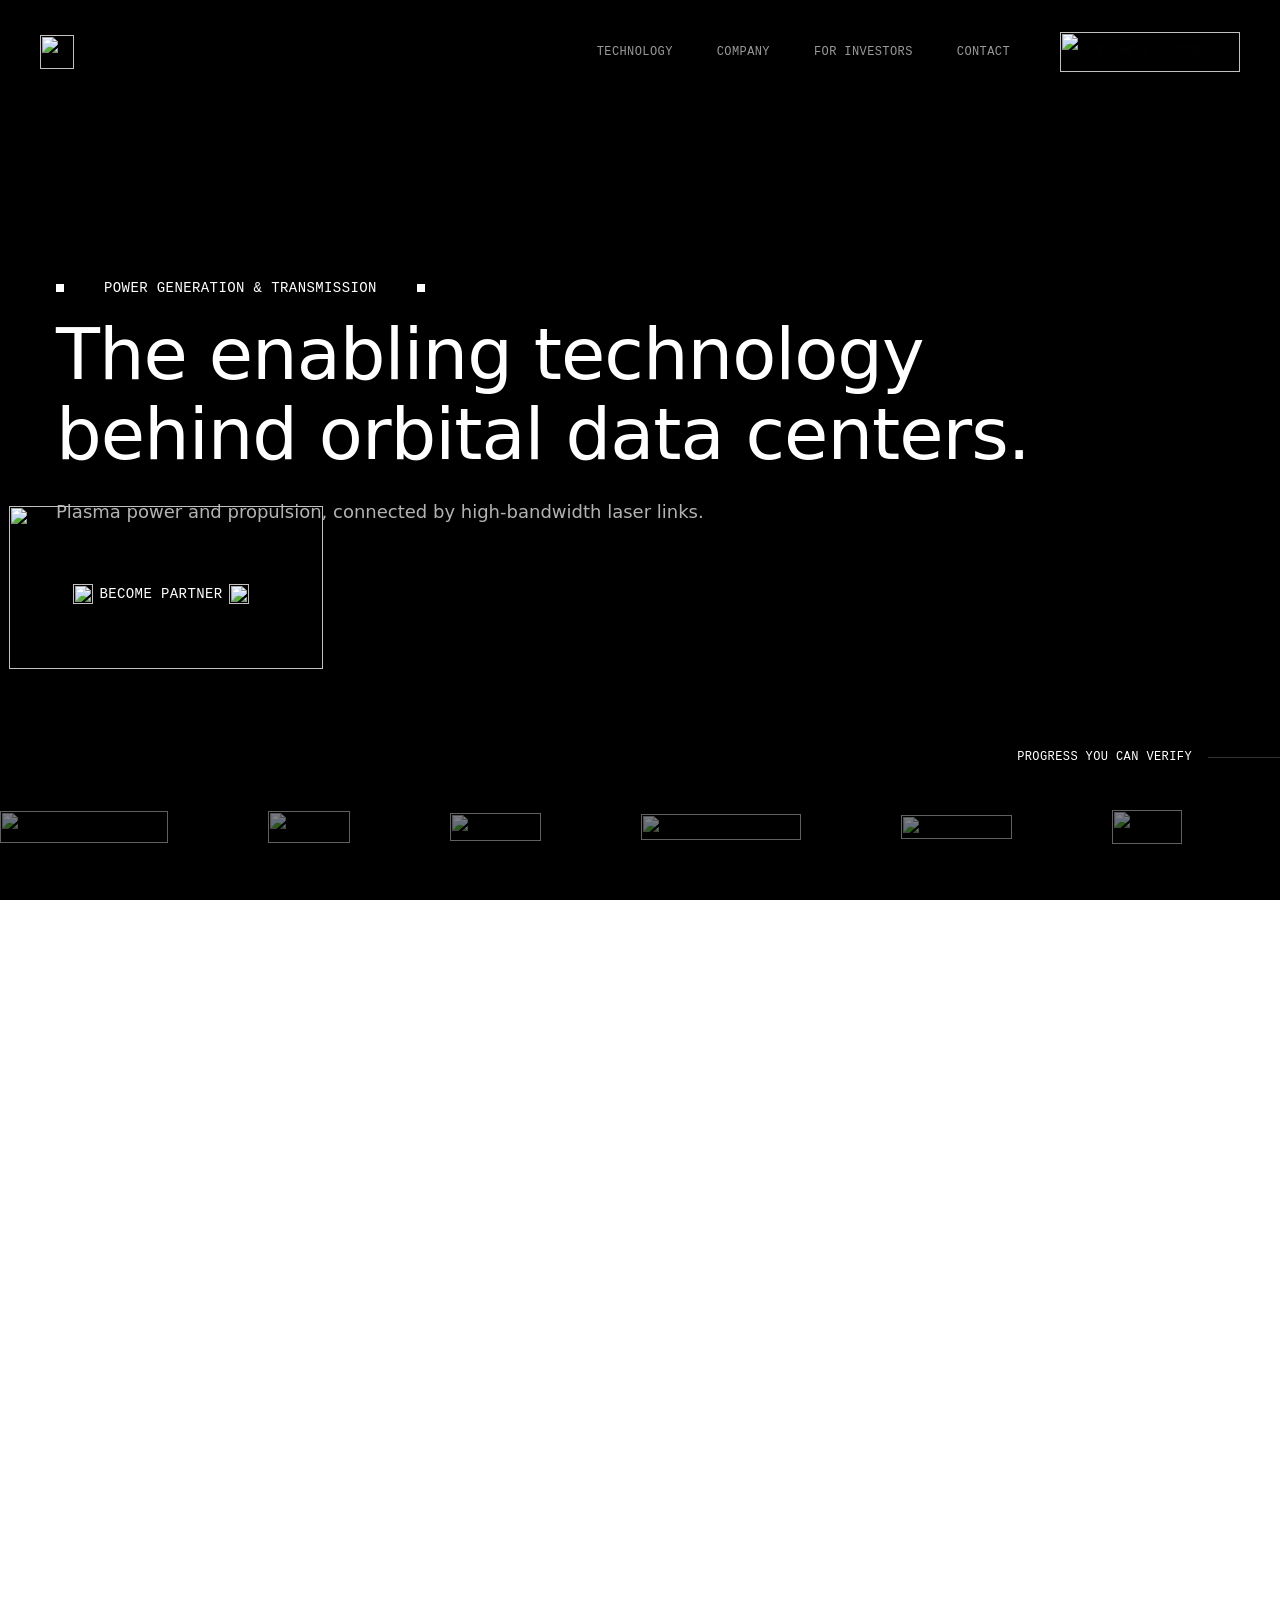
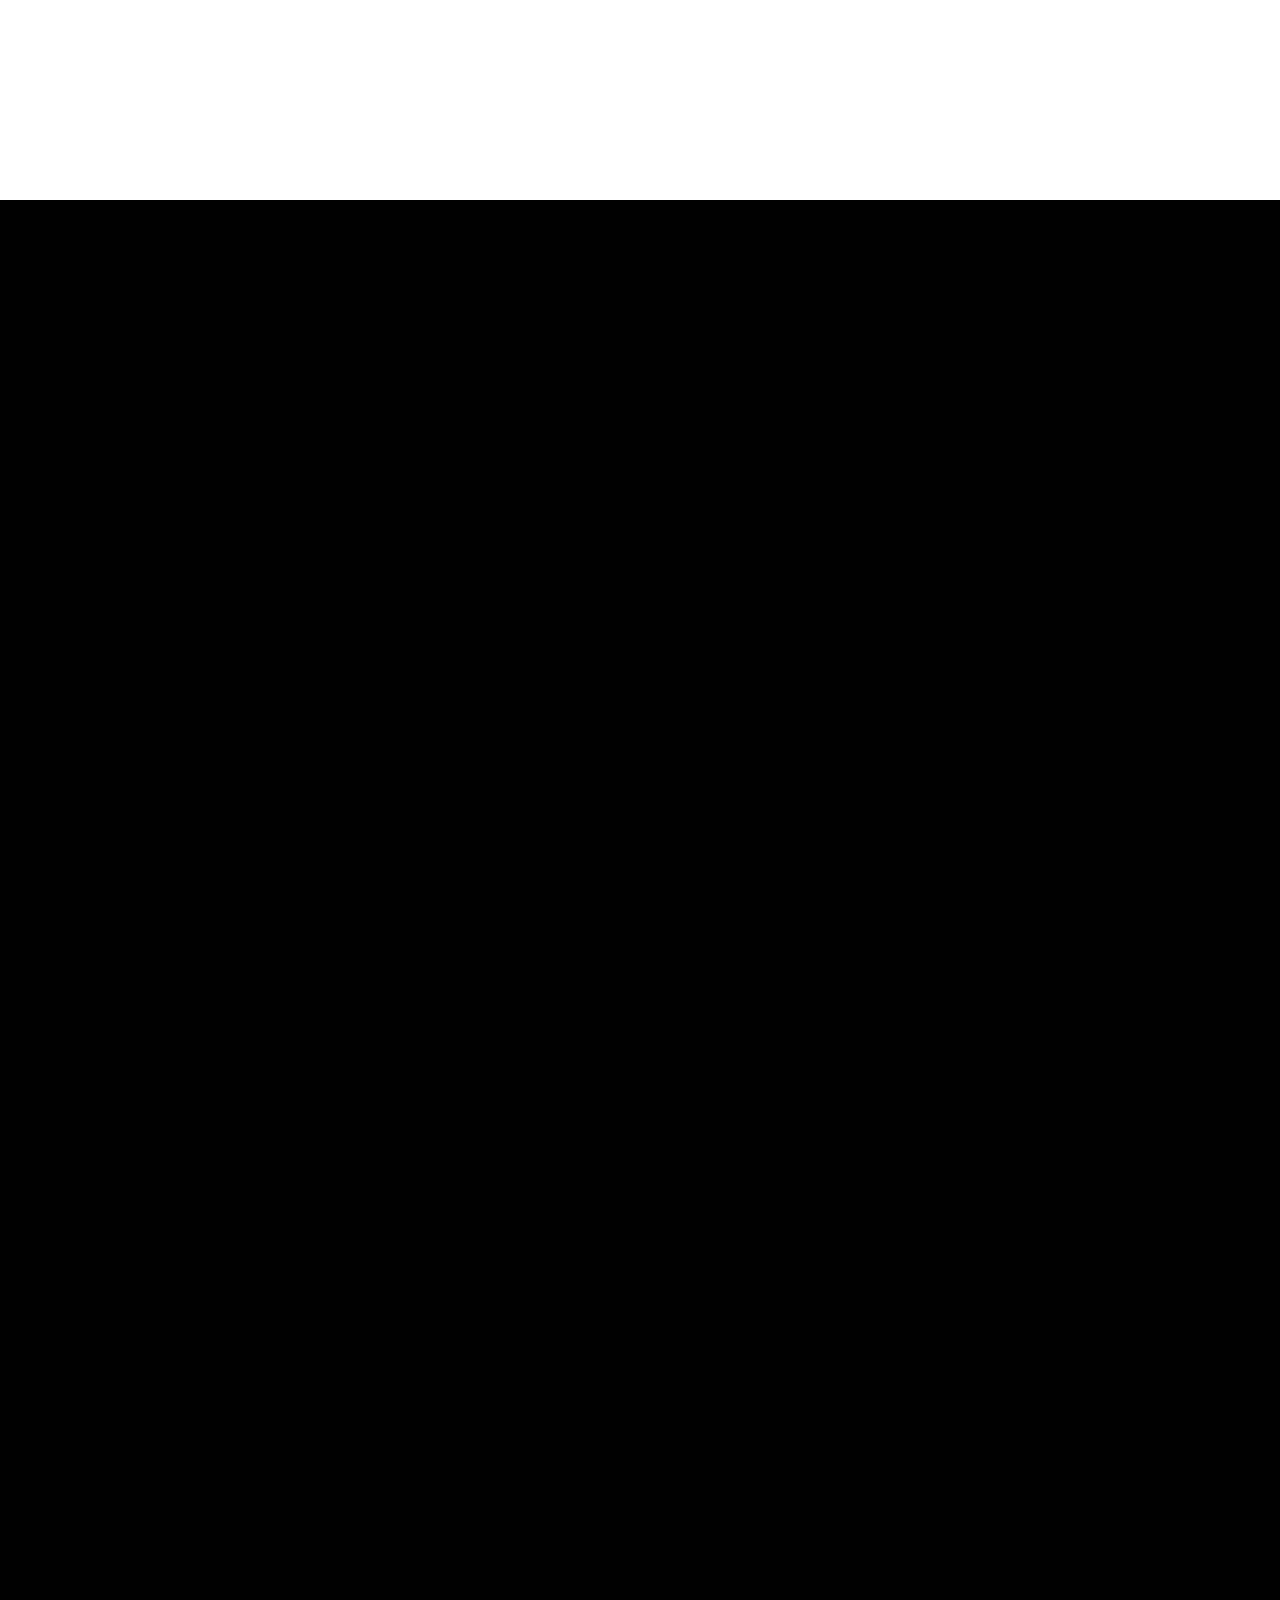
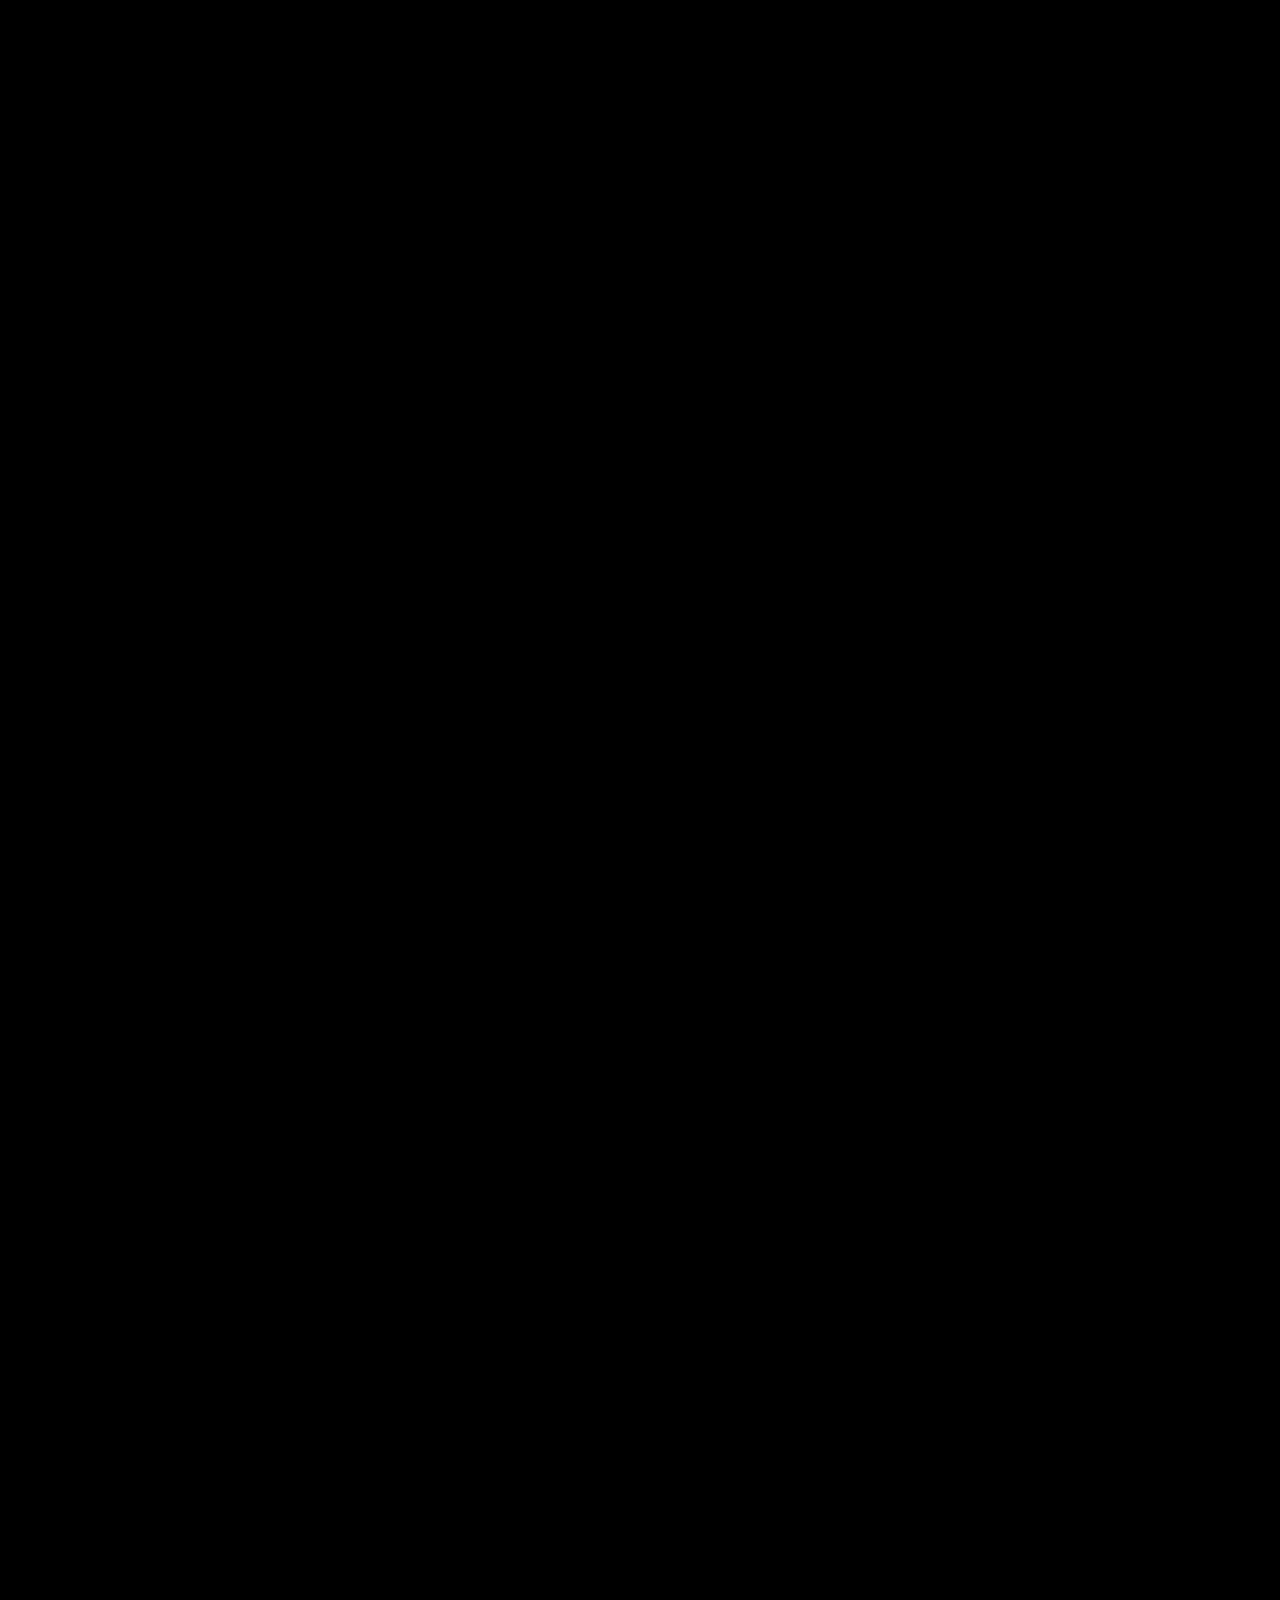
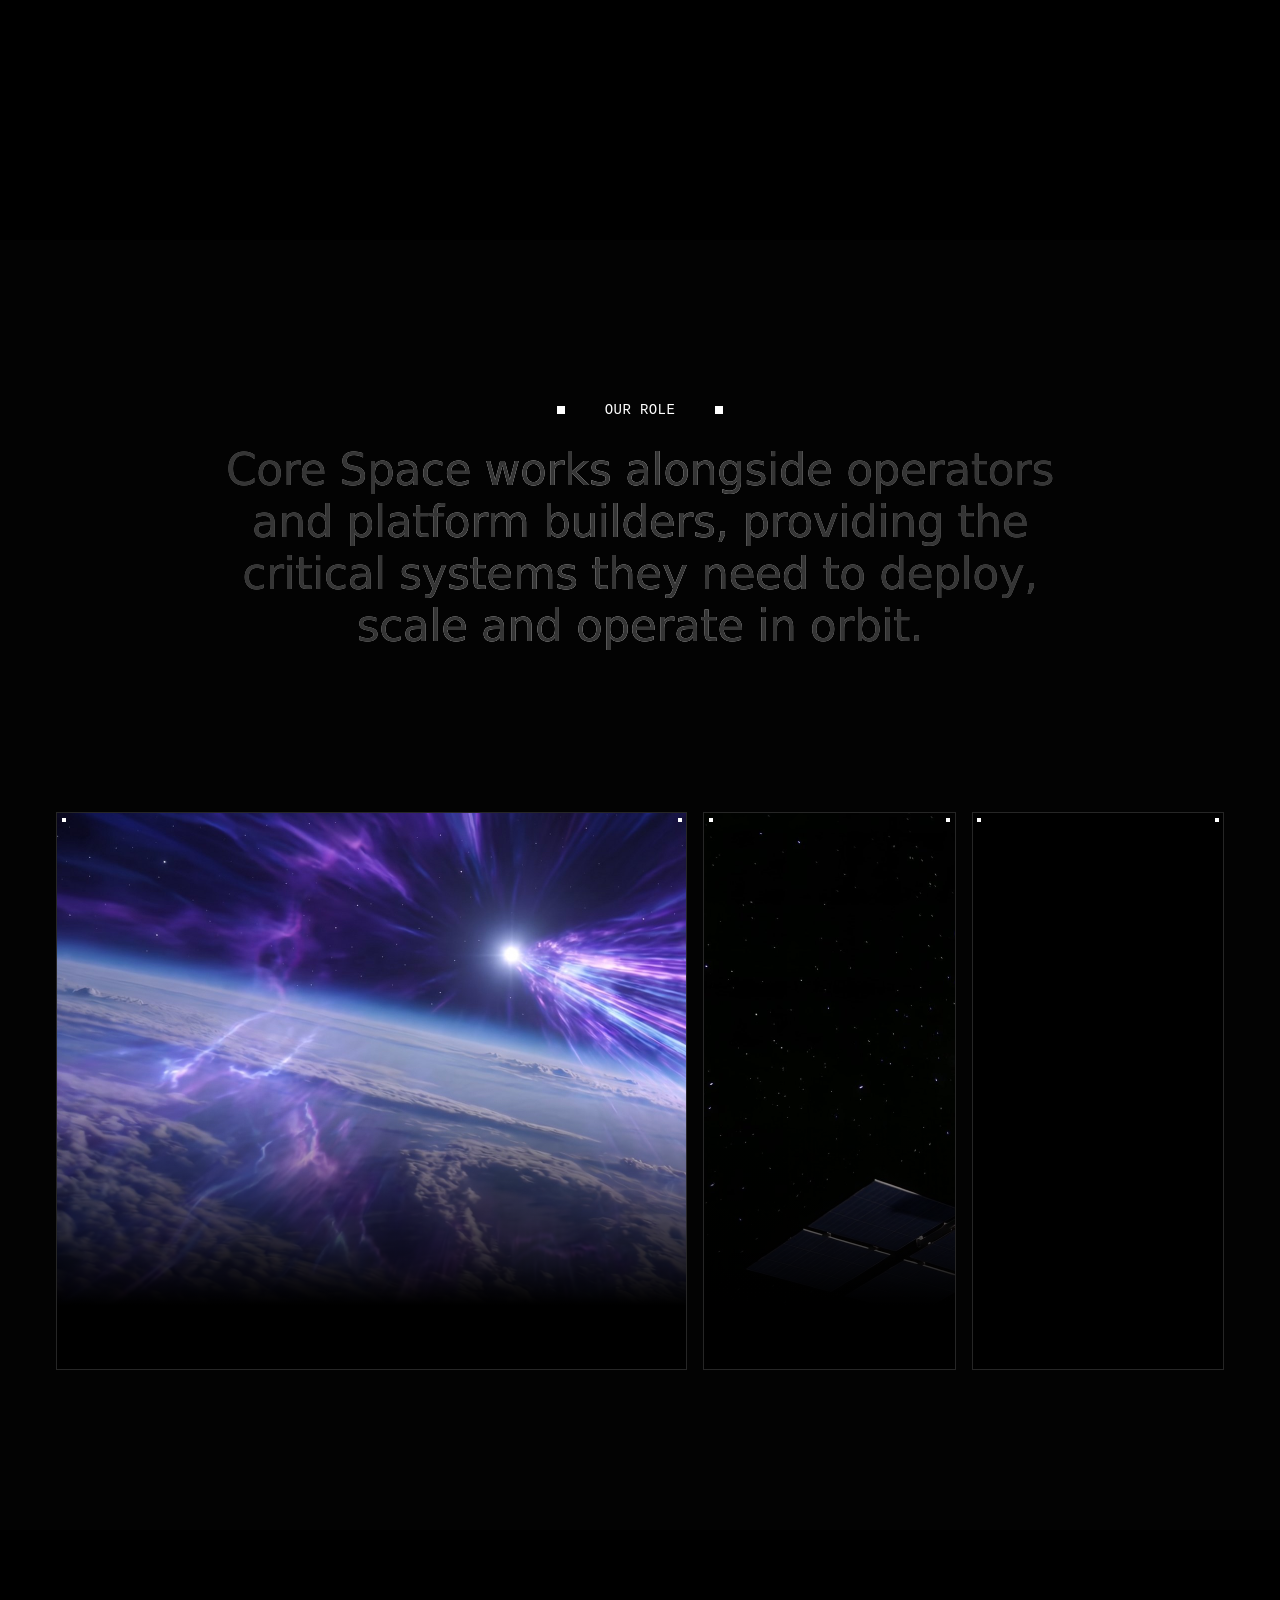
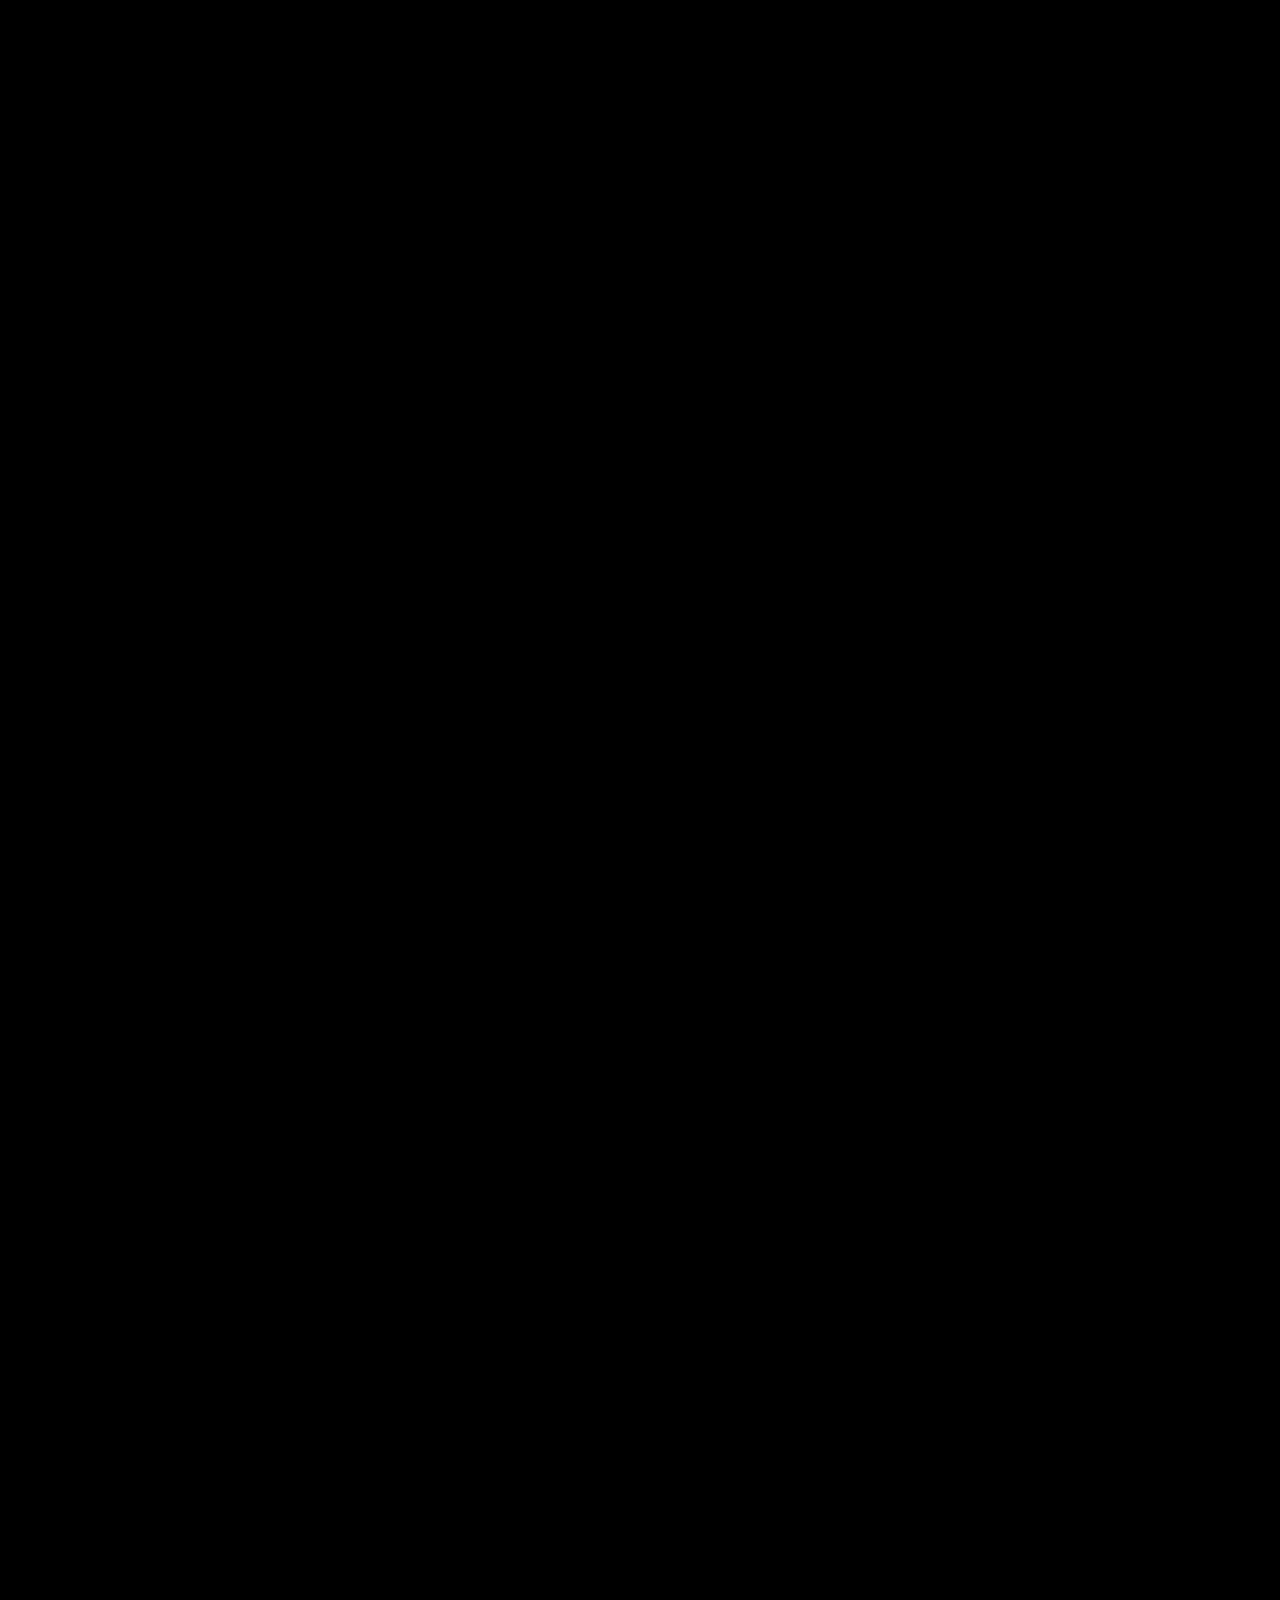
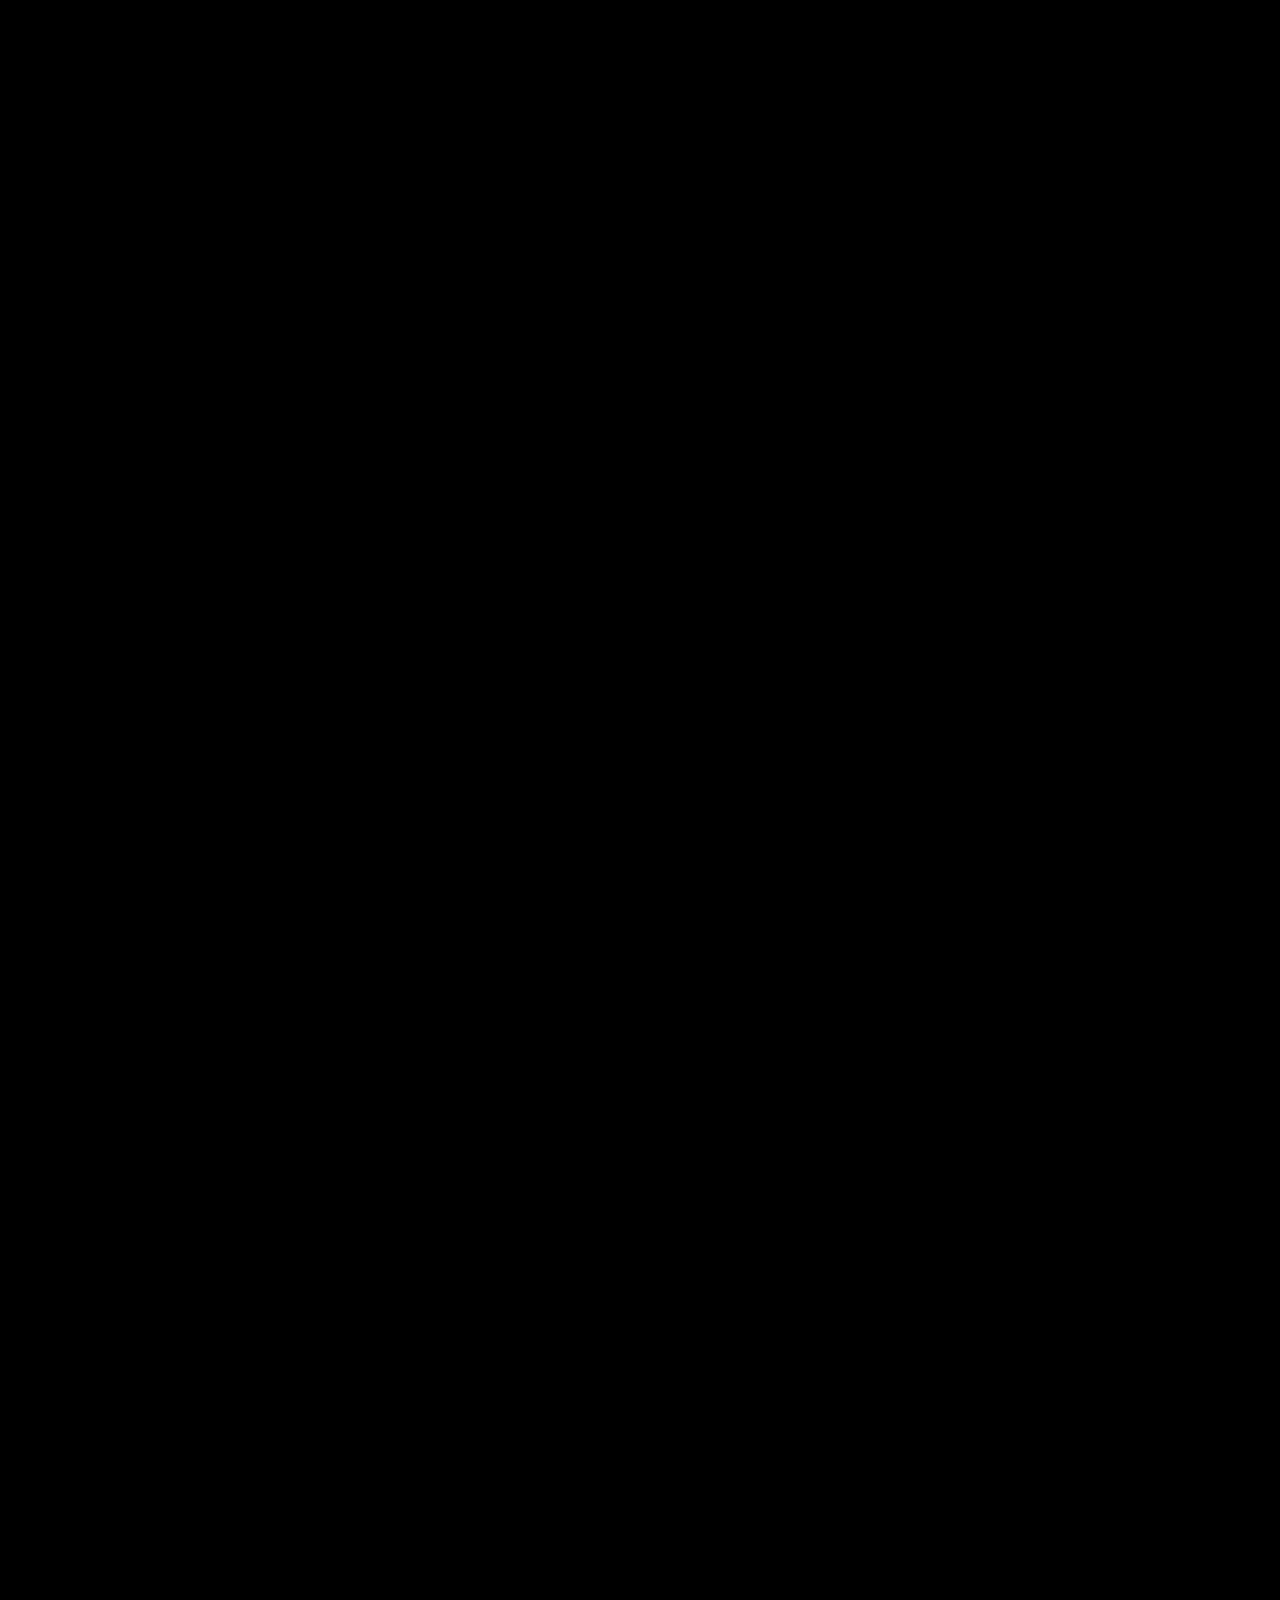
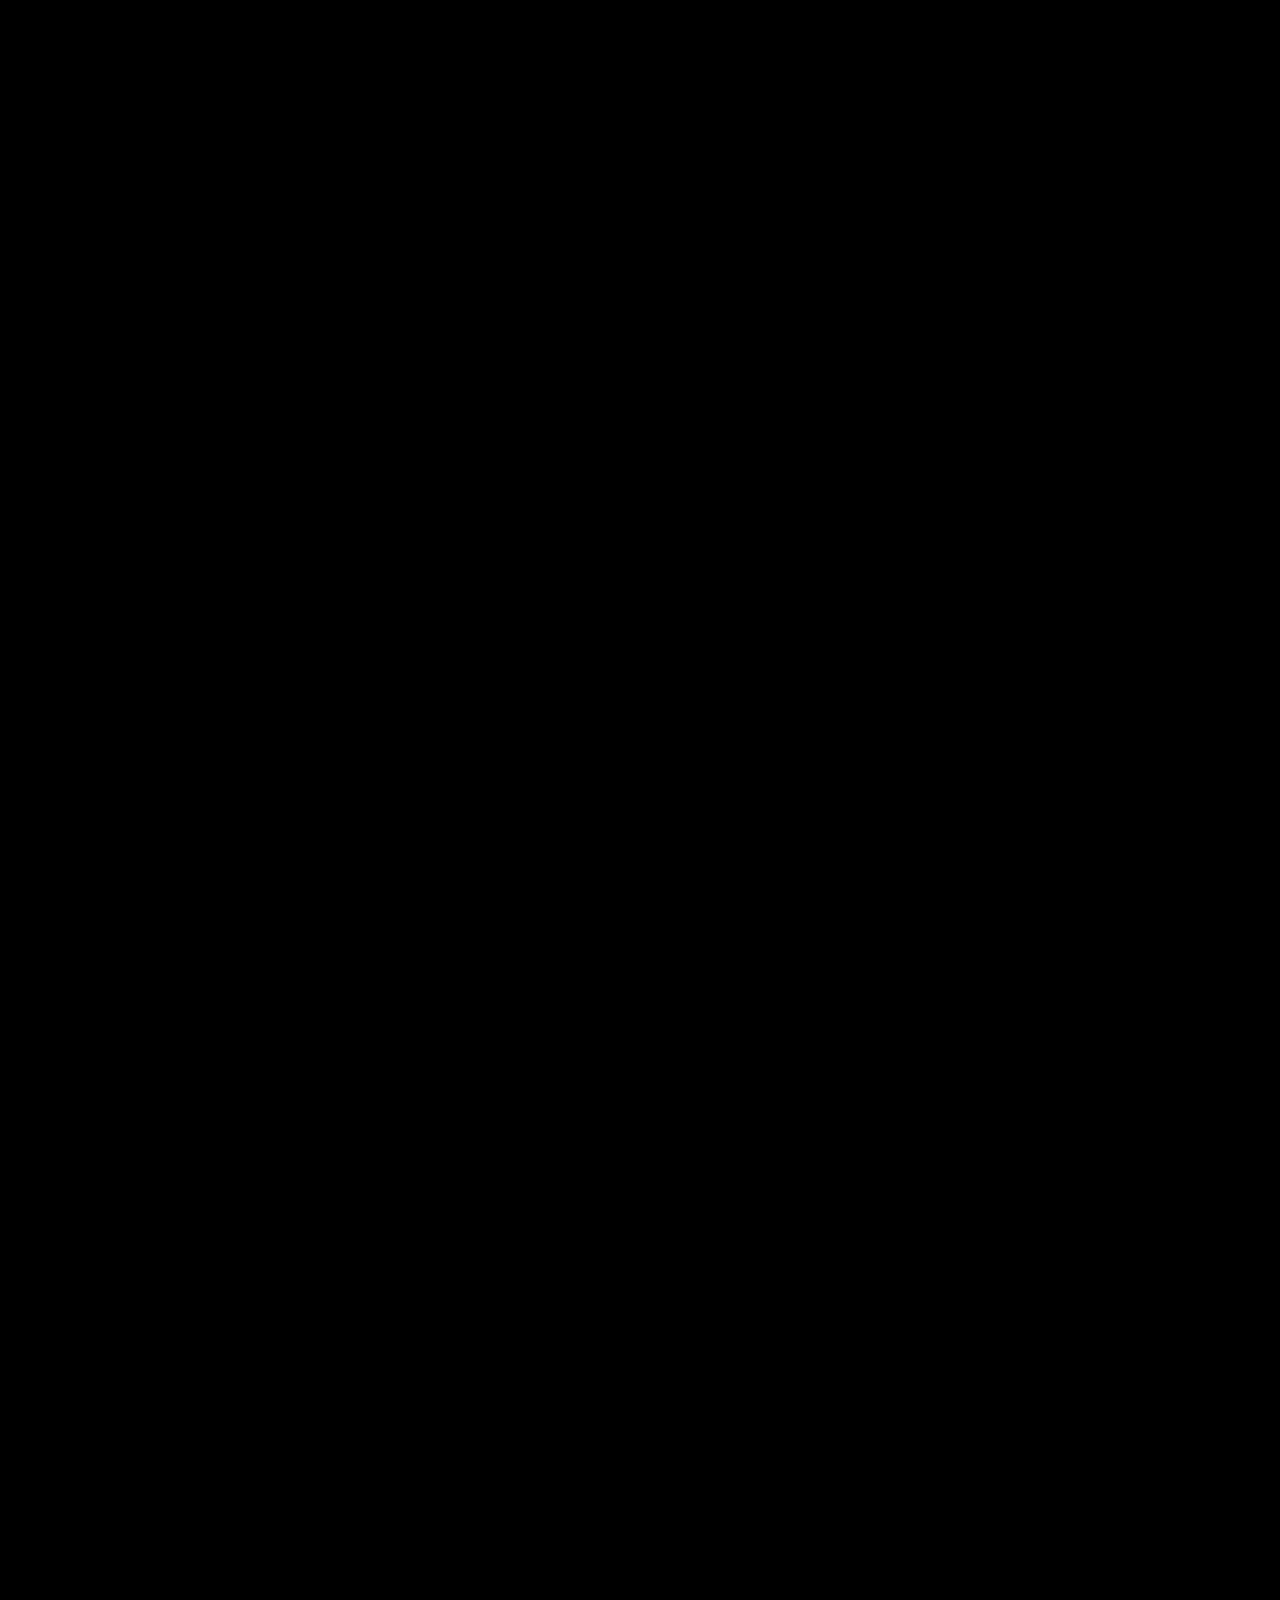
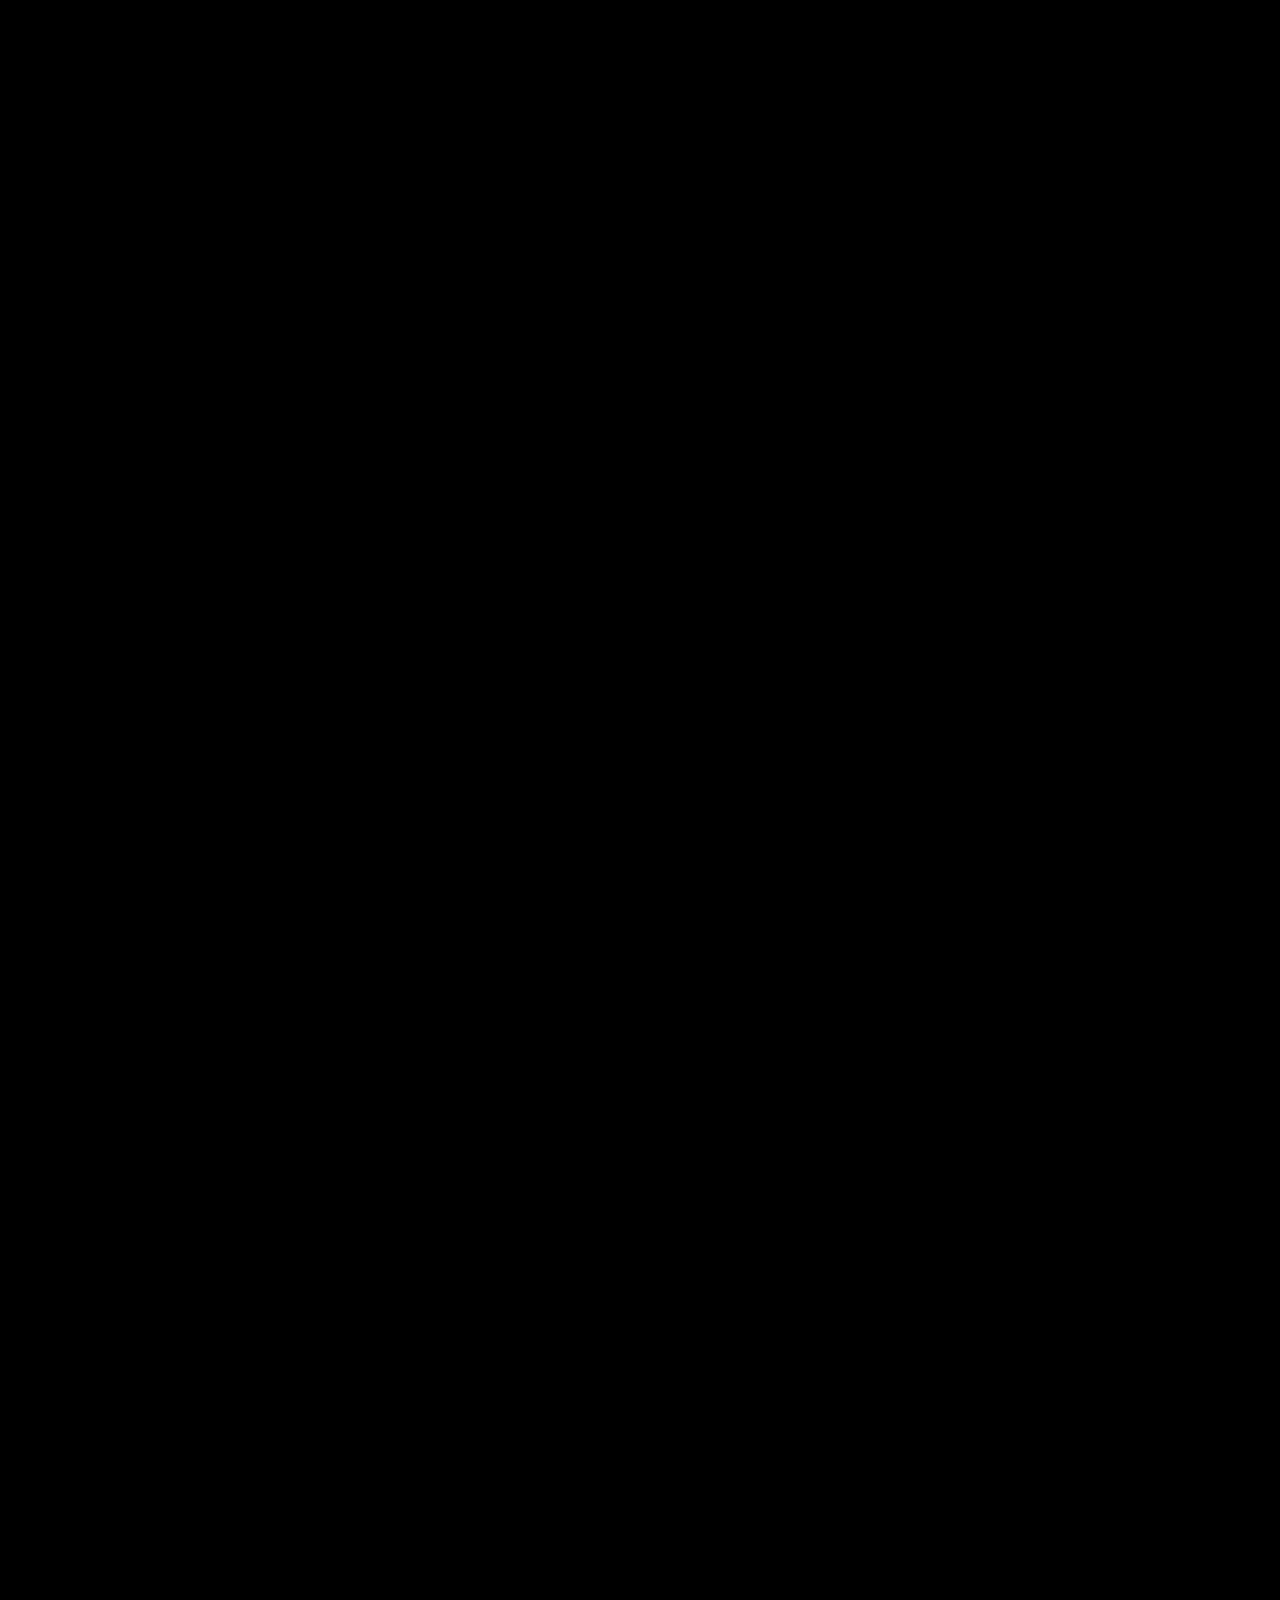
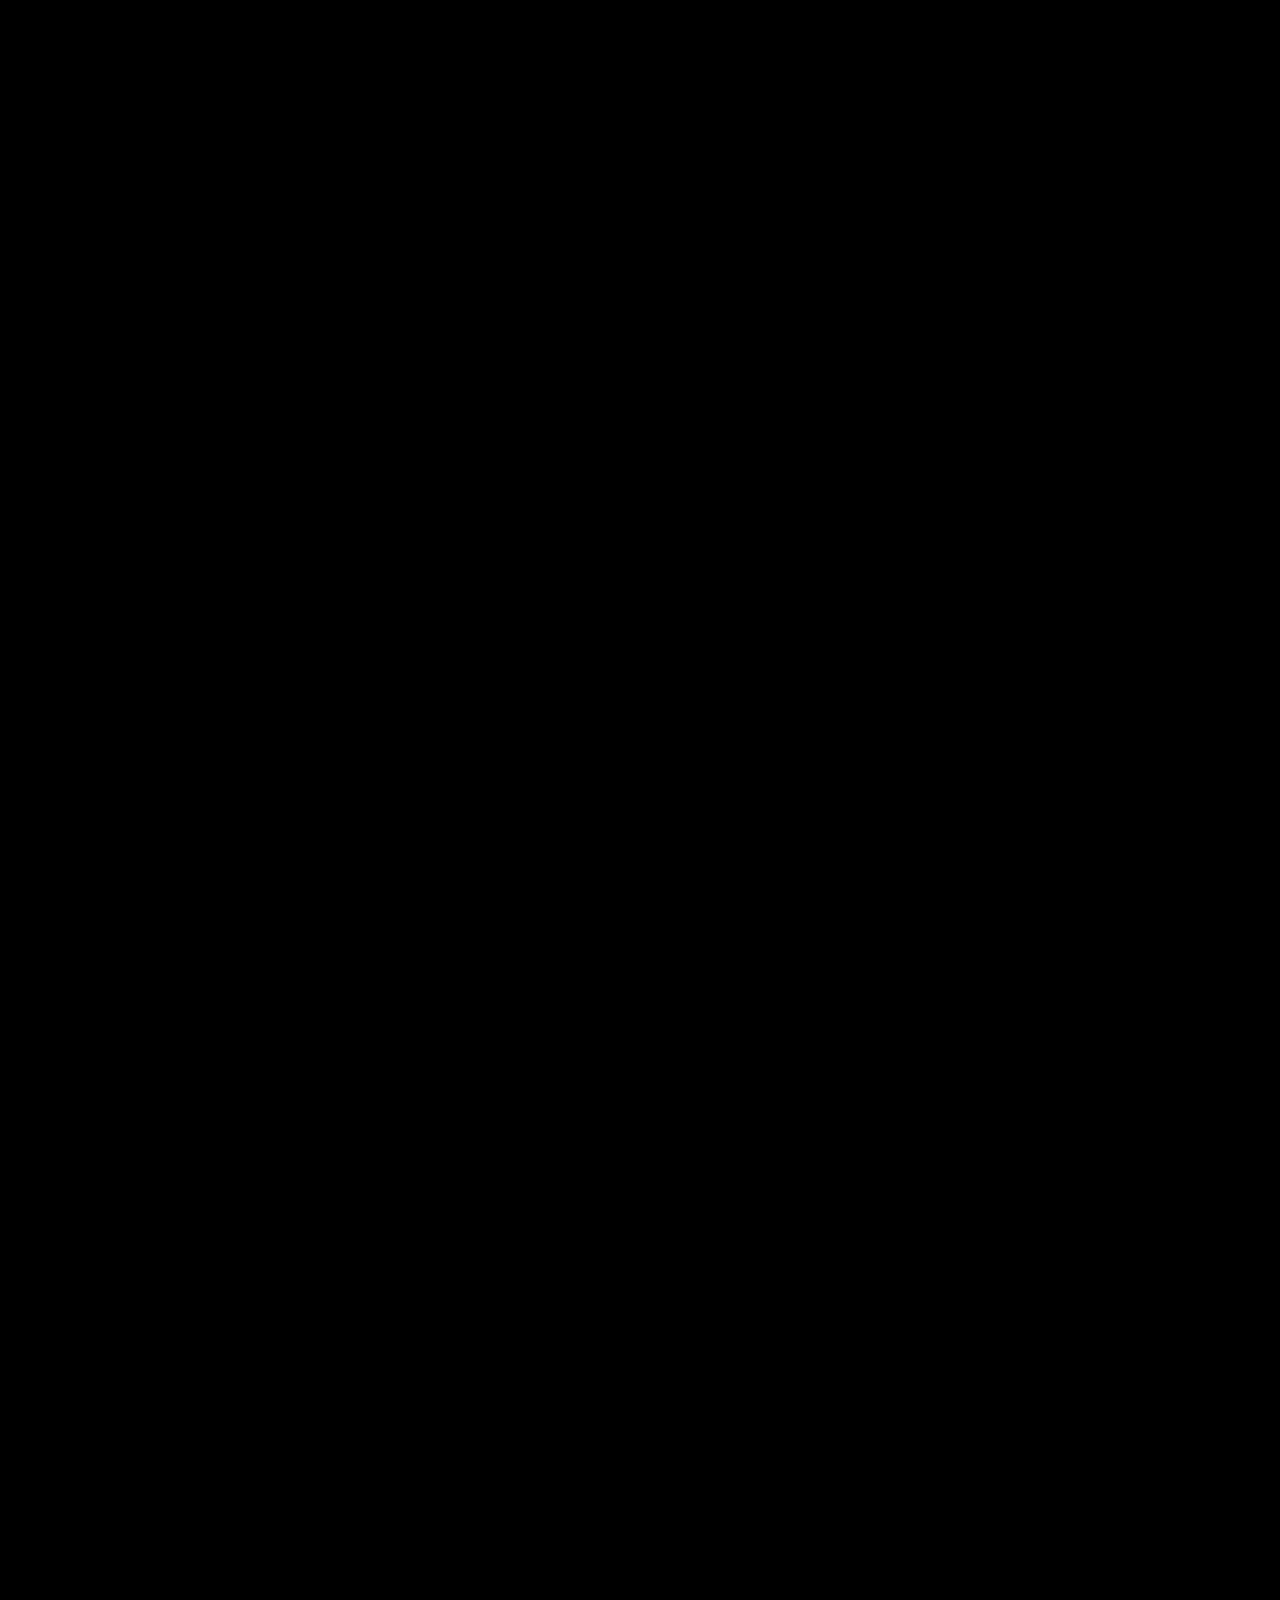
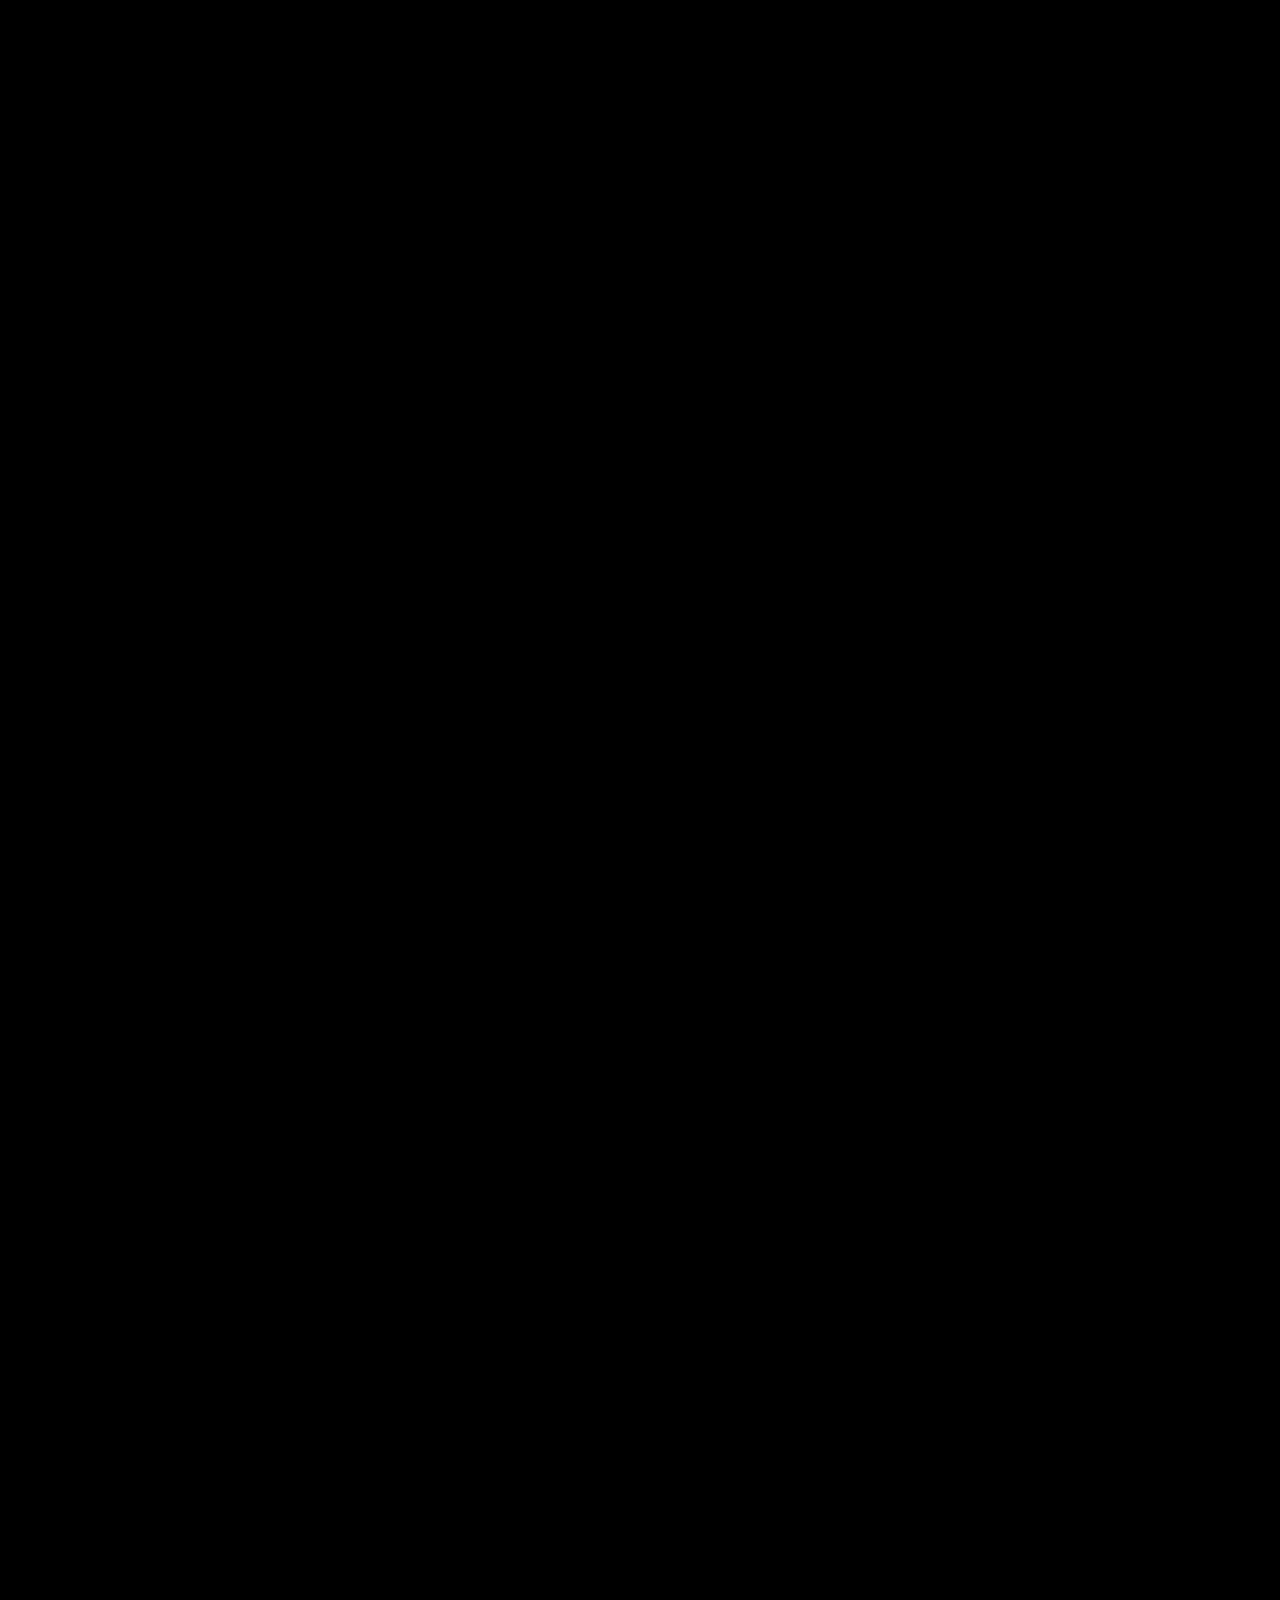
==== index.html @ d3d687f2 "Three cards, opened one after another, and the third dives into its clip The cards section is rebuil" ====
<!DOCTYPE html>
<html lang="en">
<head>
<meta charset="utf-8">
<meta name="viewport" content="width=device-width, initial-scale=1">
<title>Core Space — The Enabling Technology Behind Orbital Data Centers</title>
<meta name="description" content="Plasma power and propulsion, connected by high-bandwidth laser links.">
<link rel="icon" href="assets/logos/logo.svg">
<link rel="stylesheet" href="css/style.css">
<script>
/*
 * The design is drawn on 1440x810 frames. A frame stretches to fill the window
 * — video and nav go edge to edge, and the copy keeps its designed insets —
 * down to MIN_WIDTH. Below that there is no room left to stretch into, so the
 * whole frame is scaled down instead of re-laid out, which holds every padding
 * and margin at its designed ratio.
 *
 * Runs before first paint so nothing jumps.
 */
(function () {
  var MIN_WIDTH = 980; // must match --frame-min-width in css/style.css
  var set = function () {
    document.documentElement.style.setProperty(
      '--frame-scale',
      Math.min(1, window.innerWidth / MIN_WIDTH)
    );
  };
  set();
  addEventListener('resize', set);
})();

/*
 * Nothing that js/scene.js owns is drawn until it owns it.
 *
 * The hero's copy arrives on a wipe, and the newsroom's travelling line is
 * assembled a character at a time — until their script runs, both are plain
 * visible text. That script is at the end of the body, and the browser is
 * free to paint before it has been fetched and run. What that paint showed
 * was the hero's headline whole and, lying right across it, the newsroom's
 * line: it is a fixed overlay, so it is over the window wherever the page
 * happens to be. Two headlines on top of each other, for one frame.
 *
 * This runs before first paint, and scene.js drops it once it has the page
 * AND the fonts are in — neither piece can be built before its text can be
 * measured, so an earlier hand-over just moves the flash later.
 *
 * The timer is the floor under all of that: if the script never arrives, or
 * a font never does, the page still ends up readable rather than blank. It
 * is long enough not to fire ahead of a slow but working load, which would
 * put the flash straight back.
 */
(function () {
  var root = document.documentElement;
  root.classList.add('is-booting');
  setTimeout(function () {
    root.classList.remove('is-booting');
  }, 8000);
})();
</script>
</head>
<body>

<!-- =====================================================================
     Figma: "Hero" (356:1231) — 1440 x 810.

     The clip is the same one, cropped the way the frame crops it (356:1233:
     blown up to 2616 x 1472 and pulled 100 left, 10 up, so the window sits
     on the upper-left of the shot).

     The copy goes back to the left margin: label, 72px title, lead line and
     the primary button, all stacked on x 56 and centred on the frame. A row
     of partner logos runs along the bottom edge — the design has it static
     and overflowing, so here it is a marquee, looping.

     The section holds the window until it is clicked or scrolled: that fades
     the copy and whites the frame out — the hand-off into the section below.
     The tag line rotates through the five points on its own clock.
     See js/scene.js.
     ===================================================================== -->

<!-- =====================================================================
     Figma: 356:1237 — 1400 x 64, inset 20/20, padding 20/13. One bar for the
     whole site, fixed to the window: it fades into the hero's white-out,
     lifts back with the role's flash, and simply holds from there — never
     repeated, never rebuilt per section. js/scene.js owns its opacity.
     ===================================================================== -->
<header class="menu" data-site-menu data-node-id="356:1237">
  <div class="menu__leading" data-node-id="356:1238">
    <a class="menu__logo" href="/" aria-label="Core Space — home" data-node-id="356:1240">
      <img src="assets/logos/logo.svg" alt="" width="34" height="34">
    </a>
  </div>

  <div class="menu__trailing" data-node-id="356:1244">
    <nav class="tabs" data-node-id="356:1245">
      <a class="tab" href="#technology" data-node-id="356:1246">Technology</a>
      <a class="tab" href="#company" data-node-id="356:1248">Company</a>
      <a class="tab" href="#investors" data-node-id="356:1250">For investors</a>
      <a class="tab" href="#contact" data-node-id="356:1252">Contact</a>
    </nav>

    <!-- 356:1254 — the light button; assets/images/buttonBody.svg is the
         plate, at its own 180 x 40. -->
    <a class="button button--light" href="#partner" data-node-id="356:1254">
      <img class="button__plate" src="assets/images/buttonBody.svg"
           alt="" width="180" height="40" aria-hidden="true">
      <img class="button__icon button__icon--sm" src="assets/icons/plus.svg" alt="" width="16" height="16">
      <span class="button__label">Become a partner</span>
      <img class="button__icon button__icon--sm" src="assets/icons/plus.svg" alt="" width="16" height="16">
    </a>
  </div>
</header>

<!-- =====================================================================
     Figma: 378:2086 — the hero's cursor. The pointer is hidden while the hero
     holds the screen and this stands in for it: a 7px square, the invitation,
     and a second square, 20 apart. It follows the pointer with a little lag
     so it trails rather than sticks, and steps aside over anything clickable
     in its own right. js/scene.js owns it.
     ===================================================================== -->
<div class="cursor" data-hero-cursor aria-hidden="true" data-node-id="378:2086">
  <span class="cursor__square" data-node-id="378:2087"></span>
  <span class="cursor__label" data-node-id="378:2085">Click or scroll to explore</span>
  <span class="cursor__square" data-node-id="378:2084"></span>
</div>

<div class="scene" data-scene="hero">
  <div class="scene__stage">
    <div class="frame" data-node-id="356:1231" data-design-frame>

      <!--
        356:1233 — one continuous shot: the hero clip and the transition that
        follows it, joined into a single file. The second begins on exactly the
        frame the first ends on, so there is no cut in it anywhere.

        It idles on a loop that runs a couple of seconds into the transition,
        and the scroll then carries it forward from wherever the loop happens
        to be — never a jump to a different frame. See js/scene.js.
      -->
      <div class="frame__bg" aria-hidden="true">
        <video class="frame__video" data-hero-video muted playsinline
               preload="auto" poster="assets/videos/video-hero-poster.jpg">
          <source src="assets/videos/video-hero.mp4" type="video/mp4">
          <source src="assets/videos/video-hero.webm" type="video/webm">
        </video>
      </div>


      <!-- Everything clears out together as the scroll leaves the hero. -->
      <div data-scene-copy>

        <!-- Figma: 356:1255 — x 56, centred on the frame, 40 above the button -->
        <div class="hero__content" data-node-id="356:1255">
          <div class="hero__title" data-node-id="356:1257">
            <div class="hero__titleLabel" data-node-id="356:1258">

              <div class="hero__tag" data-node-id="356:1259">
                <span class="hero__tagSquare" data-node-id="356:1260"></span>
                <span class="hero__tagText" data-hero-tag>
                  <span class="hero__tagLine">WELCOME TO CORE SPACE</span>
                </span>
                <span class="hero__tagSquare" data-node-id="356:1263"></span>
              </div>

            <h1 class="hero__headline" data-node-id="356:1264">The enabling technology<br>behind orbital data centers.</h1>
            </div>

            <p class="hero__lead" data-node-id="356:1265">Plasma power and propulsion, connected by high-bandwidth laser links.</p>
          </div>

          <!-- 356:1266 — the primary button. Its plate is the transparent
               base: a lit ring, no fill, with its glow already on it, drawn
               inside its own canvas so it hangs off the button on every
               side. -->
          <a class="button button--dark" href="#partner" data-node-id="356:1266">
            <img class="button__plate" src="assets/images/buttonPrimary.svg"
                 alt="" width="314" height="163" aria-hidden="true">
            <img class="button__icon" src="assets/icons/plus.svg" alt="" width="20" height="20">
            <span class="button__label">Become partner</span>
            <img class="button__icon" src="assets/icons/plus.svg" alt="" width="20" height="20">
          </a>
        </div>

        <!-- Figma: 356:1234 — 80% across, y 659; the rule runs to the edge -->
        <div class="verify" data-node-id="356:1234">
          <span class="verify__text" data-node-id="356:1235">Progress you can verify</span>
          <span class="verify__rule" data-node-id="356:1236"></span>
        </div>

        <!--
          Figma: 356:1267 — the partner row, on the bottom edge at 50%. The
          frame draws it as one static line wider than the window; on request
          it runs instead. The list is repeated once and the track slides by
          exactly one copy, so the loop has no seam.
        -->
        <div class="logos" data-node-id="356:1267" aria-hidden="true">
          <div class="logos__track" data-logo-track>
            <img class="logos__item" src="assets/logos/Layer_2.png" alt="" width="168" height="32">
            <img class="logos__item" src="assets/logos/MeijerLogo-Primary-FullColor.png" alt="" width="82.4" height="32">
            <img class="logos__item" src="assets/logos/svg52656.png" alt="" width="90.4" height="28.8">
            <img class="logos__item" src="assets/logos/Frame-3.png" alt="" width="160" height="25.6">
            <img class="logos__item" src="assets/logos/Frame-2.png" alt="" width="111.2" height="24">
            <img class="logos__item" src="assets/logos/Frame-1.png" alt="" width="69.6" height="33.6">
            <img class="logos__item" src="assets/logos/Group.png" alt="" width="110.4" height="41.6">

            <img class="logos__item" src="assets/logos/Layer_2.png" alt="" width="168" height="32">
            <img class="logos__item" src="assets/logos/MeijerLogo-Primary-FullColor.png" alt="" width="82.4" height="32">
            <img class="logos__item" src="assets/logos/svg52656.png" alt="" width="90.4" height="28.8">
            <img class="logos__item" src="assets/logos/Frame-3.png" alt="" width="160" height="25.6">
            <img class="logos__item" src="assets/logos/Frame-2.png" alt="" width="111.2" height="24">
            <img class="logos__item" src="assets/logos/Frame-1.png" alt="" width="69.6" height="33.6">
            <img class="logos__item" src="assets/logos/Group.png" alt="" width="110.4" height="41.6">
          </div>
        </div>

      </div>

      <div class="hero__flash" data-hero-flash aria-hidden="true"></div>

    </div>
  </div>
</div>


<!-- =====================================================================
     Figma: "section 2" (238:2674) into "section 2.1" (242:2673) — 1440 x 810.

     Same frame twice: the statement starts mostly dimmed and fills in reading
     order as the section is scrolled, ending on the 2.1 state. Video 3 runs off
     the same scroll.
     ===================================================================== -->
<div class="scene" data-scene="role">
  <div class="scene__stage">
    <div class="frame" data-node-id="238:2674">

      <!-- The shot holds the full frame for the whole section. -->
      <div class="frame__bg" aria-hidden="true">
        <!-- 238:2673 — video 3, driven by the scroll from its first frame -->
        <video class="frame__video" data-role-video muted playsinline preload="auto"
               poster="assets/videos/video-3-poster.jpg">
          <source src="assets/videos/video-3.mp4" type="video/mp4">
          <source src="assets/videos/video-3.webm" type="video/webm">
        </video>
      </div>

      <!--
        Two passages, one after the other on the same spot. Each writes itself
        on and rubs itself out over its own stretch of the scroll, so the first
        is gone before the second starts — see js/scene.js.
      -->
      <p class="role__statement" data-role-text data-node-id="330:497">We don’t build orbital data centers. We enable the companies that do.</p>
      <p class="role__statement" data-role-text>Keep scrolling to learn more about how we revolutionize the space.</p>


      <div class="role__flash" data-role-flash aria-hidden="true"></div>

      <!-- Leaving the section: the shot goes dark under the one riding up
           over it, so the incoming edge never crosses a lit frame. -->
      <div class="role__dark" data-role-dark aria-hidden="true"></div>

    </div>
  </div>
</div>


<!-- =====================================================================
     Figma: "Cards" (339:343) for the heading, and "cards" (1486:22522) for
     the three cards under it — 1440 wide, on #030303.

     Not a pinned scene: it scrolls past normally. The heading fills in
     reading order as it comes up the window — the frame draws it half read,
     which is the state this animates through — and the cards rise into place
     behind it. Once the row has come up, the section below holds it still
     while the cards open one after another and the third dives into its
     clip. See js/scene.js.
     ===================================================================== -->
<section class="cards" data-cards data-node-id="339:343">

  <!-- 342:576 — the wash behind everything, dodged over the page -->
  <div class="cards__wash" data-node-id="342:576" aria-hidden="true"></div>


  <!-- 339:486 — label and heading, 24 apart -->
  <div class="cards__head" data-node-id="339:486">
    <div class="cards__label" data-node-id="339:481">
      <span class="cards__square" data-node-id="339:482"></span>
      <span class="cards__labelText" data-node-id="339:484">Our role</span>
      <span class="cards__square" data-node-id="339:485"></span>
    </div>

    <p class="cards__headline" data-cards-text data-node-id="339:374">Core Space works alongside operators and platform builders, providing the critical systems they need to deploy, scale and operate in orbit.</p>
  </div>

  <!-- 1486:22523 — three cards, 16 apart, 558 tall. One stands open at 631
       and the other two share what is left. The copy keeps its own width
       whatever the card's, so a folded card shows the start of every line
       rather than rewrapping them.

       The frame draws the third open, which is where the scroll leaves them:
       they arrive with the first open, hand the width along one card at a
       time, and the third then opens out into the window and into its clip.
       The track holds the row's place in the page while the row itself is
       lifted out and held still for that — see js/scene.js. -->
  <div class="cards__track" data-card-track>
    <div class="cards__row" data-card-row data-node-id="1486:22523">

      <article class="card" data-card data-node-id="1486:22551">
        <!-- 477:11525 — the picture, 900 wide whatever the card's width, so
             opening a card uncovers more of it rather than scaling it -->
        <div class="card__media" data-node-id="I1486:22551;477:11525" aria-hidden="true">
          <img class="card__picture" src="assets/images/card-power.jpg" alt="" width="2000" height="1116" decoding="async">
        </div>
        <span class="card__tick card__tick--tl" data-node-id="I1486:22551;477:11517"></span>
        <span class="card__tick card__tick--tr" data-node-id="I1486:22551;477:11519"></span>
        <span class="card__tick card__tick--br" data-node-id="I1486:22551;477:11521"></span>
        <span class="card__tick card__tick--bl" data-node-id="I1486:22551;477:11523"></span>
        <p class="card__overline" data-node-id="I1486:22551;477:11534">Power is the foundation</p>
        <div class="card__foot" data-node-id="I1486:22551;477:11535">
          <p class="card__body" data-node-id="I1486:22551;477:11536">Orbital data centers require a fundamentally different approach to energy. We are developing the technology that can provide the power needed to operate them at scale.</p>
        </div>
      </article>

      <article class="card" data-card data-node-id="1486:22525">
        <div class="card__media" data-node-id="I1486:22525;477:11525" aria-hidden="true">
          <img class="card__picture" src="assets/images/card-orbit.jpg" alt="" width="1800" height="1194" decoding="async">
        </div>
        <span class="card__tick card__tick--tl" data-node-id="I1486:22525;477:11517"></span>
        <span class="card__tick card__tick--tr" data-node-id="I1486:22525;477:11519"></span>
        <span class="card__tick card__tick--br" data-node-id="I1486:22525;477:11521"></span>
        <span class="card__tick card__tick--bl" data-node-id="I1486:22525;477:11523"></span>
        <p class="card__overline" data-node-id="I1486:22525;477:11534">Built for orbit</p>
        <div class="card__foot" data-node-id="I1486:22525;477:11535">
          <p class="card__body" data-node-id="I1486:22525;477:11536">Our systems are designed around the unique requirements of space: limited mass, extreme environments, continuous operation and the growing energy demands of orbital computing.</p>
        </div>
      </article>

      <!-- The third is the way in. Its picture is the cupola clip's first
           frame, held still and framed where the design frames that still:
           the card opens out into the window and only then does it play. -->
      <article class="card card--dive" data-card data-node-id="1486:22524">
        <!-- The same move, carried on. The cupola clip runs out partway through
             the section below and this one picks it up on the very next frame
             of the same orbit around the satellite. It sits *under* the first,
             already decoded and holding its opening frame, so the hand-over is
             a cut between two frames of one continuous shot rather than a
             change of picture. -->
        <video class="card__clip card__clip--orbit" data-flight-orbit muted playsinline preload="auto"
               poster="assets/videos/video-orbit-poster.jpg">
          <source src="assets/videos/video-orbit.mp4" type="video/mp4">
          <source src="assets/videos/video-orbit.webm" type="video/webm">
        </video>
        <video class="card__clip" data-flight-video muted playsinline preload="auto"
               poster="assets/videos/video-cupola-poster.jpg">
          <source src="assets/videos/video-cupola.mp4" type="video/mp4">
          <source src="assets/videos/video-cupola.webm" type="video/webm">
        </video>
        <span class="card__tick card__tick--tl" data-node-id="I1486:22524;477:11517"></span>
        <span class="card__tick card__tick--tr" data-node-id="I1486:22524;477:11519"></span>
        <span class="card__tick card__tick--br" data-node-id="I1486:22524;477:11521"></span>
        <span class="card__tick card__tick--bl" data-node-id="I1486:22524;477:11523"></span>
        <p class="card__overline" data-node-id="I1486:22524;477:11534">Designed to scale</p>
        <div class="card__foot" data-node-id="I1486:22524;477:11535">
          <p class="card__body" data-node-id="I1486:22524;477:11536">We are building a technology platform that can support the evolution of orbital infrastructure—from early deployments to large-scale data centers in space.</p>
        </div>
      </article>

    </div>
  </div>
</section>


<!-- =====================================================================
     Figma: "Shot 2 - Outside Spacecraft - Intro" (342:1556) into
     "Shot 3 - Outside Spacecraft - Device" (342:1597).

     This section's first stretch belongs to the cards above: it holds their
     row still while each opens in turn. Then the third card opens out until
     it fills the window — its own copy fading as it goes — and only once it
     has does the clip inside it start to run, flying out through the
     illuminator to the satellite. The intro
     copy writes itself on the way the tunnel's does; the device copy arrives
     in the bottom-left once the satellite is all that is left.

     That clip runs out partway through the section and a second one carries
     the same orbit on from its very next frame, scrubbed by the same scroll.
     Three points are read off it as it turns — Power, Connect, Sustain — so
     the whole section is one move around one satellite rather than two shots
     with a join in the middle.
     ===================================================================== -->
<div class="scene" data-scene="flight">
  <div class="scene__stage">
    <div class="frame" data-node-id="342:1557">


      <div class="flight__copy" data-flight-intro data-node-id="342:1559">
        <div class="flight__label" data-node-id="342:1560">
          <span class="flight__square" data-node-id="342:1561"></span>
          <span class="flight__labelText" data-node-id="342:1563">How it works</span>
          <span class="flight__square" data-node-id="342:1564"></span>
        </div>
        <p class="flight__headline" data-flight-text data-node-id="342:1565">One connected system, from orbit to ground.</p>
      </div>

      <!-- Three points, one after another in the same corner. The copy is
           rewritten and wiped on again as the orbit brings each one round;
           the first is the one the frame draws. -->
      <div class="flight__device" data-flight-device data-node-id="342:1600">
        <p class="flight__deviceTitle" data-flight-point-title data-node-id="342:1601">Power.</p>
        <p class="flight__deviceBody" data-flight-point-body data-node-id="342:1602">Generate and transfer power through plasma-based systems.</p>
      </div>

    </div>
  </div>
</div>


<!-- =====================================================================
     Figma: "Use Cases" (402:2207) — the page's last section.

     The line assembles itself out of scattered characters, each arriving in
     the accent and settling to white the way the tunnel's copy does. Once it
     is whole it dims right back, and the cards run: each rises from below the
     fold, stands a while on its own place across the frame — they are not
     stacked in one column — and carries on up and out as the next comes. The
     name, the paragraph and the button at the foot change with whichever card
     is standing. See js/scene.js.
     ===================================================================== -->
<div class="scene" data-scene="use">
  <div class="use__pin" data-use-pin>
    <div class="scene__stage">
      <div class="frame frame--use" data-node-id="402:2207">

        <!-- The ground the cards arrive on. The section opens on black — the
             line assembles against nothing — and this comes up under it as the
             first card is about to rise into the frame. It turns very slowly,
             which is what makes the light in it read as moving. js/scene.js
             brings it in; the turn is CSS. -->
        <div class="use__glow" data-use-glow aria-hidden="true">
          <span class="use__glowSheet">
            <!-- 406:2416 draws the stars over the gradient in colour dodge,
                 so they only light where there is already light to lift —
                 bright across the top, and gone into the black corner. -->
            <span class="use__stars"></span>
          </span>
        </div>

        <!-- 402:2215 — headline/H1 at 110/120, dead centre; 402:2208 takes it
             to a fifth once the cards have the frame -->
        <h2 class="use__headline" data-use-headline data-node-id="402:2215"><span class="use__line">Built for missions that</span><span class="use__line">demand more from orbit.</span></h2>

        <!-- 402:2333 — 550 x 354, its own centre on the frame's -->
        <div class="use__deck" data-use-deck aria-hidden="true">
          <figure class="use__card" data-use-card data-node-id="402:2333">
            <span class="use__shot" data-use-shot>
              <img src="assets/images/use-1.jpg" alt="" width="1100" height="708">
            </span>
            <!-- 407:2639..2642 — 8px marks, their outer corners 20 off the
                 picture's. They are outside what is scaled, so they hold
                 their 8 whatever size the picture is at. -->
            <span class="use__marks" data-use-marks>
              <i></i><i></i><i></i><i></i>
            </span>
          </figure>
          <figure class="use__card" data-use-card>
            <span class="use__shot" data-use-shot>
              <img src="assets/images/use-2.jpg" alt="" width="1100" height="708">
            </span>
            <!-- 407:2639..2642 — 8px marks, their outer corners 20 off the
                 picture's. They are outside what is scaled, so they hold
                 their 8 whatever size the picture is at. -->
            <span class="use__marks" data-use-marks>
              <i></i><i></i><i></i><i></i>
            </span>
          </figure>
          <figure class="use__card" data-use-card>
            <span class="use__shot" data-use-shot>
              <img src="assets/images/use-3.jpg" alt="" width="1100" height="708">
            </span>
            <!-- 407:2639..2642 — 8px marks, their outer corners 20 off the
                 picture's. They are outside what is scaled, so they hold
                 their 8 whatever size the picture is at. -->
            <span class="use__marks" data-use-marks>
              <i></i><i></i><i></i><i></i>
            </span>
          </figure>
        </div>

        <!-- 402:2327 — headline/H4, centred on 202.5 -->
        <p class="use__name" data-use-name data-node-id="402:2327">Orbital data centers</p>

        <!-- 402:2302 — paragraph/M at 60% over the button, 24 apart -->
        <div class="use__aside" data-use-aside data-node-id="402:2302">
          <p class="use__body" data-use-body data-node-id="402:2303">Support scalable computing infrastructure beyond the limits of terrestrial data centers.</p>
          <a class="button button--light button--wide" href="#technology" data-node-id="402:2304">
            <img class="button__plate" src="assets/images/newbtn.svg"
                 alt="" width="199" height="40" aria-hidden="true">
            <img class="button__icon button__icon--sm" src="assets/icons/plus.svg" alt="" width="16" height="16">
            <span class="button__label">Explore technology</span>
            <img class="button__icon button__icon--sm" src="assets/icons/plus.svg" alt="" width="16" height="16">
          </a>
        </div>

        <!-- The ground the second line is set on. The section runs on black
             the whole way through the cards, and turns over to the white the
             newsroom below is set on as that line arrives — so the two meet
             on the same paper rather than cutting from black to white. -->
        <div class="use__paper" data-use-paper aria-hidden="true"></div>

      </div>
    </div>
  </div>
</div>


<!-- The line that becomes the newsroom's head. It is kept out of the frame
     and over everything: the newsroom rises over that frame while this is
     still travelling, and inside it the line would go behind it. -->
<div class="use__over" data-use-over aria-hidden="true">
  <!-- The second line, which takes the frame once the foot has been
       rubbed out. It assembles out of scattered characters exactly as
       the first one did, and the frame turns white under it as it does
       — so it is set in the ink the newsroom below it is set in, and
       the two sections meet on the same ground. -->
  <h2 class="use__headline use__headline--two" data-use-headline2><span class="use__line">Progress, partnerships</span><span class="use__line">and perspective.</span></h2>

</div>

<!-- =====================================================================
     Figma: "Use Cases" (423:3160) — the newsroom, and the page's one light
     section.

     The line above it is not written again here: the section before this one
     shrinks its own big line down and carries it to exactly this head's
     place, and the two stand on the same white, so the head simply takes it
     over as this section reaches the top of the window.

     The cards are a two-column grid, and each opens rather than fades: the
     picture's frame grows from a band in the middle out to its full 455
     while the picture inside it holds still and settles back from a little
     over size — so it reads as a shutter opening on it. See js/scene.js.
     ===================================================================== -->
<section class="wire" data-scene-wire data-node-id="423:3160">

  <div class="wire__head" data-node-id="423:3161">
    <div class="wire__intro" data-node-id="423:3162">
      <div class="wire__label" data-wire-label data-node-id="423:3163">
        <span class="wire__square" data-node-id="423:3164"></span>
        <span class="wire__labelText" data-node-id="423:3166">Newsroom</span>
        <span class="wire__square" data-node-id="423:3167"></span>
      </div>
      <h2 class="wire__headline" data-wire-headline data-node-id="423:3168">Progress, partnerships<br>and perspective.</h2>
    </div>

    <div class="wire__aside" data-wire-aside data-node-id="423:3169">
      <p class="wire__lead" data-node-id="423:3170">Research notes, engineering updates and mission news from the team.</p>
      <a class="button button--plate button--plate-dark" href="#newsroom" data-node-id="423:3171">
        <span class="button__face" aria-hidden="true"></span>
        <img class="button__icon button__icon--sm" src="assets/icons/plus.svg" alt="" width="16" height="16">
        <span class="button__label">Read more</span>
        <img class="button__icon button__icon--sm" src="assets/icons/plus.svg" alt="" width="16" height="16">
      </a>
    </div>
  </div>

  <div class="wire__grid" data-node-id="424:3362">
      <article class="wire__card" data-wire-card data-node-id="423:3336">
        <span class="wire__shot" data-wire-shot data-node-id="423:3299">
          <img src="assets/images/wire-1.jpg" alt="" width="1310" height="910">
          <span class="wire__mark wire__mark--tr" data-node-id="426:667"></span>
          <span class="wire__mark wire__mark--bl" data-node-id="426:665"></span>
        </span>
        <p class="wire__tag">[TECHNOLOGY UPDATE]</p>
        <p class="wire__title">A New Path for Power in Orbit</p>
      </article>

      <article class="wire__card" data-wire-card data-node-id="423:3339">
        <span class="wire__shot" data-wire-shot data-node-id="423:3340">
          <img src="assets/images/wire-2.jpg" alt="" width="1310" height="910">
          <span class="wire__mark wire__mark--tr" data-node-id="426:667"></span>
          <span class="wire__mark wire__mark--bl" data-node-id="426:665"></span>
        </span>
        <p class="wire__tag">[INDUSTRY INSIGHT]</p>
        <p class="wire__title">Why VLEO Could Become the Missing Data Layer</p>
      </article>

      <article class="wire__card" data-wire-card data-node-id="424:3350">
        <span class="wire__shot" data-wire-shot data-node-id="424:3351">
          <img src="assets/images/wire-3.jpg" alt="" width="1310" height="910">
          <span class="wire__mark wire__mark--tr" data-node-id="426:667"></span>
          <span class="wire__mark wire__mark--bl" data-node-id="426:665"></span>
        </span>
        <p class="wire__tag">[ENGINEERING]</p>
        <p class="wire__title">Rethinking Cooling for Orbital Compute</p>
      </article>

      <article class="wire__card" data-wire-card data-node-id="424:3356">
        <span class="wire__shot" data-wire-shot data-node-id="424:3357">
          <img src="assets/images/wire-4.jpg" alt="" width="1310" height="910">
          <span class="wire__mark wire__mark--tr" data-node-id="426:667"></span>
          <span class="wire__mark wire__mark--bl" data-node-id="426:665"></span>
        </span>
        <p class="wire__tag">[OPERATIONS]</p>
        <p class="wire__title">Designing for Weekly Launch Cadence</p>
      </article>

      <article class="wire__card" data-wire-card data-node-id="424:3364">
        <span class="wire__shot" data-wire-shot data-node-id="424:3365">
          <img src="assets/images/wire-5.jpg" alt="" width="1310" height="910">
          <span class="wire__mark wire__mark--tr" data-node-id="426:667"></span>
          <span class="wire__mark wire__mark--bl" data-node-id="426:665"></span>
        </span>
        <p class="wire__tag">[RESEARCH]</p>
        <p class="wire__title">Station-Keeping at Very Low Altitude</p>
      </article>

      <article class="wire__card" data-wire-card data-node-id="424:3370">
        <span class="wire__shot" data-wire-shot data-node-id="424:3371">
          <img src="assets/images/wire-6.jpg" alt="" width="1310" height="910">
          <span class="wire__mark wire__mark--tr" data-node-id="426:667"></span>
          <span class="wire__mark wire__mark--bl" data-node-id="426:665"></span>
        </span>
        <p class="wire__tag">[MISSION]</p>
        <p class="wire__title">Carrying Power Beyond Low Earth Orbit</p>
      </article>
  </div>
</section>


<!-- =====================================================================
     Figma: 438:443 — the FAQ, 1440 x 810.

     One pinned scene that holds the window while six pieces of copy are
     turned past it. The first is the word FAQ, which arrives the way the
     use-cases headline does — scattered characters landing in the accent and
     settling — on the white the newsroom above leaves behind. The page then
     goes to black, and from there each question is turned away on a drum and
     the next brought up from under it: madewithgsap 102, a depth radius, the
     outgoing line arcing up and back while the incoming one rises.

     The label and the answer do not ride the drum. They are wiped on by the
     same rectangle the rest of the page uses, once their question has landed,
     and wiped off again as it starts to leave. See js/scene.js.
     ===================================================================== -->
<section class="scene" data-scene="faq">
  <div class="scene__stage">
    <div class="frame faq" data-faq data-node-id="438:655">

      <!--
        438:716 / 438:720 — the ground the questions stand on: the field,
        turning slowly, and the stars dodged over it. Both are under the
        paper, so they are uncovered as the newsroom's white lifts.
      -->
      <div class="faq__glow" aria-hidden="true">
        <video class="faq__field" data-faq-field muted playsinline loop preload="auto"
               poster="assets/videos/faq-field-poster.jpg" data-node-id="438:716">
          <source src="assets/videos/faq-field.mp4" type="video/mp4">
          <source src="assets/videos/faq-field.webm" type="video/webm">
        </video>
        <!--
          450:1036 — the clip the field hands over to, cut in on the frame it
          ends on. It is held on its own first frame until the scroll reaches
          it, so nothing of it is seen before its turn.
        -->
        <video class="faq__field faq__field--coin" data-faq-coin muted playsinline preload="auto">
          <source src="assets/videos/faq-coin.mp4" type="video/mp4">
          <source src="assets/videos/faq-coin.webm" type="video/webm">
        </video>
        <span class="faq__stars" data-node-id="438:720"></span>
      </div>

      <!--
        450:1034 — what the coin arrives at. The overlay carries the lower
        half of the clip down into the copy (450:1038), and the copy comes on
        once the clip has reached its last frame: the headline written on a
        character at a time as the tunnel's are, the label, the line under it
        and the button wiped on by the rectangle as the hero's are.
      -->
      <div class="faq__cta" data-faq-cta data-node-id="450:1041">
        <div class="faq__ctaWash" aria-hidden="true" data-node-id="450:1038"></div>

        <div class="faq__ctaLabel" data-faq-cta-label data-node-id="450:1043">
          <span class="faq__square"></span>
          <span class="faq__labelText" data-node-id="450:1046">Work with us</span>
          <span class="faq__square"></span>
        </div>

        <h2 class="faq__ctaTitle" data-faq-cta-title data-node-id="450:1050">Let’s build what’s next in orbit.</h2>

        <p class="faq__ctaLead" data-faq-cta-lead data-node-id="450:1051">Talk with our team about integrating Core Space technologies into your next platform or mission.</p>

        <a class="button button--dark faq__ctaButton" href="#partner" data-faq-cta-button data-node-id="450:1053">
          <img class="button__plate" src="assets/images/buttonPrimary.svg"
               alt="" width="314" height="163" aria-hidden="true">
          <img class="button__icon" src="assets/icons/plus.svg" alt="" width="20" height="20">
          <span class="button__label">Become partner</span>
          <img class="button__icon" src="assets/icons/plus.svg" alt="" width="20" height="20">
        </a>
      </div>

      <!-- the white the newsroom leaves, lifted as the questions begin -->
      <div class="faq__paper" data-faq-paper aria-hidden="true"></div>

      <!--
        438:656 — the label over its line, 16 apart. The pair is centred in
        what is left between the bar and the foot, so the air above it and
        the air below it are equal.
      -->
      <div class="faq__mid">

        <!-- 438:657 — one label per question, all on the same mark -->
        <div class="faq__labels" data-faq-labels>
          <div class="faq__label" data-faq-label data-node-id="438:657">
            <span class="faq__square"></span>
            <span class="faq__labelText" data-node-id="438:660">Question 1</span>
            <span class="faq__square"></span>
          </div>
          <div class="faq__label" data-faq-label>
            <span class="faq__square"></span>
            <span class="faq__labelText">Question 2</span>
            <span class="faq__square"></span>
          </div>
          <div class="faq__label" data-faq-label>
            <span class="faq__square"></span>
            <span class="faq__labelText">Question 3</span>
            <span class="faq__square"></span>
          </div>
          <div class="faq__label" data-faq-label>
            <span class="faq__square"></span>
            <span class="faq__labelText">Question 4</span>
            <span class="faq__square"></span>
          </div>
          <div class="faq__label" data-faq-label>
            <span class="faq__square"></span>
            <span class="faq__labelText">Question 5</span>
            <span class="faq__square"></span>
          </div>
        </div>

        <!-- 438:663 — the drum. Six lines on one radius; only the one at the
             front is square to the window. -->
        <div class="faq__drum" data-faq-drum data-node-id="438:662">
          <p class="faq__ghost" data-faq-ghost aria-hidden="true"></p>
          <p class="faq__title faq__title--word" data-faq-word><span class="faq__wordLine">Frequently asked</span><span class="faq__wordLine">questions.</span></p>
          <p class="faq__title" data-node-id="438:664">What does Core Space build?</p>
          <p class="faq__title">Does Core Space build orbital data centers?</p>
          <p class="faq__title">How does Core Space work with partners?</p>
          <p class="faq__title">What stage are Core Space’s technologies at?</p>
          <p class="faq__title">Where can investors find company information?</p>
        </div>
      </div>

      <!-- 438:665 — the answers and the way out under them, both carried on
           the frame's bottom margin rather than on its middle -->
      <div class="faq__foot" data-node-id="438:665">
        <div class="faq__answers" data-faq-answers>
          <p class="faq__answer" data-faq-answer data-node-id="438:666">Core Space develops enabling systems for orbital infrastructure, including distributed power, high-bandwidth laser connectivity, VLEO propulsion and advanced thermal-management concepts.</p>
          <p class="faq__answer" data-faq-answer>No. Core Space develops the critical technologies that orbital-data-center operators and platform builders can integrate into the infrastructure they own and operate.</p>
          <p class="faq__answer" data-faq-answer>Core Space works with partners to define mission requirements, identify technical interfaces and configure the relevant systems around their platform architecture and operating environment.</p>
          <p class="faq__answer" data-faq-answer>Core Space’s portfolio includes technology concepts, system architectures and performance modelling across several research areas. Specific development and validation milestones will be published as they are confirmed.</p>
          <p class="faq__answer" data-faq-answer>Verified company announcements, development updates and relevant corporate information are published through Core Space’s Newsroom and Investor Relations channels.</p>
        </div>

        <!-- 438:667 — the outlined button; assets/btn_stroke.png is its
             stroke, at its own 121 x 40. -->
        <a class="button faq__skip" href="#contact" data-faq-skip data-node-id="438:667">
          <img class="button__plate" src="assets/btn_stroke.png"
               alt="" width="121" height="40" aria-hidden="true" data-node-id="438:673">
          <img class="button__icon button__icon--sm" src="assets/icons/plus.svg" alt="" width="16" height="16">
          <span class="button__label">Skip FAQ</span>
          <img class="button__icon button__icon--sm" src="assets/icons/plus.svg" alt="" width="16" height="16">
        </a>
      </div>

    </div>
  </div>
</section>

<!-- 426:674 — what the pointer becomes over a card: the button the card is,
     said out loud. Fixed to the window and outside the section, so it is
     never clipped by anything it crosses. js/scene.js follows the pointer
     with it and drifts its two squares. -->
<div class="lens" data-wire-lens aria-hidden="true" data-node-id="426:674">
  <span class="lens__square" data-node-id="426:678"></span>
  <span class="lens__label" data-node-id="426:672"><span class="lens__line">Read article</span></span>
  <span class="lens__square" data-node-id="426:676"></span>
</div>

<script src="js/smooth.js"></script>
<script src="js/scene.js"></script>

</body>
</html>
---- css/style.css ----
/* =========================================================================
   Core Space

   Built from these Figma frames:
     - "section 5"    313:1164 — the hero
     - "section 2"    238:2674 — Our role, statement mostly dimmed
     - "section 2.1"  242:2673 — the same frame with the statement filled in
     - "btn"          314:1263 / 314:1287 — the primary and secondary buttons

   Every size, padding and gap below is read straight off those frames. The
   node id comments name where each rule came from, so any value can be checked
   against the design.
   ========================================================================= */


/* --- Fonts ---------------------------------------------------------------
   Files live in assets/fonts/, uploaded from Figma. Only the weights the
   sections use are wired up; the rest of both families are in the folder.
   ------------------------------------------------------------------------- */

@font-face {
  font-family: 'Mozilla Text';
  src: url('../assets/fonts/MozillaText-Regular.ttf') format('truetype');
  font-weight: 400;
  font-style: normal;
  font-display: swap;
}

@font-face {
  font-family: 'Mozilla Text';
  src: url('../assets/fonts/MozillaText-Medium.ttf') format('truetype');
  font-weight: 500;
  font-style: normal;
  font-display: swap;
}

@font-face {
  font-family: 'Mozilla Text';
  src: url('../assets/fonts/MozillaText-SemiBold.ttf') format('truetype');
  font-weight: 600;
  font-style: normal;
  font-display: swap;
}

@font-face {
  font-family: 'Mozilla Text';
  src: url('../assets/fonts/MozillaText-Bold.ttf') format('truetype');
  font-weight: 700;
  font-style: normal;
  font-display: swap;
}

@font-face {
  font-family: 'PP Neue Montreal';
  src: url('../assets/fonts/PPNeueMontreal-Book.otf') format('opentype');
  font-weight: 400;
  font-style: normal;
  font-display: swap;
}

@font-face {
  font-family: 'PP Neue Montreal';
  src: url('../assets/fonts/PPNeueMontreal-Medium.otf') format('opentype');
  font-weight: 500;
  font-style: normal;
  font-display: swap;
}

/*
 * Stack Sans — the three families the 356:1231 frame is set in. Pulled from
 * Google Fonts as woff2 and committed, so the page needs no network: open
 * index.html on a plane and the type is still right.
 *
 * Headline ships as a static 400; Notch and Text are variable over 200-700,
 * which is why their ranges are declared rather than a single weight.
 */
@font-face {
  font-family: 'Stack Sans Headline';
  src: url('../assets/fonts/StackSansHeadline.woff2') format('woff2');
  font-weight: 400;
  font-style: normal;
  font-display: swap;
}

@font-face {
  font-family: 'Stack Sans Text';
  src: url('../assets/fonts/StackSansText.woff2') format('woff2');
  font-weight: 200 700;
  font-style: normal;
  font-display: swap;
}

@font-face {
  font-family: 'Stack Sans Notch';
  src: url('../assets/fonts/StackSansNotch.woff2') format('woff2');
  font-weight: 200 700;
  font-style: normal;
  font-display: swap;
}

/*
 * Geist Mono — every uppercase label on the page, on request: the tag rows,
 * the tabs, the notes, the card tags and the copy inside every button. Two
 * static weights rather than the variable file, because that is all the
 * labels ask for — 500 nearly everywhere and 400 for the flight's.
 *
 * Vercel, in collaboration with basement.studio, under the SIL Open Font
 * License 1.1; the licence travels with the files as
 * assets/fonts/GeistMono-OFL.txt. Committed like the rest, so the page still
 * needs no network.
 */
@font-face {
  font-family: 'Geist Mono';
  src: url('../assets/fonts/GeistMono-Regular.woff2') format('woff2');
  font-weight: 400;
  font-style: normal;
  font-display: swap;
}

@font-face {
  font-family: 'Geist Mono';
  src: url('../assets/fonts/GeistMono-Medium.woff2') format('woff2');
  font-weight: 500;
  font-style: normal;
  font-display: swap;
}


/* --- Tokens --------------------------------------------------------------
   Figma has no published variables on these frames, so these mirror the raw
   values.
   ------------------------------------------------------------------------- */

:root {
  --color-bg: #000000;
  --color-fg: #ffffff;
  --color-fg-inverse: #000000;
  /* the colour a character arrives in before it settles to white */
  --color-accent: #5f92ff;

  --font-display: 'Mozilla Text', system-ui, sans-serif;
  --font-body: 'PP Neue Montreal', 'Mozilla Text', system-ui, sans-serif;

  /*
   * The hero frame's three roles: Headline for the title, Text for the lead,
   * and a third for every label. The frame sets that third in Stack Sans
   * Notch; on request every one of them is Geist Mono instead. There is one
   * token behind all of them and every rule that reaches for it is an
   * uppercase label, so this line is the whole change.
   */
  --font-headline: 'Stack Sans Headline', 'PP Neue Montreal', system-ui, sans-serif;
  --font-text: 'Stack Sans Text', 'PP Neue Montreal', system-ui, sans-serif;
  --font-label: 'Geist Mono', ui-monospace, 'SFMono-Regular', Menlo, monospace;

  /*
   * A frame fills its pinned stage. Dividing by the scale means it still fills
   * it once it is being scaled down, rather than leaving a strip below.
   */
  --frame-height: calc(100vh / var(--frame-scale, 1));
  --frame-height: calc(100dvh / var(--frame-scale, 1));
  /*
   * The narrowest the frame is allowed to be before it scales down instead.
   * Set by the hero's headline: it runs about 868 wide from the 56px margin,
   * and this leaves the same margin on its right.
   */
  --frame-min-width: 980px;

  /*
   * How much scroll each camera move is spread over. The hero is the
   * exception: it is clicked through rather than scrolled through, so it is
   * exactly one window tall and has no surplus to map anything onto.
   */
  --scene-length-hero: 100vh;
  /*
   * The flight is the cards opening and then two clips end to end: one
   * window of pin, 200 of scroll for the cards above to hand their width
   * along, then 420 for the cupola leg — what it has always had — and 560
   * more for the orbit that carries on from it. js/scene.js splits its
   * progress on exactly those three lengths, so they have to be changed
   * together.
   */
  --scene-length-flight: 1280vh;
  --scene-length-role: 560vh;
  /*
   * The use section runs a whole sequence rather than one move: the line, the
   * three cards, the foot being rubbed out, a second line, the strip stacking
   * itself and then the strip being browsed. js/scene.js marks out where each
   * of those falls as a fraction of this.
   */
  --scene-length-use: 870vh;
  /*
   * Six pieces of copy turned past the window: the word, then five
   * questions. Five turns and five holds, and the word's own arrival before
   * any of them, and the two clips after all of them. Long, because a turn
   * that is over in half a window's worth of scroll reads as a jump rather
   * than a turn: this gives the word 260vh to be swept through, clear of the
   * questions entirely; each of the six turns after it about 160vh, of which
   * 99 is the turn itself — six turns, because the last question is carried
   * off as the others were; then 593vh for the field's remainder and the coin
   * together, about 35vh a second of clip; and 167vh at the end for the copy
   * to be written on while the coin stands on its last frame.
   */
  --scene-length-faq: 2100vh;
}


/* --- Base ---------------------------------------------------------------- */

*,
*::before,
*::after {
  box-sizing: border-box;
}

html,
body {
  margin: 0;
  padding: 0;
}

body {
  background: var(--color-bg);
  color: var(--color-fg);
  font-family: var(--font-display);
  -webkit-font-smoothing: antialiased;
  -moz-osx-font-smoothing: grayscale;
}

a {
  color: inherit;
  text-decoration: none;
}

img {
  display: block;
  max-width: none;
}


/*
 * Held from before first paint until js/scene.js has the page — see the boot
 * script in index.html. These two are text that is meant to be assembled
 * rather than shown: the hero's copy is wiped on line by line, and the
 * newsroom's travelling line is put together a character at a time. Until
 * their script runs they are simply visible, and the travelling line is a
 * fixed overlay, so it would be drawn straight across the hero's own
 * headline. Hidden here, and handed over the moment the script is ready.
 */
html.is-booting [data-scene-copy],
html.is-booting [data-use-over] {
  visibility: hidden;
}

/*
 * The hero is not scrolled through: it holds the window until it is let go,
 * and only then does the page below it become reachable. js/scene.js takes
 * this off as the transition lands.
 */
html.is-held {
  overflow: hidden;
}


/* --- The hero's cursor ---------------------------------------------------
   Figma: 378:2086 — a 7px square, the invitation, a second square, 20 apart.
   It replaces the pointer over the hero, which is why the pointer is hidden
   there; it is centred on the pointer and trails it slightly.
   ------------------------------------------------------------------------- */

/*
 * The pointer is only hidden while the hero is actually holding the screen —
 * once it has been clicked through, the page is an ordinary one again.
 */
html.is-held [data-scene='hero'] {
  cursor: none;
}

/* ...except over the things that are clickable in their own right. */
html.is-held [data-scene='hero'] a,
html.is-held [data-scene='hero'] button {
  cursor: pointer;
}

.cursor {
  position: fixed;
  top: 0;
  left: 0;
  z-index: 70;
  display: flex;
  flex-direction: column;
  align-items: center;
  justify-content: center;
  gap: 20px;
  opacity: 0;
  pointer-events: none;
  /* the depth the line's tip-over on click is read in */
  perspective: 400px;
  transition: opacity 0.25s ease;
  will-change: transform;
}

.cursor.is-on {
  opacity: 1;
}

/*
 * 378:2087 / 378:2084 — 7 x 7. The pair are carried apart across the frame as
 * the pointer moves, the top one with it and the bottom one against, and draw
 * back level once it settles. Sideways only — they never travel up or down.
 * js/scene.js writes the offset.
 */
.cursor__square {
  flex: none;
  width: 7px;
  height: 7px;
  background: #ffffff;
  transform: translateX(var(--px, 0px));
}

/*
 * 378:2085 — label/S in caps, centred over the pointer. The height is held at
 * the line's own rather than left to follow the text: the line empties itself
 * between passes, and an empty box would collapse and let the two squares
 * jump together.
 */
.cursor__label {
  font-family: var(--font-label);
  font-weight: 500;
  font-size: 12px;
  line-height: 16px;
  height: 16px;
  letter-spacing: 0.4px;
  text-transform: uppercase;
  color: #ffffff;
  white-space: nowrap;
  transform-origin: 50% 50%;
  backface-visibility: hidden;
}

/*
 * The click is answered before the cursor goes: the line tips up and away on
 * its own axis, the same turn the hero's tag makes when it changes — see
 * .hero__tagLine.is-out — rather than spinning flat in the plane of the page.
 * The perspective is what gives that tip its depth.
 */
.cursor.is-leaving {
  animation: cursor-leave 520ms ease forwards;
}

.cursor.is-leaving .cursor__label {
  animation: cursor-turn 460ms cubic-bezier(0.22, 0.61, 0.36, 1) forwards;
}

@keyframes cursor-turn {
  to {
    transform: translateY(-115%) rotateX(75deg);
    opacity: 0;
  }
}

@keyframes cursor-leave {
  0%,
  60% {
    opacity: 1;
  }
  100% {
    opacity: 0;
  }
}

/* No pointer to follow, and nothing to click through. */
@media (prefers-reduced-motion: reduce) {
  .cursor {
    display: none;
  }
}


/* --- The block reveal ----------------------------------------------------
   js/scene.js splits a piece of copy into its lines and wipes each one on
   left to right, a solid white rectangle riding the reveal's edge — sharp
   corners, no fade. The hero's headline and lead run it on load; the flight's
   device copy every time it comes on. All geometry is driven per frame from
   the script; these are only the pieces.
   ------------------------------------------------------------------------- */

.rv-line {
  display: block;
  position: relative;
}

.rv-text {
  display: inline-block;
}

/* the rectangle: full line height, sharp edges, white */
.rv-block {
  position: absolute;
  top: 0.06em;
  bottom: 0.06em;
  left: 0;
  width: 0.45em;
  background: var(--color-fg);
  opacity: 0;
  pointer-events: none;
}


/* --- Scenes --------------------------------------------------------------
   Each section is taller than the window; the stage inside it is pinned to the
   top. That surplus height is the scroll js/scene.js maps the camera onto.

   A frame fills the window rather than sitting as a 1440px box in the middle
   of it: video runs edge to edge, the copy keeps its designed insets, and at
   exactly 1440 x 810 every measurement equals the Figma frame.

   Below --frame-min-width there is nothing left to stretch into, so the frame
   scales down as a whole instead of re-flowing, which keeps every padding and
   margin at its designed ratio. Replace that with real breakpoints once tablet
   and mobile frames exist in Figma.
   ------------------------------------------------------------------------- */

.scene {
  position: relative;
}

[data-scene='hero'] {
  height: var(--scene-length-hero);
}

[data-scene='role'] {
  height: var(--scene-length-role);
}


.scene__stage {
  position: sticky;
  top: 0;
  display: flex;
  justify-content: center;
  width: 100%;
  height: 100vh;
  height: 100dvh;
  overflow: hidden;
}

.frame {
  position: relative;
  flex: none;
  width: max(100%, var(--frame-min-width));
  height: var(--frame-height);
  background: var(--color-bg);
  transform: scale(var(--frame-scale, 1));
  transform-origin: top center;
}


/* --- Backgrounds ---------------------------------------------------------
   Videos play at full opacity, no overlay of any kind.
   ------------------------------------------------------------------------- */

.frame__bg {
  position: absolute;
  inset: 0;
  overflow: hidden;
}

.frame__video {
  width: 100%;
  height: 100%;
  object-fit: cover;
}

/*
 * The hero clip covers the frame at its own scale and no more.
 *
 * 356:1233 crops it instead — blown up to 2616 x 1472 and pulled 100 left and
 * 10 up, so the frame's window lands on the upper-left of the shot. That is
 * kept here in case it is wanted back; swapping it into the rule below is the
 * whole change.
 *
 *   left: -6.9444%; top: -1.2346%; width: 181.6667%; height: 181.7284%;
 */
[data-hero-video] {
  position: absolute;
  inset: 0;
}

/*
 * Leaving Our role, the shot goes dark in place while the section below rides
 * up over it. Both finish together, which is what stops the incoming edge
 * sweeping across a lit frame. js/scene.js drives the opacity.
 */
.role__dark {
  position: absolute;
  inset: 0;
  background: #030303;
  opacity: 0;
  pointer-events: none;
}

/*
 * The white hand-off between the sections.
 *
 * Video 2's final frames are bright but still faintly textured, so the hero's
 * sheet fades IN over the last stretch of its scroll until the frame is pure
 * white. The role section starts under its own pure-white sheet, which fades
 * OUT over its first stretch. Between the two the seam is white-on-white —
 * invisible — and the whole thing reads as one continuous shot: into the
 * flash, out of the flash, inside the tunnel.
 */
.hero__flash,
.role__flash {
  position: absolute;
  inset: 0;
  background: #ffffff;
  pointer-events: none;
}

.hero__flash {
  opacity: 0;
}

/* Reduced motion: hold a poster frame rather than pinning and scrubbing. */
@media (prefers-reduced-motion: reduce) {
  .frame__video {
    display: none;
  }

  [data-hero-video] {
    background: url('../assets/videos/video-hero-poster.jpg') center / cover no-repeat;
  }

  [data-role-video] {
    background: url('../assets/videos/video-3-poster.jpg') center / cover no-repeat;
  }
}


/* --- Menu ----------------------------------------------------------------- */

/*
 * 356:1237 — x 20, y 20, 1400 x 64, padding 20 across and 13 down. The inset
 * is the designed value; the width follows from it, so the bar spans the
 * window and the button stays pinned to the right edge. At 1440 that resolves
 * to the 1400 in the design.
 *
 * There is exactly one of it, fixed to the window rather than living in any
 * frame — js/scene.js fades it into the hero's white-out and lifts it back
 * with the role's flash, and from there it simply holds.
 *
 * Figma also puts a 50px backdrop blur on this frame. It is left off: with the
 * black background it was drawn against it was invisible, but over the video it
 * showed up as a blurred panel across the top of the shot.
 */
.menu {
  position: fixed;
  top: 20px;
  left: 20px;
  right: 20px;
  /* above the opening card (40) and the flight stage (41) */
  z-index: 60;
  display: flex;
  align-items: center;
  justify-content: space-between;
  height: 64px;
  padding: 13px 20px;
}

/* 356:1238 — the logo holds the left edge on its own now */
.menu__leading {
  display: flex;
  flex: none;
  align-items: center;
}

/* 356:1240 — 34 x 34 */
.menu__logo {
  display: flex;
  flex: none;
  align-items: center;
  width: 34px;
  height: 34px;
}

.menu__logo img {
  width: 34px;
  height: 34px;
}

/* 356:1244 — 40 between the tabs and the button */
.menu__trailing {
  display: flex;
  flex: none;
  align-items: center;
  gap: 40px;
}

/* 356:1245 — 24 between tabs */
.tabs {
  display: flex;
  flex: none;
  align-items: center;
  gap: 24px;
}

/* 356:1246 etc — label/S in caps at 60%, each in a 10 / 8 pad */
.tab {
  display: flex;
  flex: none;
  align-items: center;
  justify-content: center;
  padding: 8px 10px;
  font-family: var(--font-label);
  font-weight: 500;
  font-size: 12px;
  line-height: 16px;
  letter-spacing: 0.4px;
  text-transform: uppercase;
  color: rgba(255, 255, 255, 0.6);
  white-space: nowrap;
  transition: color 0.25s ease;
}

.tab:hover {
  color: var(--color-fg);
}


/* --- Buttons -------------------------------------------------------------
   356:1254 (light) and 356:1266 (dark). Both are a plate, a plus, a label and
   a second plus. The plates are the uploaded exports — the dark one carries
   its own glow, drawn at 47 / 60 inside a 314 x 163 canvas, so it hangs off
   the button by exactly that much and needs no clipping.
   ------------------------------------------------------------------------- */

.button {
  position: relative;
  display: inline-flex;
  flex: none;
  align-items: center;
  justify-content: center;
}

.button__plate {
  position: absolute;
  pointer-events: none;
}

/*
 * The plus, 356:1254 / 356:1266. It is exported white, which is what the dark
 * plate wants; the light plate flips it to black with a filter. A CSS mask
 * would have coloured it properly from `currentcolor`, but masks are fetches
 * and a fetch from a file:// page is blocked — the page has to keep working
 * on a double-click.
 */
.button__icon {
  position: relative;
  flex: none;
  width: 20px;
  height: 20px;
}

.button__label {
  position: relative;
  padding: 0 6px;
  font-family: var(--font-label);
  font-weight: 500;
  letter-spacing: 0.4px;
  text-transform: uppercase;
  white-space: nowrap;
}

/*
 * 356:1254 — label/S on #030303, at the plate's own 180 x 40. The padding
 * follows from that: 12 above and below leaves exactly the label's 16px line,
 * and 8 either side is what the pluses stand on. Those are 16, not 20 — at 20
 * the row wants 188 of the plate's 180 and the pluses are pushed out to 4 of
 * the edge, which is what makes the button look pinched.
 */
.button--light {
  width: 180px;
  height: 40px;
  padding: 12px 8px;
  color: #030303;
}

.button--light .button__icon {
  filter: brightness(0);
}

.button--light .button__plate {
  top: 0;
  left: 0;
  width: 180px;
  height: 40px;
}

.button--light .button__label {
  font-size: 12px;
  line-height: 16px;
}

/* 356:1266 — 210 x 56, padding 16 / 18, label/M in white */
.button--dark {
  width: 210px;
  height: 56px;
  padding: 18px 16px;
  color: var(--color-fg);
}

/*
 * buttonPrimary.svg — the solid plate, its glow drawn into the same canvas at
 * 47 / 60 inside 314 x 163, so the glow hangs off the button by exactly that
 * much and needs no clipping. Opaque, so the label always has its own ground.
 */
.button--dark .button__plate {
  top: -60px;
  left: -47px;
  width: 314px;
  height: 163px;
}

.button--dark .button__label {
  font-size: 14px;
  line-height: 20px;
}


/* --- Hero ----------------------------------------------------------------- */

/*
 * The copy clears out together, so it shares a wrapper. It spans the frame
 * rather than collapsing around its children: js/scene.js puts a transform on
 * it, and a transformed box becomes the containing block for anything absolute
 * inside it — on a collapsed wrapper that would drag every block off position.
 */
[data-scene-copy] {
  position: absolute;
  inset: 0;
  pointer-events: none;
}

[data-scene-copy] > * {
  pointer-events: auto;
}

/*
 * Everything in the hero that did not arrive on a wipe leaves on a fade. The
 * strength is written by js/scene.js as `--fade` rather than as an opacity,
 * so a piece that is meant to rest at less than full — the partner row — can
 * say so in the sheet and have the exit multiply it; see .logos.
 */
.hero__tag,
.hero__content .button,
.verify {
  opacity: var(--fade, 1);
}

/* 356:1255 — x 56, centred on the frame, 40 between the title and the button */
.hero__content {
  position: absolute;
  top: 50%;
  left: 56px;
  display: flex;
  flex-direction: column;
  align-items: flex-start;
  gap: 40px;
  transform: translateY(-50%);
}

/* 356:1257 — 24 between the title block and the lead */
.hero__title {
  display: flex;
  flex-direction: column;
  align-items: flex-start;
  justify-content: center;
  gap: 24px;
}

/* 356:1258 — 16 between the label and the headline */
.hero__titleLabel {
  display: flex;
  flex-direction: column;
  align-items: flex-start;
  gap: 16px;
}

/*
 * 356:1259 — the label: an 8px square each side, 40px of air between each
 * square and the text. The row hugs its content on the left margin, so as the
 * rotating line changes width the left square holds its ground on the 56px
 * column and the right one slides to keep its 40 — the fold/expand the design
 * asks for. js/scene.js animates the text box's width to make that glide.
 */
.hero__tag {
  display: flex;
  align-items: center;
  justify-content: center;
  gap: 40px;
}

/* 356:1260 / 356:1263 — 8 x 8 */
/* 356:1260 / 356:1263 — 8 x 8 */
.hero__tagSquare {
  flex: none;
  width: 8px;
  height: 8px;
  background: var(--color-fg);
}

.hero__tagText {
  position: relative;
  flex: none;
  height: 20px;
  overflow: hidden;
  perspective: 400px;
  transition: width 0.5s cubic-bezier(0.22, 0.61, 0.36, 1);
}

/* 356:1262 — label/M in caps, 14/20, tracking 0.4 */
.hero__tagLine {
  position: absolute;
  top: 0;
  left: 0;
  font-family: var(--font-label);
  font-weight: 500;
  font-size: 14px;
  line-height: 20px;
  letter-spacing: 0.4px;
  color: var(--color-fg);
  white-space: nowrap;
  transform-origin: 50% 50%;
  backface-visibility: hidden;
  transition: transform 0.45s cubic-bezier(0.22, 0.61, 0.36, 1), opacity 0.45s ease;
}

/* The rotation: the old line tips up and away, the new one tips in from below. */
.hero__tagLine.is-out {
  transform: translateY(-115%) rotateX(75deg);
  opacity: 0;
}

.hero__tagLine.is-in {
  transform: translateY(115%) rotateX(-75deg);
  opacity: 0;
}

/* 356:1264 — headline/Display: 72/80, tracking -1, sentence case */
.hero__headline {
  margin: 0;
  font-family: var(--font-headline);
  font-weight: 400;
  font-size: 72px;
  line-height: 80px;
  letter-spacing: -1px;
  color: var(--color-fg);
}

/* 356:1265 — paragraph/L: 18/28 on 677, at 70% */
.hero__lead {
  margin: 0;
  width: 677px;
  font-family: var(--font-text);
  font-weight: 400;
  font-size: 18px;
  line-height: 28px;
  color: rgba(255, 255, 255, 0.7);
}

/*
 * 356:1234 — x 1166 (80% + 14), y 659, the rule 9 past the text. Both of the
 * design's numbers are written here as the edge they land on:
 *
 *   - the row ends flush with the frame's right edge at 1440, so it is hung
 *     off that edge; on a narrower frame the fixed-width rule would otherwise
 *     be pushed off it
 *   - 659 plus its own 20 is 679, exactly where the partner row starts, so it
 *     rests on that row rather than at a fixed y — otherwise a short window
 *     walks the row up into it. The row hangs 1px past the bottom edge, hence
 *     131 rather than its full 132.
 */
.verify {
  position: absolute;
  /* 342:1716 — the row's top on 659 of the 810, and it is 16 tall */
  bottom: 135px;
  right: 0;
  display: flex;
  align-items: center;
  /* 342:1714 -> 342:1715, 191 - 175 */
  gap: 16px;
}

/*
 * 342:1714 — label/S in caps, one line, and it stands. 12/16: the row it
 * makes is 16 tall on the frame, which is why the height is said out loud —
 * the line empties itself between passes and an empty box would collapse.
 */
.verify__text {
  flex: none;
  height: 16px;
  font-family: var(--font-label);
  font-weight: 500;
  font-size: 12px;
  line-height: 16px;
  letter-spacing: 0.4px;
  text-transform: uppercase;
  color: var(--color-fg);
  white-space: nowrap;
}

/* 356:1236 — a 72px hairline, kept faint so the label carries the line */
.verify__rule {
  flex: none;
  width: 72px;
  height: 1px;
  background: rgba(255, 255, 255, 0.2);
}


/* --- The partner row -----------------------------------------------------
   356:1267 — 132 tall on the bottom edge, padded 40 above and 56 below, at
   50%. The frame draws one static line wider than the window; on request it
   runs instead, so the strip clips and the track slides.

   The list is repeated once and the track travels exactly one copy's width
   before resetting, which puts every logo back where its twin was — no seam.
   That width is one copy of the logos plus one gap each, so the gap lives on
   the items as a margin rather than on the flex container: a flex `gap` would
   leave one fewer gap than copies and the loop would drift.
   ------------------------------------------------------------------------- */

.logos {
  position: absolute;
  left: 0;
  right: 0;
  bottom: -1px;
  height: 132px;
  padding: 40px 0 56px;
  overflow: hidden;
  /*
   * The marks are drawn solid white; on request the row is carried at half.
   * `--fade` is what js/scene.js writes as the hero leaves — it multiplies
   * this rather than replacing it, so the row's own strength is the sheet's
   * to set and the exit only takes it the rest of the way down.
   */
  opacity: calc(0.5 * var(--fade, 1));
}

.logos__track {
  display: flex;
  align-items: center;
  width: max-content;
  height: 100%;
  animation: logos-run var(--logos-period, 40s) linear infinite;
}

.logos__item {
  flex: none;
  /* 356:1267 — the 100px gap, carried by the items so the loop closes */
  margin-right: 100px;
}

@keyframes logos-run {
  to {
    transform: translateX(-50%);
  }
}

/* Reduced motion: hold the row still rather than running it. */
@media (prefers-reduced-motion: reduce) {
  .logos__track {
    animation: none;
  }
}


/* --- Our role ------------------------------------------------------------- */

/*
 * 330:497 — centred on the frame's midline. The frame sets headline/H1 at
 * 64/72 on a 764 box, three lines of it, 84px of its top above the frame's
 * middle; on request it is set at 80/88 instead, with the box widened in the
 * same proportion (764 x 80/64 = 955) so each passage still breaks over the
 * three lines the design gives it rather than four. Tracking is carried over
 * as the ratio the frame set rather than the number — -0.8 of 64 is
 * -0.0125em, which is the -1 here.
 *
 * Three lines of 88 is 264, and holding the block where the frame centres it
 * — 24px below the frame's middle, at 429 of the 810 — puts its top 108
 * above that middle.
 */
.role__statement {
  position: absolute;
  top: calc(50% - 108px);
  left: 50%;
  margin: 0;
  width: 955px;
  transform: translateX(-50%);
  font-family: var(--font-headline);
  font-weight: 400;
  font-size: 80px;
  line-height: 88px;
  letter-spacing: -1px;
  text-align: center;
  color: var(--color-fg);
}

/*
 * Both passages sit on the same spot — the second only starts writing once the
 * first has rubbed itself out, so they never share the frame.
 */
.role__statement + .role__statement {
  top: calc(50% - 108px);
}

/*
 * The statement writes itself on as the section is scrolled: js/scene.js wraps
 * every character in its own span and moves two edges through them, and what
 * one character does on its turn is all here.
 *
 * A character rests unwritten — no opacity, and already holding the accent.
 * `is-in` brings it up over 140ms, so it lands in the accent colour, and only
 * then does the delayed colour transition carry it to white: the arriving
 * edge reads as a coloured leading character trailing off into the settled
 * white behind it. `is-out` takes it away again, from white, so the accent
 * never shows on the way out.
 */
.role__statement span {
  opacity: 0;
  color: var(--color-accent);
  transition: opacity 140ms linear, color 260ms ease 130ms;
}

.role__statement span.is-in {
  opacity: 1;
  color: var(--color-fg);
}

.role__statement span.is-out {
  opacity: 0;
  color: var(--color-fg);
  transition: opacity 300ms linear;
}

/* Reduced motion: the sentence simply stands there. */
@media (prefers-reduced-motion: reduce) {
  .role__statement span {
    opacity: 1;
    color: var(--color-fg);
    transition: none;
  }
}


/* --- Cards ---------------------------------------------------------------
   Figma 339:343. Not a pinned scene — it scrolls past normally, and what the
   scroll drives is the heading's fill and the cards rising into place.
   ------------------------------------------------------------------------- */

/*
 * 339:343 — 160 down each end, 56 in from each side. 160 between the heading
 * and the cards: the new homepage (1484:6361) gives the heading a block of its
 * own with 80 under it, and the cards (1486:22522) 80 over them.
 *
 * The section is pulled a window up into the one above it, so the last stretch
 * of that section's scroll rides this one up over its pinned stage rather than
 * pushing it along. That is the whole cover: no script, just the overlap and a
 * stacking order. The shot underneath goes dark over the same stretch.
 */
.cards {
  position: relative;
  z-index: 1;
  margin-top: -100vh;
  margin-top: -100dvh;
  display: flex;
  flex-direction: column;
  align-items: center;
  gap: 160px;
  padding: 160px 56px;
  background: #030303;
  overflow: hidden;
}

/*
 * 342:576 — a 1456 x 1555 wash hung 309 above the section and dodged over it,
 * which is what lifts the black without greying it.
 */
.cards__wash {
  position: absolute;
  top: -309px;
  left: calc(50% + 9px);
  width: 1456px;
  height: 1555px;
  transform: translateX(-50%);
  background: url('../assets/images/cards-wash.png') center / cover no-repeat;
  mix-blend-mode: color-dodge;
  pointer-events: none;
}

/* 339:486 — 24 between the label and the heading */
.cards__head {
  position: relative;
  display: flex;
  flex-direction: column;
  align-items: center;
  gap: 24px;
}

/* 339:481 — the same 8px squares and 40px air as the hero's label */
.cards__label {
  display: flex;
  align-items: center;
  justify-content: center;
  gap: 40px;
}

.cards__square {
  flex: none;
  width: 8px;
  height: 8px;
  background: var(--color-fg);
}

/* 339:484 — label/M in caps */
.cards__labelText {
  font-family: var(--font-label);
  font-weight: 500;
  font-size: 14px;
  line-height: 20px;
  letter-spacing: 0.4px;
  text-transform: uppercase;
  color: var(--color-fg);
  white-space: nowrap;
}

/*
 * 339:374 — headline/H3 at 44/52, tracking -0.5, on 843.
 *
 * The frame draws this half read: the part that has been read carries a
 * gradient that fades away at both ends of the line, and the rest sits at 20%.
 * The gradient belongs to the paragraph rather than to any character, so it is
 * painted here and clipped to the text; a character that has been read goes
 * transparent and lets it through, and one that has not paints its own 20%
 * over the top. js/scene.js decides which is which.
 */
.cards__headline {
  position: relative;
  margin: 0;
  width: 843px;
  font-family: var(--font-headline);
  font-weight: 400;
  font-size: 44px;
  line-height: 52px;
  letter-spacing: -0.5px;
  text-align: center;
  background-image: linear-gradient(
    270deg,
    rgba(255, 255, 255, 0.4) 0%,
    #ffffff 44.748%,
    #ffffff 68.858%,
    rgba(255, 255, 255, 0.4) 100%
  );
  -webkit-background-clip: text;
  background-clip: text;
  color: rgba(255, 255, 255, 0.2);
}

/*
 * The unread colour has to be opaque, and this is the whole reason the fill
 * could not be seen.
 *
 * The gradient above is painted on the paragraph and clipped to its text, so it
 * sits *behind* every character. A translucent unread colour — the frame writes
 * it as rgba(255,255,255,0.2) — lets four fifths of that gradient straight
 * through, which left read and unread all but identical. Flattened against the
 * section's #030303 it is the same grey the frame intends, and now it actually
 * covers what is behind it.
 */
.cards__headline span {
  color: rgb(53, 53, 53);
  transition: color 320ms ease;
}

.cards__headline span.is-read {
  color: transparent;
}

/*
 * The row's place in the page. The row itself is lifted out and held still
 * while the cards open — js/scene.js fixes it to the window — and this keeps
 * the section the height it was, so nothing below moves when it goes.
 */
.cards__track {
  position: relative;
  width: 100%;
  height: 558px;
}

/* 1486:22523 — 558 tall, 16 apart, on the section's full width */
.cards__row {
  position: relative;
  display: flex;
  gap: 16px;
  width: 100%;
  height: 100%;
}

/* Held: js/scene.js gives it the place the track has in the window. */
.cards__row.is-held {
  position: fixed;
  height: 558px;
}

/*
 * 1486:22551 / 22525 / 22524 — black inside a #262626 hairline, 24 of air
 * all round. The hairline is drawn in an ::after rather than as a border so
 * that everything inside is placed against the card's own edge, and each
 * offset below can be the design's number verbatim — a border would move the
 * containing block in by a pixel and put every one of them out.
 *
 * The widths are the frame's: the open card 631, the other two sharing what
 * is left. js/scene.js takes them over to hand the open one along; this is
 * where they rest, and what stands with no script or with motion reduced.
 */
.card {
  position: relative;
  flex: 1 0 0;
  min-width: 0;
  height: 100%;
  overflow: hidden;
  background: var(--color-bg);
  /* the rise; js/scene.js releases them one after the other */
  opacity: 0;
  transform: translateY(40px);
  transition: opacity 700ms ease, transform 700ms cubic-bezier(0.22, 0.61, 0.36, 1);
}

.card.is-in {
  opacity: 1;
  transform: none;
}

.card--dive {
  flex: none;
  width: 631px;
}

/*
 * The hairline paints over the content, so it frames the picture rather than
 * sitting under it — the picture runs to the card's edge.
 */
.card::after {
  content: '';
  position: absolute;
  inset: 0;
  box-shadow: inset 0 0 0 1px #262626;
  pointer-events: none;
}

/*
 * 477:11525 — 900 x 558, half a pixel out past the left edge and on the
 * middle line. Its width is its own, not the card's: a folded card shows the
 * left of the picture and opening it uncovers the rest.
 */
.card__media {
  position: absolute;
  top: 50%;
  left: -0.5px;
  width: 900px;
  height: 558px;
  transform: translateY(-50%);
}

.card__picture {
  display: block;
  width: 100%;
  height: 100%;
  object-fit: cover;
}

/*
 * The third card's picture is the cupola clip, framed the way the design
 * frames the still it opens on: 142.44 x 152.9 of the 900 x 558, set 21.22
 * left and 11.46 up of it — which, on the card, is this rectangle. While the
 * card opens out into the window js/scene.js carries it from here to covering
 * whatever size the card has reached.
 */
.card__clip {
  position: absolute;
  top: -63.95px;
  left: -191.48px;
  width: 1281.96px;
  height: 853.18px;
  object-fit: cover;
}

/*
 * The second clip, held under the first. It carries no poster fill of its
 * own — the frame it opens on is the frame the one above closes on, and
 * black is what shows through anywhere the two do not quite meet.
 */
.card__clip--orbit {
  background: #000;
  /*
   * js/scene.js scales this to take the clip's own pull-back back out of it,
   * and scales it about where the satellite sits rather than about the middle
   * of the window, so the satellite holds its place while it does.
   */
  transform-origin: 62% 53%;
}

/* 477:11517 etc — a 4px tick 5.5 in from each corner */
.card__tick {
  position: absolute;
  width: 4px;
  height: 4px;
  background: var(--color-fg);
}

.card__tick--tl {
  top: 5.5px;
  left: 5.5px;
}

.card__tick--tr {
  top: 5.5px;
  right: 5.5px;
}

.card__tick--bl {
  bottom: 5.5px;
  left: 5.5px;
}

.card__tick--br {
  bottom: 5.5px;
  right: 5.5px;
}

/*
 * Everything that makes the third card a card goes as it opens out into the
 * window, leaving only the picture — js/scene.js sets the value.
 */
.card--dive .card__overline,
.card--dive .card__foot,
.card--dive .card__tick,
.card--dive::after {
  opacity: var(--card-copy, 1);
}

/*
 * 477:11534 — headline/Overline: Geist Mono 16/20, tracking 0.4, in caps, at
 * 70%. 852 wide, which no card is: it stands on one line and the card cuts it.
 */
.card__overline {
  position: absolute;
  top: 24px;
  left: 24px;
  margin: 0;
  width: 852px;
  font-family: var(--font-label);
  font-weight: 400;
  font-size: 16px;
  line-height: 20px;
  letter-spacing: 0.4px;
  text-transform: uppercase;
  color: rgba(255, 255, 255, 0.7);
}

/*
 * 477:11535 — the copy is read out of the card's own black rising behind it,
 * so the picture it sits over never fights it: 140 of gradient above it, 24
 * below, 24 in from the left.
 */
.card__foot {
  position: absolute;
  right: -0.5px;
  bottom: -0.5px;
  left: -0.5px;
  display: flex;
  align-items: center;
  padding: 140px 320px 24px 24px;
  background: linear-gradient(to bottom, rgba(3, 3, 3, 0) 0%, var(--color-bg) 76.155%);
}

/*
 * 477:11536 — headline/H7: Stack Sans Headline 22/28, on 556 whatever the
 * card's width, so a folded card cuts its lines rather than rewrapping them.
 */
.card__body {
  margin: 0;
  /*
   * None, or the foot's flexbox squeezes this inside a folded card — and the
   * block reveal, which measures the real wrap when the card first comes on,
   * would split it into the squeezed lines rather than these.
   */
  flex: none;
  width: 556px;
  font-family: var(--font-headline);
  font-weight: 400;
  font-size: 22px;
  line-height: 28px;
  color: var(--color-fg);
}

/* Reduced motion: everything simply stands where it belongs. */
@media (prefers-reduced-motion: reduce) {
  .card {
    opacity: 1;
    transform: none;
    transition: none;
  }

  .cards__headline span {
    color: transparent;
    transition: none;
  }
}


/* --- Outside the spacecraft ----------------------------------------------
   Figma 342:1556 into 342:1597. The wide card above opens out until it fills
   the window, and the clip inside it only starts once it has. js/scene.js
   drives the box, the clip and both blocks of copy.
   ------------------------------------------------------------------------- */

/*
 * Pulled a window up into the cards section, for the same reason that section
 * is pulled up into the one above it: the card has to still be on screen when
 * its growth starts. Without the overlap this scene pins only once the cards
 * have scrolled away, the card's rect is somewhere above the window, and the
 * clip grows out of nothing.
 */
[data-scene='flight'] {
  height: var(--scene-length-flight);
  margin-top: -100vh;
  margin-top: -100dvh;
}

/*
 * The clip is lifted out of the card and fixed to the window, which puts it
 * above the page — so this stage has to sit above it again for the copy to
 * read, and the frame gives up its black so the clip shows through.
 */
[data-scene='flight'] .scene__stage {
  z-index: 41;
}

[data-scene='flight'] .frame {
  background: transparent;
}

/*
 * The whole card opens out, not just what is in it — so the card itself leaves
 * the row and is driven against the window. Everything inside goes on filling
 * it: the clip covers, the copy stays where the card puts it and fades.
 */
.card.is-opening {
  position: fixed;
  z-index: 40;
  height: auto;
}

/* 342:1559 — 764 wide on the frame's middle, 21 between label and headline */
.flight__copy {
  position: absolute;
  top: calc(50% + 0.5px);
  left: 50%;
  display: flex;
  flex-direction: column;
  align-items: center;
  /* 342:1559 — its label row's 20 and then 36, so 16 between them */
  gap: 16px;
  /* 764 on the frame, widened with the headline it holds — see below */
  width: 955px;
  transform: translate(-50%, -50%);
}

/* 342:1560 — the same label as everywhere else */
.flight__label {
  display: flex;
  align-items: center;
  justify-content: center;
  gap: 40px;
}

.flight__square {
  flex: none;
  width: 8px;
  height: 8px;
  background: var(--color-fg);
}

/* 342:1563 — label/M, and the 20 it stands in makes the row's own height */
.flight__labelText {
  font-family: var(--font-label);
  font-weight: 500;
  font-size: 14px;
  line-height: 20px;
  letter-spacing: 0.4px;
  text-transform: uppercase;
  color: var(--color-fg);
  white-space: nowrap;
}

/*
 * 342:1565 — the frame sets headline/H1 at 64/72, tracking -0.8. Set at
 * 80/88 on request, the same as the tunnel's passages, and its container
 * widened in the same proportion so the line still breaks in two; the
 * tracking is the frame's ratio at the new size, -0.0125em.
 */
.flight__headline {
  margin: 0;
  width: 100%;
  font-family: var(--font-headline);
  font-weight: 400;
  font-size: 80px;
  line-height: 88px;
  letter-spacing: -1px;
  text-align: center;
  color: var(--color-fg);
}

/*
 * The same writing-on as the tunnel's passages: a window of characters slides
 * through the sentence, each arriving in the accent and settling to white.
 */
.flight__headline span {
  opacity: 0;
  color: var(--color-accent);
  transition: opacity 140ms linear, color 260ms ease 130ms;
}

.flight__headline span.is-in {
  opacity: 1;
  color: var(--color-fg);
}

.flight__headline span.is-out {
  opacity: 0;
  color: var(--color-fg);
  transition: opacity 300ms linear;
}

/*
 * 342:1600 — bottom left, x 56, 420 wide, 16 between the two. The frame writes
 * y 638, which on its 810 leaves exactly 56 under the block; anchoring to the
 * bottom edge instead keeps that 56 on any window height.
 */
.flight__device {
  position: absolute;
  bottom: 56px;
  left: 56px;
  display: flex;
  flex-direction: column;
  align-items: flex-start;
  gap: 16px;
  width: 420px;
  /* its entrance is the block reveal, run by js/scene.js */
  opacity: 0;
}

.flight__device.is-in {
  opacity: 1;
}

/* 342:1601 — headline/H3 at 44/52, tracking -0.5 */
.flight__deviceTitle {
  margin: 0;
  width: 100%;
  font-family: var(--font-headline);
  font-weight: 400;
  font-size: 44px;
  line-height: 52px;
  letter-spacing: -0.5px;
  color: var(--color-fg);
}

/* 342:1602 — paragraph/M at 16/24, at 60% */
.flight__deviceBody {
  margin: 0;
  width: 100%;
  font-family: var(--font-text);
  font-weight: 400;
  font-size: 16px;
  line-height: 24px;
  opacity: 0.6;
  color: var(--color-fg);
}

@media (prefers-reduced-motion: reduce) {
  .flight__headline span {
    opacity: 1;
    color: var(--color-fg);
    transition: none;
  }

  .flight__device {
    opacity: 1;
    transform: none;
    transition: none;
  }
}


/* --- Use cases -----------------------------------------------------------
   Figma "Use Cases" (402:2207) — the page's last section, pinned. The line
   assembles itself out of scattered characters and then dims right back, and
   the cards run up through the frame over it. See js/scene.js.
   ------------------------------------------------------------------------- */

/*
 * The section is pulled up over the one above it and rides in on top of it,
 * the way the cards ride over the tunnel — so the clip below is covered
 * rather than cut away, and goes on running while it is being covered.
 *
 * It has to clear the flight's own two: the clip is fixed to the window at 40
 * and that section's stage is lifted to 41 to read over it. Anything less and
 * the edge would sweep across the clip while leaving the copy standing on top
 * of it.
 */
[data-scene='use'] {
  position: relative;
  z-index: 42;
  margin-top: -100vh;
  margin-top: -100dvh;
}

.use__pin {
  position: relative;
  height: var(--scene-length-use);
}

/*
 * 402:2215 — headline/H1 at 110/120, tracking -0.8, dead centre. The size is
 * held against the frame's own 1440 rather than set flat, so the two lines
 * stay two lines at any width: at 1440 this is exactly the design's 110.
 */
.use__headline {
  position: absolute;
  top: 50%;
  left: 50%;
  margin: 0;
  font-family: var(--font-headline);
  font-weight: 400;
  font-size: min(110px, 7.6389vw);
  line-height: 1.0909;
  letter-spacing: -0.8px;
  text-align: center;
  transform: translate(-50%, -50%);
}

/*
 * Each line is its own block and keeps its row whether or not anything has
 * landed on it — the zero-width strut is what holds the row open. Without it
 * a line still empty would collapse, and the block would grow under the text
 * the moment its first character arrived, shunting the line above.
 */
.use__line {
  display: block;
  white-space: nowrap;
}

.use__line::before {
  content: '';
  display: inline-block;
  width: 0;
}

/*
 * A character that has not landed yet takes up no room at all — display, not
 * opacity. That is the whole effect: every line holds the centre and grows
 * outward out of nothing as the characters arrive, rather than filling in
 * across a gap that was already the width of the finished line.
 *
 * One that has landed arrives in the accent and settles to white a beat
 * later, the way the tunnel's copy does.
 */
.use__ch {
  display: inline;
  color: var(--color-accent);
  transition: color 320ms ease 120ms;
}

.use__ch.is-set {
  color: var(--color-fg);
}

.use__ch.is-away {
  display: none;
}

/*
 * The blue ground under the cards — 406:2416.
 *
 * The frame's own is a bloom off the top left that carries across the whole
 * of the top and down the right, and falls away to plain black in the bottom
 * left corner. It is rebuilt here out of radial gradients rather than carried
 * as a file: the layer has to fill the frame at every angle of its turn, and
 * a drawn gradient has no size to run out of.
 */
.use__glow {
  position: absolute;
  inset: 0;
  overflow: hidden;
  opacity: 0;
  pointer-events: none;
}

/*
 * Square, and wider than the frame's own diagonal, so that whatever angle it
 * has turned to there is still gradient under every corner. 150vmax clears
 * the diagonal of any window shape — the worst case is a square one, whose
 * diagonal is 1.42 of its side.
 */
.use__glowSheet {
  position: absolute;
  top: 50%;
  left: 50%;
  display: block;
  width: 150vmax;
  height: 150vmax;
  background:
    radial-gradient(46% 44% at 30% 4%, rgba(24, 132, 240, 1) 0%, rgba(14, 92, 200, 0.82) 30%, rgba(8, 52, 130, 0.42) 58%, rgba(0, 0, 0, 0) 82%),
    radial-gradient(52% 56% at 88% 12%, rgba(15, 86, 186, 0.85) 0%, rgba(8, 44, 116, 0.45) 46%, rgba(0, 0, 0, 0) 80%),
    radial-gradient(78% 62% at 60% 8%, rgba(10, 58, 140, 0.7) 0%, rgba(4, 24, 66, 0.3) 52%, rgba(0, 0, 0, 0) 80%),
    radial-gradient(64% 58% at 84% 52%, rgba(8, 38, 100, 0.6) 0%, rgba(0, 0, 0, 0) 74%),
    #000000;
  transform: translate(-50%, -50%);
  will-change: transform;
  animation: use-glow-turn 100s linear infinite;
}

/*
 * 406:2416 — the stars, in colour dodge over the gradient. The mode is what
 * makes them belong to it: they light where it is already lit and go out
 * where it is black, instead of being an even dusting over the whole frame.
 * They turn with it, being the same sky.
 */
.use__stars {
  position: absolute;
  inset: 0;
  /*
   * Tiled well under its own size rather than covering: the sheet is half as
   * wide again as the frame, so at full size the stars come out several times
   * the dots the frame draws. A field of dots has no edge to give a seam away.
   */
  background: url('../assets/images/strs.png') 0 0 / 38% auto repeat;
  mix-blend-mode: color-dodge;
  /* dodge over a blue this strong runs the channel out to cyan; held back */
  opacity: 0.5;
}

/*
 * Slow enough that it is never read as a rotation — only as the light in it
 * drifting. The translate has to be carried through the keyframes, or the
 * animation would drop it and the sheet would sit off-centre.
 */
@keyframes use-glow-turn {
  from {
    transform: translate(-50%, -50%) rotate(0deg);
  }
  to {
    transform: translate(-50%, -50%) rotate(360deg);
  }
}

/* Reduced motion: the ground simply stands, lit and still. */
@media (prefers-reduced-motion: reduce) {
  .use__glow {
    opacity: 1;
  }

  .use__glowSheet {
    animation: none;
  }
}

/*
 * The white the section ends on. It sits over the ground and under the copy,
 * so the second line is the one thing standing on it. js/scene.js brings it.
 */
.use__paper {
  position: absolute;
  inset: 0;
  background: #ffffff;
  opacity: 0;
  pointer-events: none;
}

/*
 * The line that becomes the newsroom's head is kept out of the frame and over
 * everything else: the newsroom rises over that frame while the line is still
 * travelling, and inside it the line would go behind it. Fixed, so its own
 * coordinates are the window's — which is what the head's are measured in too.
 */
.use__over {
  position: fixed;
  inset: 0;
  z-index: 46;
  pointer-events: none;
}

/*
 * Its lines are boxed to their own text and centred by their margins rather
 * than by `text-align`. Centred text cannot be walked over to flush left —
 * the two lines are different lengths, so one transform on the block can
 * only ever land one of them — and this gives each line an edge of its own
 * for js/scene.js to carry across as the line becomes the newsroom's head.
 */
.use__headline--two .use__line {
  width: fit-content;
  margin-left: auto;
  margin-right: auto;
  will-change: transform;
}

/*
 * ...and that line is set in ink rather than in white, because by the time it
 * has arrived the frame under it is paper. The colour has to be put on the
 * characters and not on the line: each of them carries its own — the accent
 * it lands in, settling to white — and a colour on the line alone would be
 * overridden by that and leave it white on white.
 */
.use__headline--two .use__ch.is-set {
  color: #030303;
}

/*
 * 402:2215, again — the copy of the line the card's mark is drawn on. It sits
 * exactly under the real one and is invisible until a card strikes it, when a
 * ring of the accent is opened out across it. It carries its own opacity, so
 * the accent arrives at full strength over a line that is by then down to a
 * tenth of its own. js/scene.js clones it and drives the ring.
 */
.use__ghost {
  position: absolute;
  top: 50%;
  left: 50%;
  margin: 0;
  font-family: var(--font-headline);
  font-weight: 400;
  font-size: min(110px, 7.6389vw);
  line-height: 1.0909;
  letter-spacing: -0.8px;
  text-align: center;
  white-space: nowrap;
  color: var(--color-accent);
  opacity: 0;
  pointer-events: none;
  transform: translate(-50%, -50%);
  will-change: opacity;
}

/* --- the cards ----------------------------------------------------------- */

.use__deck {
  position: absolute;
  inset: 0;
  pointer-events: none;
  /* the depth the pointer's lean is read in */
  perspective: 1400px;
}

/*
 * 402:2333 — 550 x 354, its own centre on the frame's. Each card is given its
 * own place across the frame by js/scene.js, so they rise on their own lines
 * rather than stacked in one column.
 *
 * The card itself is only carried and leant; the growing is done by the
 * picture inside it, so the marks — which are not in that layer — keep their
 * own size whatever the picture is at.
 */
.use__card {
  position: absolute;
  top: 50%;
  left: 50%;
  width: 550px;
  height: 354px;
  margin: 0;
  will-change: transform;
}

.use__shot {
  position: absolute;
  inset: 0;
  overflow: hidden;
  background: #030303;
  will-change: transform;
}

/*
 * The picture inside the card carries a scale of its own, on top of the
 * card's: js/scene.js pushes into it a little across the whole of the card's
 * pass, so the shot is still moving even while the card is standing still.
 */
.use__shot img {
  width: 100%;
  height: 100%;
  object-fit: cover;
  will-change: transform;
}

/*
 * 407:2639..2642 — the four 8px marks. Their box is held out past the
 * picture's edges by js/scene.js, which is what keeps their outer corners the
 * design's 20 off it as it grows; they only show while the picture is
 * actually over the line.
 */
.use__marks {
  position: absolute;
  inset: 0;
  opacity: 0;
}

.use__marks i {
  position: absolute;
  width: 8px;
  height: 8px;
  background: var(--color-fg);
}

.use__marks i:nth-child(1) { top: 0; left: 0; }
.use__marks i:nth-child(2) { top: 0; right: 0; }
.use__marks i:nth-child(3) { bottom: 0; left: 0; }
.use__marks i:nth-child(4) { bottom: 0; right: 0; }

/* --- the foot ------------------------------------------------------------ */

/*
 * 402:2327 — headline/H4 at 32/44, centred on 202.5. Held off the frame's
 * foot rather than its head: the frame is as tall as the window, so a top
 * offset would leave this stranded in the middle of a tall one. 810 - 676 -
 * 44 is the 90 the design leaves under it.
 */
.use__name {
  position: absolute;
  bottom: 90px;
  left: 56px;
  margin: 0;
  font-family: var(--font-headline);
  font-weight: 400;
  font-size: 32px;
  line-height: 44px;
  text-align: left;
  color: var(--color-fg);
  white-space: nowrap;
}

/*
 * 402:2302 — 24 between the paragraph and the button, 56 off the foot. Hung
 * off the frame's right margin rather than a fixed offset from its left: the
 * frame is as wide as the window, so a left offset held its distance from the
 * left and let the gap on the right grow with every pixel of extra width.
 * 1440 - 56 - 343 is the design's own 1041.
 */
.use__aside {
  position: absolute;
  bottom: 56px;
  right: 56px;
  display: flex;
  flex-direction: column;
  align-items: flex-start;
  gap: 24px;
}

/*
 * 402:2303 — paragraph/M at 60%, on the frame's own 343. That is exactly what
 * this copy's longest line measures here, with no room at all, so the other
 * two states' lines are written to the same measure — a longer one takes a
 * third line and lifts its own top as the card changes.
 */
.use__body {
  margin: 0;
  width: 343px;
  font-family: var(--font-text);
  font-weight: 400;
  font-size: 16px;
  line-height: 24px;
  color: var(--color-fg);
  opacity: 0.6;
}

/*
 * 402:2304 — newbtn.svg is this label's own plate: the same notched shape as
 * the rest, drawn at 199 x 40 rather than stretched from the 180 one. The
 * plate has to be told that width too — .button--light pins its own to 180,
 * and left at that the right-hand plus stands off the white.
 */
.button--wide {
  width: 199px;
}

.button--wide .button__plate {
  width: 199px;
}

/* Reduced motion: the line simply stands, already whole. */
@media (prefers-reduced-motion: reduce) {
  .use__ch {
    display: inline;
    color: var(--color-fg);
  }
}


/* 394:382 — the card's button carries the plate at 16px icons, not 20 */
.button__icon--sm {
  width: 16px;
  height: 16px;
  -webkit-mask-size: 16px 16px;
  mask-size: 16px 16px;
}


/*
 * The bar over a light section. It is one bar for the whole site and it is
 * drawn for dark ground — white type, a white logo, a white plate under black
 * type. All of that disappears against the newsroom's white, so while that
 * section is behind it the bar is turned over: js/scene.js puts the class on.
 */
.menu.is-inverted .tab {
  color: #030303;
}

.menu.is-inverted .menu__logo img {
  filter: brightness(0);
}

.menu.is-inverted .button--light {
  color: var(--color-fg);
}

.menu.is-inverted .button--light .button__plate {
  filter: invert(1);
}

.menu.is-inverted .button--light .button__icon {
  filter: none;
}


/*
 * The plate, drawn rather than fetched. Every button on the page is the same
 * notched shape — 8 off each end, 7 off each corner — and the exported plates
 * are one file per width. This section asks for two more widths, so the shape
 * is cut out of a solid instead: a clip-path is geometry, not a fetch, so it
 * still works from a file:// page, and it takes any width and any colour.
 */
.button--plate {
  height: 40px;
  padding: 12px 8px;
}

.button__face {
  position: absolute;
  inset: 0;
  clip-path: polygon(
    8px 0,
    calc(100% - 8px) 0,
    100% 7px,
    100% calc(100% - 7px),
    calc(100% - 8px) 100%,
    8px 100%,
    0 calc(100% - 7px),
    0 7px
  );
}

.button--plate .button__label {
  font-size: 12px;
  line-height: 16px;
}

/* 396:1187 — 130 x 40, the dark one */
.button--plate-dark {
  width: 130px;
  color: var(--color-fg);
}

.button--plate-dark .button__face {
  background: #030303;
}

/* 396:1046 etc — 145 x 40 on the picture, the light one */
.button--plate-light {
  width: 145px;
  color: #030303;
}

.button--plate-light .button__face {
  background: #ffffff;
}

/* the plus is exported white; the light plate wants it black */
.button--plate-light .button__icon {
  filter: brightness(0);
}

/* --- Newsroom ------------------------------------------------------------
   Figma "Use Cases" (423:3160) — the page's one light section, and the only
   one not pinned. The head is the same 1328 the rest of the page uses; the
   cards are a two-column grid under it. See js/scene.js for the reveals.
   ------------------------------------------------------------------------- */

.wire {
  position: relative;
  z-index: 43; /* clear of the opening card and the flight stage below it */
  /*
   * Pulled up into the last of the section above, so its first row of cards
   * is already rising into the window while the line up there is still on
   * its way down — the line comes to rest above them rather than at the
   * bottom of an empty frame, and its head is on screen to be handed to.
   */
  margin-top: -40vh;
  padding: 80px 56px 120px;
  background: #ffffff;
  color: #030303;
}

/* 423:3161 — the two blocks sit on the same baseline, not the same top */
.wire__head {
  display: flex;
  align-items: flex-end;
  justify-content: space-between;
}

/* 423:3162 — 707 wide, its label 16 above the line */
.wire__intro {
  display: flex;
  flex-direction: column;
  gap: 16px;
  width: 707px;
}

/* 423:3163 — a square, 40 of air, the word, 40, a square */
.wire__label {
  display: flex;
  align-self: flex-start;
  align-items: center;
  gap: 40px;
  height: 20px;
}

/* the squares and the button have no lines to wipe on; they simply arrive */
.wire__square,
.wire__aside .button {
  opacity: 0;
}

.wire__square {
  flex: none;
  width: 8px;
  height: 8px;
  background: #030303;
}

/* 423:3166 — label/M */
.wire__labelText {
  font-family: var(--font-label);
  font-weight: 500;
  font-size: 14px;
  line-height: 20px;
  letter-spacing: 0.4px;
  text-transform: uppercase;
}

/*
 * 423:3168 — headline/H2, two lines on its 707. It is the line the section
 * above shrinks down and carries here, so the two have to be set identically
 * — same family, size, leading, tracking and break — or the hand-over shows.
 */
.wire__headline {
  margin: 0;
  width: 100%;
  font-family: var(--font-headline);
  font-weight: 400;
  font-size: 56px;
  line-height: 64px;
  letter-spacing: -0.5px;
}

/* 423:3169 — the note over its button, 24 apart, 372 wide */
.wire__aside {
  display: flex;
  flex-direction: column;
  align-items: flex-start;
  gap: 24px;
  width: 372px;
}

/* 423:3170 — paragraph/L at 65% */
.wire__lead {
  margin: 0;
  width: 100%;
  font-family: var(--font-text);
  font-weight: 400;
  font-size: 18px;
  line-height: 28px;
  color: rgba(3, 3, 3, 0.65);
}

/* 424:3362 — two columns 24 apart, rows 56 apart, 56 under the head */
/*
 * 424:3362 — two columns 24 apart, rows 56 apart, 56 under the head. The
 * columns are shares of the row rather than the frame's own 655, so the grid
 * holds both margins on any window instead of standing 1328 wide in the
 * middle of a wider one.
 */
.wire__grid {
  display: grid;
  grid-template-columns: repeat(2, minmax(0, 1fr));
  column-gap: 24px;
  row-gap: 56px;
  margin-top: 56px;
}

.wire__card {
  margin: 0;
}

/*
 * 423:3299 — the picture's own frame. It is what opens: js/scene.js grows it
 * from a band across the middle out to the full 455 as the card comes up,
 * with the picture inside held at that full height throughout, so the frame
 * reads as a shutter drawing back off a still picture rather than as the
 * picture itself being stretched into place.
 */
.wire__shot {
  position: relative;
  display: block;
  /*
   * 655 x 455 on the frame — kept as a ratio so it follows its column. The
   * width has to be said out loud: js/scene.js writes a height onto this to
   * open it, and against a ratio alone a given height would set the width
   * rather than the other way round.
   */
  width: 100%;
  aspect-ratio: 655 / 455;
  overflow: hidden;
  background: #030303;
  /*
   * At rest the card is a plain rectangle — but written as a six-cornered
   * polygon with the cut folded flat, not as `clip-path: none`. The hover
   * state below is the same six corners with the cut opened out, and a
   * polygon only animates into another polygon of the same length: against
   * `none` there is nothing to interpolate and the shape would snap.
   *
   * The clip itself costs nothing along the straight edges — the same card
   * with it and without gave identical pixels down every one of them.
   */
  clip-path: polygon(0 0, 100% 0, 100% 100%, 100% 100%, 0 100%, 0 0);
  transition: clip-path 520ms cubic-bezier(0.22, 0.61, 0.36, 1);
}

/* --- The card under the pointer ------------------------------------------
   Figma: 425:3537. The picture takes the cut corners, two marks strike its
   other two, the view pushes in a little, and the pointer itself becomes the
   button that says what the card is for — see .lens.
   ------------------------------------------------------------------------- */

/*
 * Only where there is a pointer to hover with. On a touch screen `:hover`
 * latches on tap and the card would be left holding the opened state.
 */
@media (hover: hover) {
  /*
   * The picture, not the card. The frame draws all of this inside the
   * picture's own box — the cut, the marks and the pointer — and the tag and
   * title below it are the caption, not part of the thing being pointed at.
   */
  .wire__shot {
    /* the pointer is stood in for by .lens the whole time it is in here */
    cursor: none;
  }

  /*
   * 425:3539 — assets/images/base shape.png, a rectangle with the top left
   * and bottom right corners taken off. Its own cut is 88 of 1965 across by
   * 112 of 1365 down; as shares of the box the same cut holds at any card
   * size, and cut rather than masked it needs no fetch to draw.
   */
  .wire__shot:hover {
    clip-path: polygon(4.48% 0, 100% 0, 100% 91.8%, 95.52% 100%, 0 100%, 0 8.2%);
  }

  .wire__shot:hover img {
    scale: 1.05;
  }

  .wire__shot:hover .wire__mark {
    opacity: 1;
  }
}

/*
 * 426:665 / 426:667 — 8 x 8, held 6 in from the two corners the cut leaves
 * square. They sit inside the frame, so the clip takes them with it.
 */
.wire__mark {
  position: absolute;
  width: 8px;
  height: 8px;
  background: #ffffff;
  opacity: 0;
  transition: opacity 300ms ease;
}

.wire__mark--tr {
  top: 6px;
  right: 6px;
}

.wire__mark--bl {
  bottom: 6px;
  left: 6px;
}

/*
 * A pixel proud of the box on every side. The card's height comes from its
 * width through a ratio and lands on a fraction — 652 across gives 452.89
 * down — so the last row of device pixels is only half covered and blends
 * with the page behind it: a hairline, lighter than the picture, along the
 * bottom edge. The overhang gives that row picture to be drawn from, and it
 * costs nothing, being clipped away with the corners.
 */
.wire__shot img {
  position: absolute;
  top: -1px;
  left: -1px;
  width: calc(100% + 2px);
  height: calc(100% + 2px);
  object-fit: cover;
  /*
   * No `will-change` here, and it must not come back. It put the picture on
   * a compositing layer of its own, and a layer is rasterised apart from what
   * is under it and pasted back, which left a hairline along the card's edges
   * in the browser — confirmed by eye, and invisible to every screenshot
   * taken headless, because headless composites differently. The transform on
   * it is written once a frame at most and does not need the promotion.
   */
  /*
   * The push-in under the pointer is written as `scale`, the property, and
   * not as part of a transform. js/scene.js owns `transform` here — it is
   * rewritten every frame the card is being scrolled open — and the two are
   * separate slots that multiply together, so the hover can hold its own
   * zoom without the painter and the sheet overwriting each other.
   */
  transition: scale 520ms cubic-bezier(0.22, 0.61, 0.36, 1);
}

/* 424:3346 — label/M. The frame leaves 24 under the picture; 16 on request. */
.wire__tag {
  margin: 16px 0 0;
  font-family: var(--font-label);
  font-weight: 500;
  font-size: 14px;
  line-height: 20px;
  letter-spacing: 0.4px;
  text-transform: uppercase;
  color: rgba(3, 3, 3, 0.65);
}

/* 423:3337 — headline/H5 at 24/32, 8 under the tag, over its own hairline */
.wire__title {
  margin: 8px 0 0;
  padding-bottom: 16px;
  border-bottom: 1px solid rgba(3, 3, 3, 0.12);
  font-family: var(--font-headline);
  font-weight: 400;
  font-size: 24px;
  line-height: 32px;
}

/* the wipe's rectangle is white; on this ground it takes the ink */
.wire .rv-block {
  background: #030303;
}


/* --- FAQ ------------------------------------------------------------------
   Figma: 438:443 — 1440 x 810. A pinned scene holding six pieces of copy that
   are turned past the window on a drum: the word FAQ, then the five
   questions. Its label sits 16 above the line and its answer down on 642,
   and neither of those rides the drum — they are wiped on and off by the
   rectangle the rest of the page uses. js/scene.js drives all of it.
   ------------------------------------------------------------------------- */

[data-scene='faq'] {
  height: var(--scene-length-faq);
  /* clear of the newsroom above, which is pulled up into the section before */
  z-index: 44;
}

[data-scene='faq'] .scene__stage {
  z-index: 44;
}

.faq {
  /*
   * The ink the landed characters settle to, and the colour every line on the
   * drum is drawn in. js/scene.js carries it from the newsroom's near-black to
   * white across the same band the paper lifts over, so the copy turns with
   * the ground under it rather than after it.
   */
  --faq-ink: #030303;
  color: var(--faq-ink);
}

/* --- the ground ---
   438:716 — the field, and 438:720 the stars over it. The frame crops the
   field to 2564 x 1710 centred on its 1440 x 810; here both are large
   centred squares instead, because they turn.

   Neither of them is carried across the frame. A tile that is moved takes
   its own box with it, and the edge of that box comes into the window from
   the side it is moving away from — which is the seam that was showing in
   the lower left. Turned about the middle instead, a centred square has no
   edge to bring in, and a tiled field has none of its own at all.

   Their rims are faded out even so. Whether a square covers a turning frame
   depends on the frame's proportions, and under --frame-scale the frame can
   be a good deal taller than the window it is drawn in; a rim that fades has
   nothing to show whatever the shape, where a cut one has to be proved.
   ------------------------------------------------------------------------- */

.faq__glow {
  position: absolute;
  inset: 0;
  z-index: 0;
  overflow: hidden;
  /* the field's own deep tone, so a faded rim lands on it rather than on black */
  background: #020d16;
  pointer-events: none;
}

/*
 * The field. It fills the frame exactly and is never moved or turned, so it
 * has no edge that can come into the window — the movement in it is the
 * clip's own. js/scene.js runs it: looping behind the questions, and then
 * scrubbed forward by the scroll once the last of them has gone.
 */
.faq__field {
  position: absolute;
  inset: 0;
  width: 100%;
  height: 100%;
  object-fit: cover;
}

/*
 * 450:1036 — the clip the field hands over to. It lies over the field and is
 * not drawn until the scroll reaches it, so the two are never both on screen;
 * the cut between them is on the frame each of them shares — the field's last
 * against this one's first, which measure 3.54 apart where two adjacent
 * frames inside either clip measure 2.12.
 */
.faq__field--coin {
  z-index: 1;
  visibility: hidden;
}

/* --- the CTA ---
   450:1041. It arrives once the coin has run to its last frame, over an
   overlay that carries the lower half of the clip down into the copy.
   ------------------------------------------------------------------------- */

.faq__cta {
  position: absolute;
  inset: 0;
  z-index: 4;
  pointer-events: none;
}

.faq__cta > * {
  pointer-events: auto;
}

/*
 * 450:1038 — 1440 x 531 from 279 down, which is the frame's lower two thirds.
 * Two rectangles on the frame; one gradient here, black at the foot and gone
 * by the top of it, which is what they add up to.
 */
.faq__ctaWash {
  position: absolute;
  left: 0;
  right: 0;
  bottom: 0;
  height: 65.56%;
  background: linear-gradient(
    to bottom,
    rgba(2, 6, 12, 0) 0%,
    rgba(2, 6, 12, 0.55) 38%,
    rgba(2, 6, 12, 0.86) 68%,
    rgba(2, 6, 12, 0.96) 100%
  );
}

/* 450:1043 — the label row, 20 tall, its top on 478 of the 810 */
.faq__ctaLabel {
  position: absolute;
  top: 59.01%;
  left: 50%;
  display: flex;
  align-items: center;
  justify-content: center;
  gap: 40px;
  height: 20px;
  transform: translateX(-50%);
}

/* 450:1050 — headline/H1 at 80/88, one line on its 1048, 16 under the label */
.faq__ctaTitle {
  position: absolute;
  top: 63.46%;
  left: 50%;
  margin: 0;
  width: 1048px;
  font-family: var(--font-headline);
  font-weight: 400;
  font-size: 80px;
  line-height: 88px;
  letter-spacing: -0.8px;
  text-align: center;
  color: var(--color-fg);
  transform: translateX(-50%);
}

/* 450:1051 — paragraph/M on its 838, 16 under the headline */
.faq__ctaLead {
  position: absolute;
  top: 76.30%;
  left: 50%;
  margin: 0;
  width: 838px;
  font-family: var(--font-text);
  font-weight: 400;
  font-size: 16px;
  line-height: 24px;
  text-align: center;
  color: rgba(255, 255, 255, 0.7);
  transform: translateX(-50%);
}

/* 450:1053 — the hero's own primary button, 32 under the line */
.faq__ctaButton {
  position: absolute;
  top: 83.21%;
  left: 50%;
  transform: translateX(-50%);
}

/* the wipe's rectangle over the clip is white, as everywhere else dark */
.faq__cta .rv-block {
  background: var(--color-fg);
}

/*
 * The headline is written on a character at a time, the way the tunnel's
 * passages are — see .faq__wordLine. Only the head runs here: it arrives and
 * stays.
 */
.faq__ctaTitle span {
  opacity: 0;
  color: var(--color-accent);
  transition: opacity 140ms linear, color 260ms ease 130ms;
}

.faq__ctaTitle span.is-in {
  opacity: 1;
  color: var(--color-fg);
}

.faq__stars {
  position: absolute;
  inset: 0;
  /*
   * Tiled well under its own size rather than covering, as the use-cases
   * section's are: at full size the stars come out several times the dots
   * the frame draws.
   */
  /*
   * The dodge is baked into this sheet's alpha rather than asked for here.
   * Everywhere else the stars lie over a gradient and a blend mode costs
   * nothing; over a clip it costs half the frame, because a blending
   * descendant pulls the video into the group and it can no longer be handed
   * to the compositor as its own layer — measured at 30fps against 60 with
   * either the blend or the clip taken away. White at alpha = dodge(sky, dot)
   * puts the same light in the same places over the sky this clip actually
   * has; what it gives up is the dots brightening further over the lit part
   * of the frame, which is the one place the two part company. The 0.5 the
   * mode was held back by is in the alpha too, so this is drawn at full.
   */
  background: url('../assets/images/strs-lit.png') 0 0 / 38vmax auto repeat;
  animation: faq-stars-drift 150s linear infinite;
}

/* one tile across and one down — 4320 x 2430 at 38 of vmax is 38 x 21.375 */
@keyframes faq-stars-drift {
  from {
    background-position: 0 0;
  }
  to {
    background-position: -38vmax -21.375vmax;
  }
}

/*
 * The white the newsroom leaves behind. The frame under it is already the
 * page's black, so this is lifted rather than something else being laid down.
 */
.faq__paper {
  position: absolute;
  inset: 0;
  z-index: 1;
  background: #ffffff;
}

/* --- the drum ---
   438:444 — the line's own row: 965 wide, 72 tall, its top on 387 of the 810,
   which is 18 above the frame's middle.

   Every line stands on the same radius and is swung to its own angle, so what
   is on screen is one line square to the window and its neighbours arcing
   away above and below it. The pull-back is written into each line's own
   transform — translateZ(-R) rotateX() translateZ(R) — rather than onto a
   wrapper, so the line at the front comes to rest at z 0 and is drawn at its
   true size, with only the ones turning away receding.
*/
/*
 * The label and the line it belongs to, as one block. The frame puts its top
 * on 351 of the 810; on request it is centred instead in what is left between
 * the bar's lower edge and the top of the foot, so the air above the pair and
 * the air below it are the same. On the 810 that is 213 either side.
 *
 * Both ends of that span are fixed numbers rather than measured, which is
 * what keeps the two gaps equal at any window height: the bar is 20 in and
 * 64 tall, and the foot is its own 56 + 40 + 24 + 48. The 48 is two lines of
 * answer, which is what four of the five take — the fifth takes three and
 * reaches 24 higher, and it is better for that one to close up a little than
 * for the whole block to sit low on the other four.
 */
.faq__mid {
  position: absolute;
  top: 84px;
  bottom: calc(56px + 40px + 24px + 48px);
  left: 0;
  right: 0;
  z-index: 2;
  display: flex;
  flex-direction: column;
  align-items: center;
  justify-content: center;
  /* 438:656 */
  gap: 16px;
}

/*
 * 438:663 — the line's own row: 965 wide, 72 tall, which is one line of it.
 *
 * Every line stands on the same radius and is swung to its own angle, so what
 * is on screen is one line square to the window and its neighbours arcing
 * away above and below it. The pull-back is written into each line's own
 * transform — translateZ(-R) rotateX() translateZ(R) — rather than onto a
 * wrapper, so the line at the front comes to rest at z 0 and is drawn at its
 * true size, with only the ones turning away receding.
 */
.faq__drum {
  position: relative;
  flex: none;
  /*
   * The frame's row is 965 x 72, which is one line of its 64. On request the
   * questions are set at the tunnel's 80/88 instead, and the row is the
   * frame's own content width and two lines tall — at 80 the longest of them
   * runs to 1721 on a single line, so four of the five take two, and a row
   * that only held one had them reaching up over the label.
   */
  width: 1328px;
  height: 176px;
  perspective: 900px;
}

/*
 * 438:451 — headline/H1 at 64/72, tracking -0.8, centred on its 965.
 *
 * A line is centred on the row rather than laid into it, so a second line
 * takes its room evenly above and below the first: the row's height never
 * changes with the copy, the label above it never moves, and every question
 * — one line or two — swings about the same axis, the middle of the row.
 */
.faq__title {
  position: absolute;
  inset: 0;
  display: flex;
  align-items: center;
  justify-content: center;
  margin: 0;
  font-family: var(--font-headline);
  font-weight: 400;
  font-size: 80px;
  line-height: 88px;
  /* the frame's -0.8 of 64 carried across as its ratio, -0.0125em */
  letter-spacing: -1px;
  text-align: center;
  color: var(--faq-ink);
  /* the far side of a turning line is never wanted */
  backface-visibility: hidden;
  will-change: transform, opacity;
}

/*
 * The word FAQ is the only line that does not arrive on the drum: it is built
 * out of scattered characters the way the use-cases headline is, each landing
 * in the accent and settling to the ink. Once it is whole it rides the drum
 * out like any other line.
 */
/*
 * ...except the word, which is set at the use-cases headline's size rather
 * than the questions' — it opens the section rather than being one of them.
 * Its two lines are its own, not the browser's: at this size the phrase runs
 * to 1387 on one, past the frame's 1328 of content width.
 */
.faq__title--word {
  display: block;
  align-self: center;
  font-size: min(110px, 7.6389vw);
  line-height: 1.0909;
  text-align: center;
}

.faq__wordLine {
  display: block;
  white-space: nowrap;
}

/*
 * The word writes itself on the way the tunnel's passages do: js/scene.js
 * runs a head through the characters and lights everything behind it. A
 * character rests unwritten — no opacity, and already holding the accent —
 * and `is-in` brings it up over 140ms so it lands in the accent, and only
 * then does the delayed colour transition carry it to the ink. The arriving
 * edge reads as a coloured leading character trailing off into the settled
 * ink behind it. Room is held from the start, so the phrase does not move
 * as it is written.
 */
/*
 * The characters, and only them: a line is a span too, and the two of them
 * caught by a descendant selector took the opacity meant for the characters
 * inside them — which hides everything in a line however lit its own
 * characters are. Their direct children are the characters and nothing else.
 */
.faq__wordLine > span {
  opacity: 0;
  color: var(--color-accent);
  transition: opacity 140ms linear, color 260ms ease 130ms;
}

.faq__wordLine > span.is-in {
  opacity: 1;
  color: var(--faq-ink);
}

/*
 * ...and taken away again from the ink rather than back through the accent,
 * so the colour is only ever seen on the edge that is arriving.
 */
.faq__wordLine > span.is-out {
  opacity: 0;
  color: var(--faq-ink);
  transition: opacity 300ms linear;
}

/*
 * The touch, as the use-cases headline has it: a ring of the accent runs out
 * from the middle of a question as it lands and off its ends, once. It is a
 * second copy of the line rather than a colour laid over the first, because
 * the ring has to carry its own strength — see .use__ghost, which does the
 * same for the same reason. js/scene.js sets its copy and runs the ring.
 */
.faq__ghost {
  position: absolute;
  inset: 0;
  z-index: 1;
  display: flex;
  align-items: center;
  justify-content: center;
  margin: 0;
  font-family: var(--font-headline);
  font-weight: 400;
  font-size: 80px;
  line-height: 88px;
  letter-spacing: -1px;
  text-align: center;
  color: var(--color-accent);
  opacity: 0;
  pointer-events: none;
  will-change: opacity;
}

/* --- the label ---
   438:562 — 20 tall with its two 8px marks 40 out either side, 16 above the
   line, so its top is on 351 of the 810: 54 above the frame's middle. All
   five stand on the same mark and only the one whose question is up is shown.
*/
.faq__labels {
  position: relative;
  flex: none;
  width: 100%;
  height: 20px;
}

.faq__label {
  position: absolute;
  top: 0;
  left: 50%;
  display: flex;
  align-items: center;
  justify-content: center;
  gap: 40px;
  height: 20px;
  transform: translateX(-50%);
}

.faq__square {
  flex: none;
  width: 8px;
  height: 8px;
  background: var(--faq-ink);
  opacity: 0;
  transition: opacity 300ms ease;
}

/* 438:565 — label/M */
.faq__labelText {
  font-family: var(--font-label);
  font-weight: 500;
  font-size: 14px;
  line-height: 20px;
  letter-spacing: 0.4px;
  text-transform: uppercase;
  white-space: nowrap;
}

/* --- the answer and the way out ---
   438:536 — the answer's top on 642 of the 810, 237 below the frame's middle,
   and the button 24 under it.
*/
/*
 * 438:665. The frame stands this on 642 of the 810, which is 56 clear of the
 * bottom edge — so it is hung from that edge rather than from the middle, and
 * the 56 holds at any window height instead of only at the design's.
 */
.faq__foot {
  position: absolute;
  bottom: 56px;
  left: 50%;
  z-index: 3;
  width: 838px;
  margin-left: -419px;
}

/*
 * The five answers stand on the same mark, and they are hung from its foot
 * rather than its head: it is the gap down to the button that has to stay
 * the frame's 24, not the one up to the question. The row keeps the frame's
 * own two lines, so nothing above it moves as the questions change and the
 * one answer that runs to three simply reaches 24 higher.
 */
.faq__answers {
  position: relative;
  width: 100%;
  height: 48px;
}

/* 438:666 — paragraph/M at 16/24, centred on its 838 */
.faq__answer {
  position: absolute;
  bottom: 0;
  left: 0;
  right: 0;
  margin: 0;
  font-family: var(--font-text);
  font-weight: 400;
  font-size: 16px;
  line-height: 24px;
  text-align: center;
}

/*
 * 438:667 — 24 under the answer, and centred on it. `display: flex` rather
 * than the button's own inline-flex: an inline box does not take a margin of
 * auto, and this is centred by one.
 */
.faq__skip {
  display: flex;
  width: 121px;
  height: 40px;
  margin: 24px auto 0;
  color: var(--color-fg);
}

/*
 * 438:671 — label/S. Said here because this button wears no plate class of
 * its own: without it the label fell back to the page's 16 and ran 92 wide,
 * which put the whole row at 124 inside a 121 outline.
 */
.faq__skip .button__label {
  font-size: 12px;
  line-height: 16px;
}

/* 438:673 — assets/btn_stroke.png, the outline, at its own 121 x 40 */
.faq__skip .button__plate {
  top: 0;
  left: 0;
  width: 121px;
  height: 40px;
}

/* the wipe's rectangle is white, and for as long as the ground is it, ink */
.faq .rv-block {
  background: var(--faq-ink);
}

/* Reduced motion: the word stands, the first question with it. */
@media (prefers-reduced-motion: reduce) {
  .faq__wordLine > span {
    opacity: 1;
    color: var(--faq-ink);
    transition: none;
  }

  .faq__title {
    will-change: auto;
  }

  .faq__stars {
    animation: none;
  }

  .faq__ctaTitle span {
    opacity: 1;
    color: var(--color-fg);
    transition: none;
  }
}

/* --- The pointer over a card ---------------------------------------------
   Figma: 426:674 — a 123 disc carrying the label between two 7px squares,
   which is what the pointer becomes over a card. It is the hero's cursor
   again, wearing a face: same follow, same trailing ease, and the same two
   squares carried apart across the frame by however the pointer is moving.
   js/scene.js writes both.
   ------------------------------------------------------------------------- */

.lens {
  position: fixed;
  top: 0;
  left: 0;
  /*
   * Centred on its own origin by margin, so the follow can be a plain
   * `translate` and the grow-in a plain `scale`, with nothing in the
   * `transform` slot at all.
   *
   * The obvious way — translate(-50%,-50%) in the transform — is wrong here.
   * The individual properties are applied after `transform`, so the scale
   * lands on the already-moved disc and takes it back toward the origin with
   * it: at 0.4 of size it was drawn 40% of the way from the pointer to the
   * window's top left corner, and grew into place along that line. Measured
   * at 402/126 with the pointer at 792/200. Centred this way the disc sits
   * exactly on the pointer at every scale.
   */
  margin: -61.5px 0 0 -61.5px;
  z-index: 71;
  display: flex;
  flex-direction: column;
  align-items: center;
  justify-content: center;
  /*
   * 7 + 36 + 20 + 36 + 7 = 106, centred on the 123: the frame stands the top
   * square at 9 and the line at 52, and this puts them at 8.5 and 51.5.
   */
  gap: 36px;
  width: 123px;
  height: 123px;
  border-radius: 50%;
  background: #ffffff;
  color: #030303;
  opacity: 0;
  /*
   * It grows into place rather than appearing at size. `scale` is used here
   * rather than a transform for the same reason as the picture's zoom: the
   * transform slot is written every frame by the follow, and the two
   * properties multiply instead of overwriting one another.
   *
   * It only grows on the way in. Leaving, it simply fades where it stands —
   * so the scale is not animated back but reset in no time at all, held off
   * until the fade has finished and there is nothing left to see it happen
   * to. A shrink on the way out reads as the thing being taken away; a fade
   * reads as it being done with.
   */
  scale: 0.4;
  pointer-events: none;
  transition: opacity 240ms ease, scale 0s linear 240ms;
  will-change: translate;
}

.lens.is-on {
  opacity: 1;
  scale: 1;
  transition: opacity 200ms ease, scale 420ms cubic-bezier(0.22, 0.61, 0.36, 1);
}

/* 426:676 / 426:678 — 7 x 7, and the drift the hero's pair take. */
.lens__square {
  flex: none;
  width: 7px;
  height: 7px;
  background: #030303;
  transform: translateX(var(--px, 0px));
}

/*
 * 426:672 — the frame sets this at label/M's 14; it is 12 on request. Only
 * the type shrinks: the line keeps the 20 the frame gives it, and the height
 * is held at that rather than left to follow the text, so the two squares
 * stay on the marks the frame puts them on and the disc is unchanged.
 */
.lens__label {
  font-family: var(--font-label);
  font-weight: 500;
  font-size: 12px;
  line-height: 20px;
  height: 20px;
  letter-spacing: 0.4px;
  text-transform: uppercase;
  white-space: nowrap;
}

/*
 * The line the decode is written into. js/scene.js runs it: the copy arrives
 * scrambled and locks a character at a time, left to right, once, as the
 * pointer enters a picture.
 *
 * Nothing is needed here to hold the box still while that happens, which is
 * the whole reason the effect suits this label — the face is monospace, so
 * whatever a scrambled character happens to be it is exactly as wide as the
 * one it stands in for, and the line neither twitches nor moves the disc's
 * two squares off their marks.
 */
.lens__line {
  display: block;
}

/* Reduced motion: everything simply stands where it lands. */
@media (prefers-reduced-motion: reduce) {
  .wire__square,
  .wire__aside .button {
    opacity: 1;
  }

  /* no pointer to stand in for, and nothing that has to move to be read */
  .lens {
    display: none;
  }

  .wire__shot {
    cursor: auto;
  }

  .wire__shot,
  .wire__shot img {
    transition: none;
  }
}
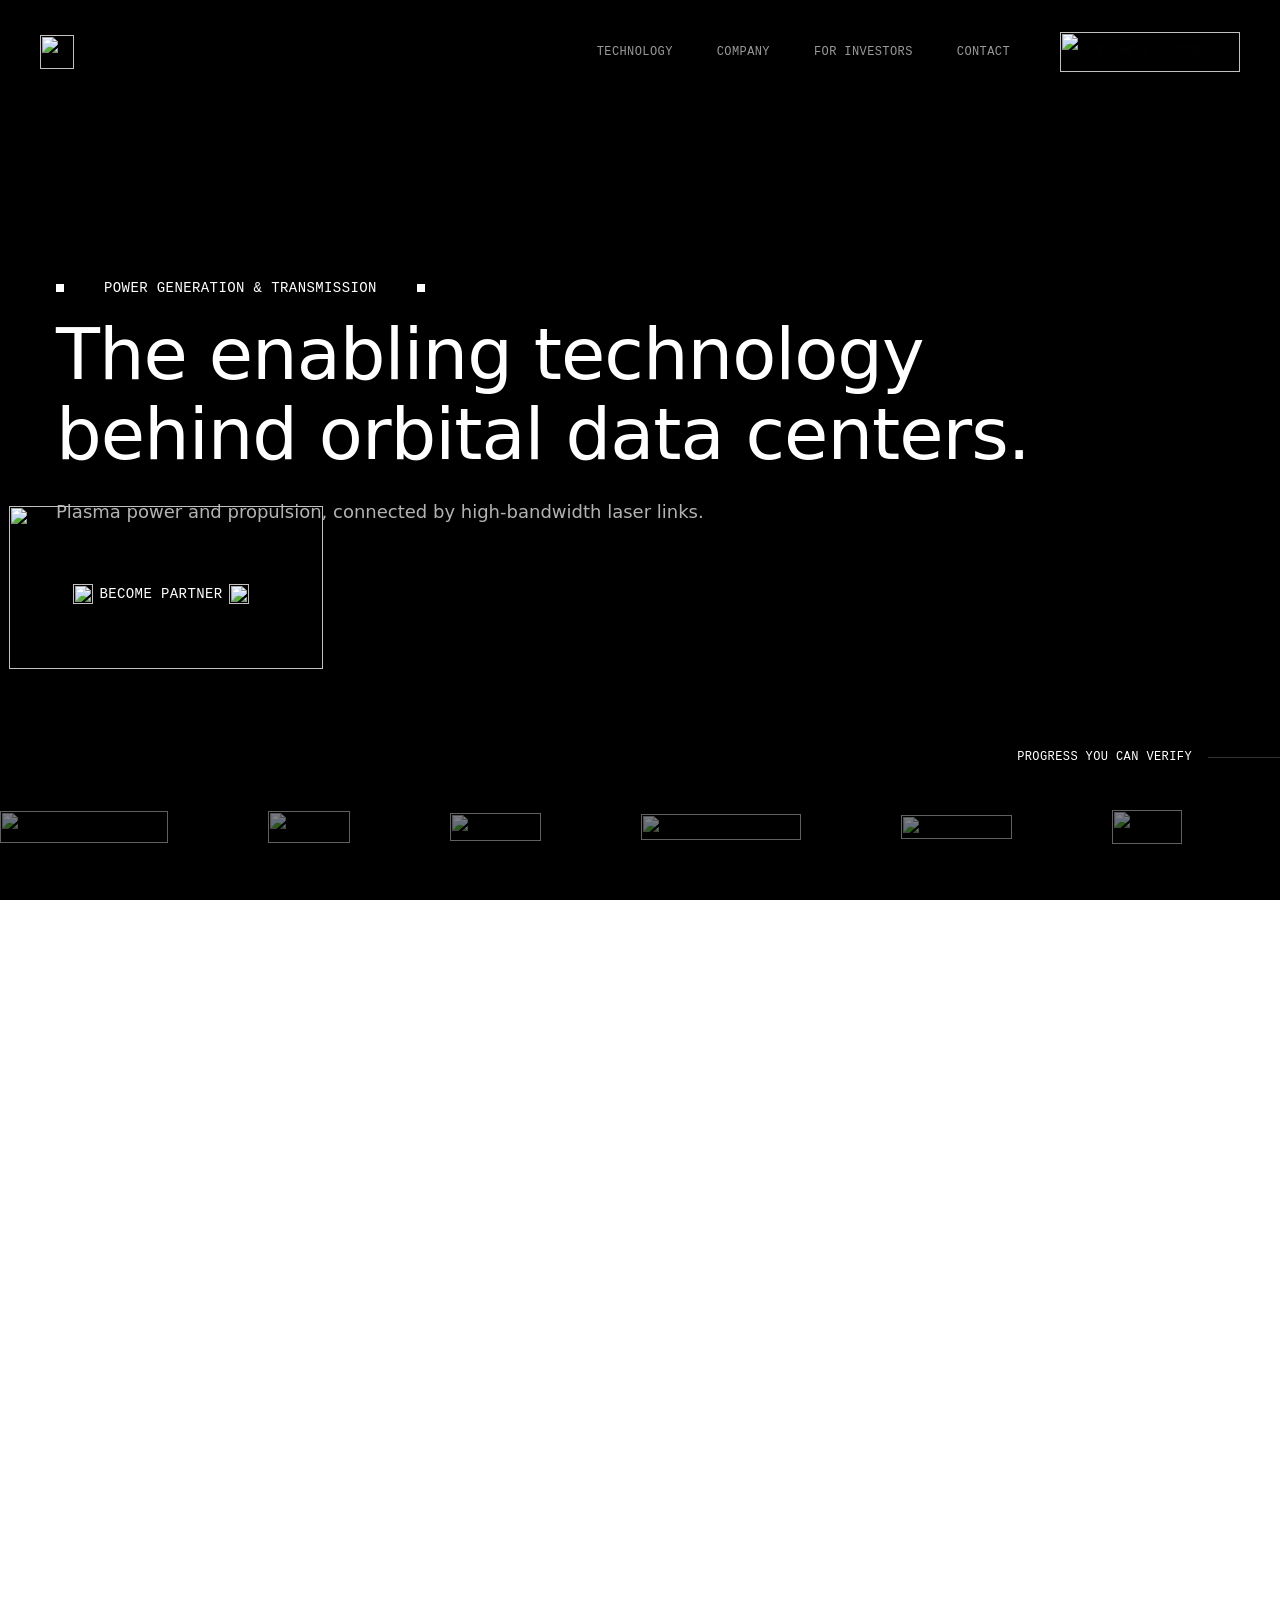
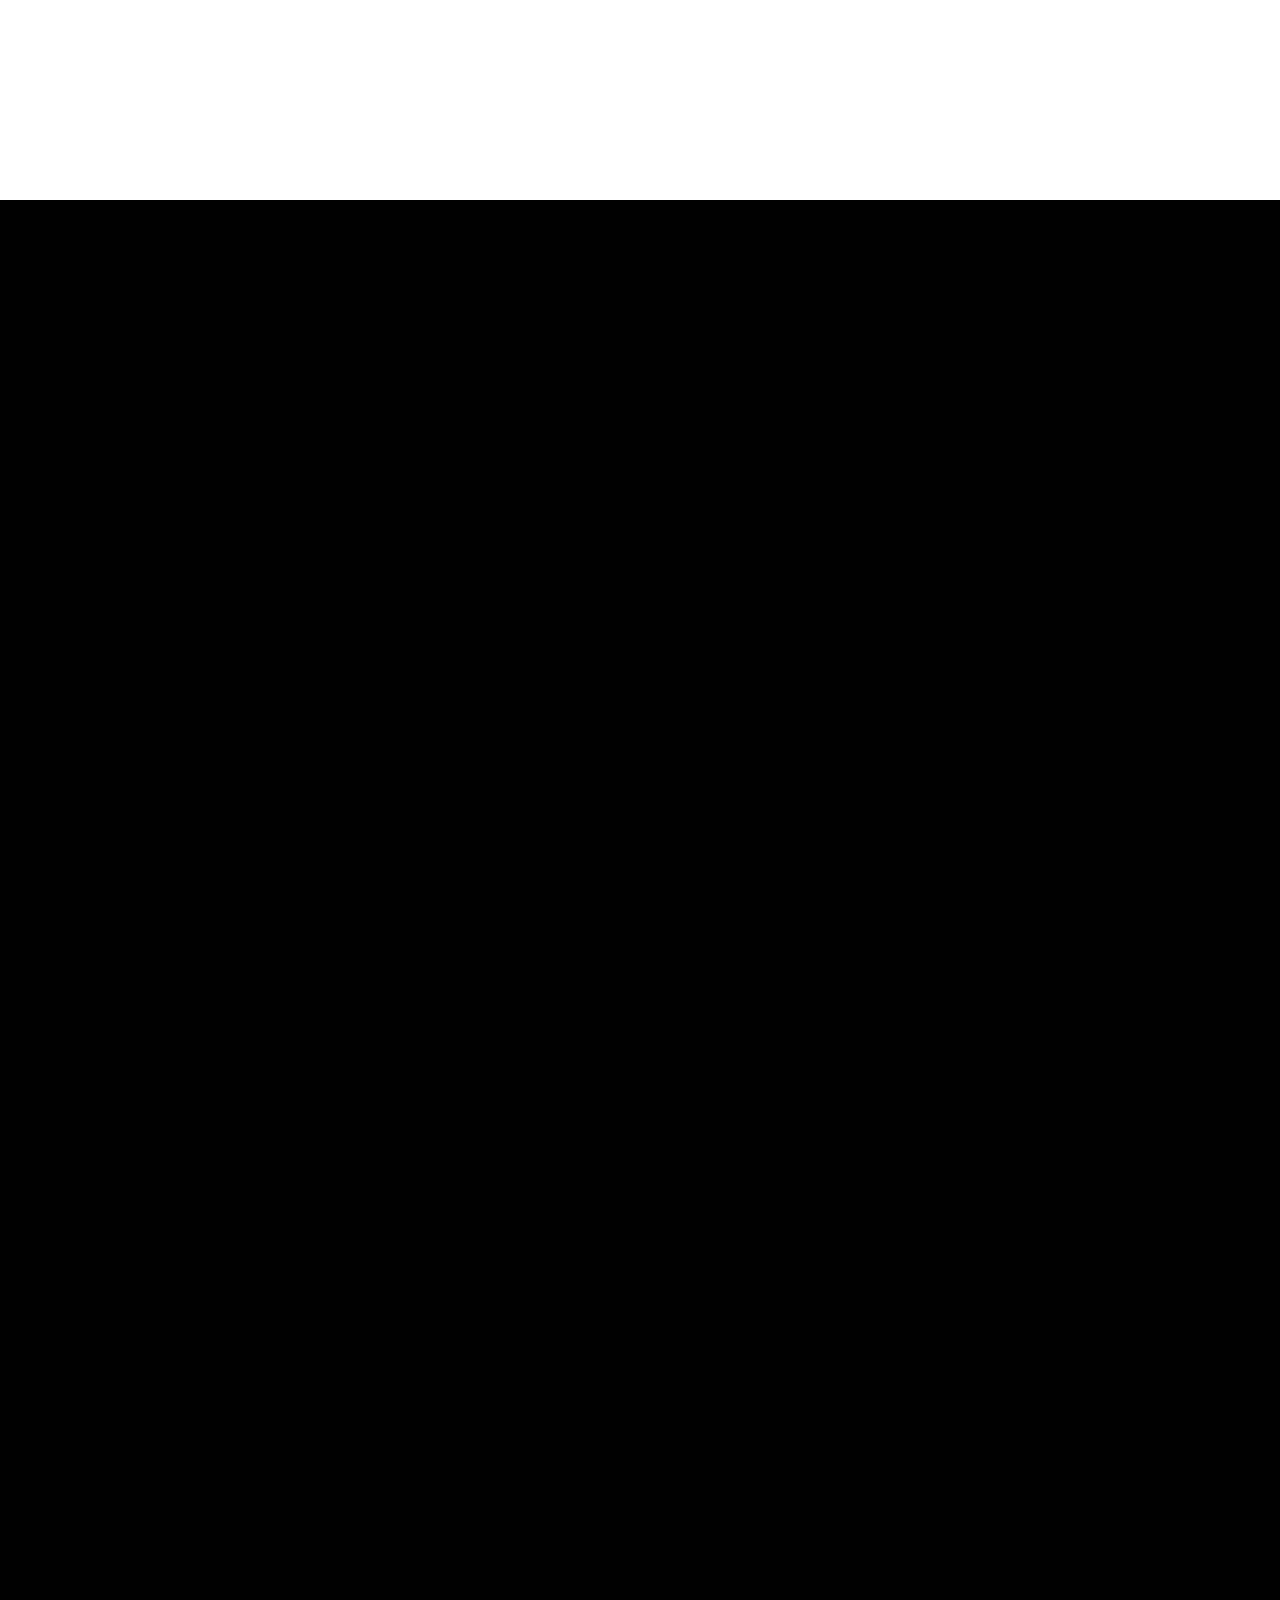
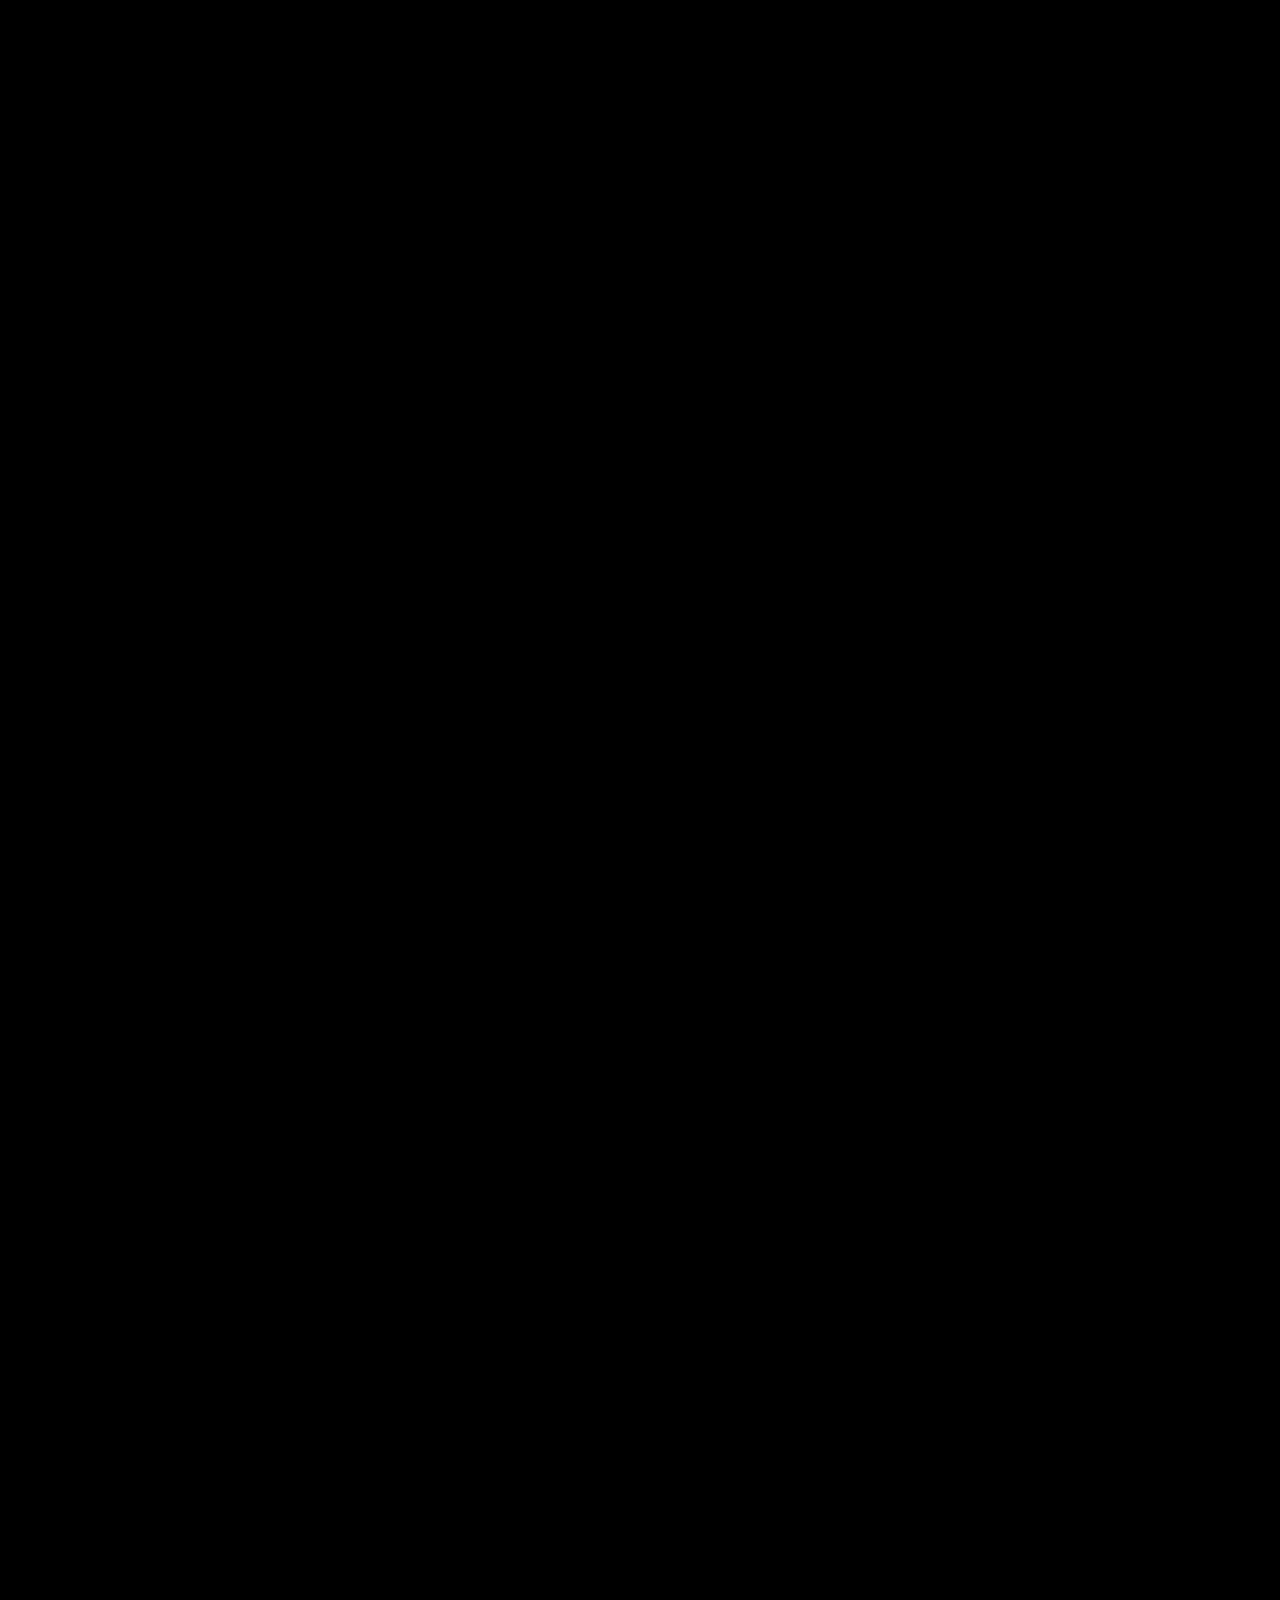
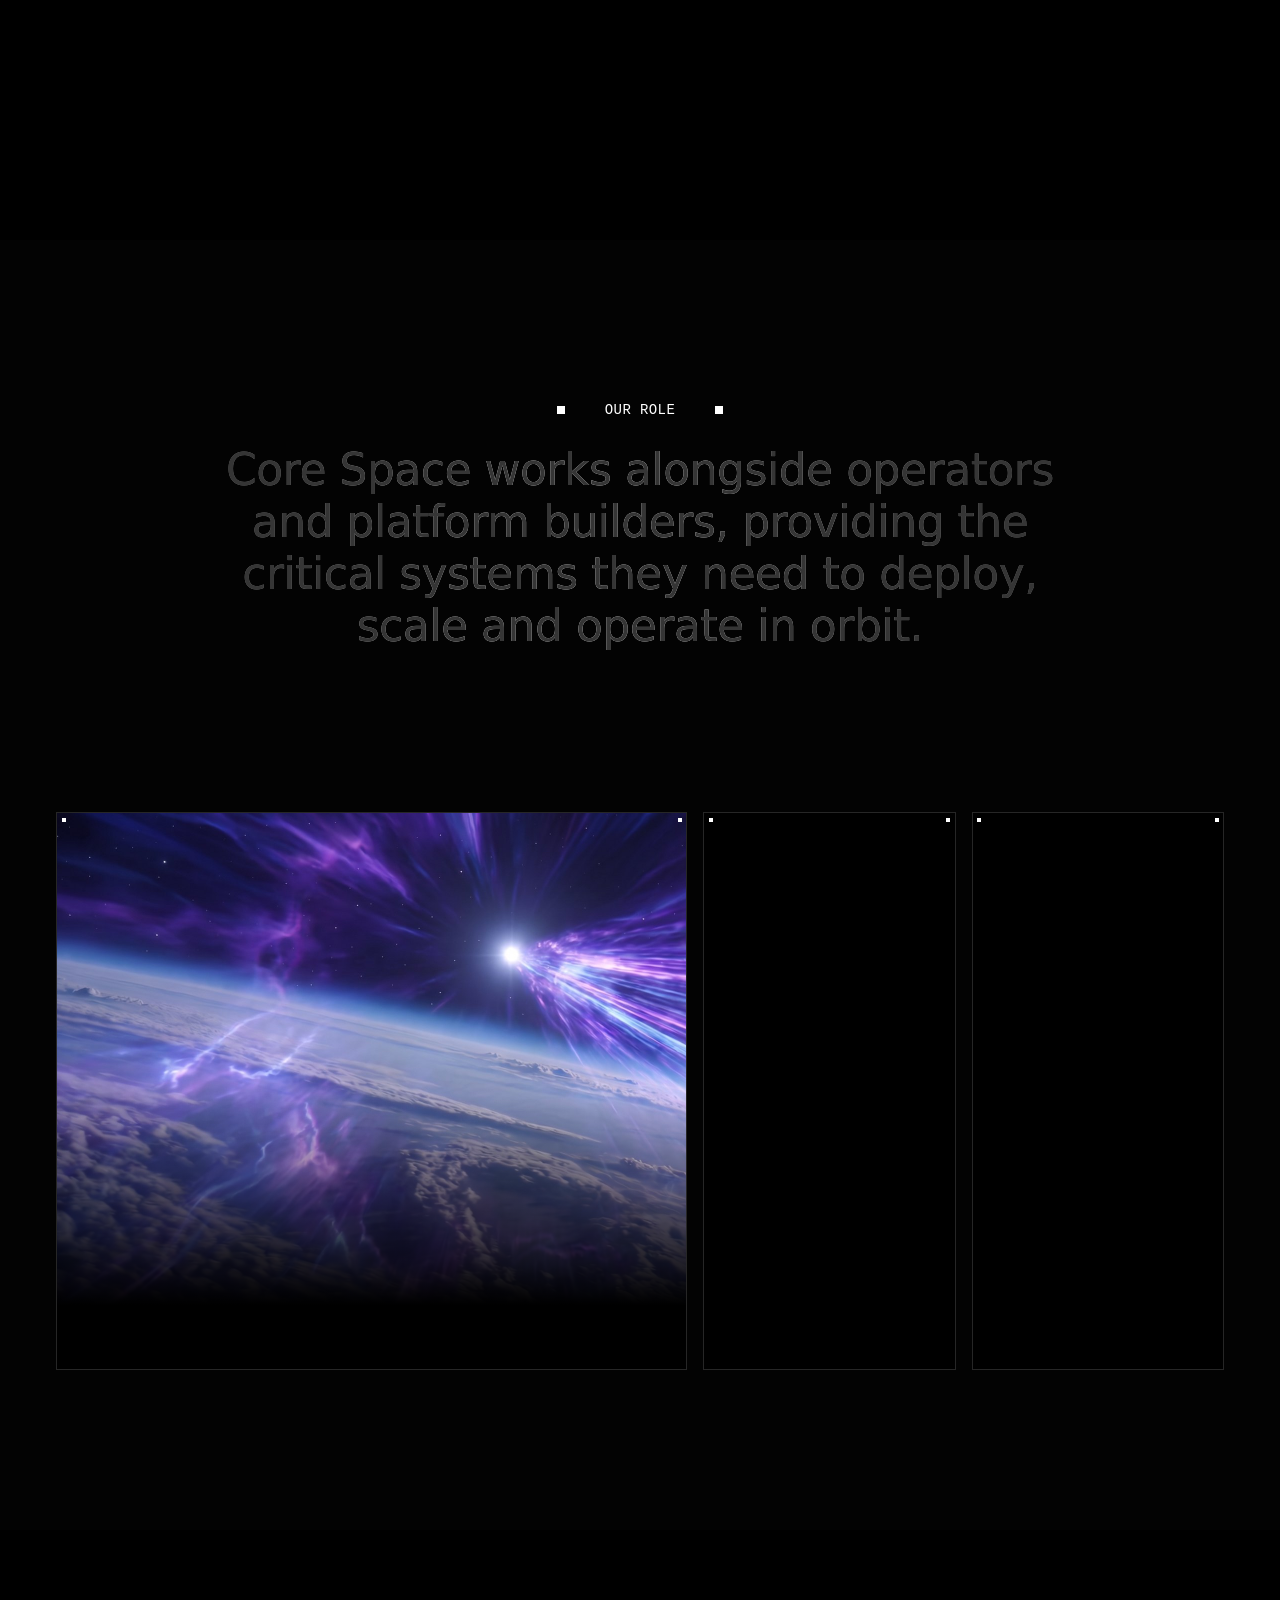
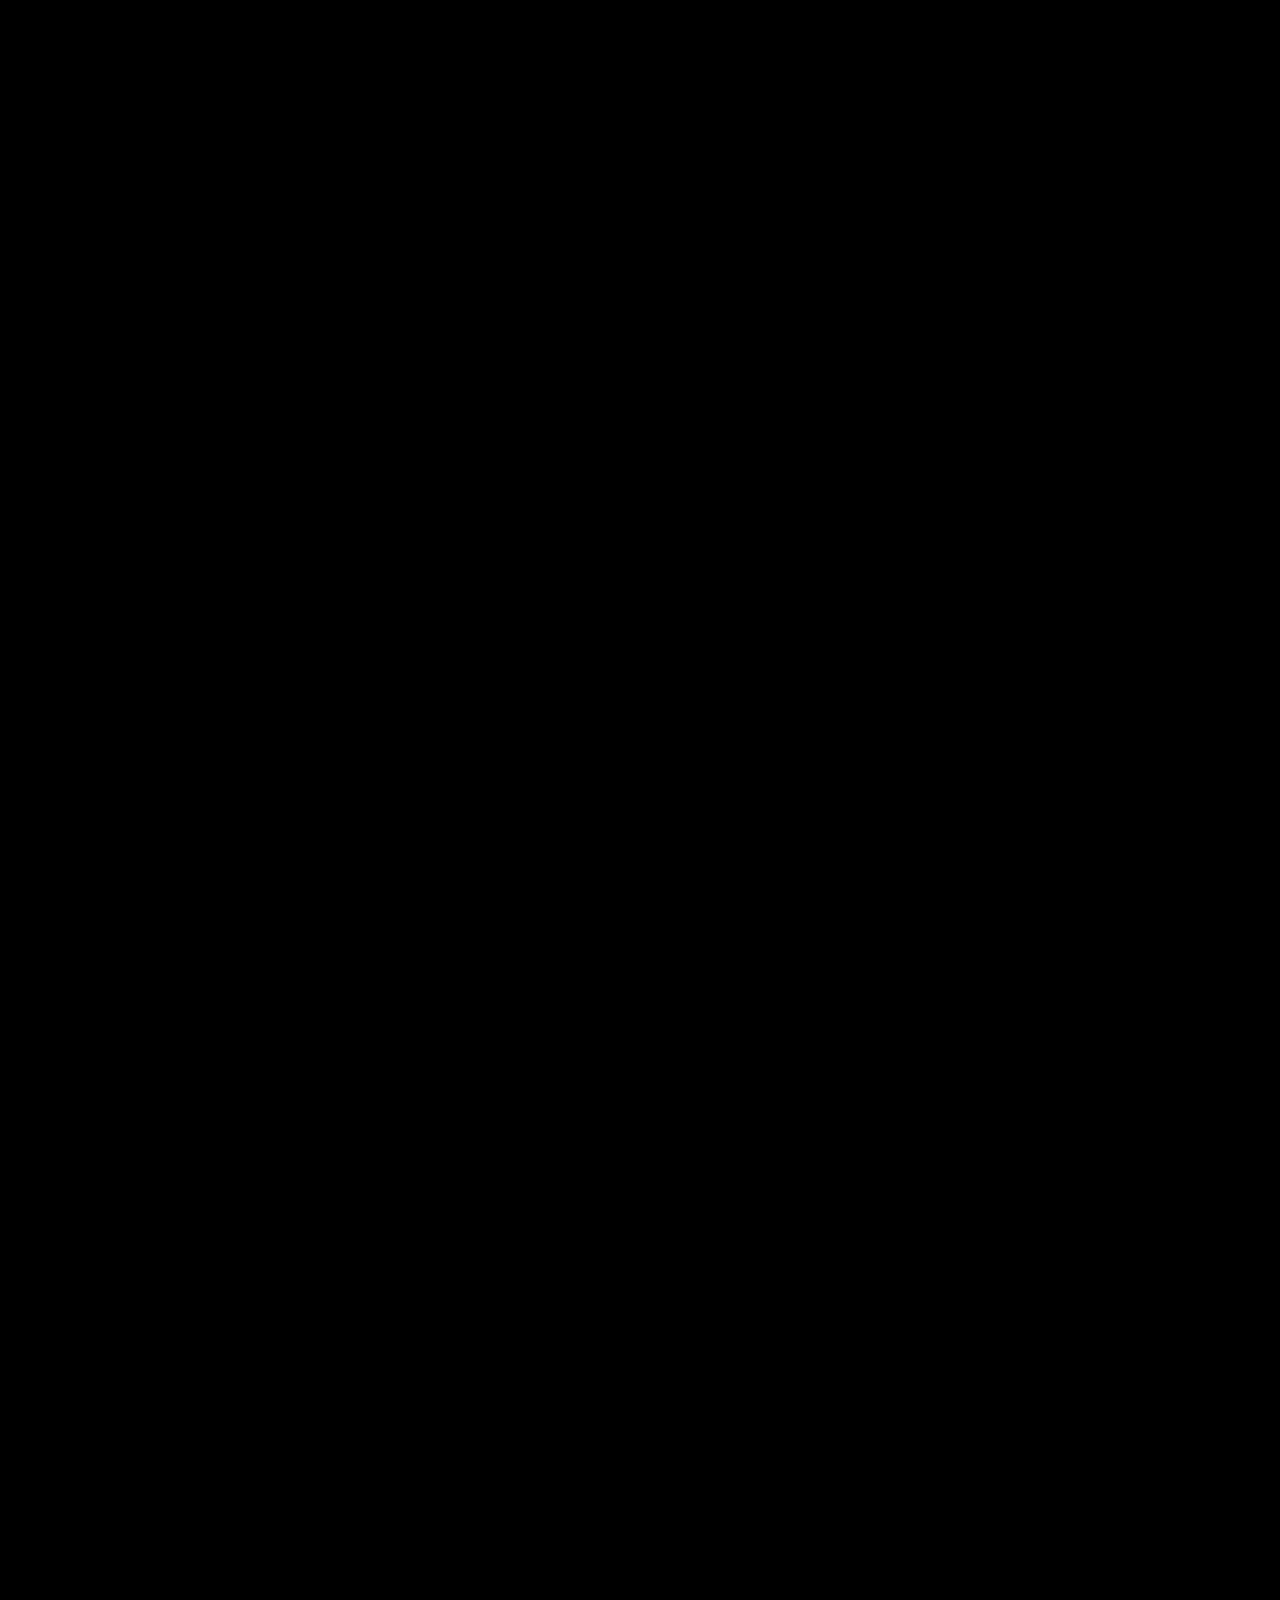
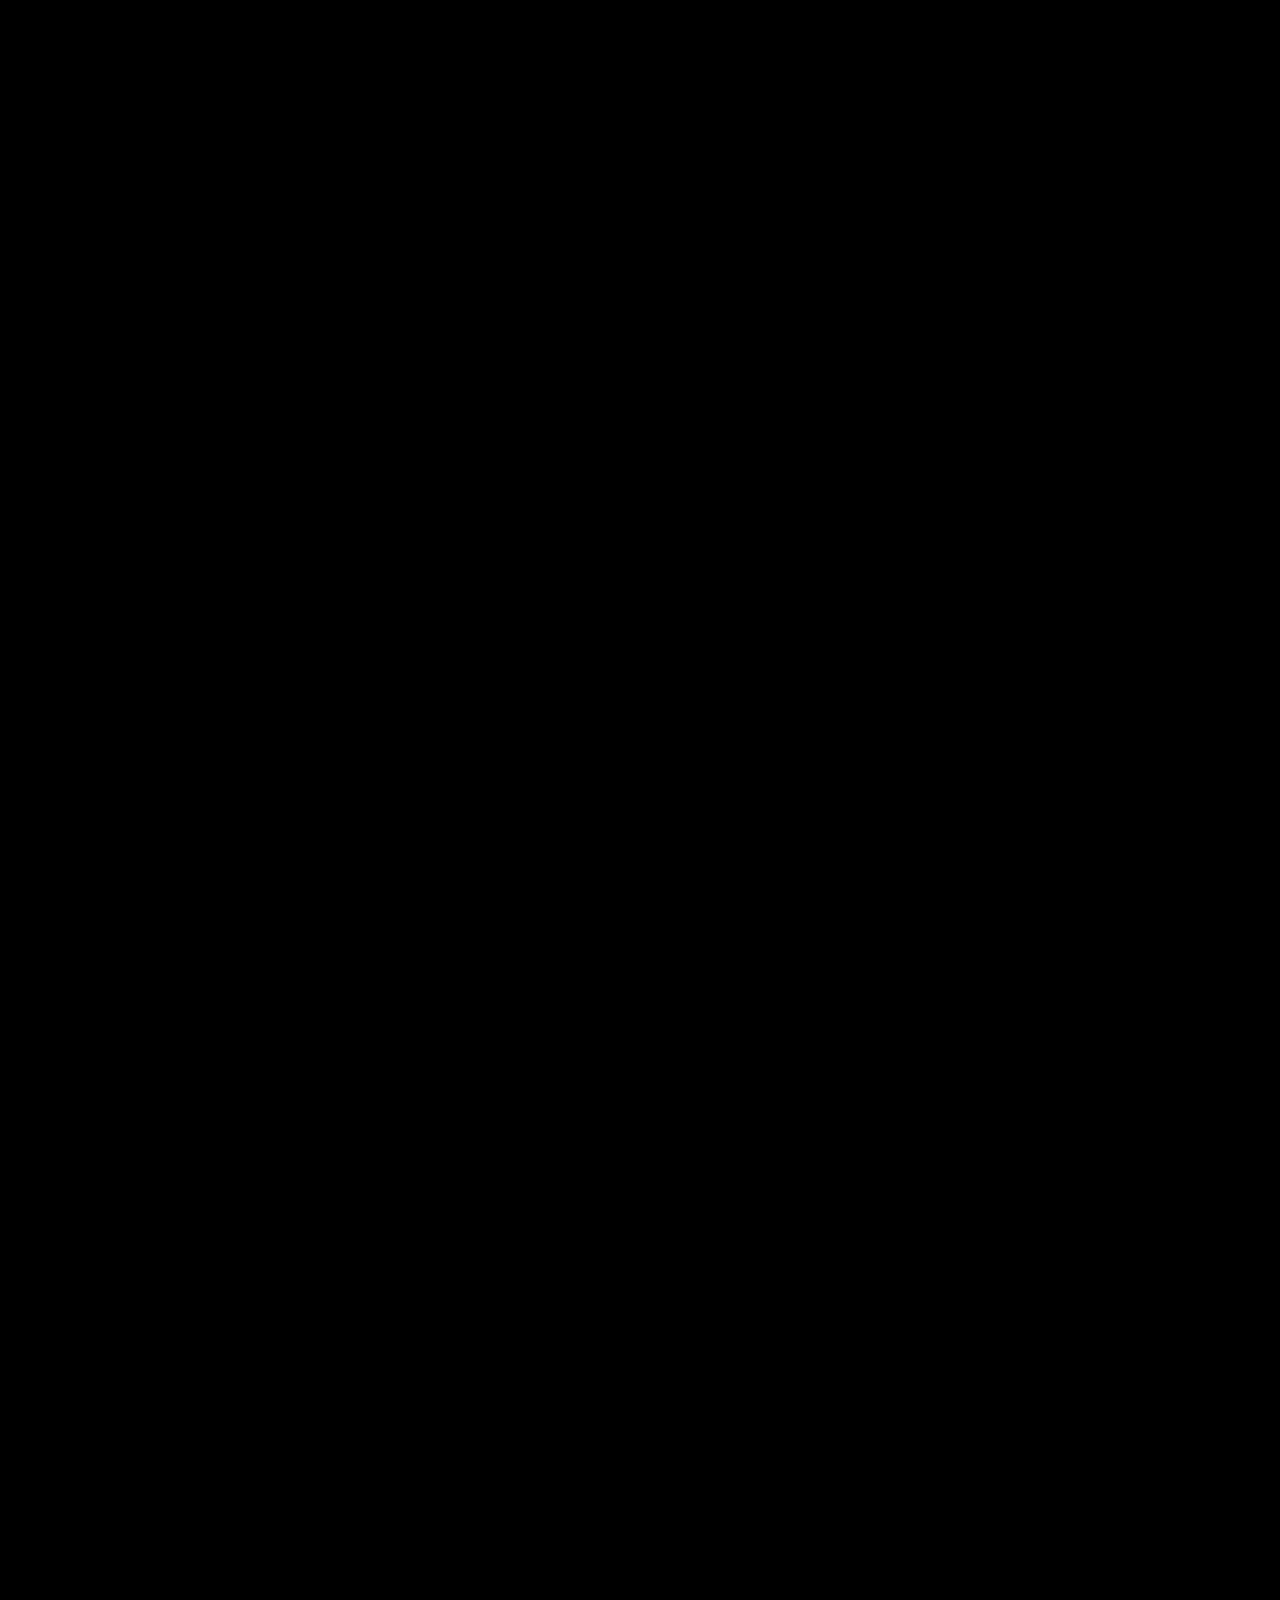
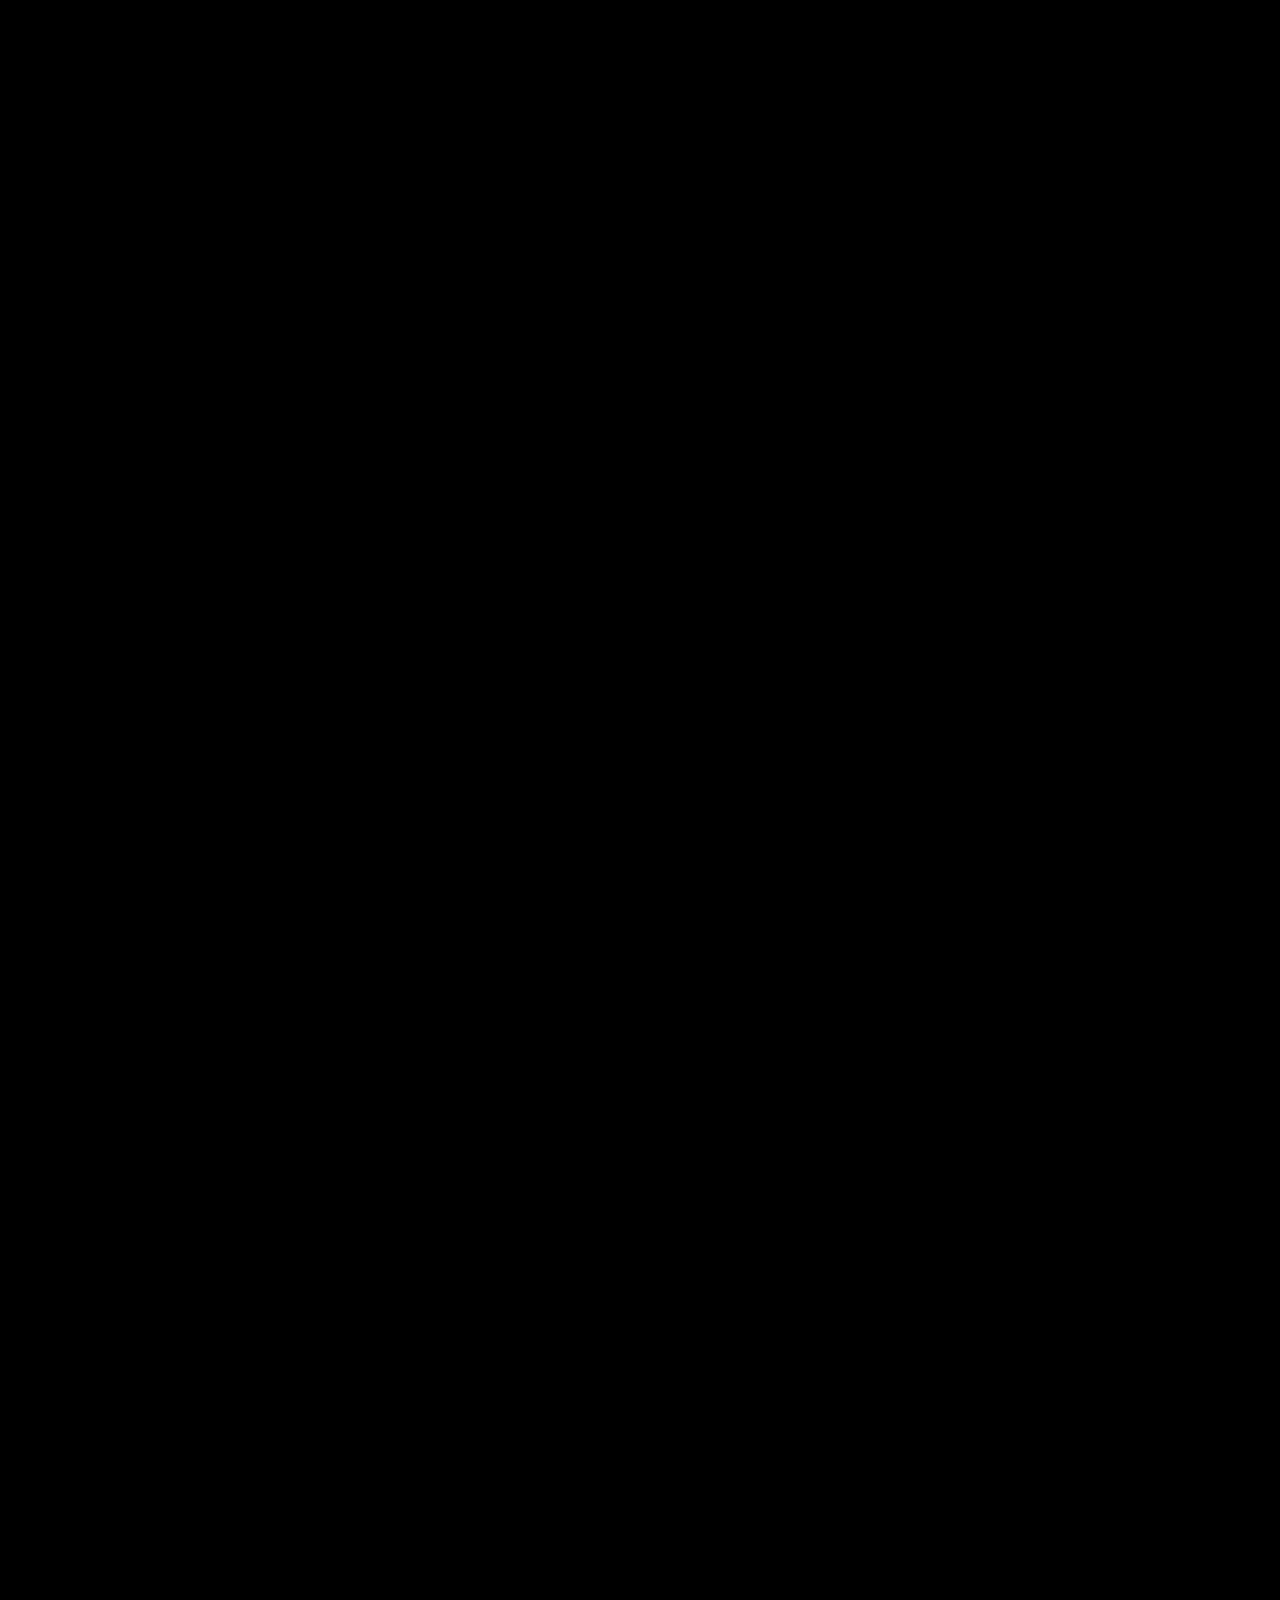
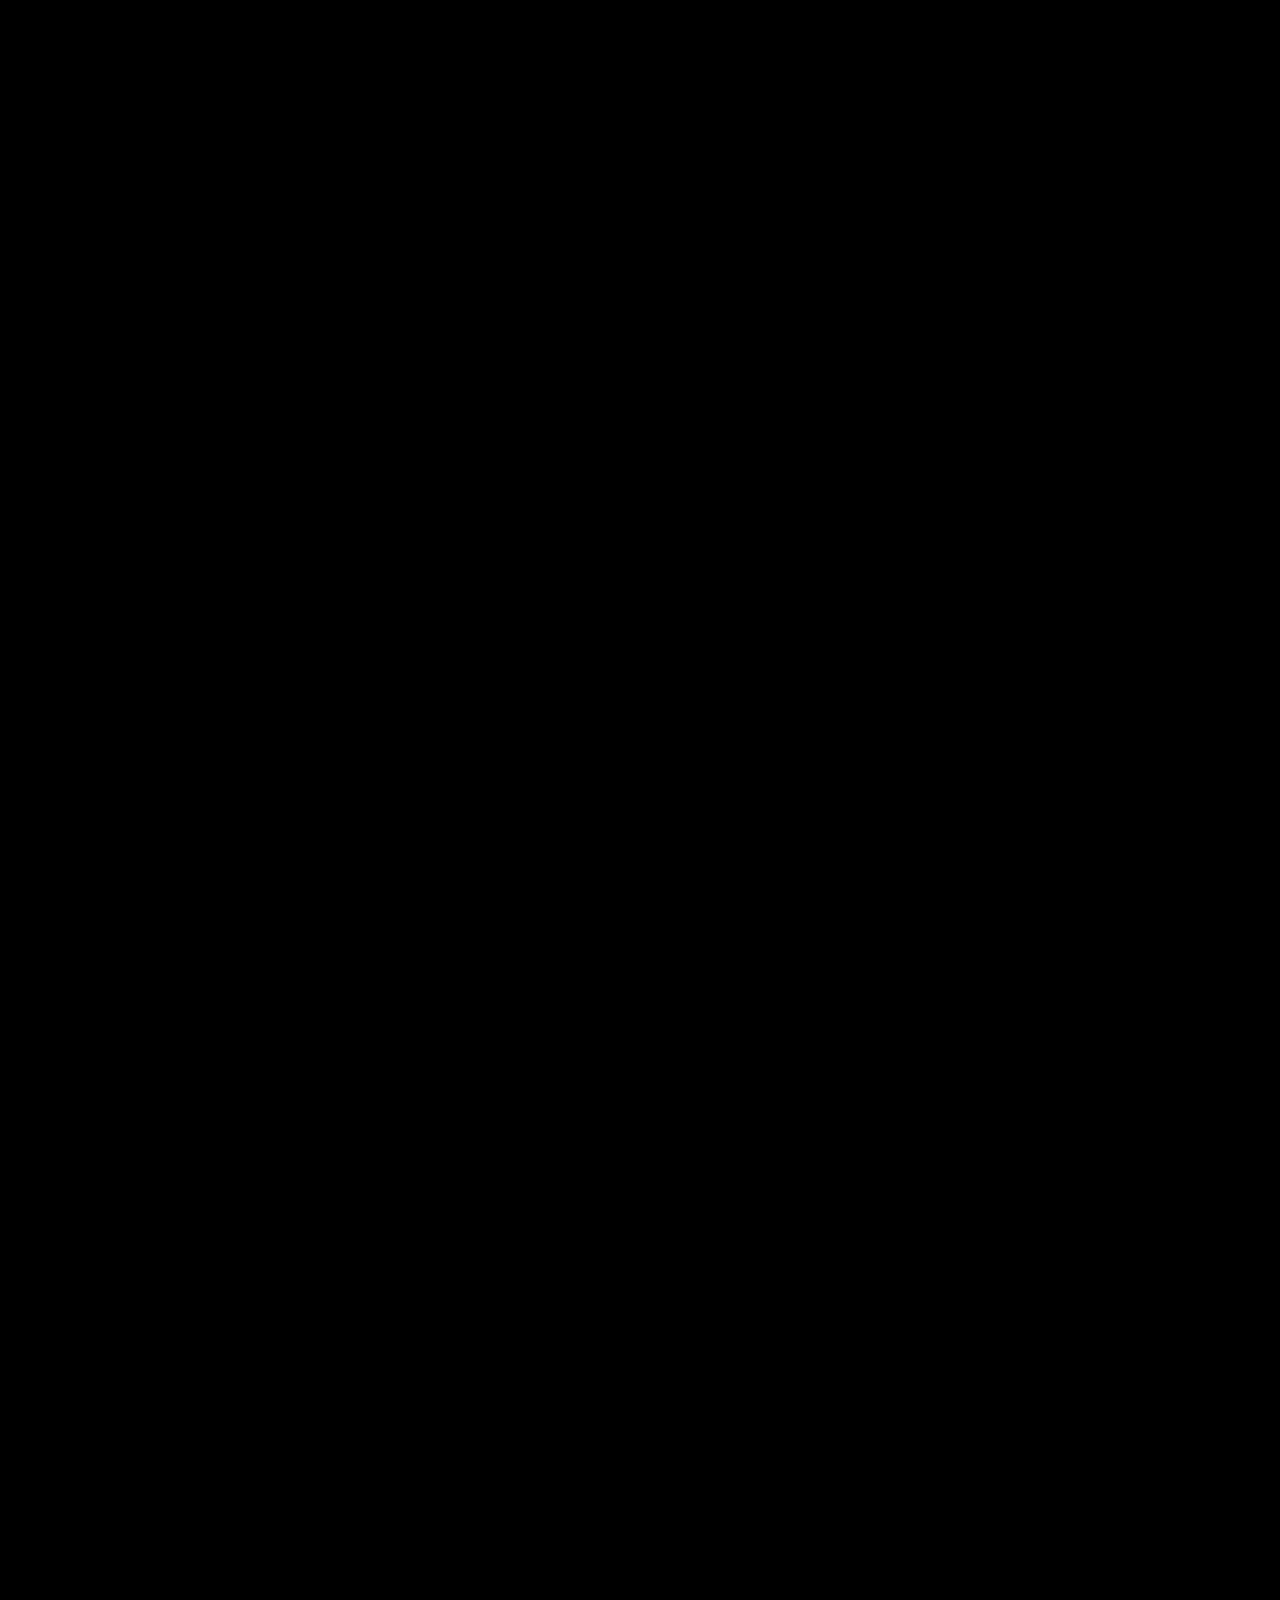
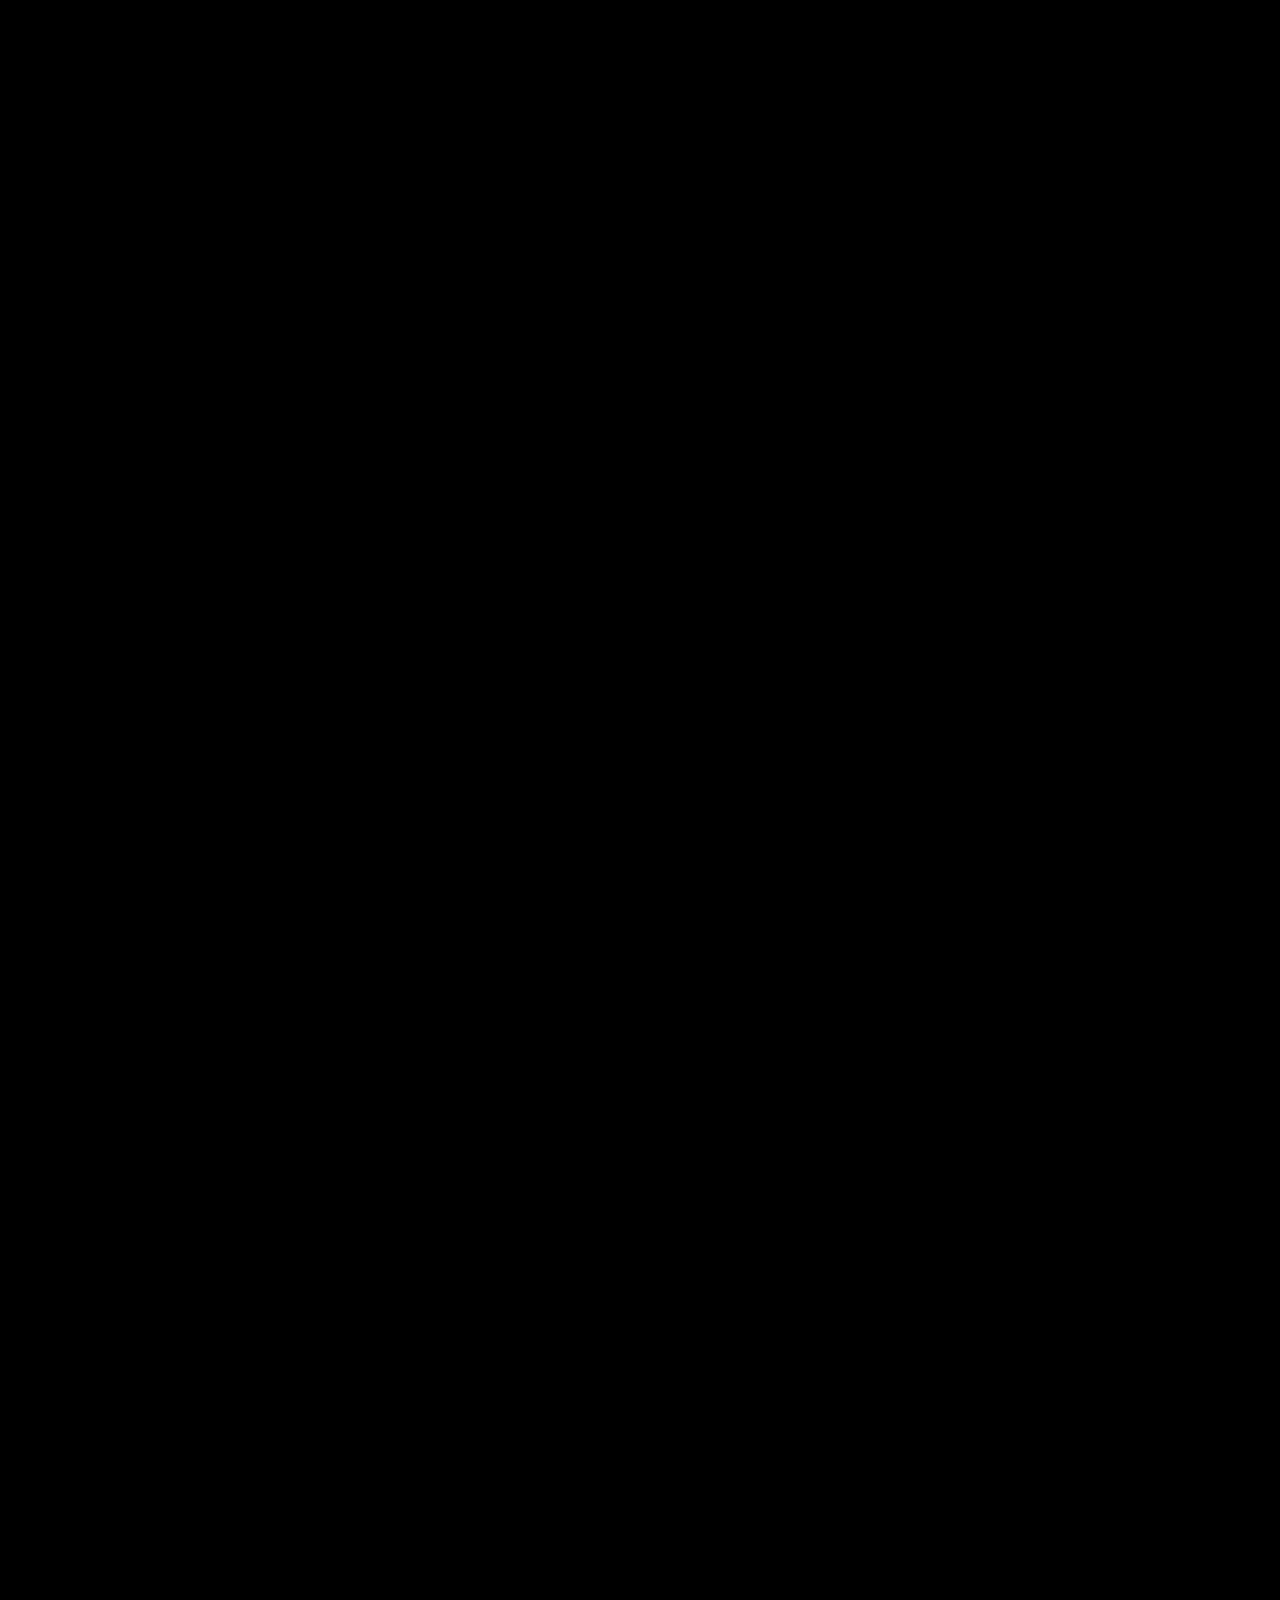
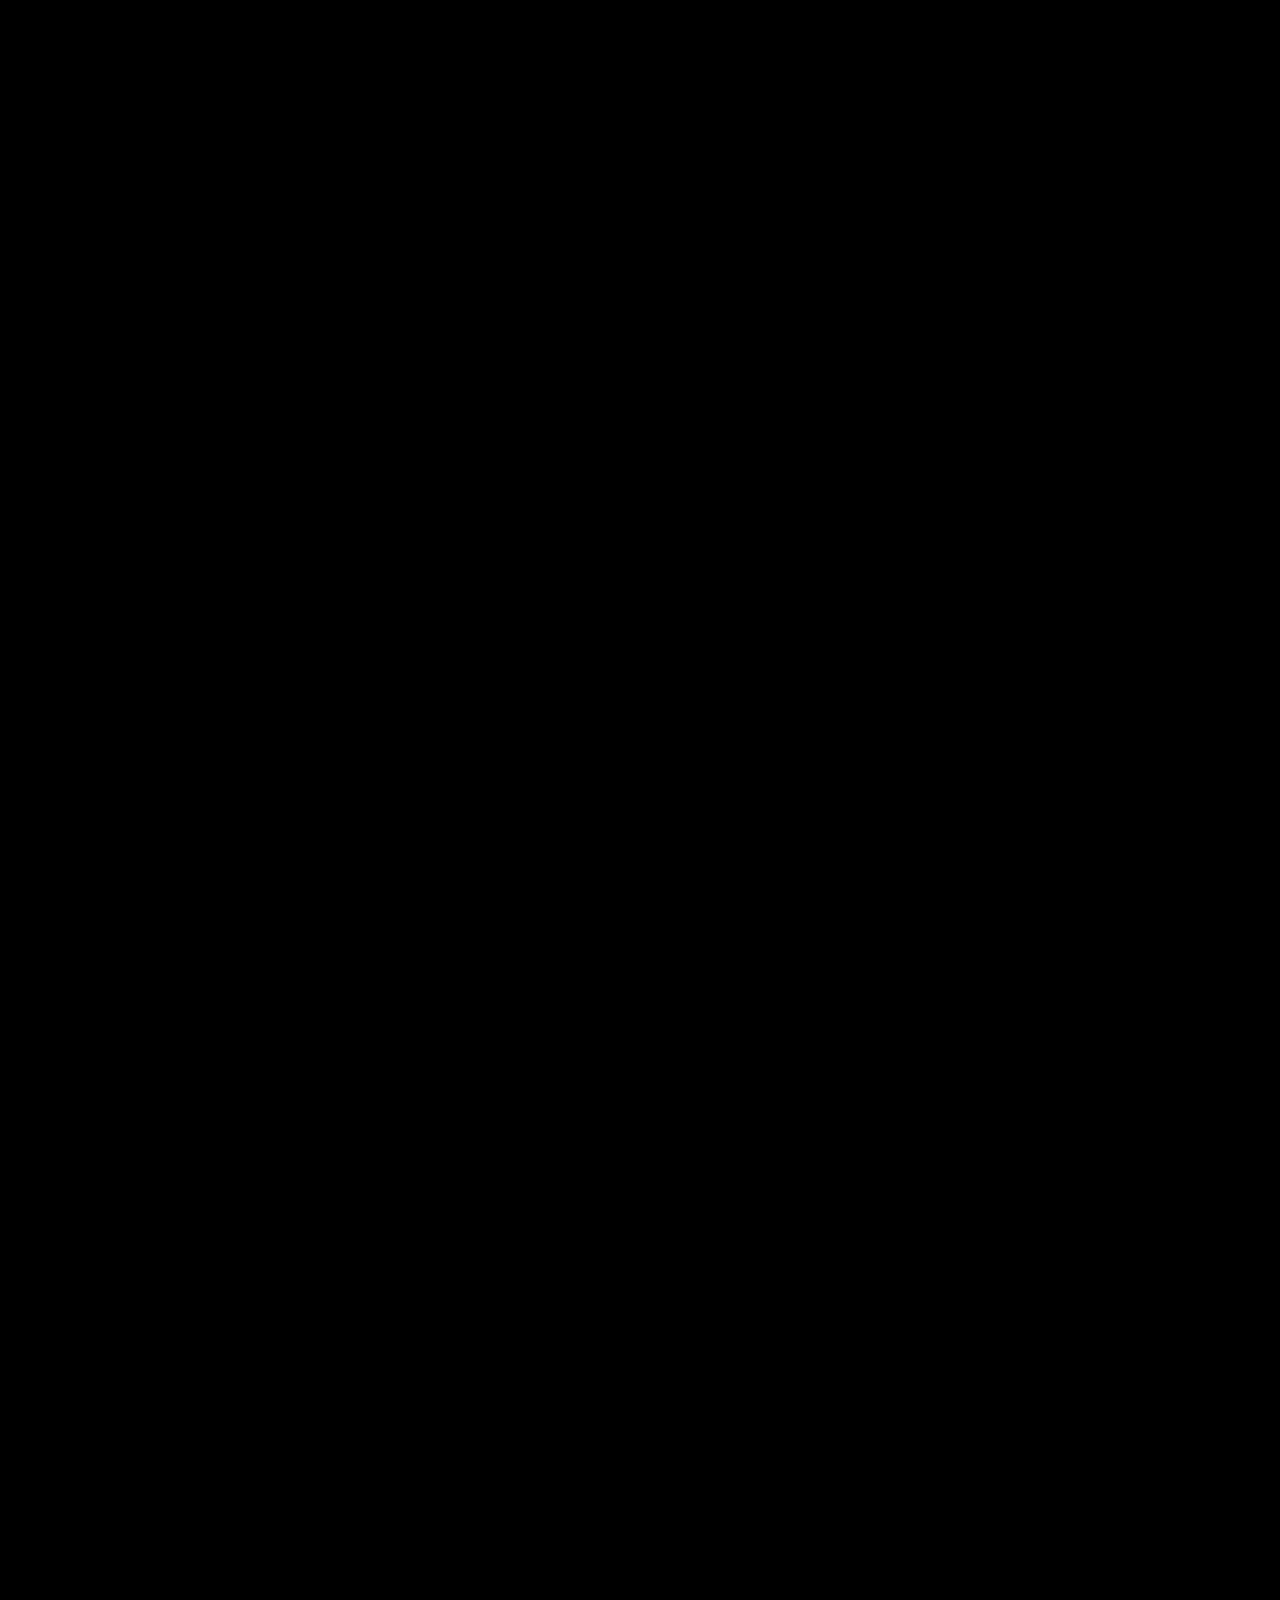
==== commit 85bc8bb9: "The cards open on the move, as the row comes up the window They were opened with the row held still " ====
--- a/index.html
+++ b/index.html
@@ -270,9 +270,9 @@
      Not a pinned scene: it scrolls past normally. The heading fills in
      reading order as it comes up the window — the frame draws it half read,
      which is the state this animates through — and the cards rise into place
-     behind it. Once the row has come up, the section below holds it still
-     while the cards open one after another and the third dives into its
-     clip. See js/scene.js.
+     behind it. The cards open one after another as the row comes up the
+     window, the third last, and as the row comes to rest the section below
+     takes the third into its clip. See js/scene.js.
      ===================================================================== -->
 <section class="cards" data-cards data-node-id="339:343">
 
@@ -297,10 +297,11 @@
        rather than rewrapping them.
 
        The frame draws the third open, which is where the scroll leaves them:
-       they arrive with the first open, hand the width along one card at a
-       time, and the third then opens out into the window and into its clip.
-       The track holds the row's place in the page while the row itself is
-       lifted out and held still for that — see js/scene.js. -->
+       they arrive with the first open and hand the width along one card at a
+       time as they come up the window, and the third then opens out into the
+       window and into its clip. For that last move the row is lifted out of
+       the page and held where it stood; the track keeps its place — see
+       js/scene.js. -->
   <div class="cards__track" data-card-track>
     <div class="cards__row" data-card-row data-node-id="1486:22523">
 
@@ -373,9 +374,9 @@
      Figma: "Shot 2 - Outside Spacecraft - Intro" (342:1556) into
      "Shot 3 - Outside Spacecraft - Device" (342:1597).
 
-     This section's first stretch belongs to the cards above: it holds their
-     row still while each opens in turn. Then the third card opens out until
-     it fills the window — its own copy fading as it goes — and only once it
+     The cards above have opened one after another on their way up the
+     window, the third last. As the row comes to rest here, the third card
+     opens out until it fills the window — its own copy fading as it goes — and only once it
      has does the clip inside it start to run, flying out through the
      illuminator to the satellite. The intro
      copy writes itself on the way the tunnel's does; the device copy arrives
--- a/css/style.css
+++ b/css/style.css
@@ -172,14 +172,12 @@
    */
   --scene-length-hero: 100vh;
   /*
-   * The flight is the cards opening and then two clips end to end: one
-   * window of pin, 200 of scroll for the cards above to hand their width
-   * along, then 420 for the cupola leg — what it has always had — and 560
-   * more for the orbit that carries on from it. js/scene.js splits its
-   * progress on exactly those three lengths, so they have to be changed
-   * together.
+   * The flight is two clips end to end: one window of pin, then 420 of
+   * scroll for the cupola leg — what it has always had — and 560 more for
+   * the orbit that carries on from it. js/scene.js splits its progress on
+   * exactly those two lengths, so they have to be changed together.
    */
-  --scene-length-flight: 1280vh;
+  --scene-length-flight: 1080vh;
   --scene-length-role: 560vh;
   /*
    * The use section runs a whole sequence rather than one move: the line, the
@@ -1187,9 +1185,10 @@
 }
 
 /*
- * The row's place in the page. The row itself is lifted out and held still
- * while the cards open — js/scene.js fixes it to the window — and this keeps
- * the section the height it was, so nothing below moves when it goes.
+ * The row's place in the page. The row itself is lifted out and held where
+ * it stood while the third card opens out into the window — js/scene.js
+ * fixes it there — and this keeps the section the height it was, so nothing
+ * below moves when it goes.
  */
 .cards__track {
   position: relative;
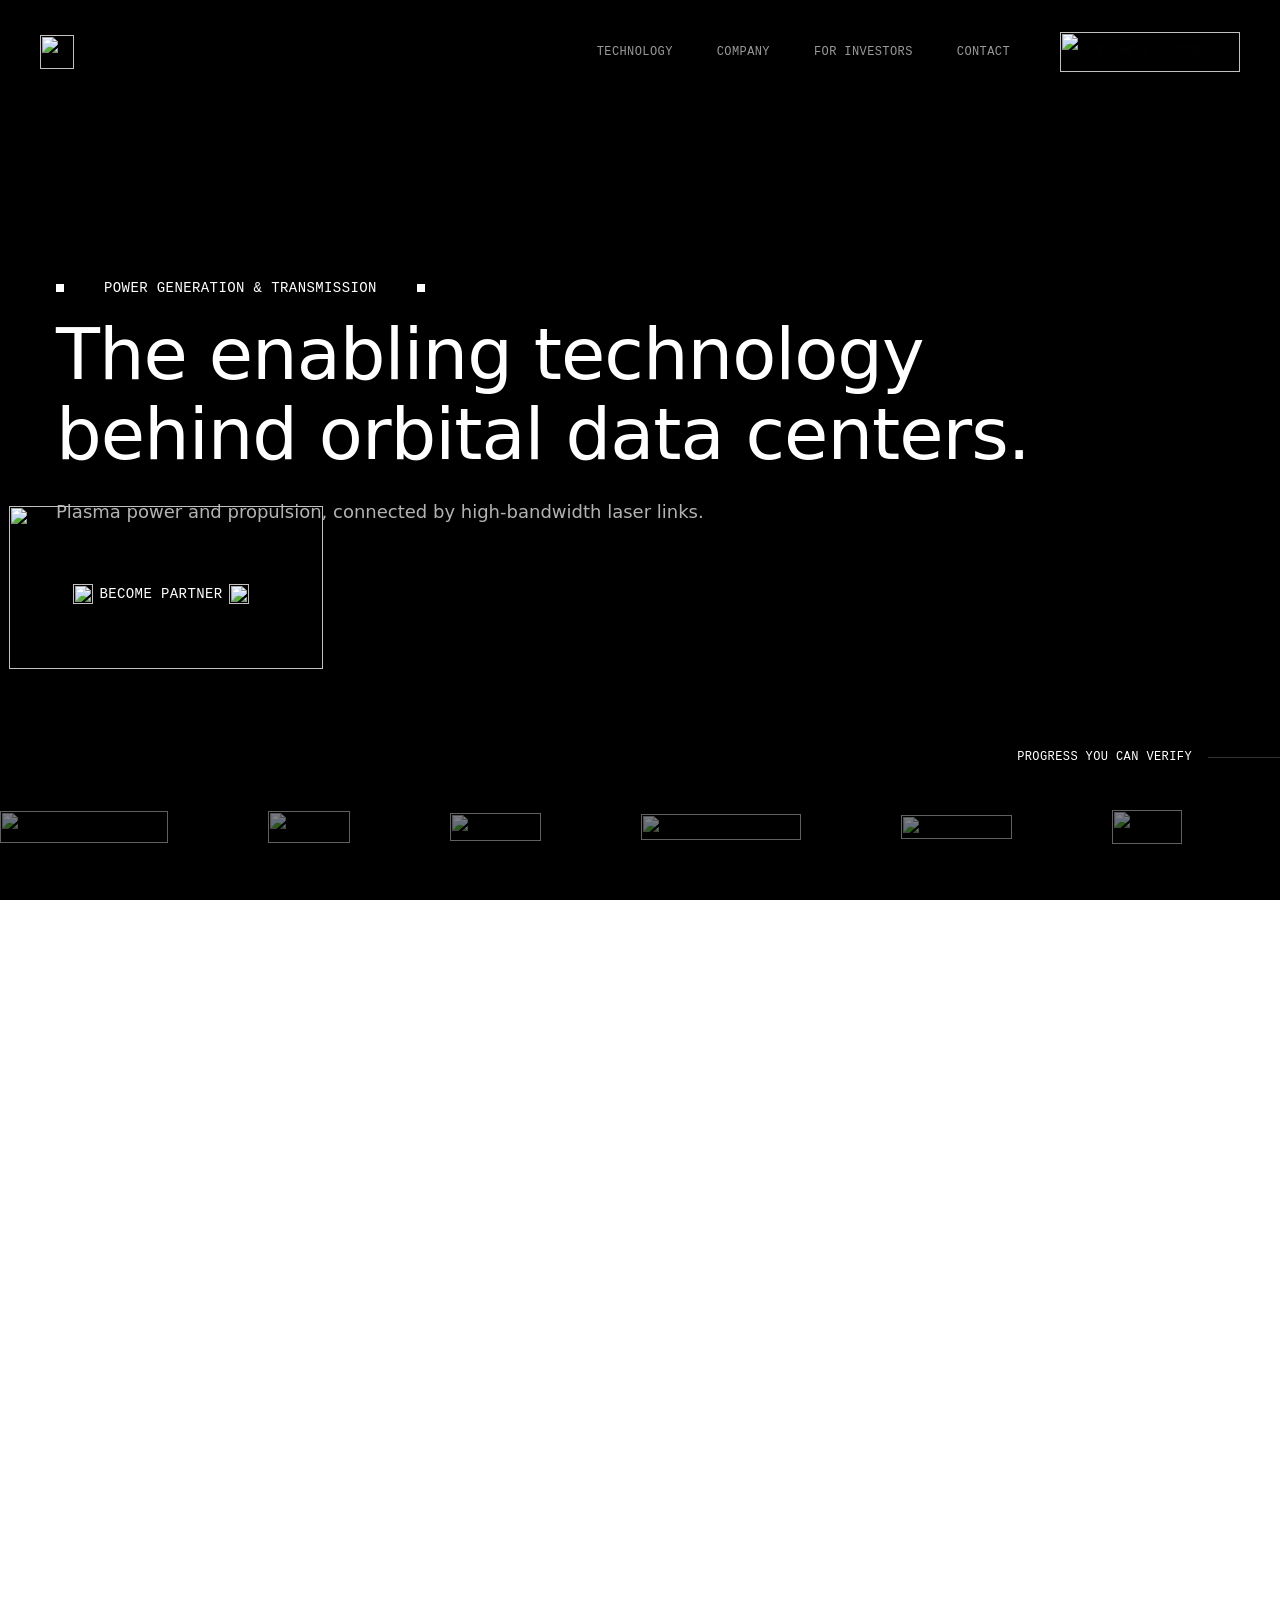
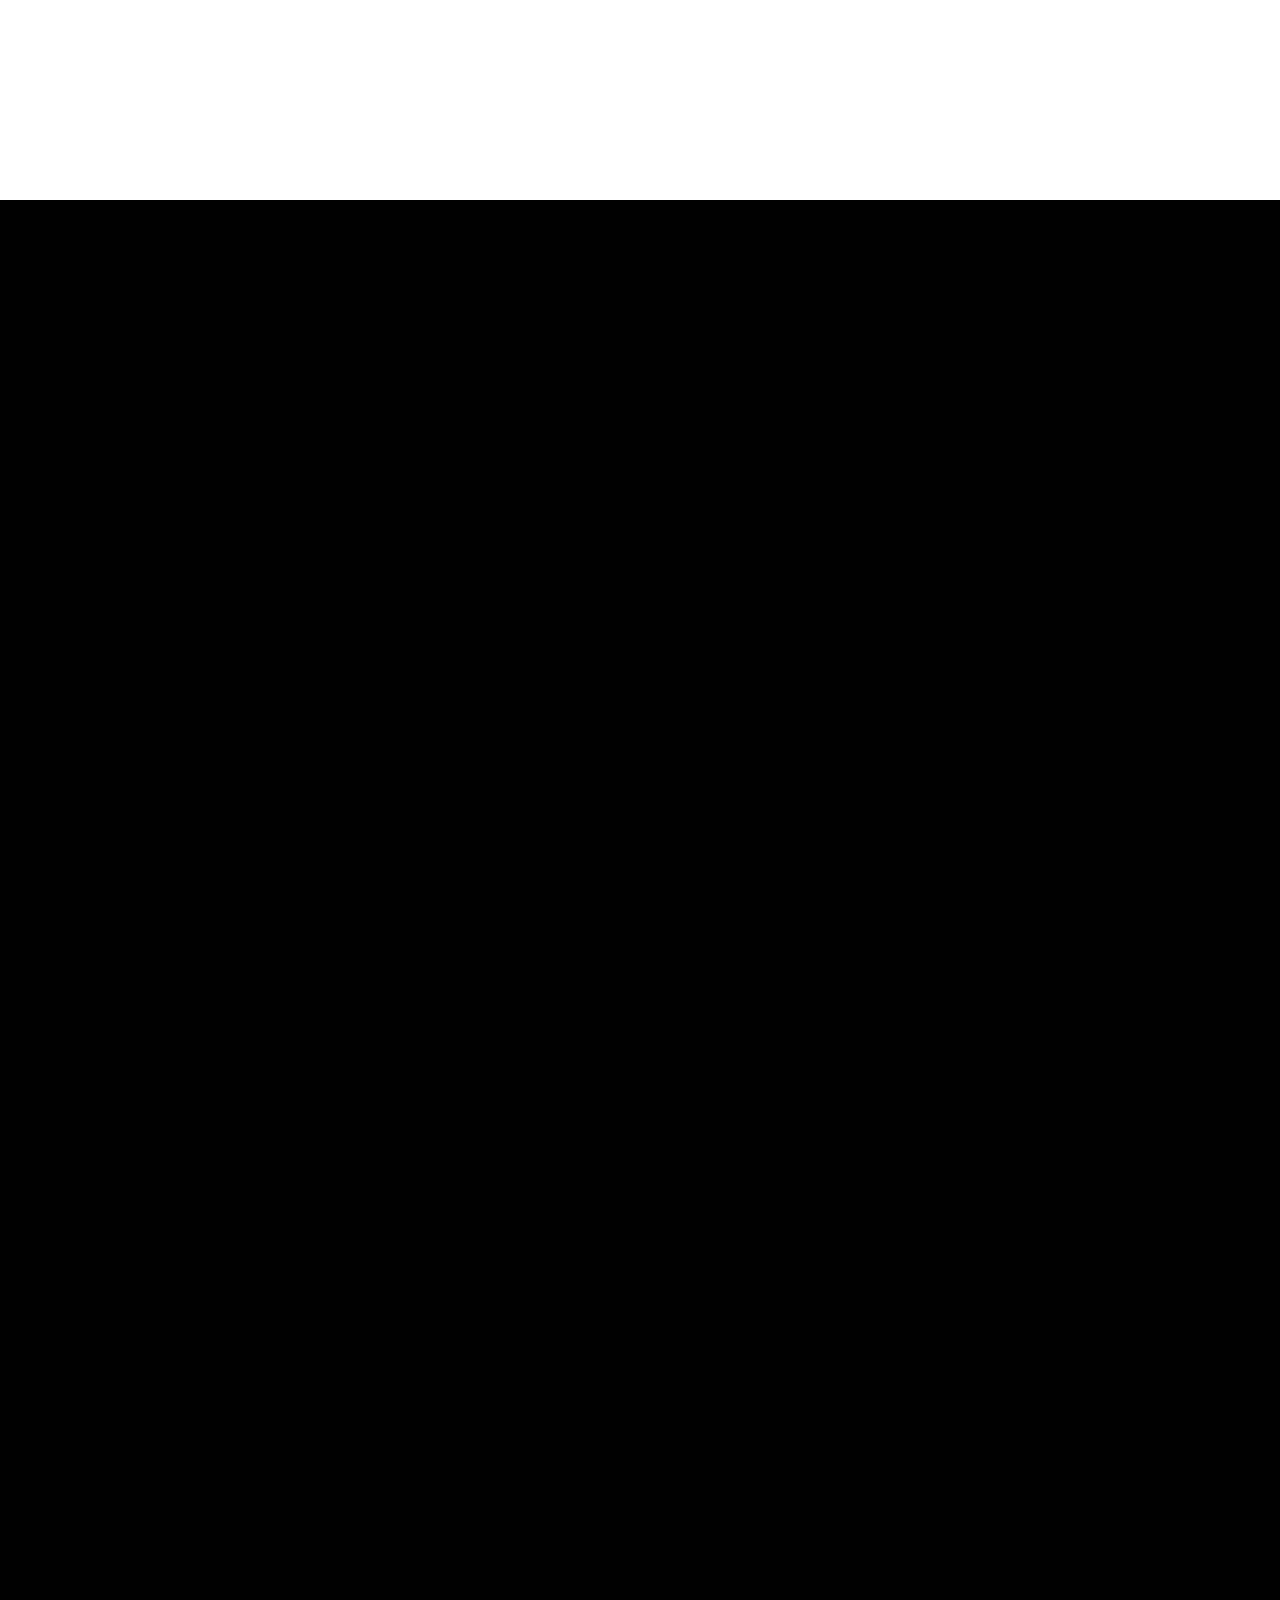
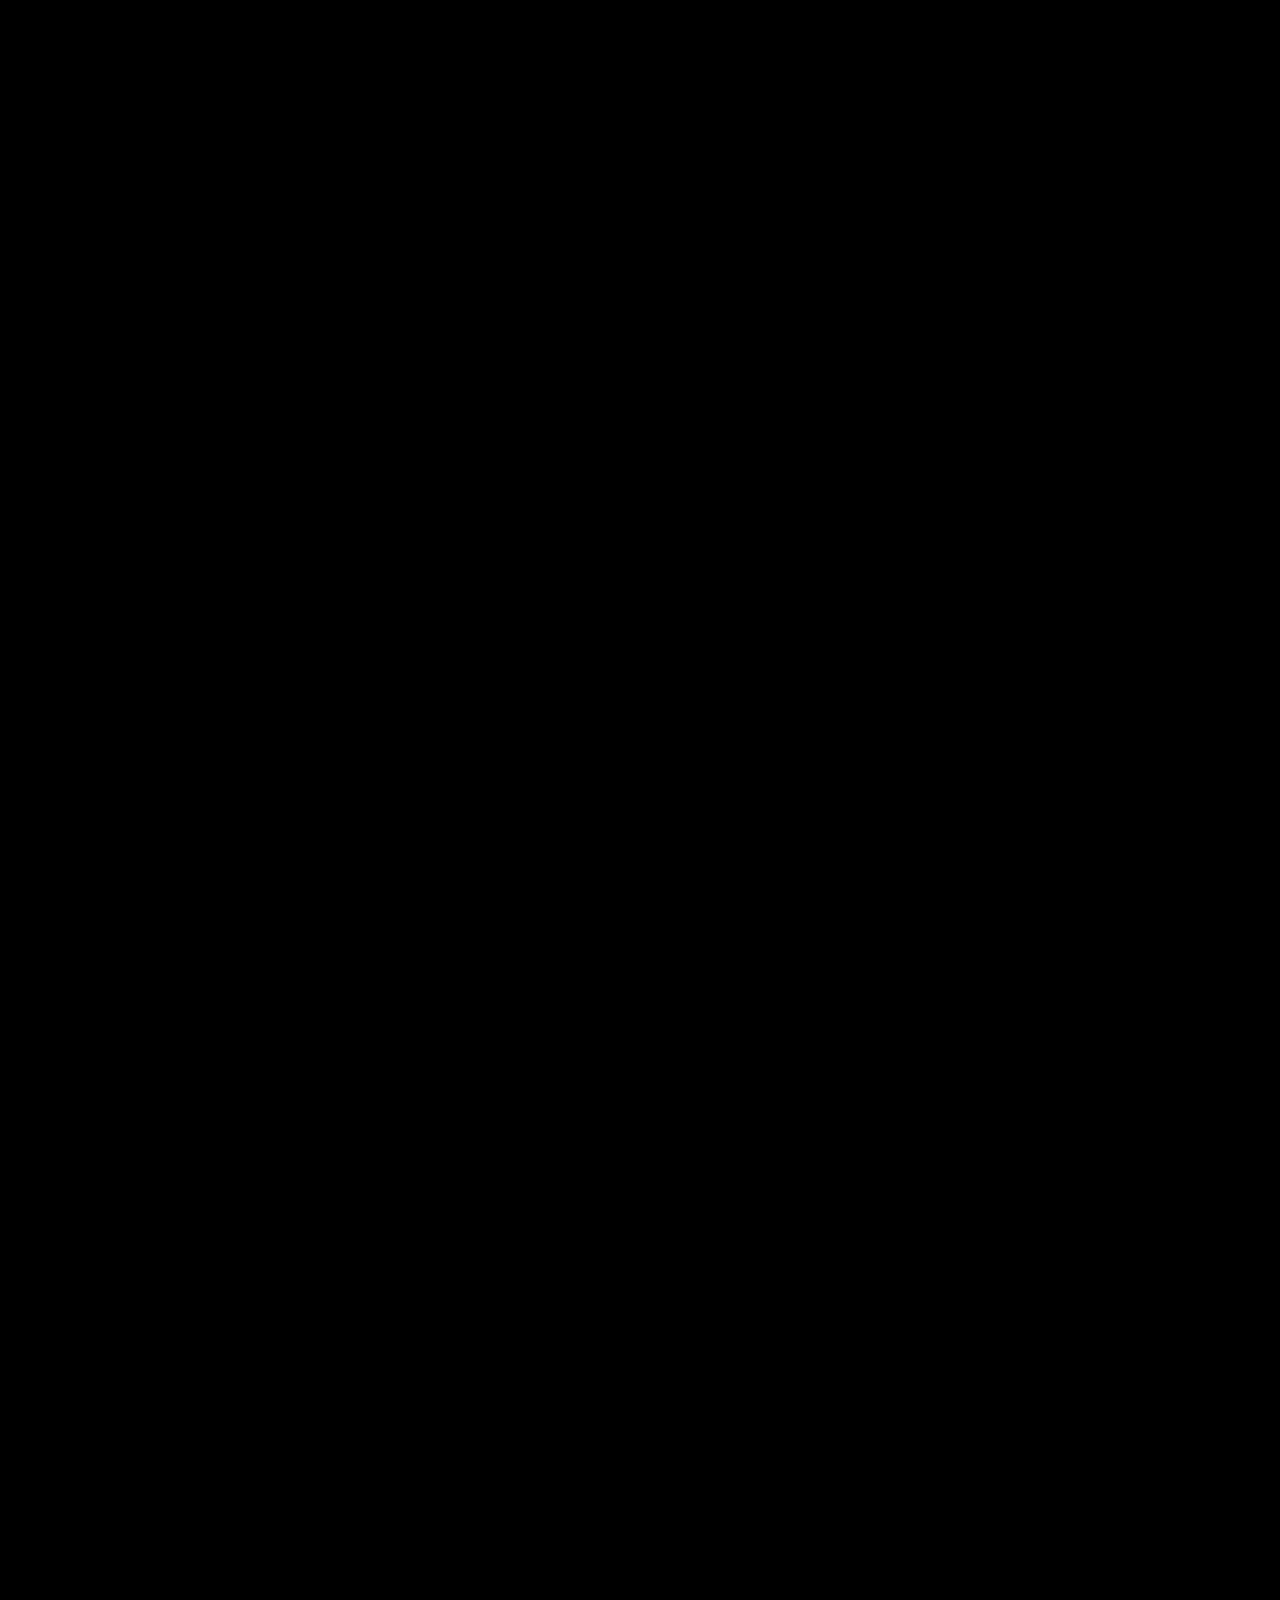
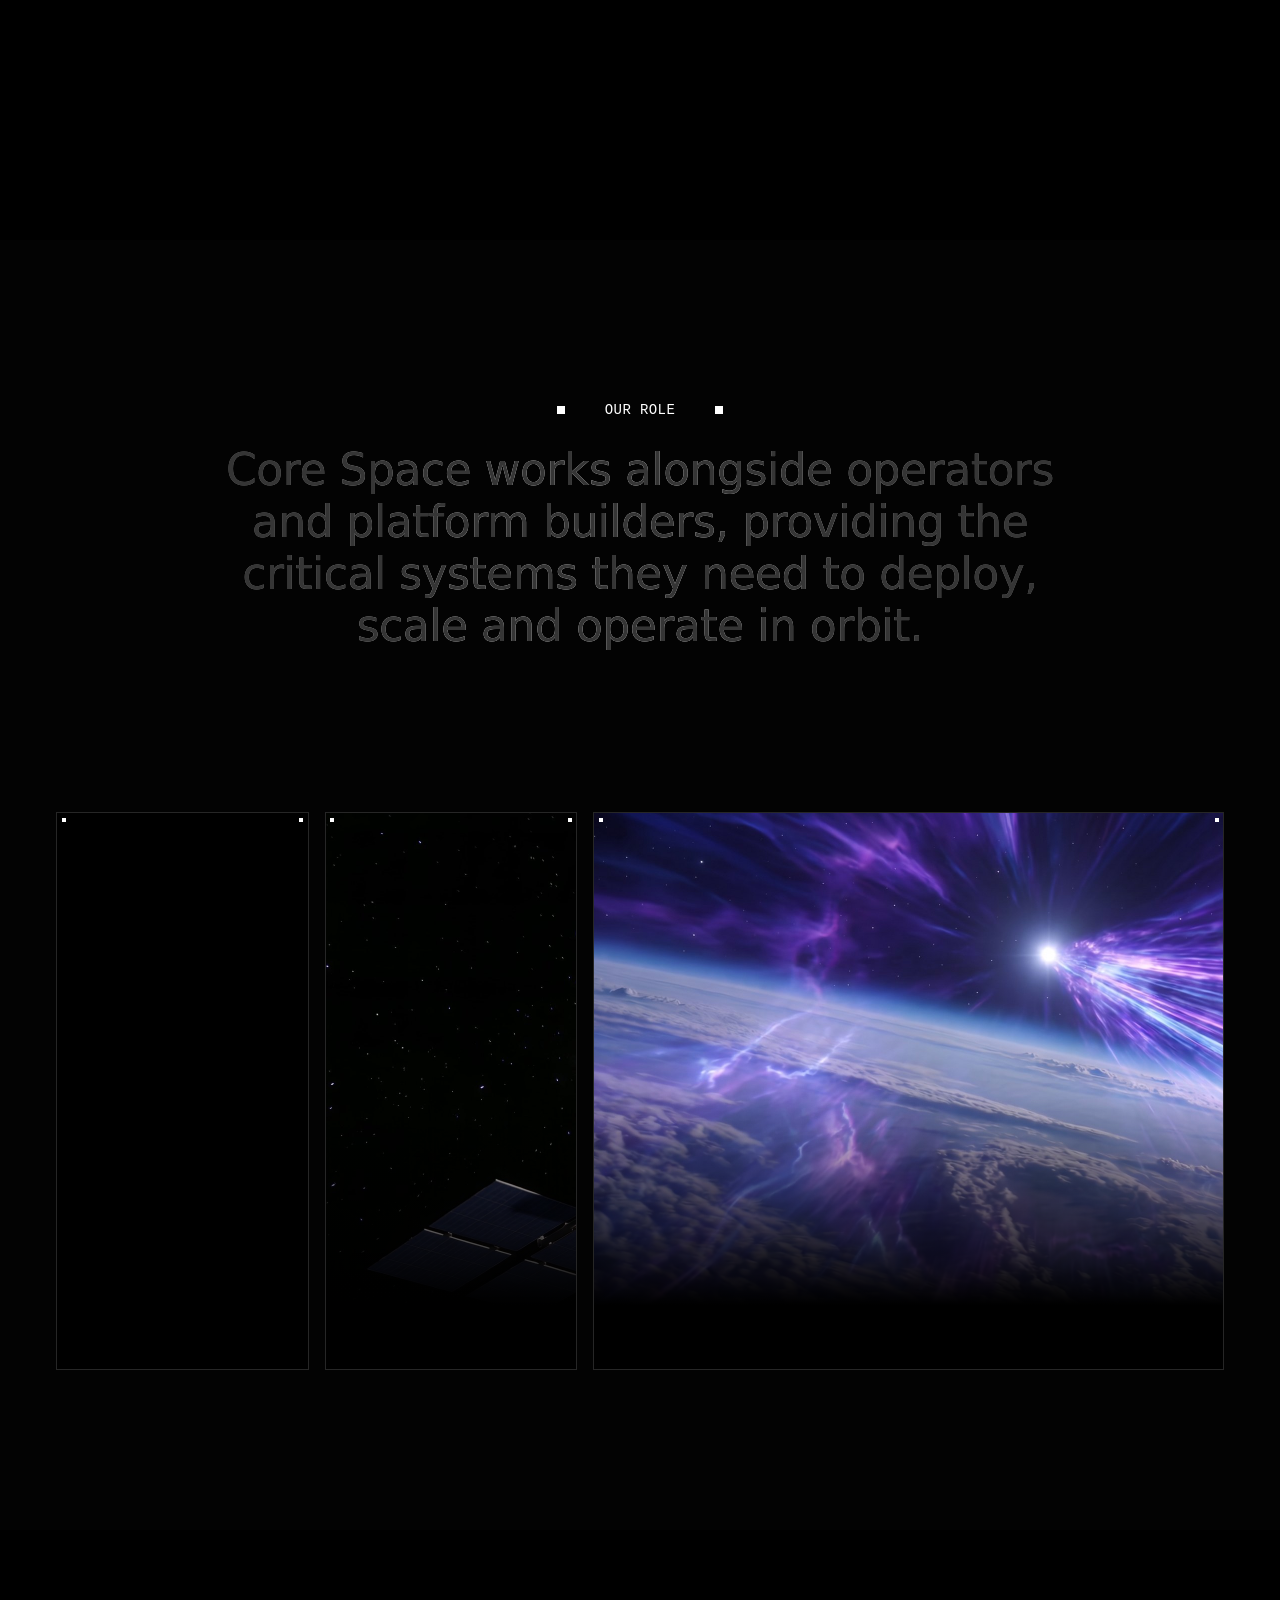
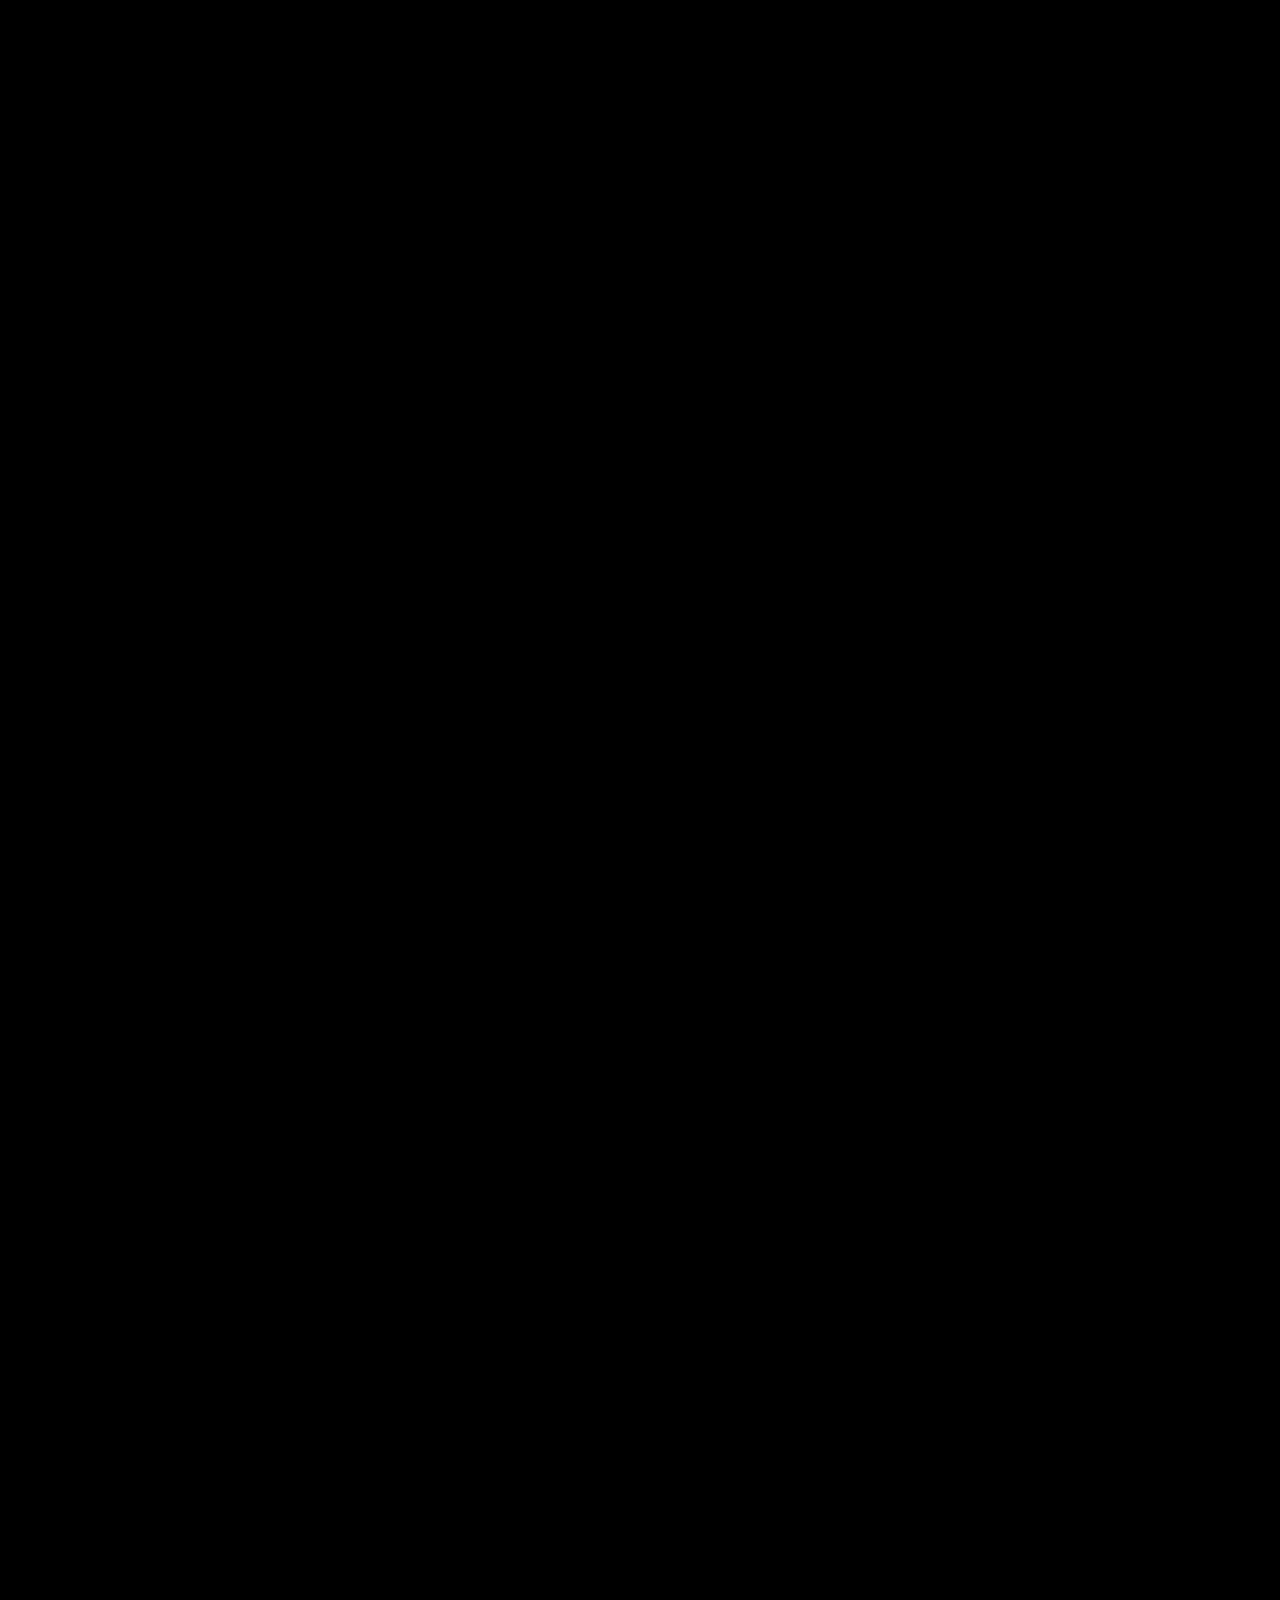
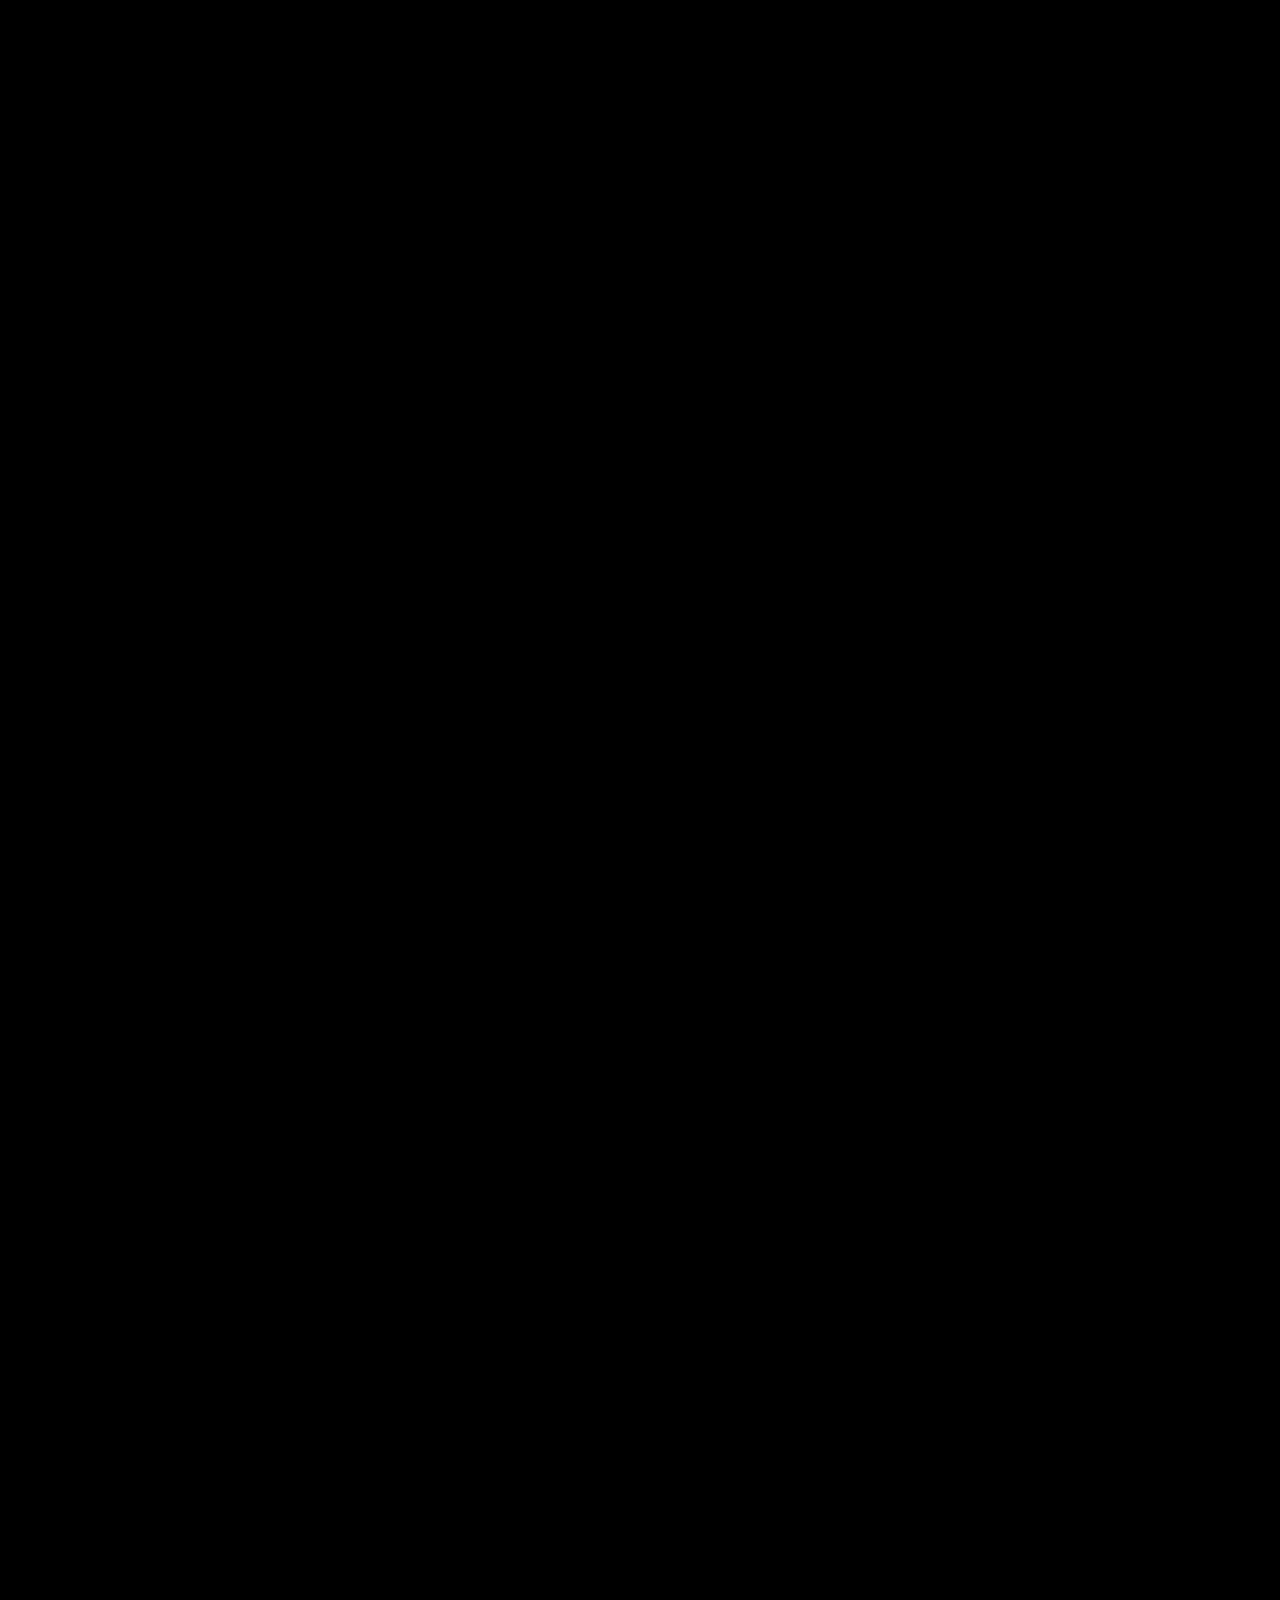
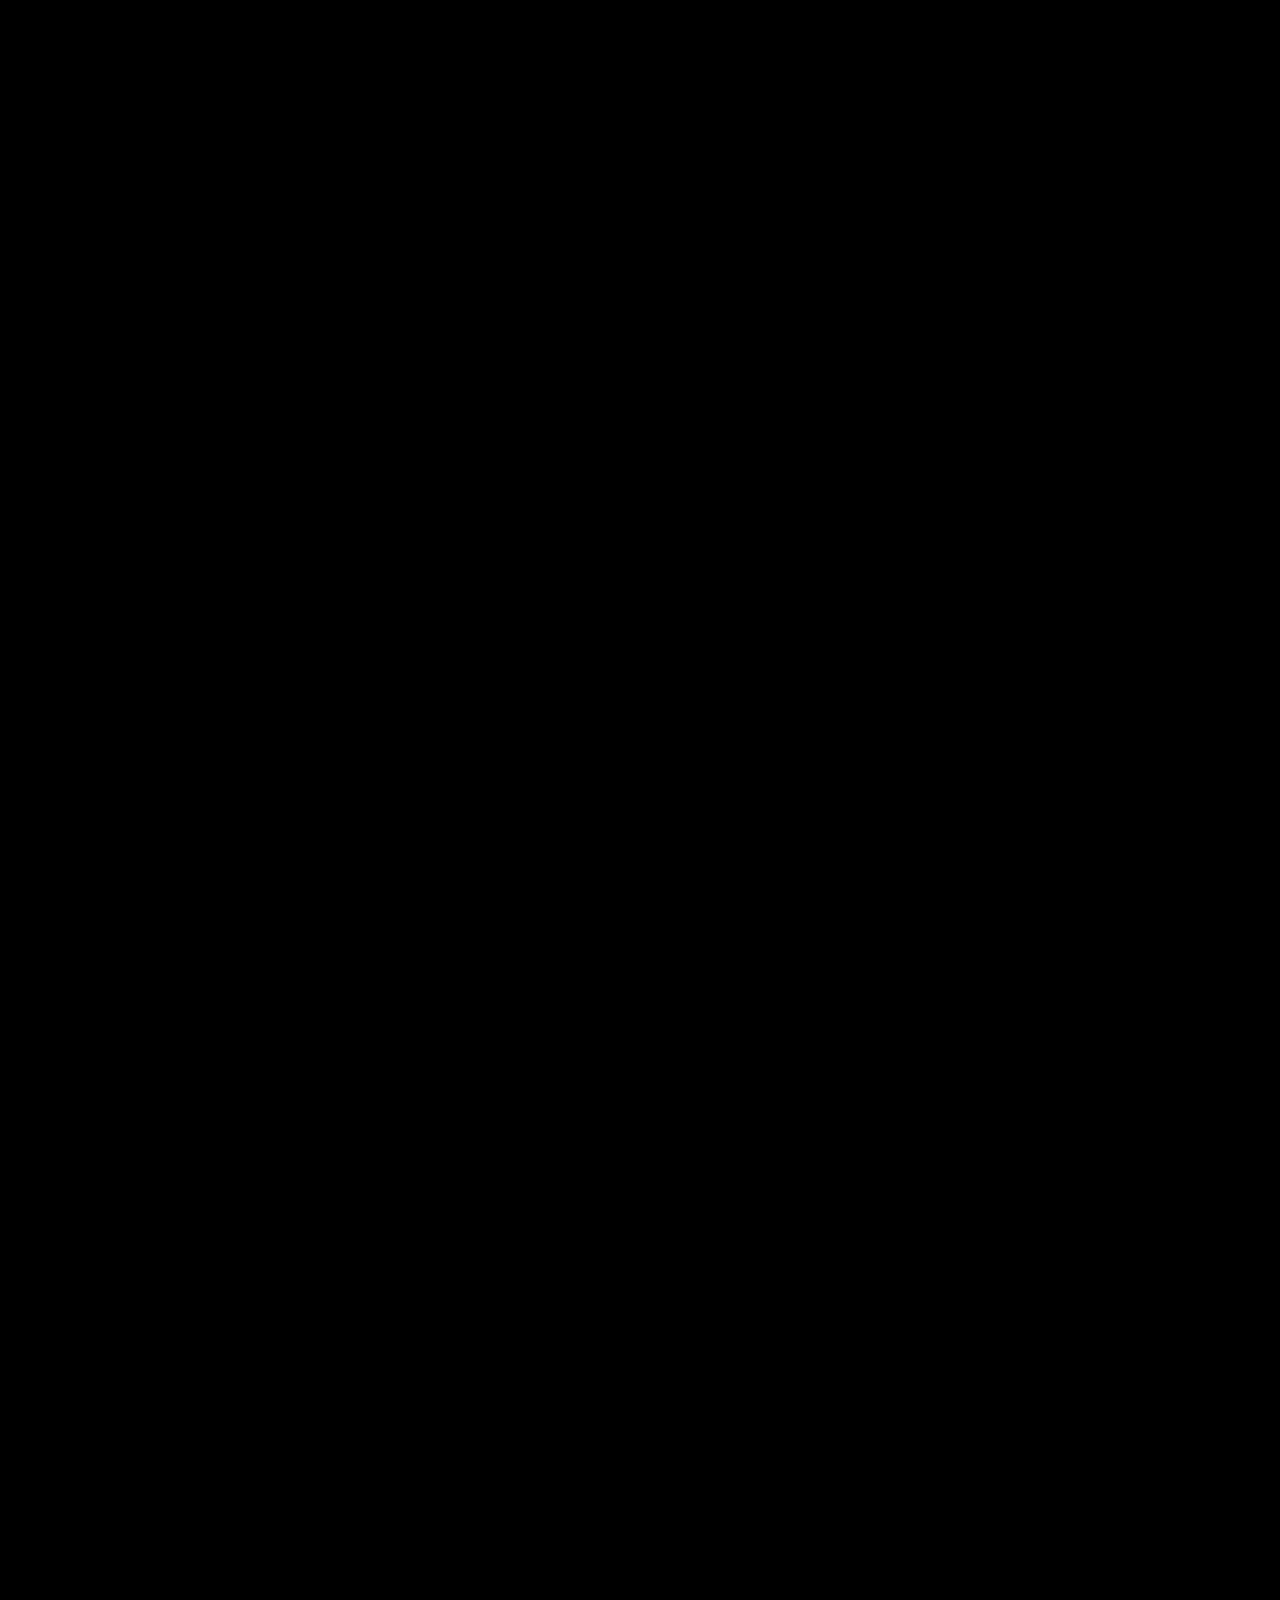
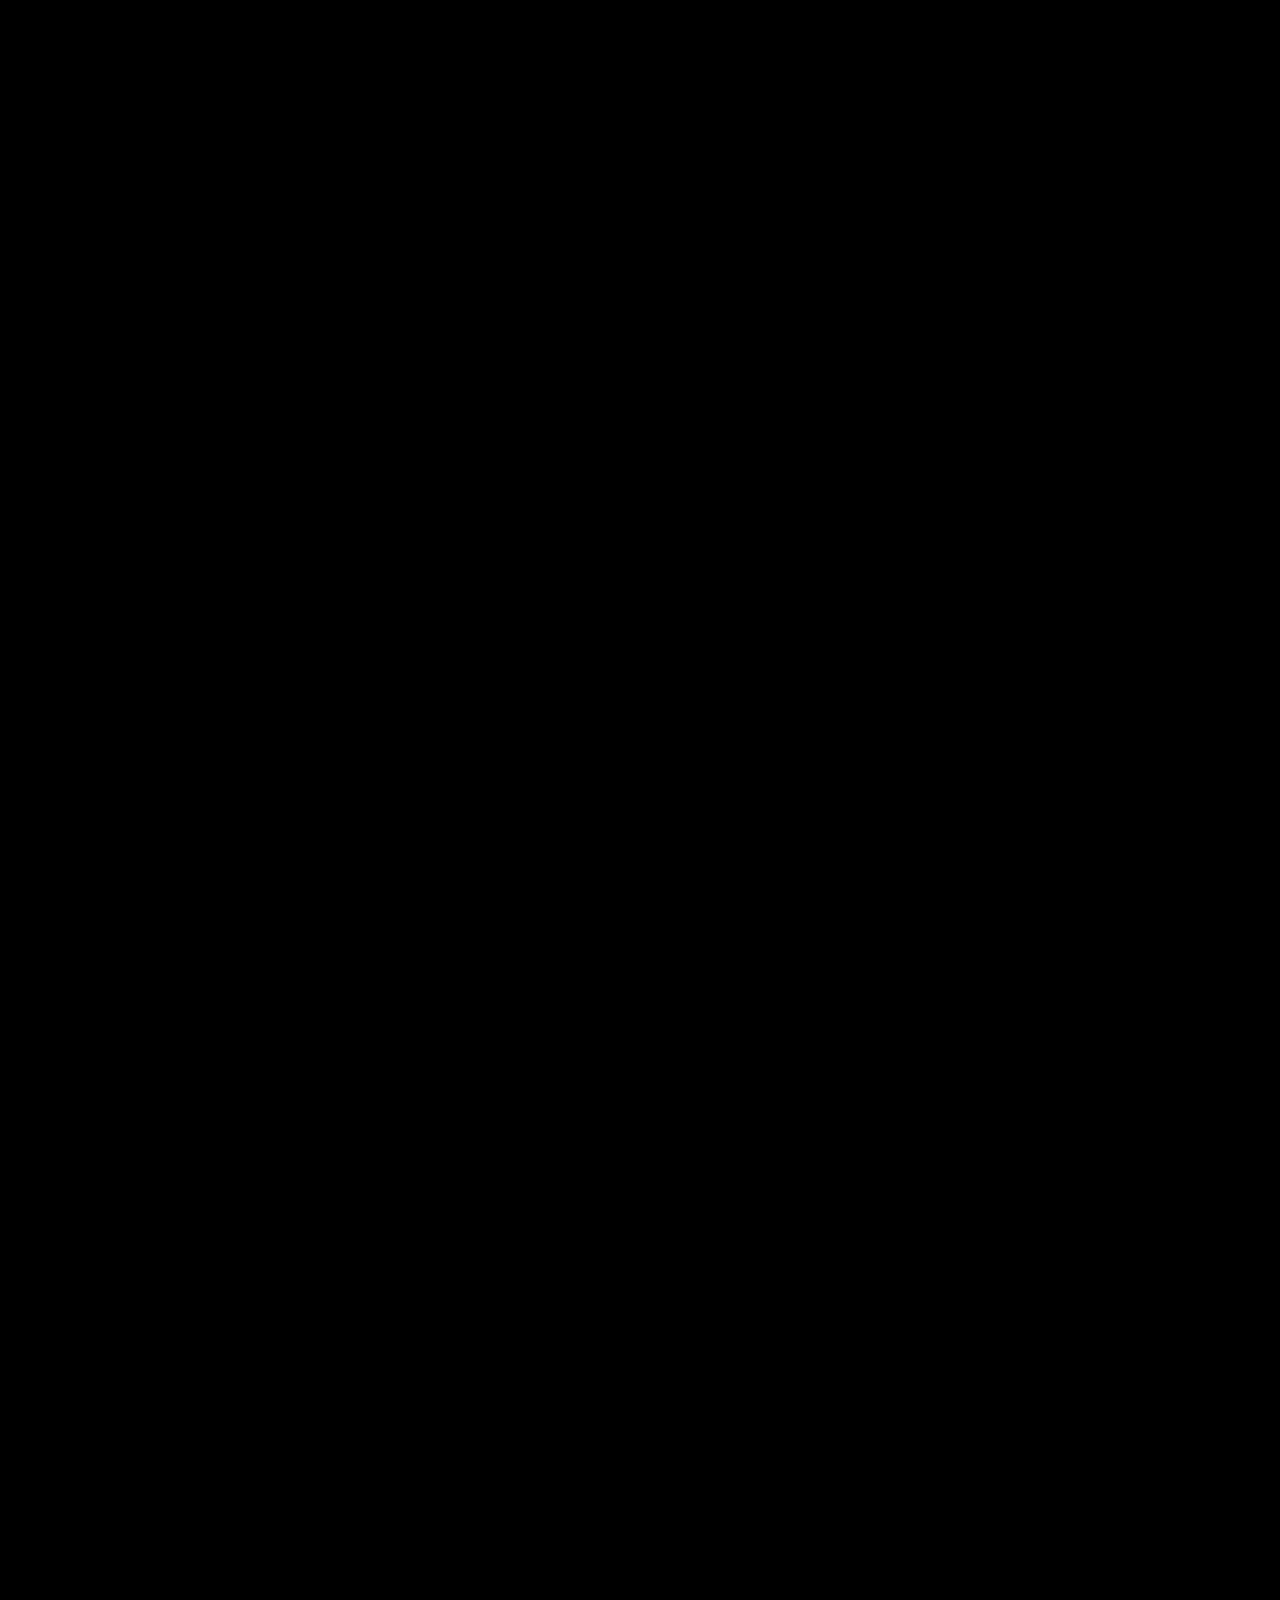
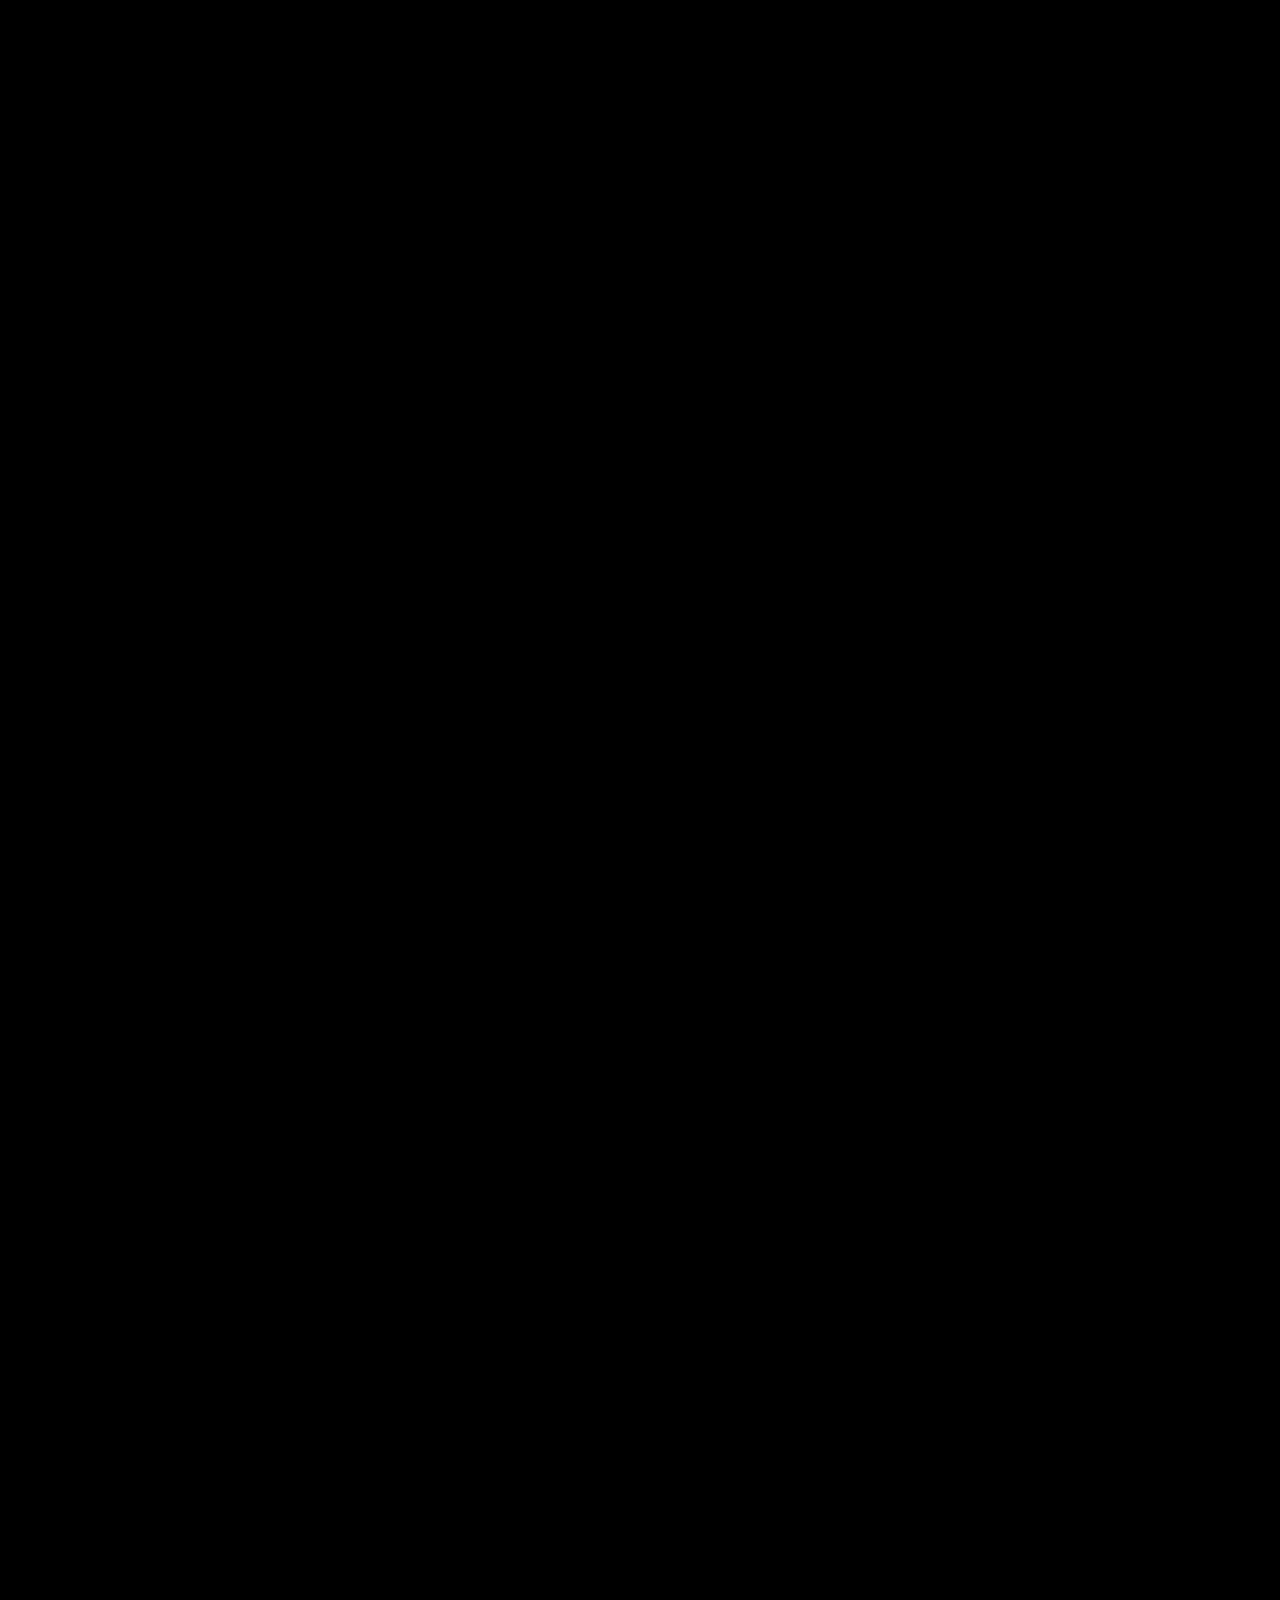
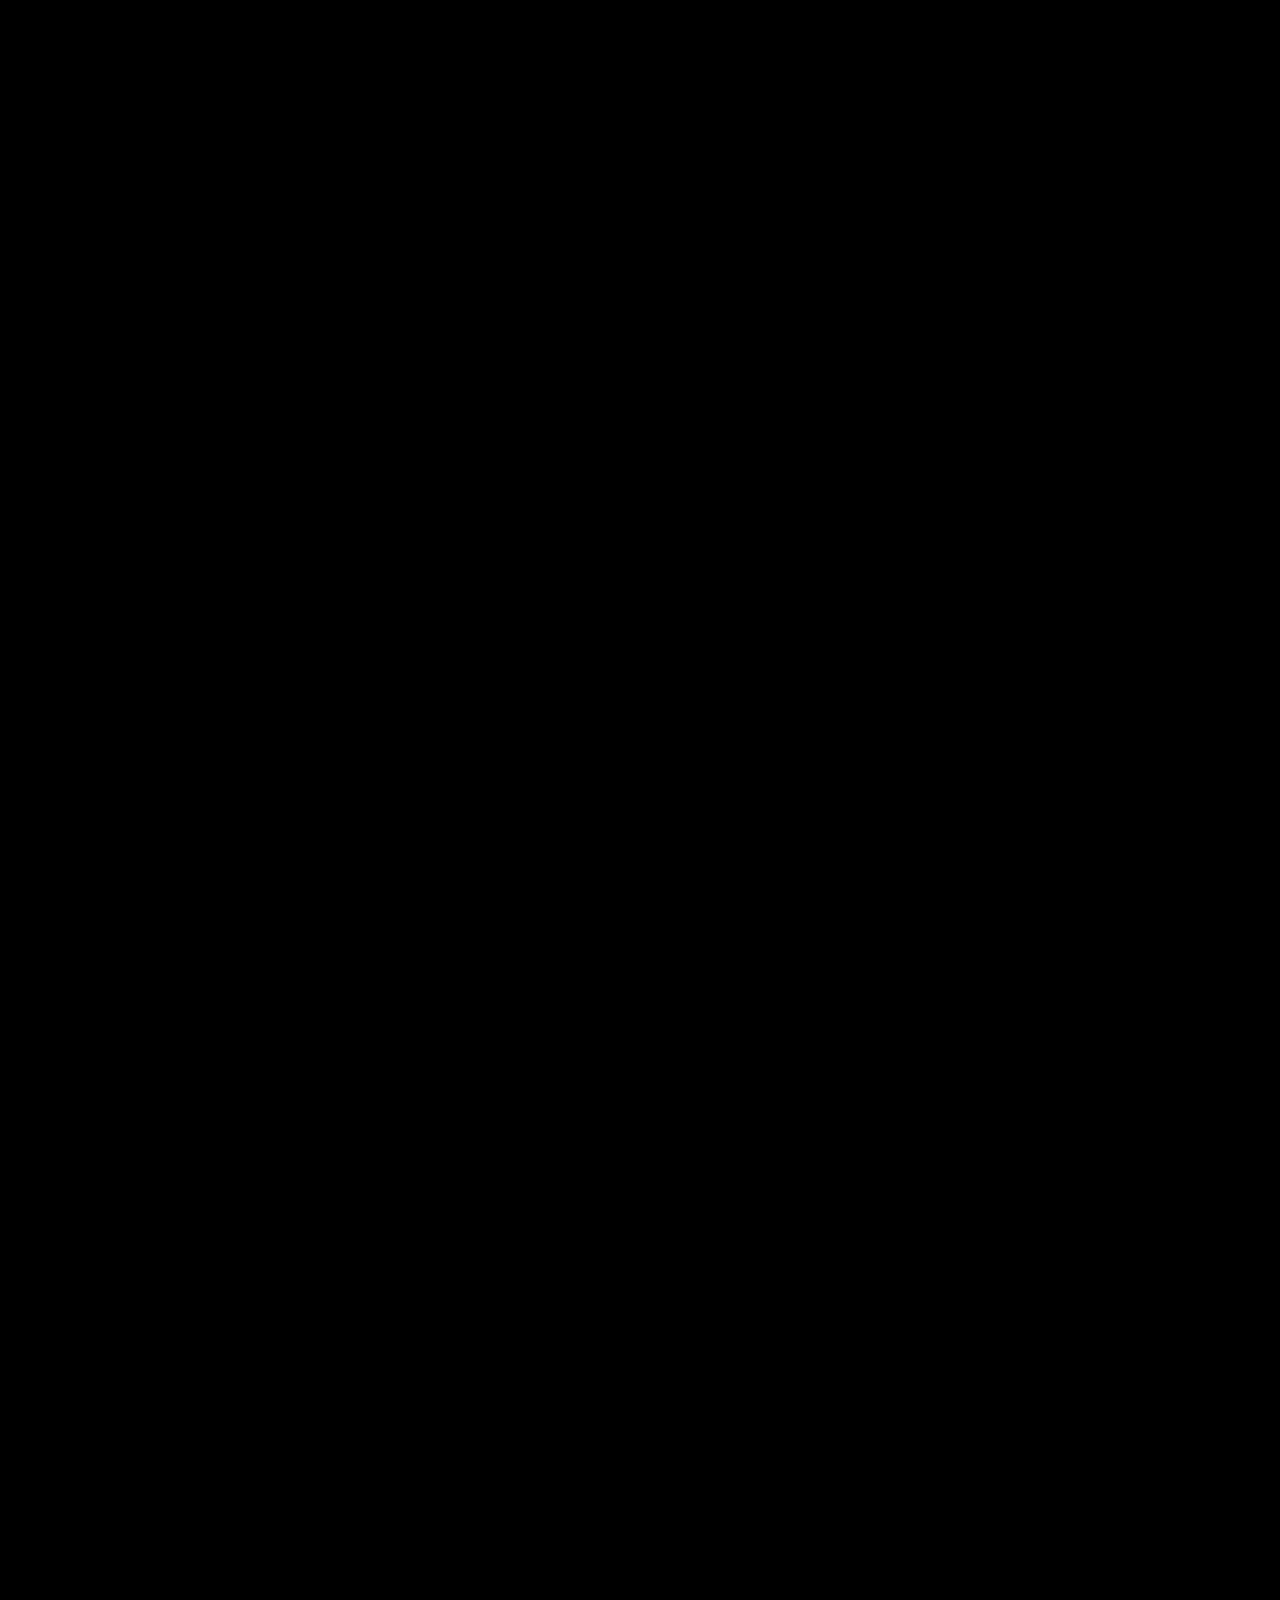
==== commit 256d62e6: "The cards open right to left, each one read, and the left one dives As the original pair did — the w" ====
--- a/index.html
+++ b/index.html
@@ -270,9 +270,9 @@
      Not a pinned scene: it scrolls past normally. The heading fills in
      reading order as it comes up the window — the frame draws it half read,
      which is the state this animates through — and the cards rise into place
-     behind it. The cards open one after another as the row comes up the
-     window, the third last, and as the row comes to rest the section below
-     takes the third into its clip. See js/scene.js.
+     behind it. The row comes to rest with the right-hand card open, and the
+     section below holds it in view while the width is handed leftwards card
+     by card; then the left card dives into its clip. See js/scene.js.
      ===================================================================== -->
 <section class="cards" data-cards data-node-id="339:343">
 
@@ -296,48 +296,21 @@
        whatever the card's, so a folded card shows the start of every line
        rather than rewrapping them.
 
-       The frame draws the third open, which is where the scroll leaves them:
-       they arrive with the first open and hand the width along one card at a
-       time as they come up the window, and the third then opens out into the
-       window and into its clip. For that last move the row is lifted out of
-       the page and held where it stood; the track keeps its place — see
-       js/scene.js. -->
+       The width opens right to left, so the frame's order is turned round:
+       the cupola card, which opens last and dives, stands on the left. The
+       row comes up the window with the right-hand card open and comes to
+       rest, and the section below holds it in view while the open width is
+       handed leftwards one card at a time, each standing open long enough to
+       be read. Then the left card opens out into the window and into its
+       clip. The track keeps the row's place in the page while it is held —
+       see js/scene.js. -->
   <div class="cards__track" data-card-track>
     <div class="cards__row" data-card-row data-node-id="1486:22523">
 
-      <article class="card" data-card data-node-id="1486:22551">
-        <!-- 477:11525 — the picture, 900 wide whatever the card's width, so
-             opening a card uncovers more of it rather than scaling it -->
-        <div class="card__media" data-node-id="I1486:22551;477:11525" aria-hidden="true">
-          <img class="card__picture" src="assets/images/card-power.jpg" alt="" width="2000" height="1116" decoding="async">
-        </div>
-        <span class="card__tick card__tick--tl" data-node-id="I1486:22551;477:11517"></span>
-        <span class="card__tick card__tick--tr" data-node-id="I1486:22551;477:11519"></span>
-        <span class="card__tick card__tick--br" data-node-id="I1486:22551;477:11521"></span>
-        <span class="card__tick card__tick--bl" data-node-id="I1486:22551;477:11523"></span>
-        <p class="card__overline" data-node-id="I1486:22551;477:11534">Power is the foundation</p>
-        <div class="card__foot" data-node-id="I1486:22551;477:11535">
-          <p class="card__body" data-node-id="I1486:22551;477:11536">Orbital data centers require a fundamentally different approach to energy. We are developing the technology that can provide the power needed to operate them at scale.</p>
-        </div>
-      </article>
-
-      <article class="card" data-card data-node-id="1486:22525">
-        <div class="card__media" data-node-id="I1486:22525;477:11525" aria-hidden="true">
-          <img class="card__picture" src="assets/images/card-orbit.jpg" alt="" width="1800" height="1194" decoding="async">
-        </div>
-        <span class="card__tick card__tick--tl" data-node-id="I1486:22525;477:11517"></span>
-        <span class="card__tick card__tick--tr" data-node-id="I1486:22525;477:11519"></span>
-        <span class="card__tick card__tick--br" data-node-id="I1486:22525;477:11521"></span>
-        <span class="card__tick card__tick--bl" data-node-id="I1486:22525;477:11523"></span>
-        <p class="card__overline" data-node-id="I1486:22525;477:11534">Built for orbit</p>
-        <div class="card__foot" data-node-id="I1486:22525;477:11535">
-          <p class="card__body" data-node-id="I1486:22525;477:11536">Our systems are designed around the unique requirements of space: limited mass, extreme environments, continuous operation and the growing energy demands of orbital computing.</p>
-        </div>
-      </article>
-
-      <!-- The third is the way in. Its picture is the cupola clip's first
-           frame, held still and framed where the design frames that still:
-           the card opens out into the window and only then does it play. -->
+      <!-- The way in, on the left: it is the last to open and the one that
+           dives. Its picture is the cupola clip's first frame, held still and
+           framed where the design frames that still: the card opens out into
+           the window and only then does it play. -->
       <article class="card card--dive" data-card data-node-id="1486:22524">
         <!-- The same move, carried on. The cupola clip runs out partway through
              the section below and this one picks it up on the very next frame
@@ -365,6 +338,36 @@
         </div>
       </article>
 
+      <article class="card" data-card data-node-id="1486:22525">
+        <!-- 477:11525 — the picture, 900 wide whatever the card's width, so
+             opening a card uncovers more of it rather than scaling it -->
+        <div class="card__media" data-node-id="I1486:22525;477:11525" aria-hidden="true">
+          <img class="card__picture" src="assets/images/card-orbit.jpg" alt="" width="1800" height="1194" decoding="async">
+        </div>
+        <span class="card__tick card__tick--tl" data-node-id="I1486:22525;477:11517"></span>
+        <span class="card__tick card__tick--tr" data-node-id="I1486:22525;477:11519"></span>
+        <span class="card__tick card__tick--br" data-node-id="I1486:22525;477:11521"></span>
+        <span class="card__tick card__tick--bl" data-node-id="I1486:22525;477:11523"></span>
+        <p class="card__overline" data-node-id="I1486:22525;477:11534">Built for orbit</p>
+        <div class="card__foot" data-node-id="I1486:22525;477:11535">
+          <p class="card__body" data-node-id="I1486:22525;477:11536">Our systems are designed around the unique requirements of space: limited mass, extreme environments, continuous operation and the growing energy demands of orbital computing.</p>
+        </div>
+      </article>
+
+      <article class="card" data-card data-node-id="1486:22551">
+        <div class="card__media" data-node-id="I1486:22551;477:11525" aria-hidden="true">
+          <img class="card__picture" src="assets/images/card-power.jpg" alt="" width="2000" height="1116" decoding="async">
+        </div>
+        <span class="card__tick card__tick--tl" data-node-id="I1486:22551;477:11517"></span>
+        <span class="card__tick card__tick--tr" data-node-id="I1486:22551;477:11519"></span>
+        <span class="card__tick card__tick--br" data-node-id="I1486:22551;477:11521"></span>
+        <span class="card__tick card__tick--bl" data-node-id="I1486:22551;477:11523"></span>
+        <p class="card__overline" data-node-id="I1486:22551;477:11534">Power is the foundation</p>
+        <div class="card__foot" data-node-id="I1486:22551;477:11535">
+          <p class="card__body" data-node-id="I1486:22551;477:11536">Orbital data centers require a fundamentally different approach to energy. We are developing the technology that can provide the power needed to operate them at scale.</p>
+        </div>
+      </article>
+
     </div>
   </div>
 </section>
@@ -374,13 +377,14 @@
      Figma: "Shot 2 - Outside Spacecraft - Intro" (342:1556) into
      "Shot 3 - Outside Spacecraft - Device" (342:1597).
 
-     The cards above have opened one after another on their way up the
-     window, the third last. As the row comes to rest here, the third card
-     opens out until it fills the window — its own copy fading as it goes — and only once it
-     has does the clip inside it start to run, flying out through the
-     illuminator to the satellite. The intro
-     copy writes itself on the way the tunnel's does; the device copy arrives
-     in the bottom-left once the satellite is all that is left.
+     This section's first stretch belongs to the cards above: it holds their
+     row in view while the open width is handed from right to left, each
+     card standing open long enough to be read. Then the left card opens out
+     until it fills the window — its own copy fading as it goes — and only
+     once it has does the clip inside it start to run, flying out through the
+     illuminator to the satellite. The intro copy writes itself on the way
+     the tunnel's does; the device copy arrives in the bottom-left once the
+     satellite is all that is left.
 
      That clip runs out partway through the section and a second one carries
      the same orbit on from its very next frame, scrubbed by the same scroll.
--- a/css/style.css
+++ b/css/style.css
@@ -172,12 +172,14 @@
    */
   --scene-length-hero: 100vh;
   /*
-   * The flight is two clips end to end: one window of pin, then 420 of
-   * scroll for the cupola leg — what it has always had — and 560 more for
-   * the orbit that carries on from it. js/scene.js splits its progress on
-   * exactly those two lengths, so they have to be changed together.
+   * The flight is the cards opening and then two clips end to end: one
+   * window of pin, 160 of scroll for the cards above to hand their width
+   * leftwards with each of them read, then 420 for the cupola leg — what it
+   * has always had — and 560 more for the orbit that carries on from it.
+   * js/scene.js splits its progress on exactly those three lengths, so they
+   * have to be changed together.
    */
-  --scene-length-flight: 1080vh;
+  --scene-length-flight: 1240vh;
   --scene-length-role: 560vh;
   /*
    * The use section runs a whole sequence rather than one move: the line, the
@@ -1185,10 +1187,10 @@
 }
 
 /*
- * The row's place in the page. The row itself is lifted out and held where
- * it stood while the third card opens out into the window — js/scene.js
- * fixes it there — and this keeps the section the height it was, so nothing
- * below moves when it goes.
+ * The row's place in the page. The row itself is lifted out and held in
+ * view where it came to rest while the cards open and the left one dives —
+ * js/scene.js fixes it there — and this keeps the section the height it was,
+ * so nothing below moves when it goes.
  */
 .cards__track {
   position: relative;
@@ -1219,8 +1221,9 @@
  * containing block in by a pixel and put every one of them out.
  *
  * The widths are the frame's: the open card 631, the other two sharing what
- * is left. js/scene.js takes them over to hand the open one along; this is
- * where they rest, and what stands with no script or with motion reduced.
+ * is left. js/scene.js takes them over to hand the open one along; this —
+ * the left card open, the last state before it dives — is where they rest,
+ * and what stands with no script or with motion reduced.
  */
 .card {
   position: relative;
@@ -1279,7 +1282,7 @@
 }
 
 /*
- * The third card's picture is the cupola clip, framed the way the design
+ * The left card's picture is the cupola clip, framed the way the design
  * frames the still it opens on: 142.44 x 152.9 of the 900 x 558, set 21.22
  * left and 11.46 up of it — which, on the card, is this rectangle. While the
  * card opens out into the window js/scene.js carries it from here to covering
@@ -1338,7 +1341,7 @@
 }
 
 /*
- * Everything that makes the third card a card goes as it opens out into the
+ * Everything that makes the left card a card goes as it opens out into the
  * window, leaving only the picture — js/scene.js sets the value.
  */
 .card--dive .card__overline,
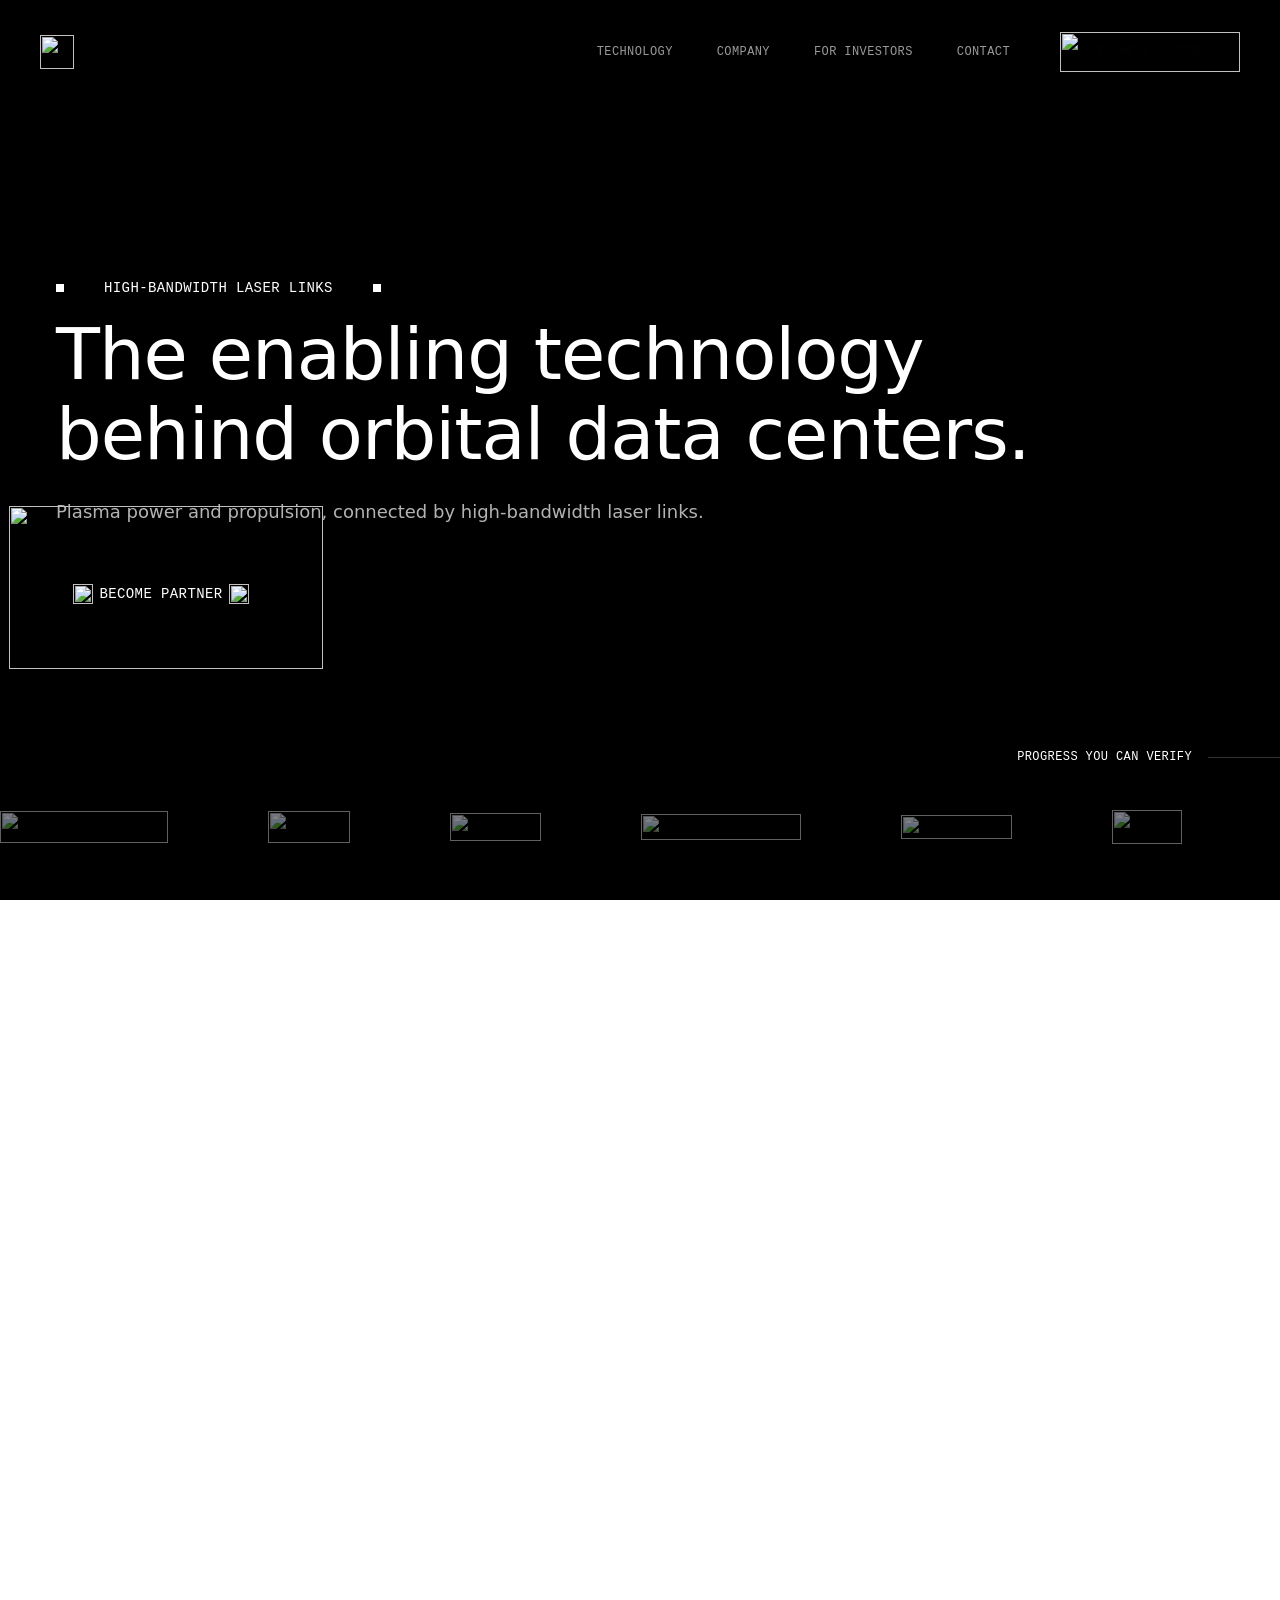
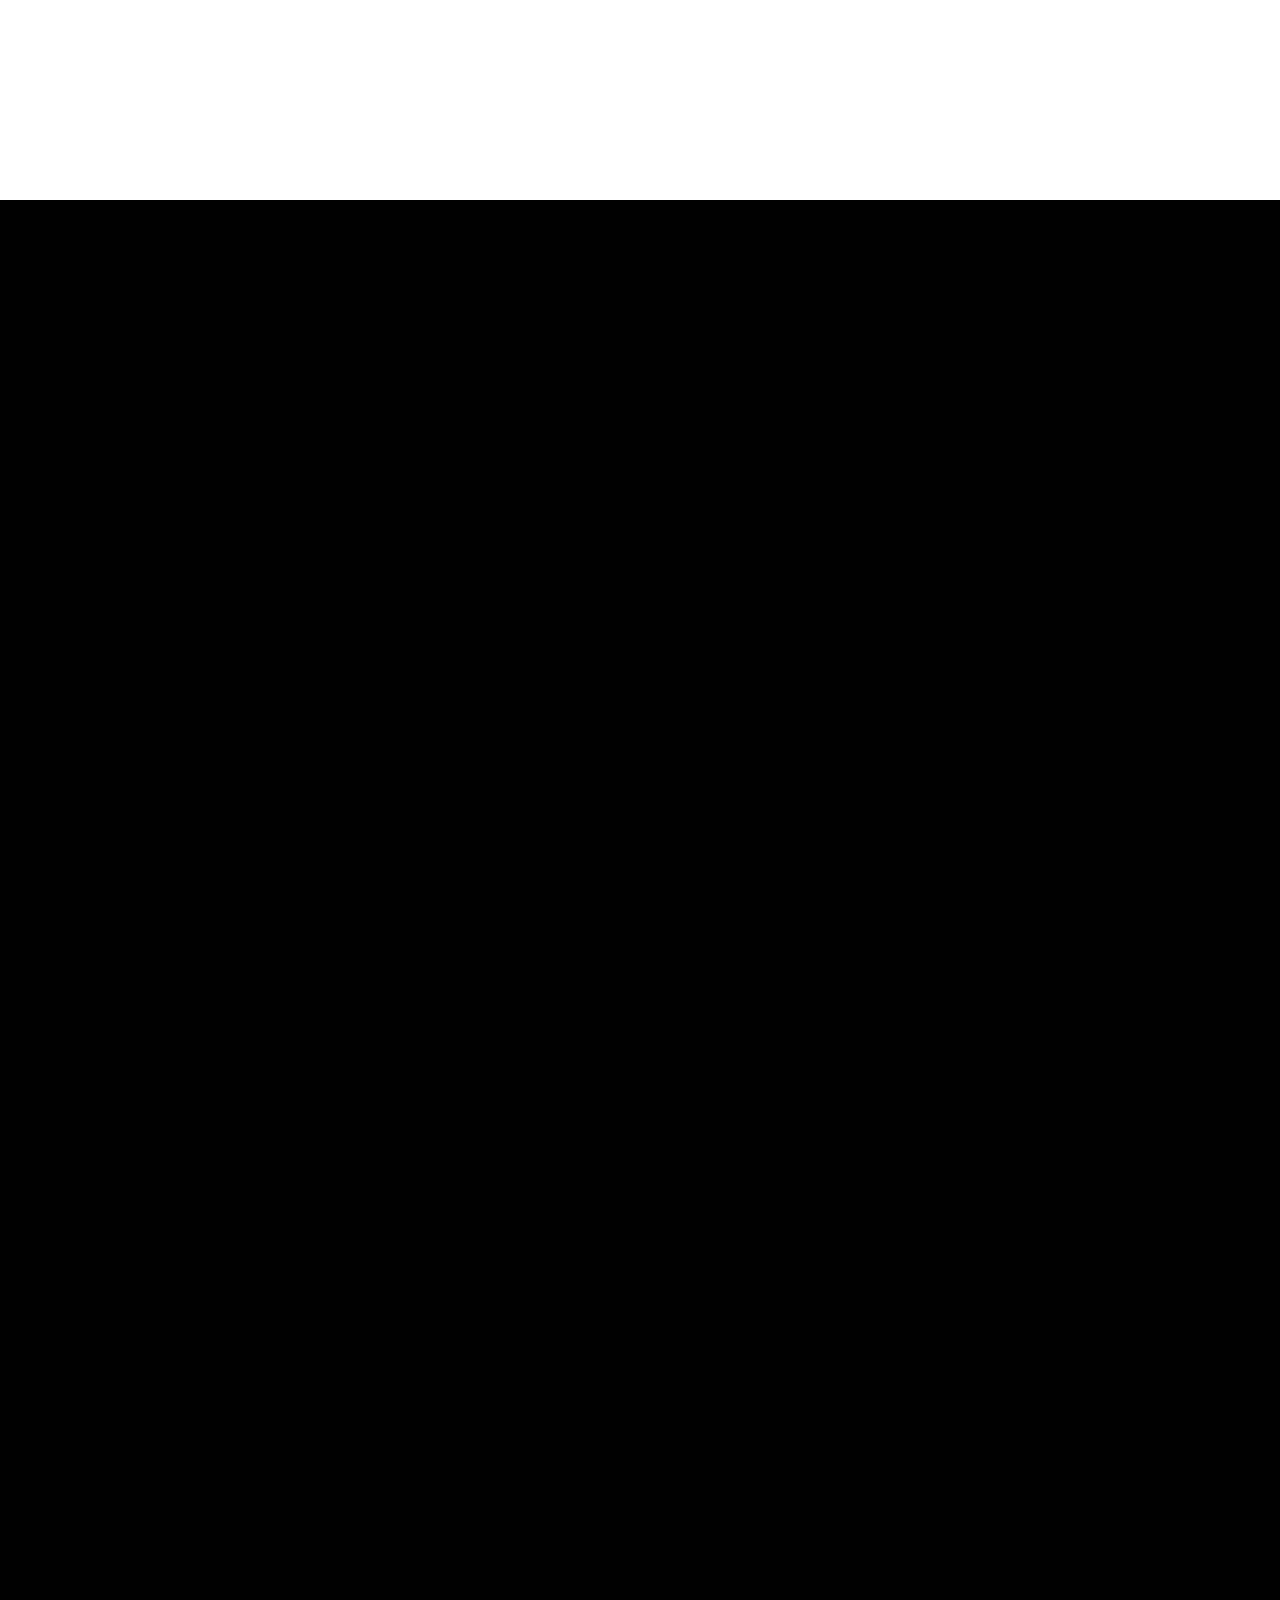
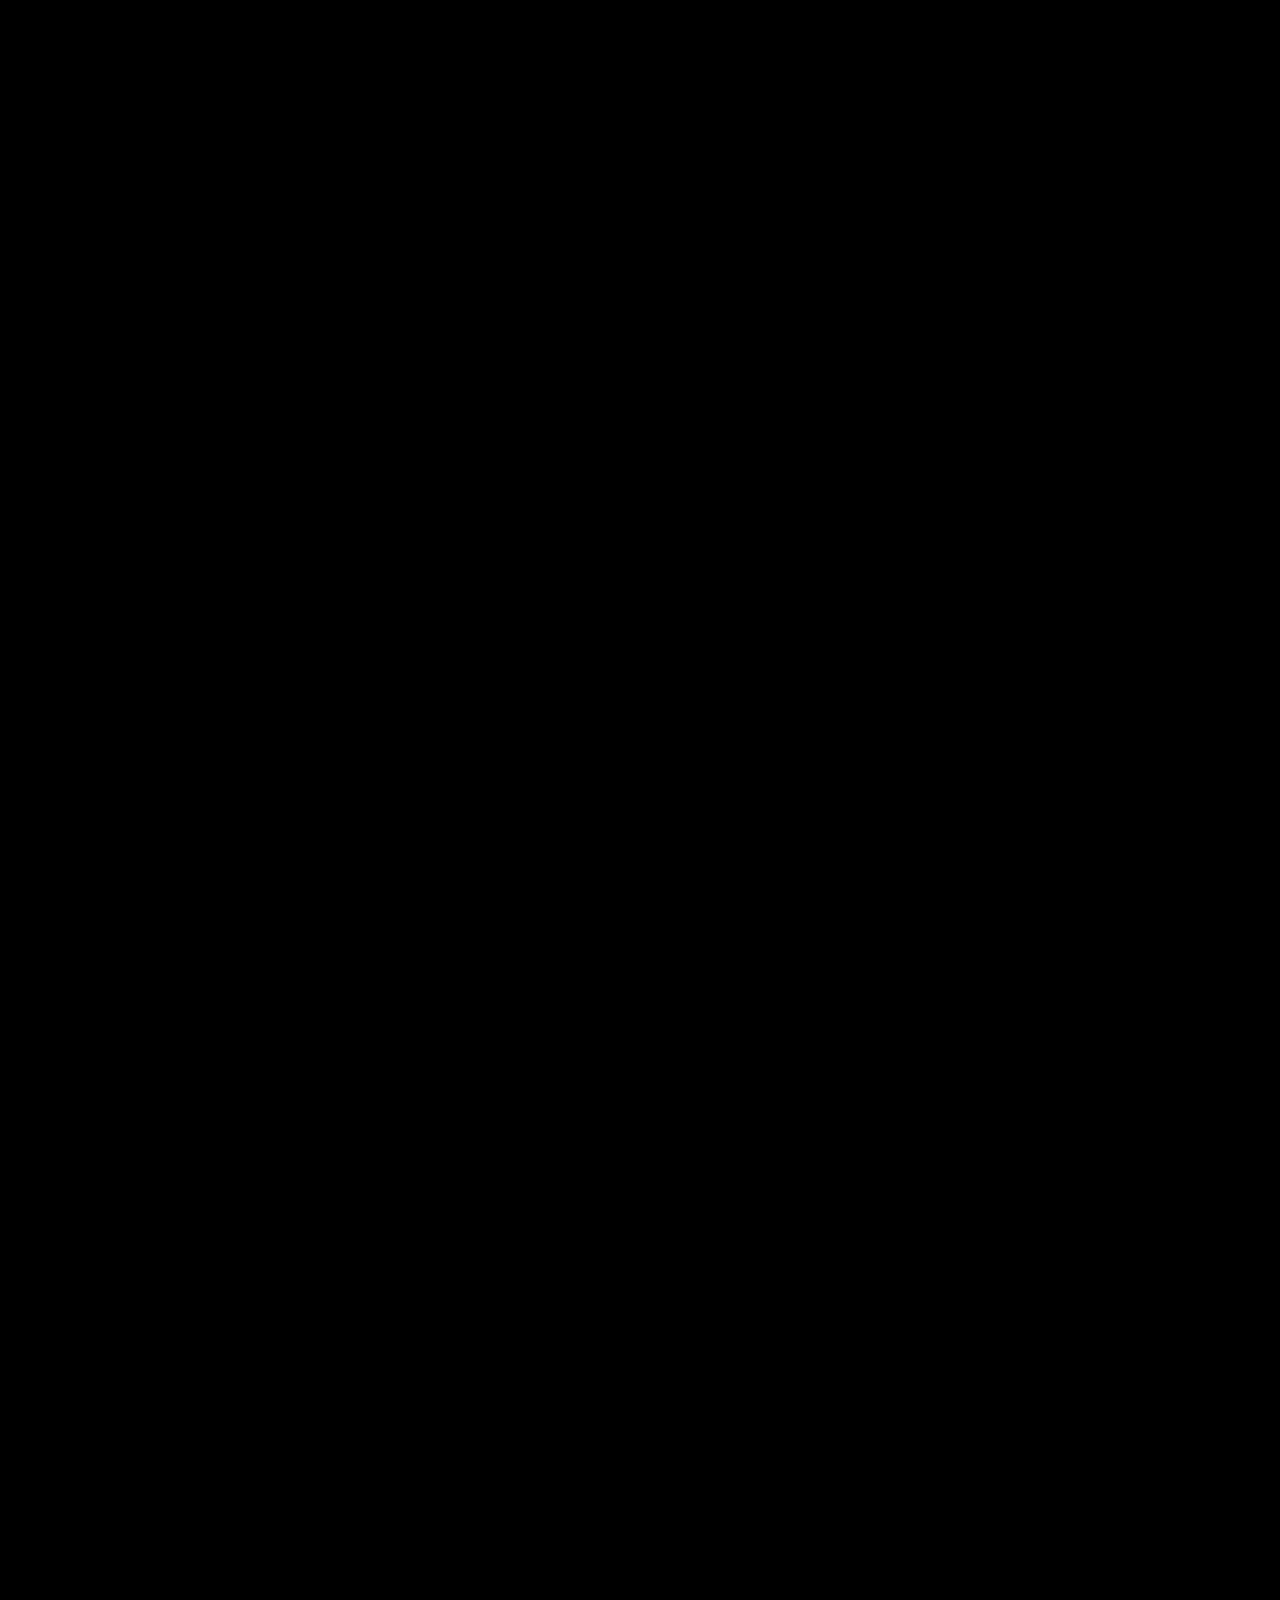
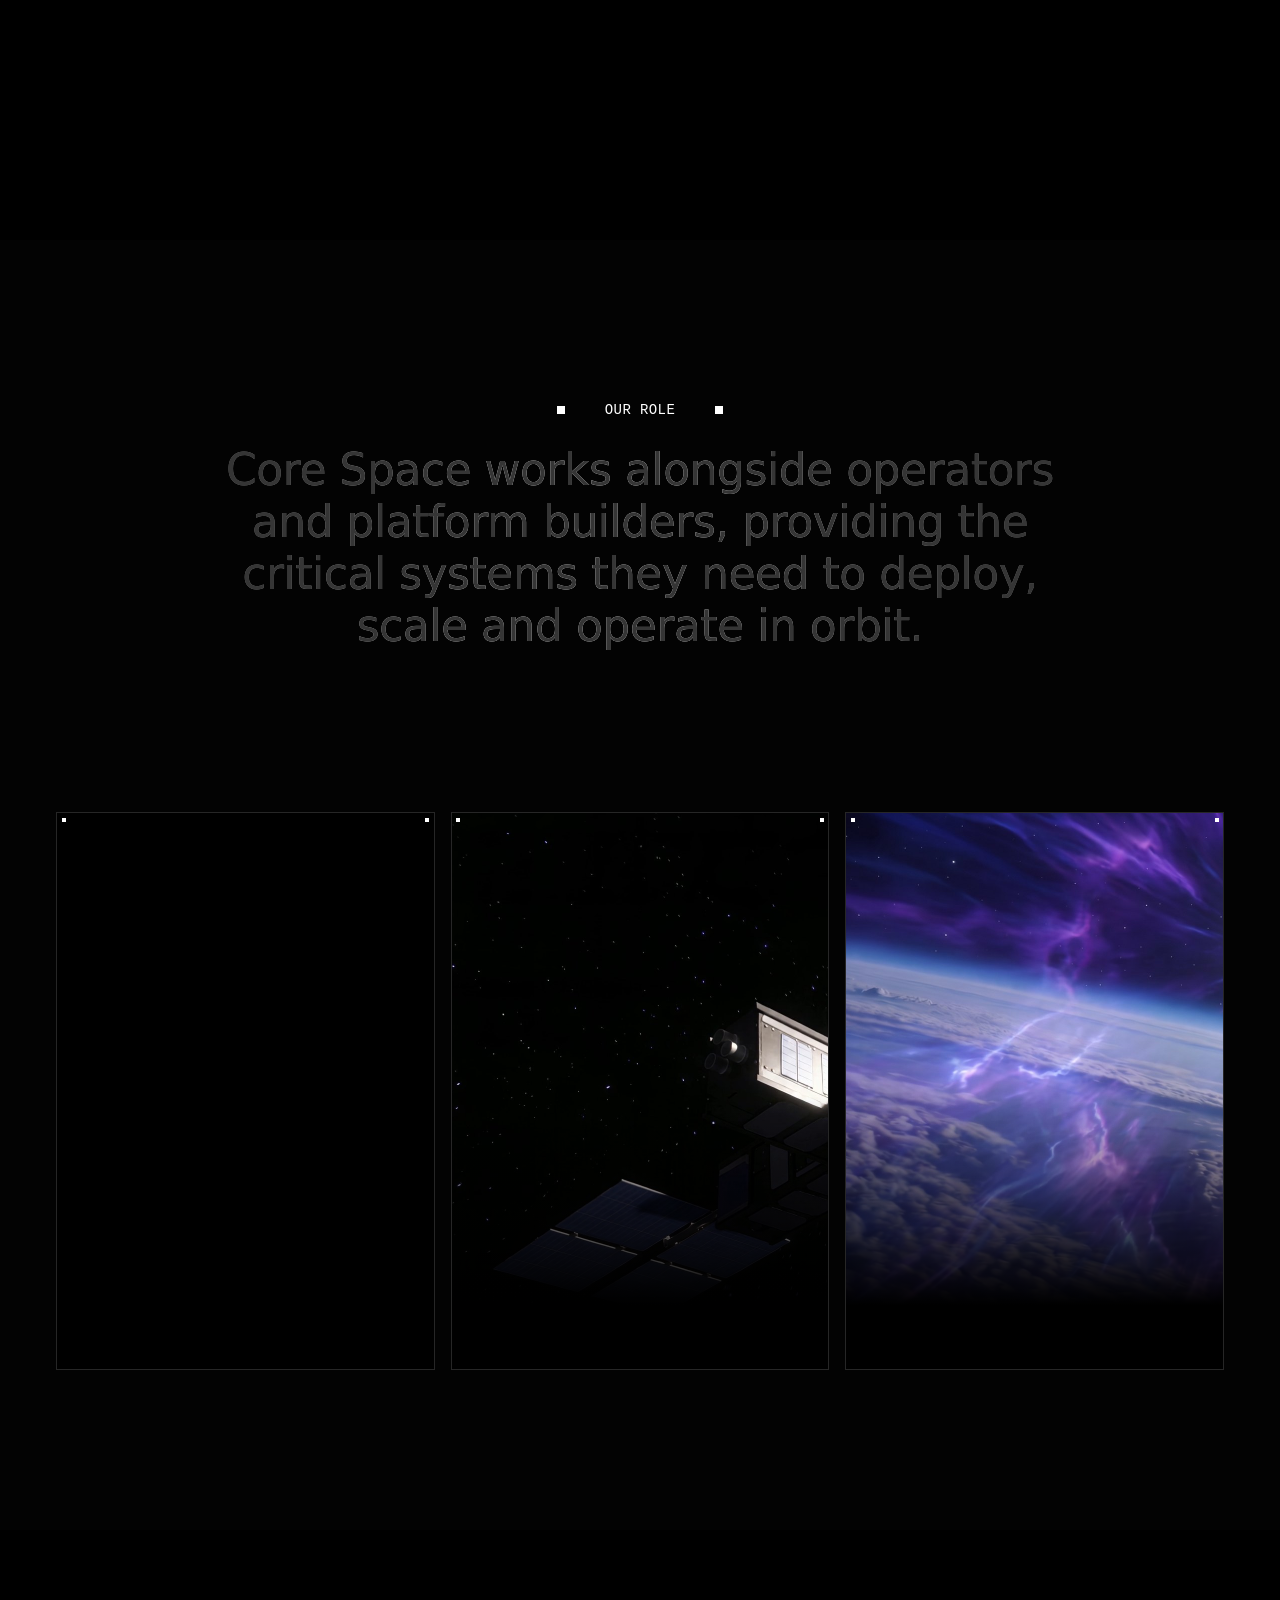
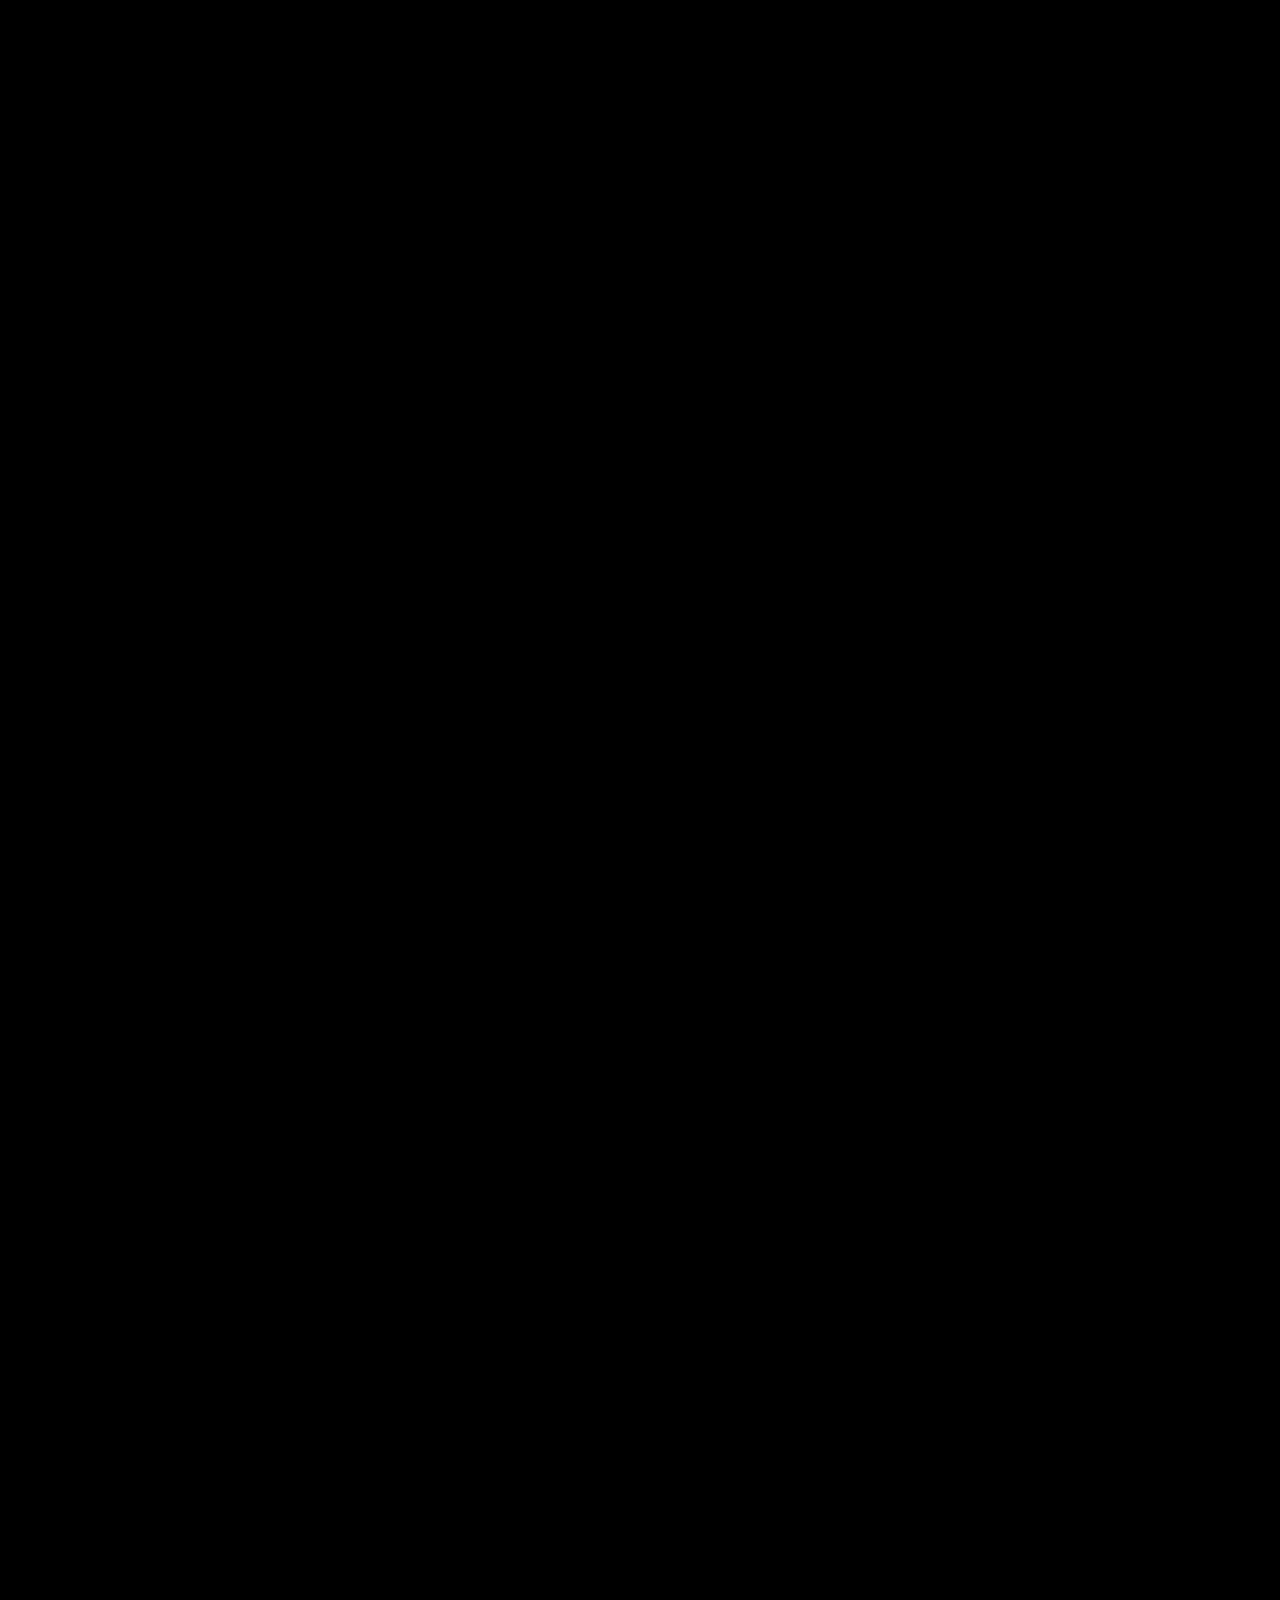
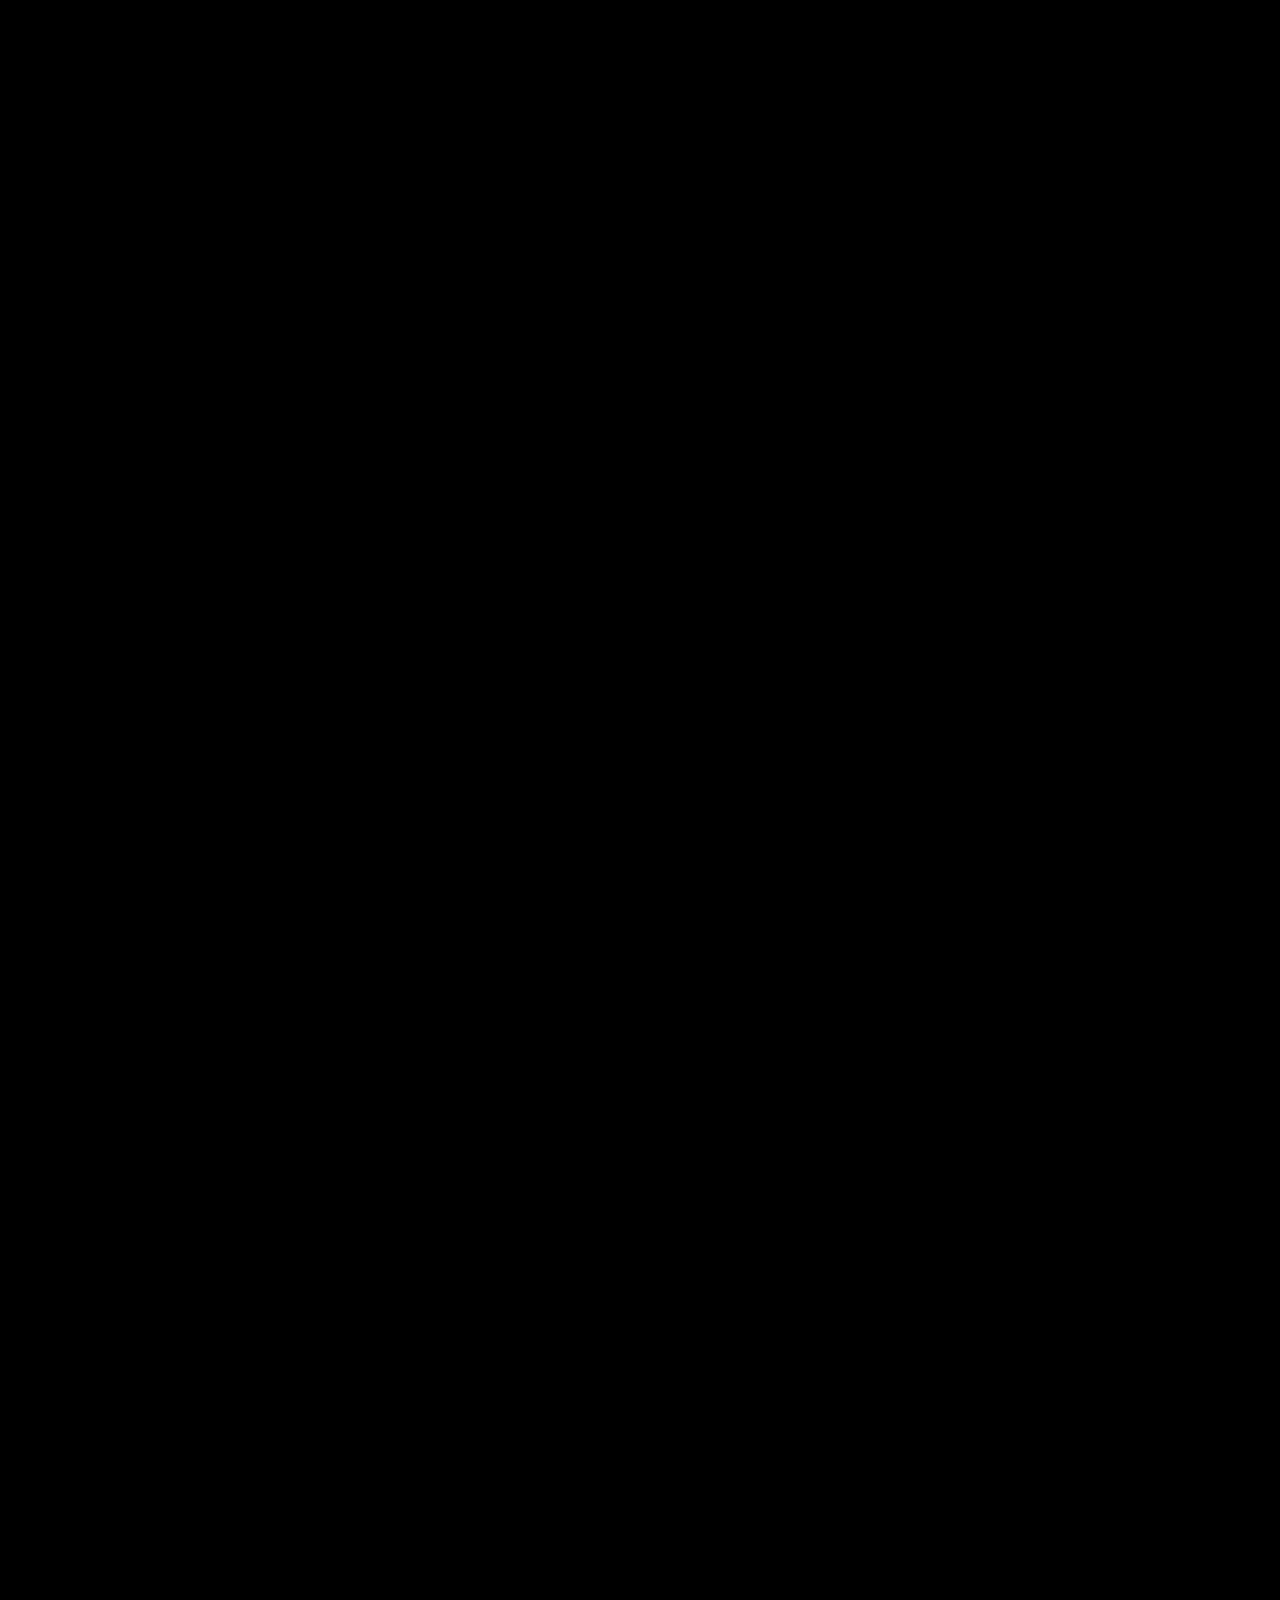
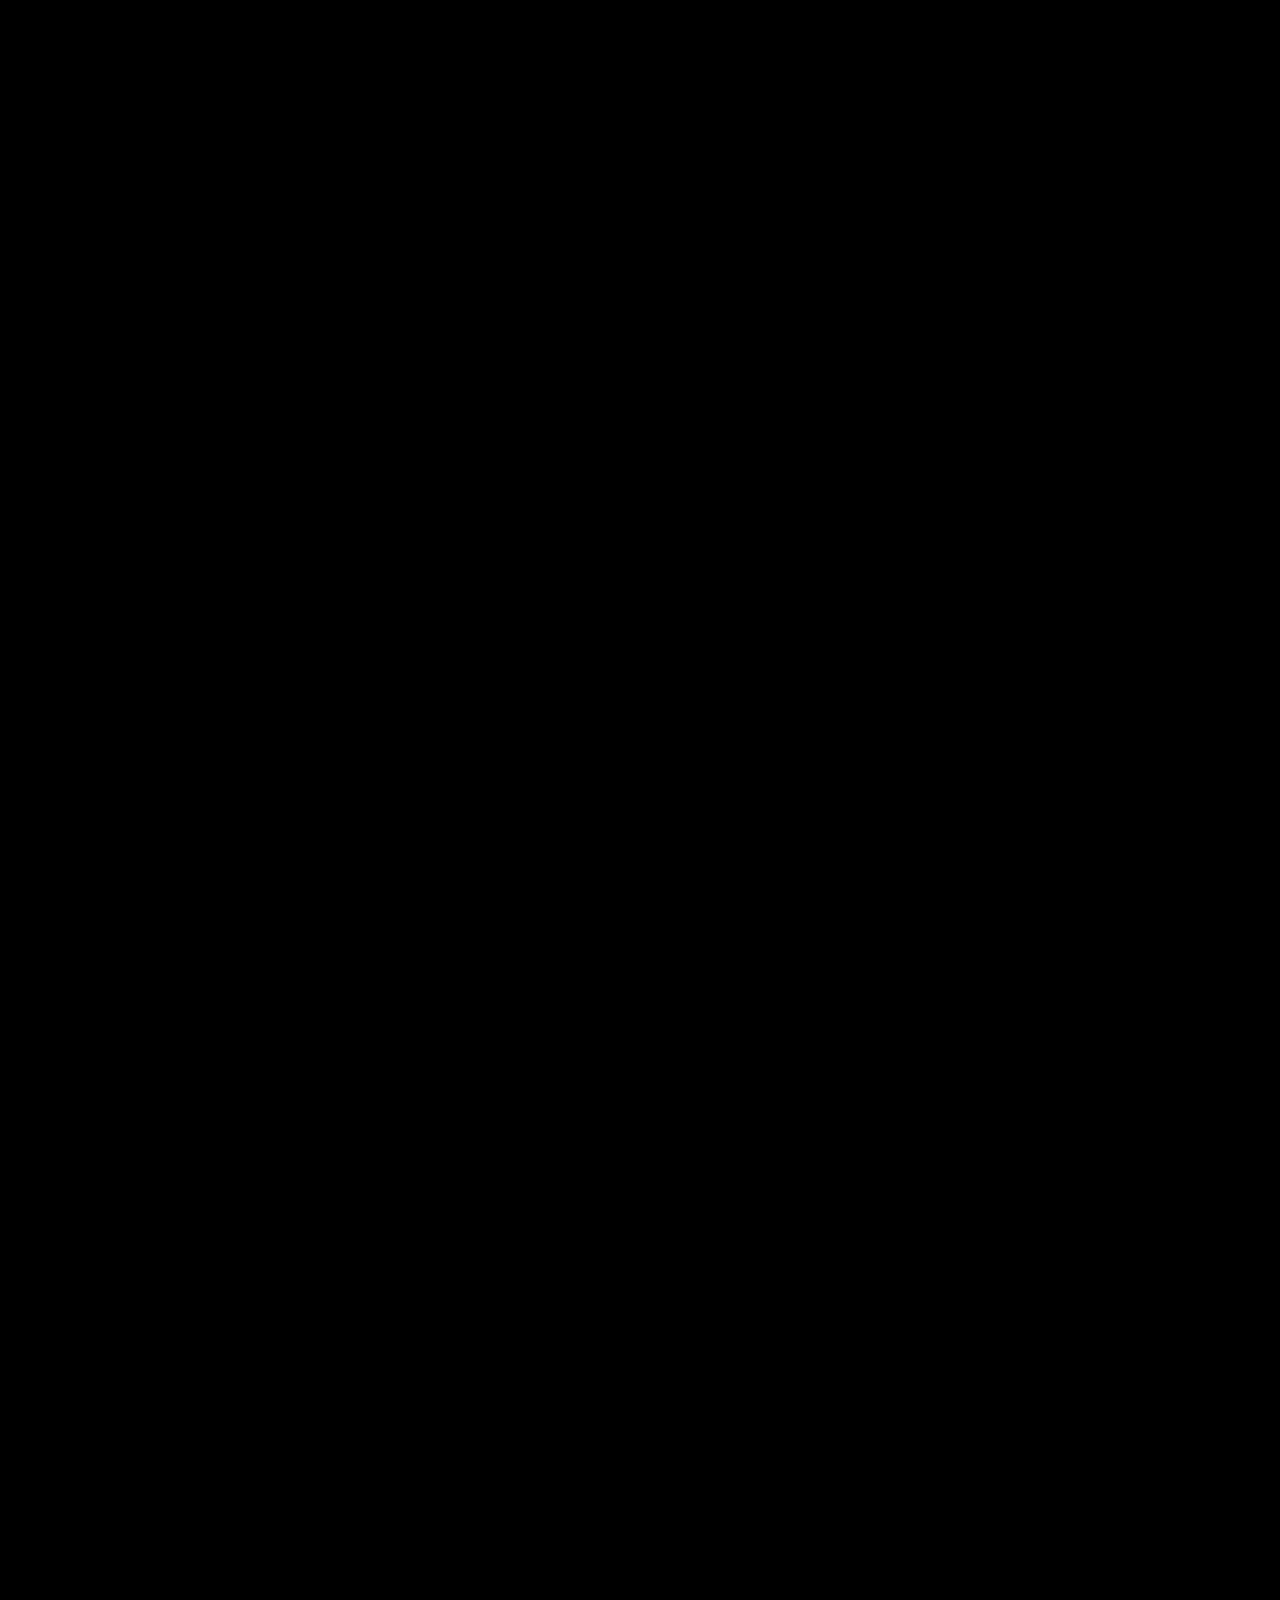
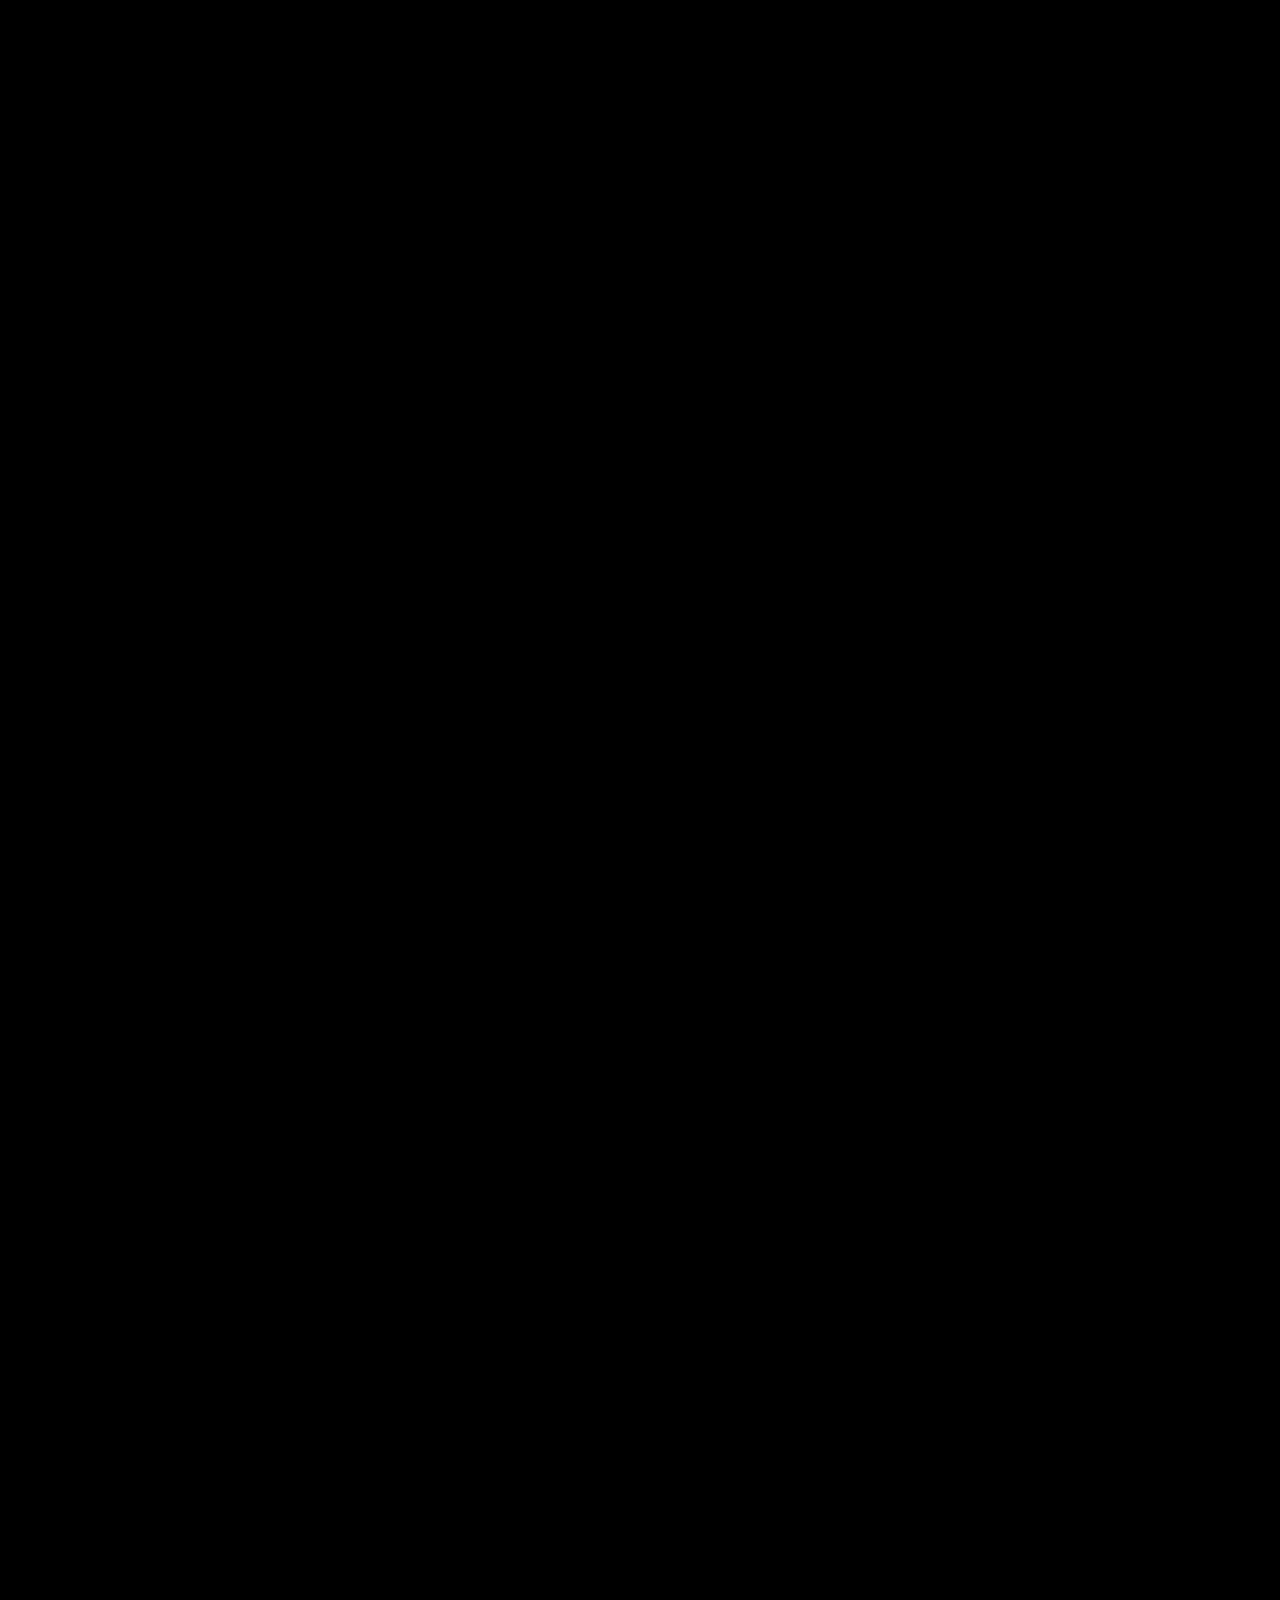
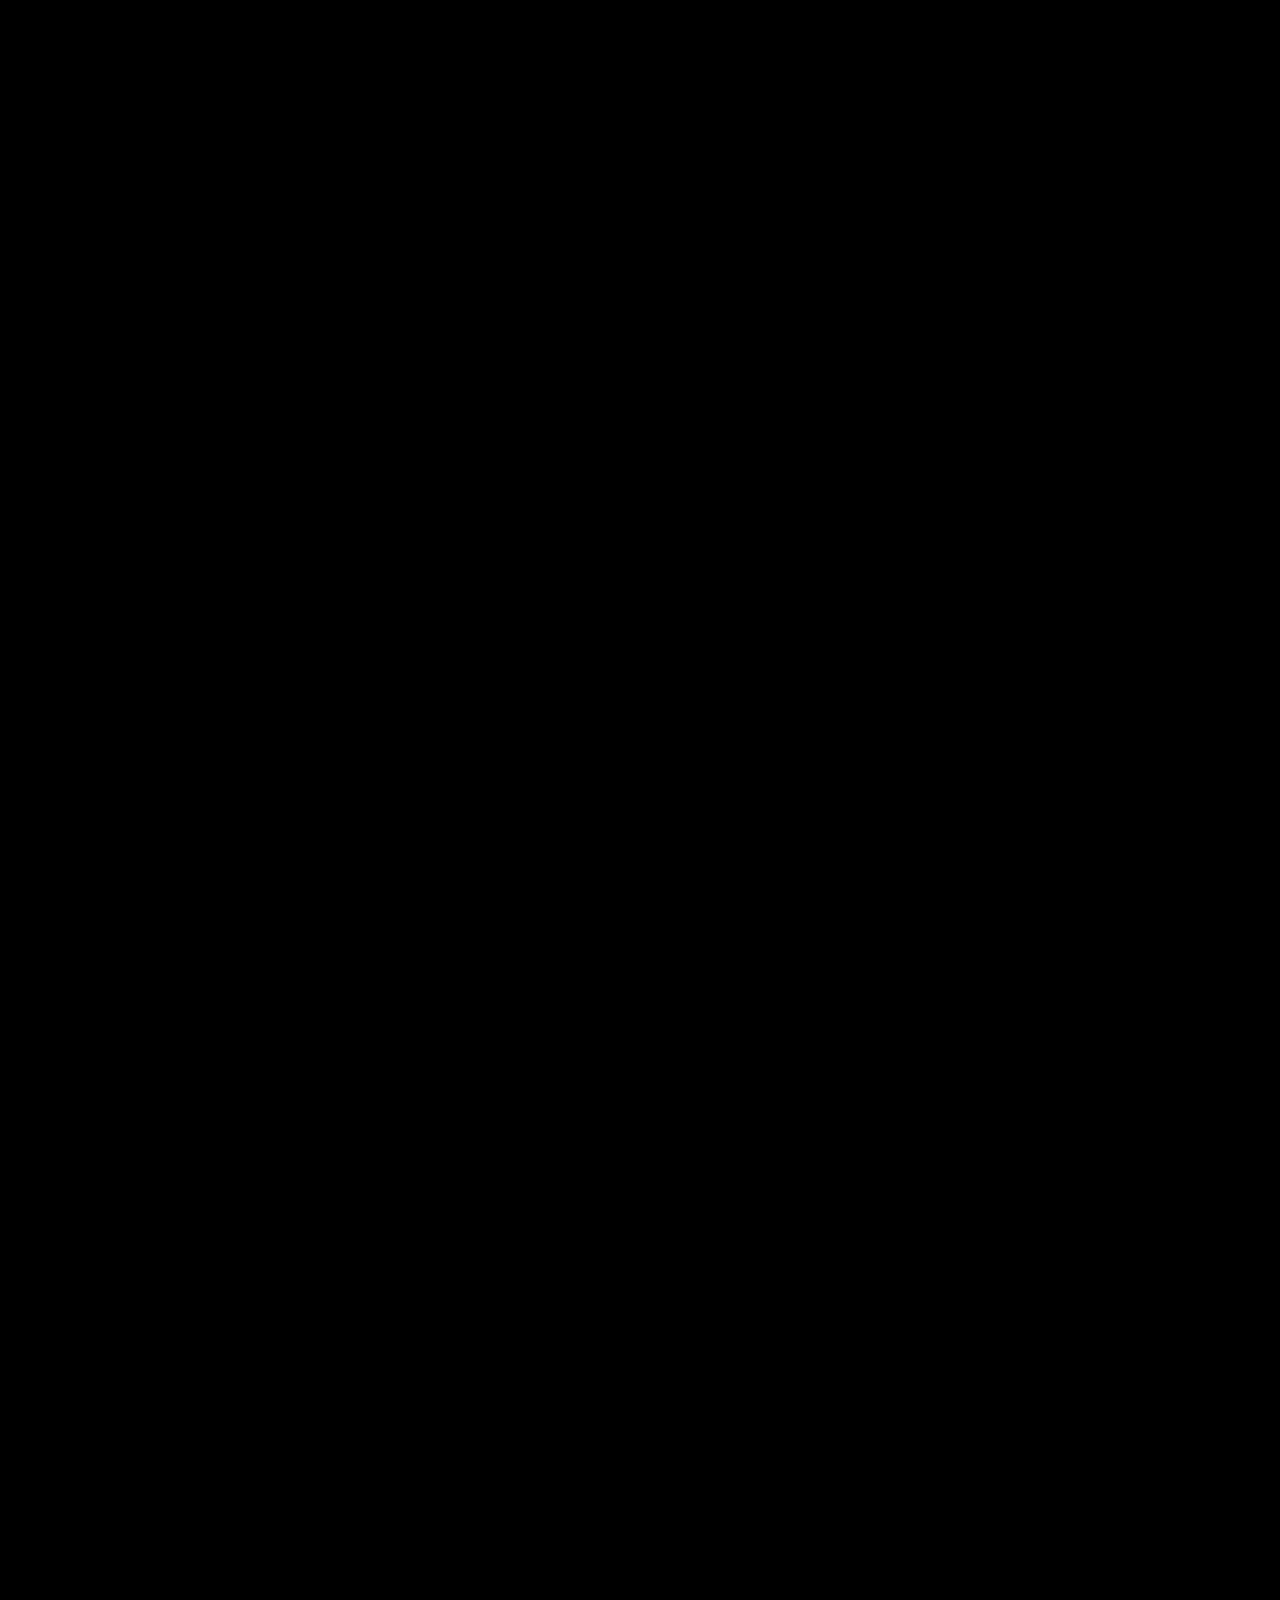
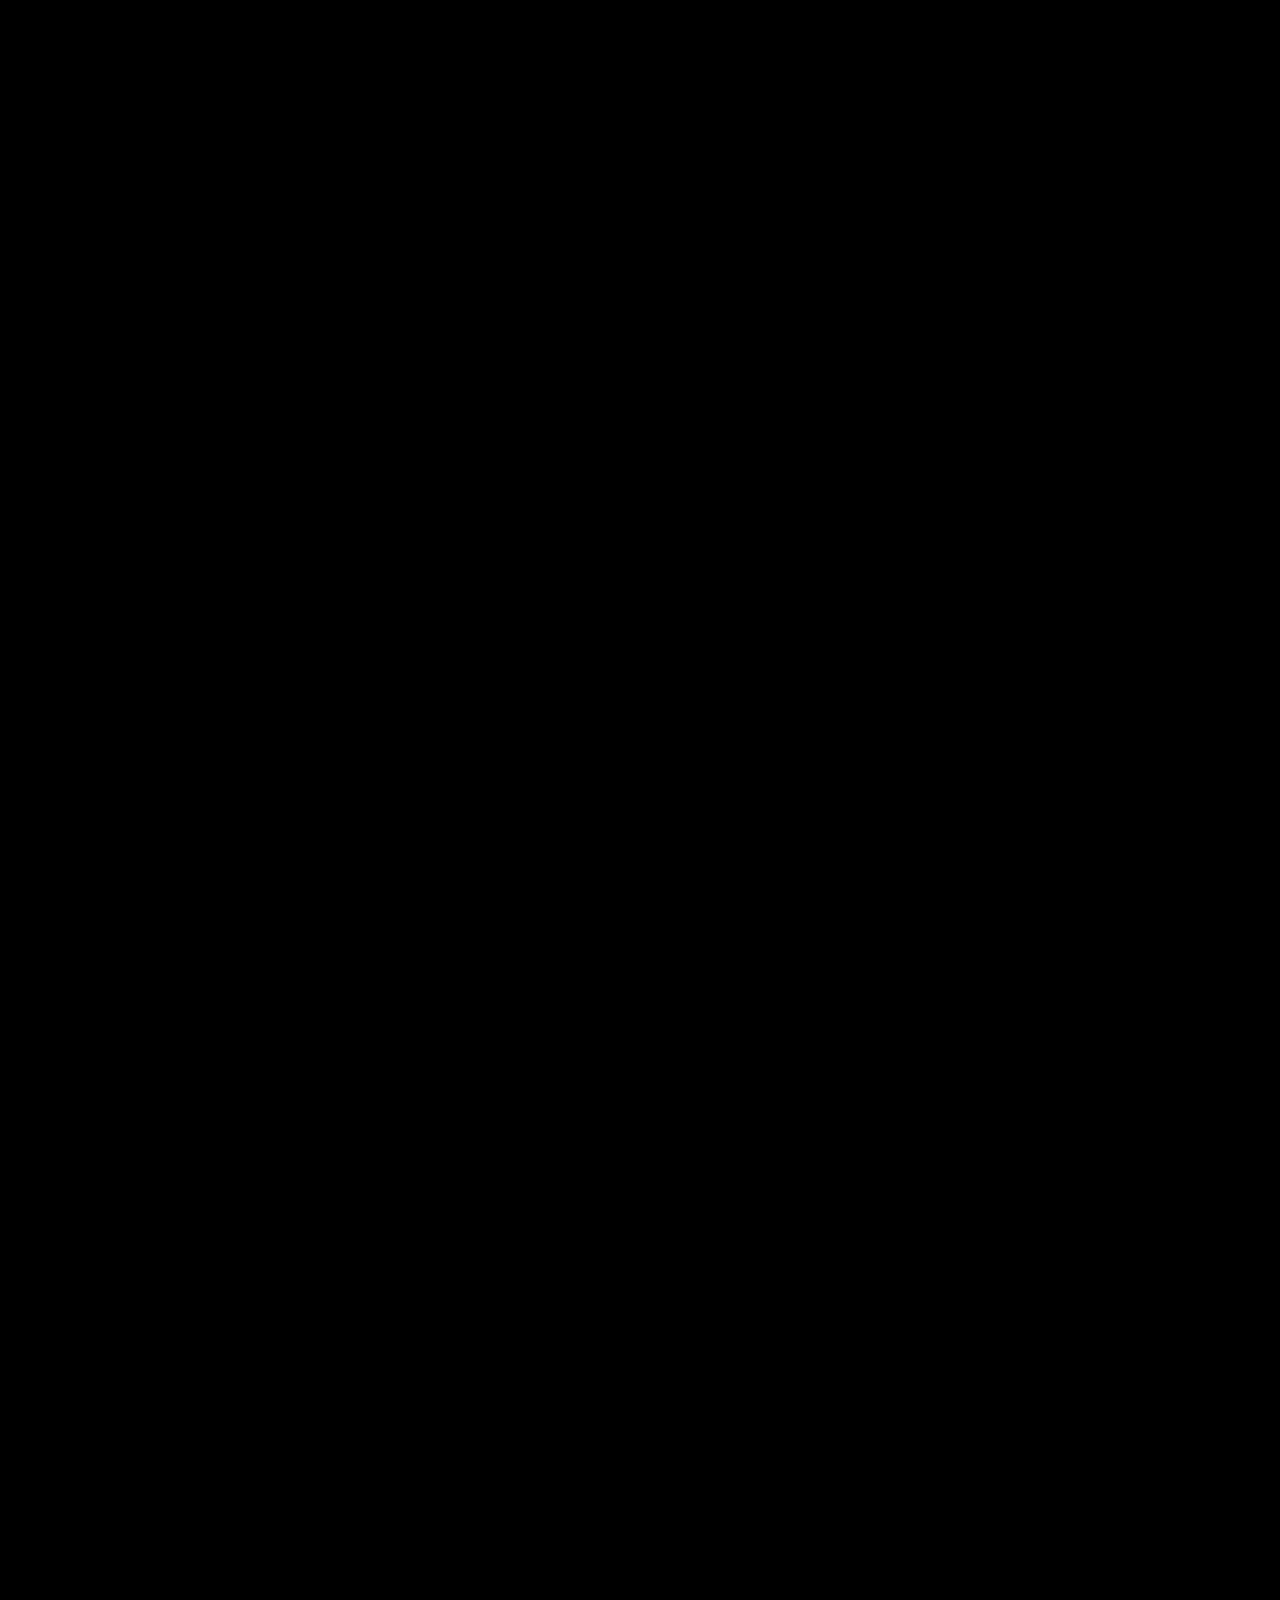
==== commit 26ed618f: "The cards keep moving from their first pixel, at the original's pace They came up standing and then " ====
--- a/index.html
+++ b/index.html
@@ -270,9 +270,9 @@
      Not a pinned scene: it scrolls past normally. The heading fills in
      reading order as it comes up the window — the frame draws it half read,
      which is the state this animates through — and the cards rise into place
-     behind it. The row comes to rest with the right-hand card open, and the
-     section below holds it in view while the width is handed leftwards card
-     by card; then the left card dives into its clip. See js/scene.js.
+     behind it. The right-hand card opens as the row rises; the section
+     below holds the row in view while the open width flows on leftwards,
+     and then the left card dives into its clip. See js/scene.js.
      ===================================================================== -->
 <section class="cards" data-cards data-node-id="339:343">
 
@@ -298,12 +298,12 @@
 
        The width opens right to left, so the frame's order is turned round:
        the cupola card, which opens last and dives, stands on the left. The
-       row comes up the window with the right-hand card open and comes to
-       rest, and the section below holds it in view while the open width is
-       handed leftwards one card at a time, each standing open long enough to
-       be read. Then the left card opens out into the window and into its
-       clip. The track keeps the row's place in the page while it is held —
-       see js/scene.js. -->
+       cards come up the window equal and the right-hand one opens as they
+       rise; once the row is at rest the section below holds it in view and
+       the open width flows on leftwards without stopping, slowing as each
+       card comes fully open so it can be read. Then the left card opens out
+       into the window and into its clip. The track keeps the row's place in
+       the page while it is held — see js/scene.js. -->
   <div class="cards__track" data-card-track>
     <div class="cards__row" data-card-row data-node-id="1486:22523">
 
@@ -378,8 +378,9 @@
      "Shot 3 - Outside Spacecraft - Device" (342:1597).
 
      This section's first stretch belongs to the cards above: it holds their
-     row in view while the open width is handed from right to left, each
-     card standing open long enough to be read. Then the left card opens out
+     row in view while the open width flows on from right to left, slowing
+     as each card comes fully open so it can be read. Then the left card
+     opens out
      until it fills the window — its own copy fading as it goes — and only
      once it has does the clip inside it start to run, flying out through the
      illuminator to the satellite. The intro copy writes itself on the way
--- a/css/style.css
+++ b/css/style.css
@@ -173,7 +173,7 @@
   --scene-length-hero: 100vh;
   /*
    * The flight is the cards opening and then two clips end to end: one
-   * window of pin, 160 of scroll for the cards above to hand their width
+   * window of pin, 160 of scroll for the cards above to pass their width
    * leftwards with each of them read, then 420 for the cupola leg — what it
    * has always had — and 560 more for the orbit that carries on from it.
    * js/scene.js splits its progress on exactly those three lengths, so they
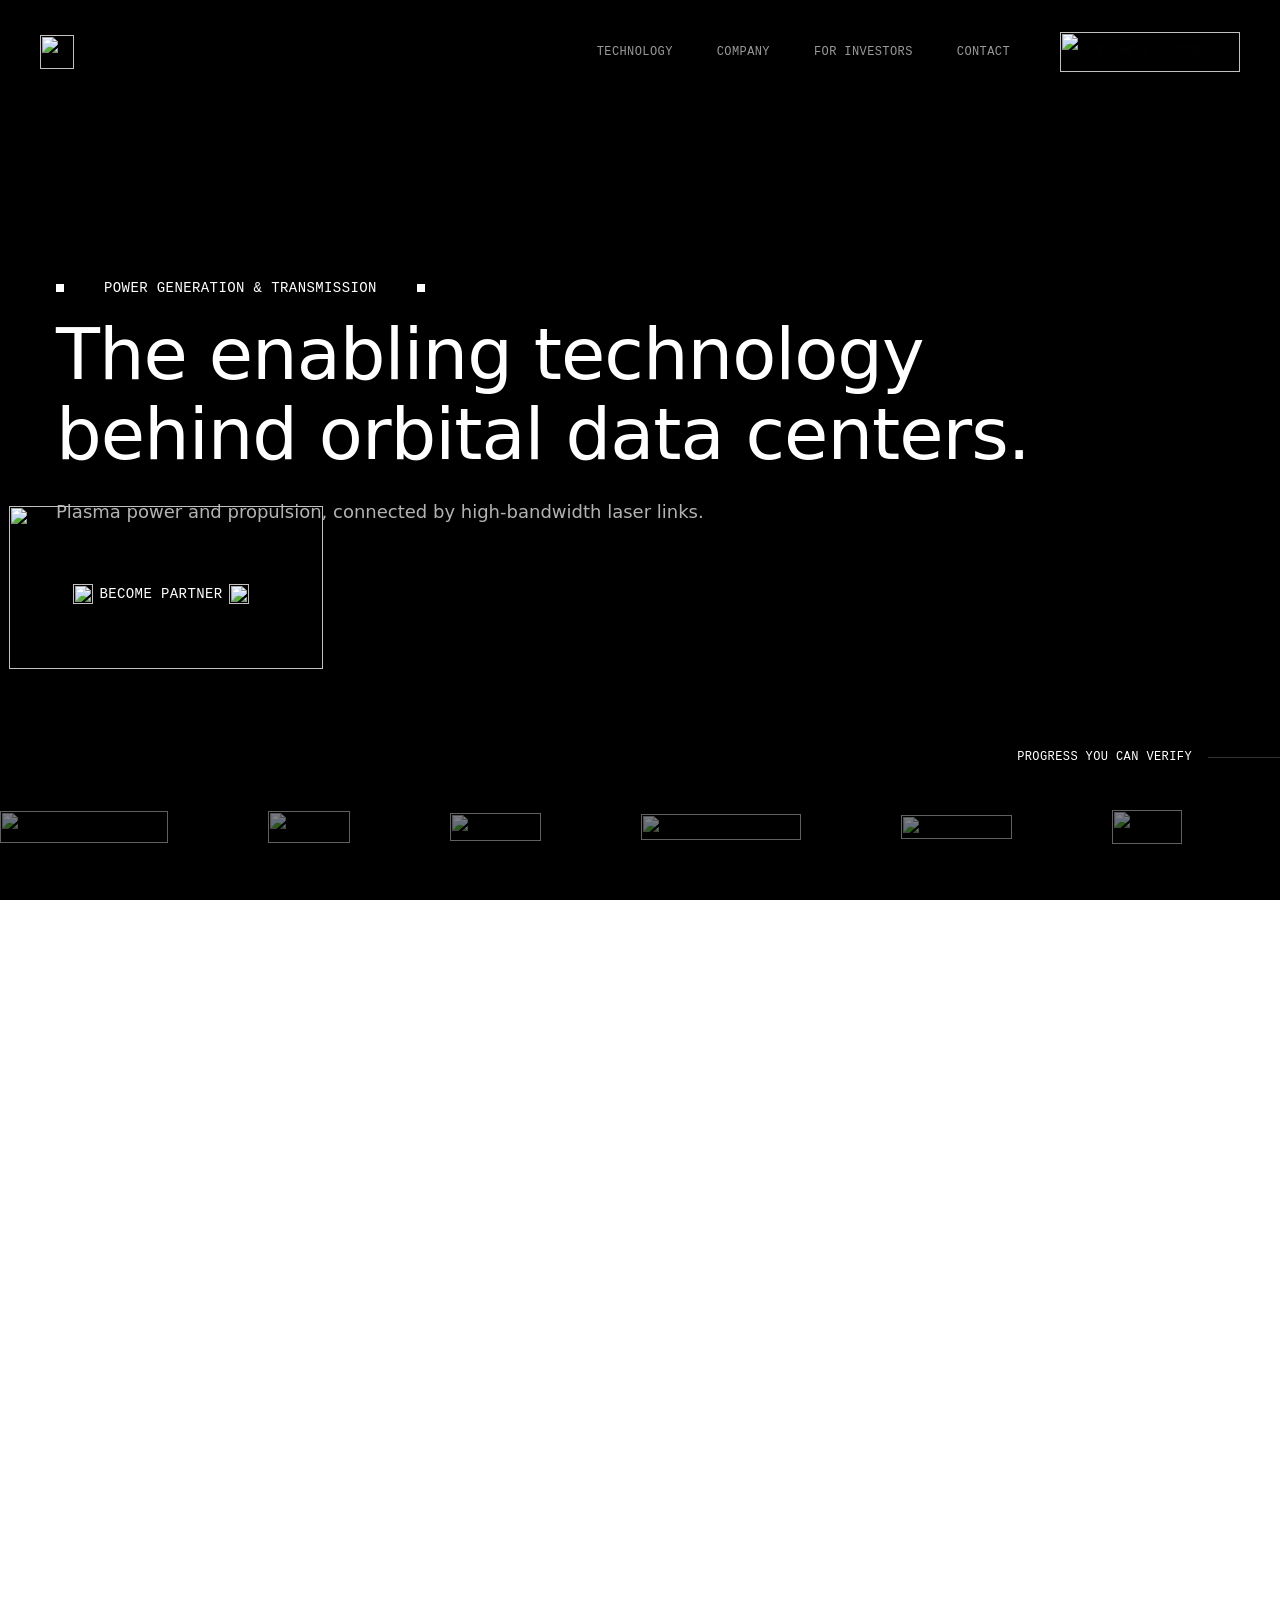
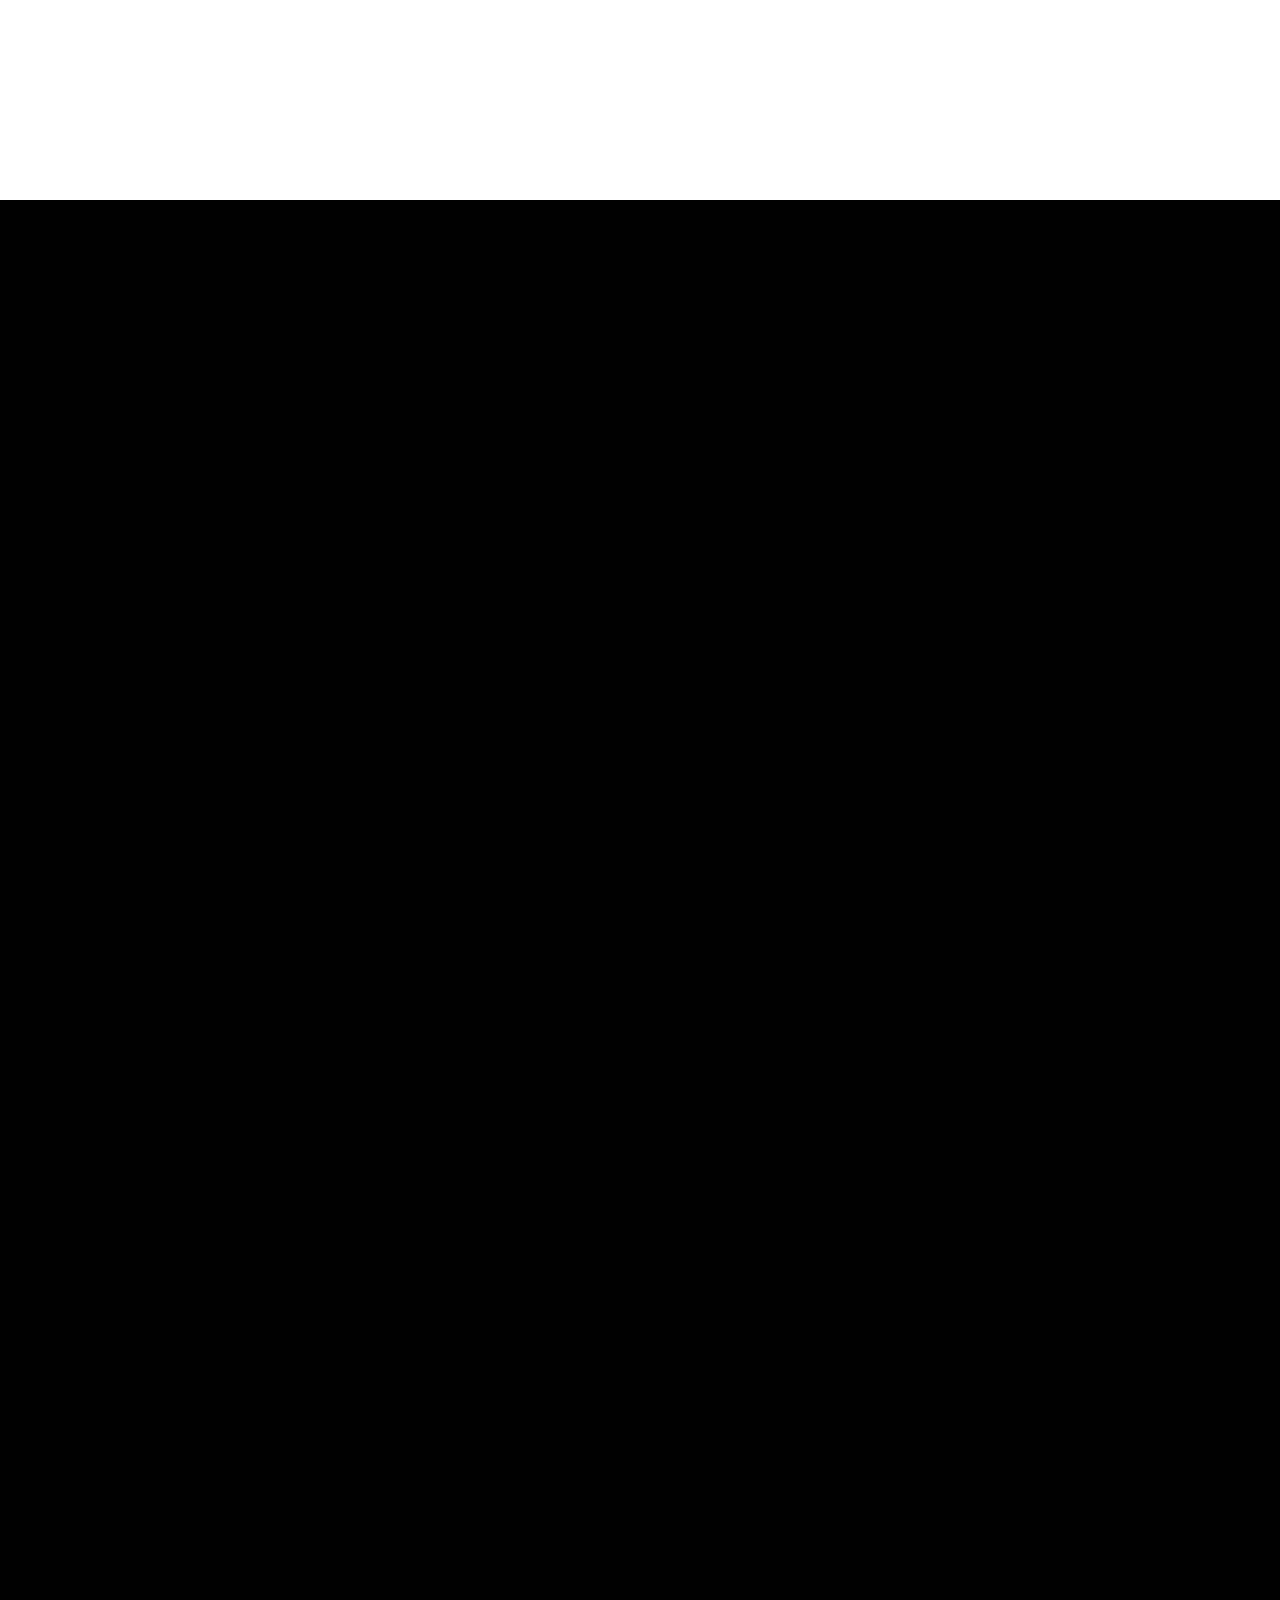
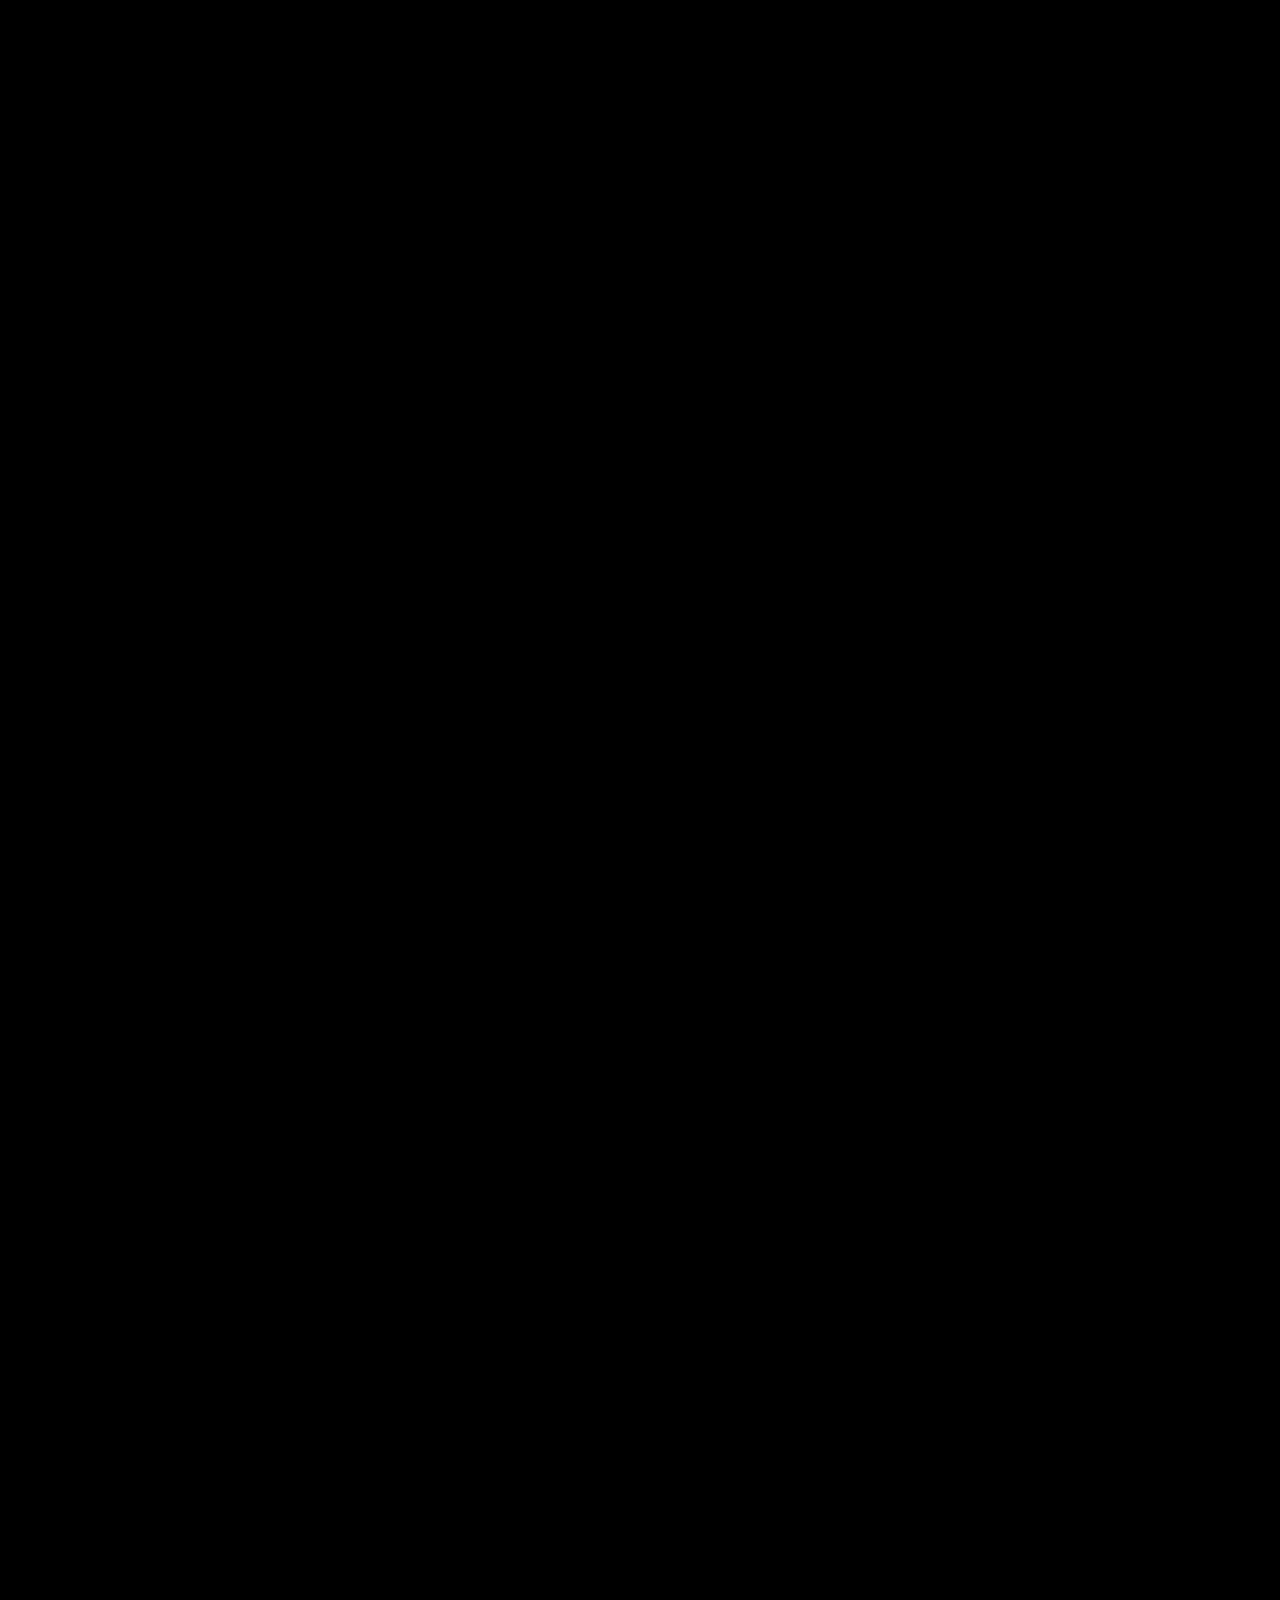
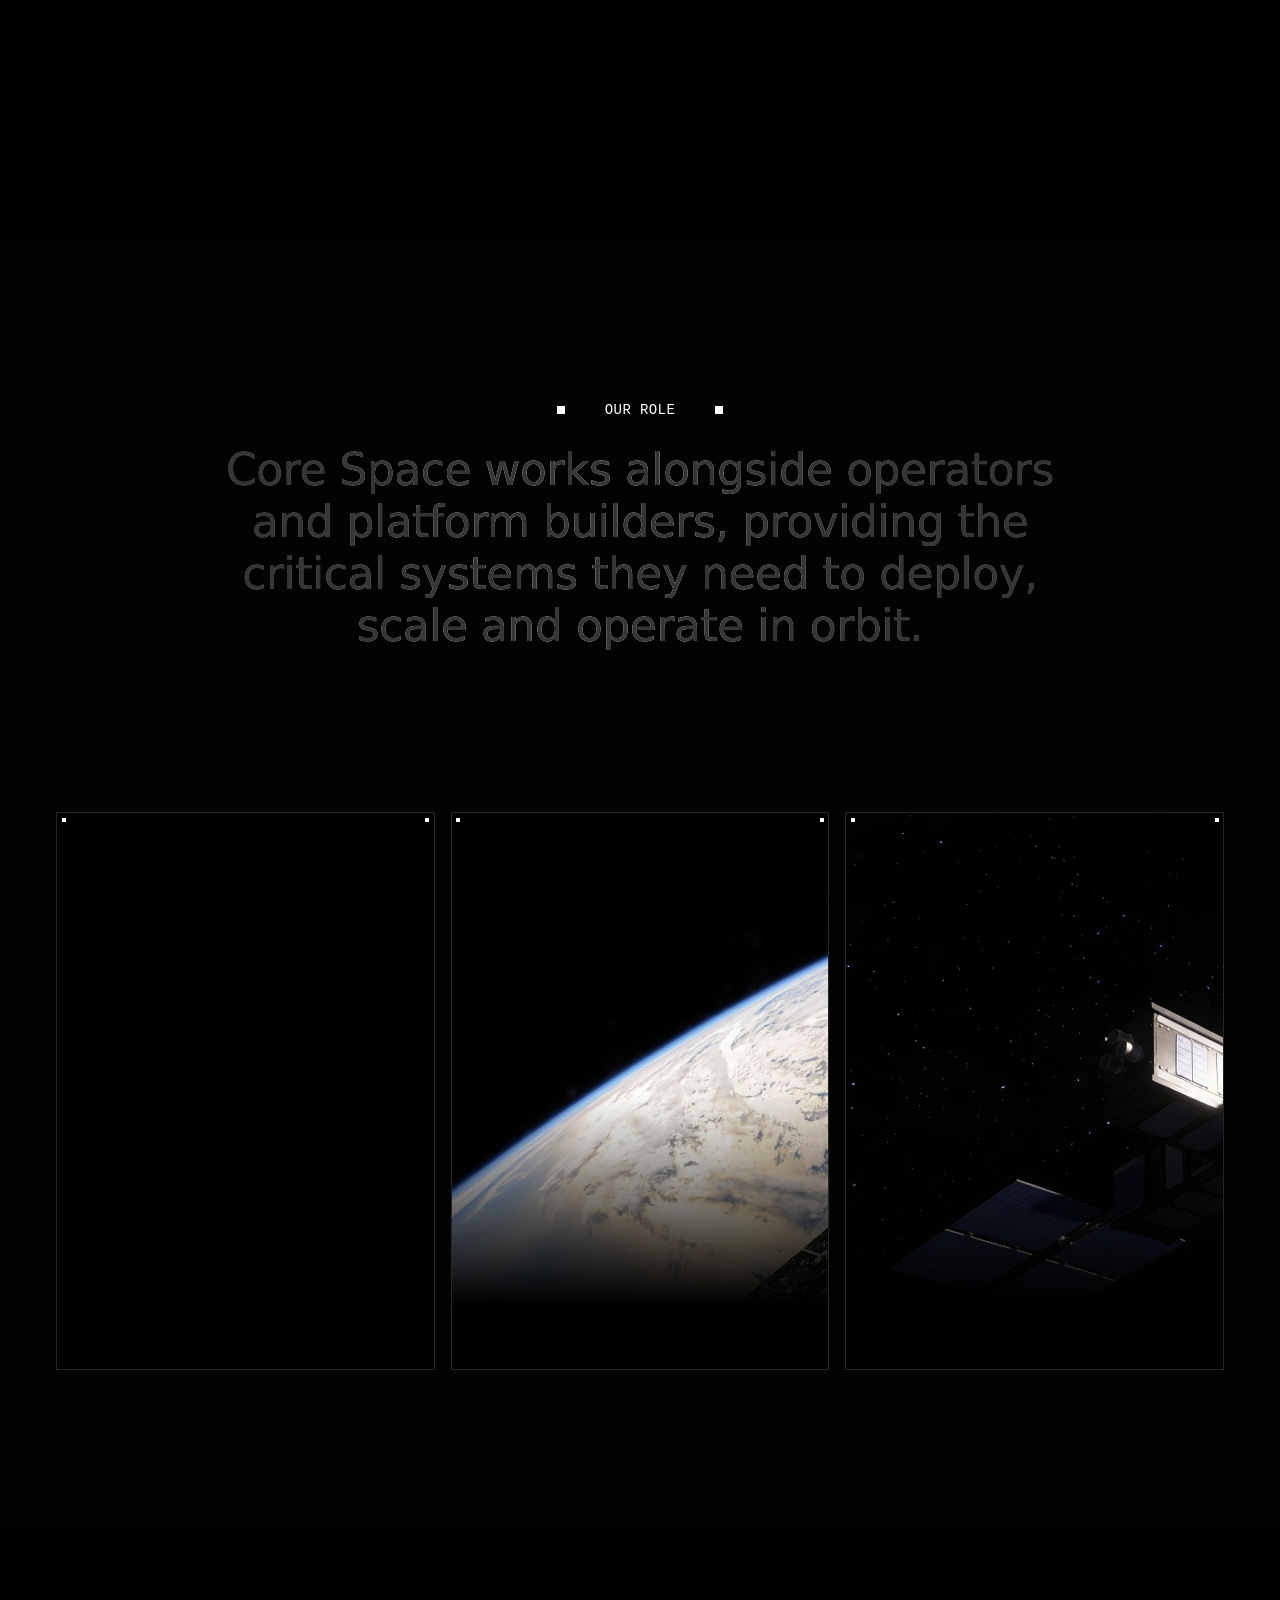
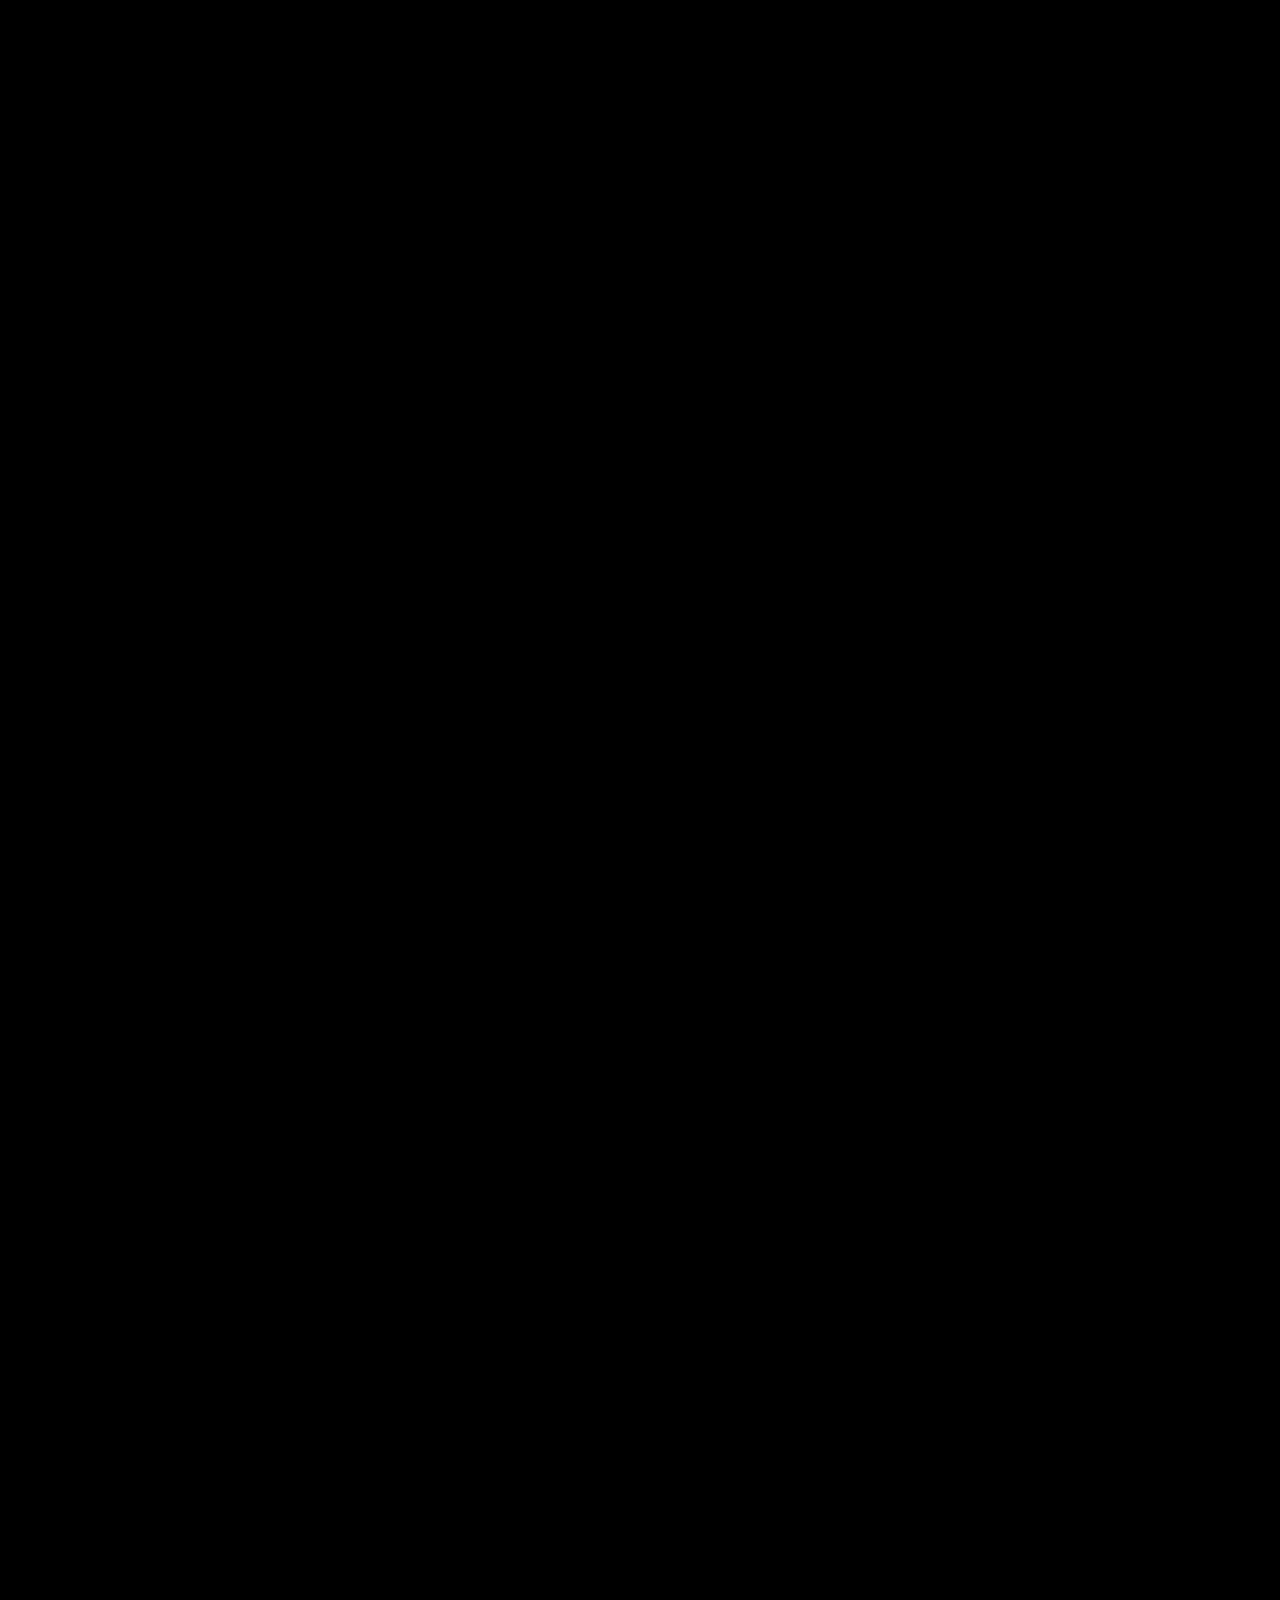
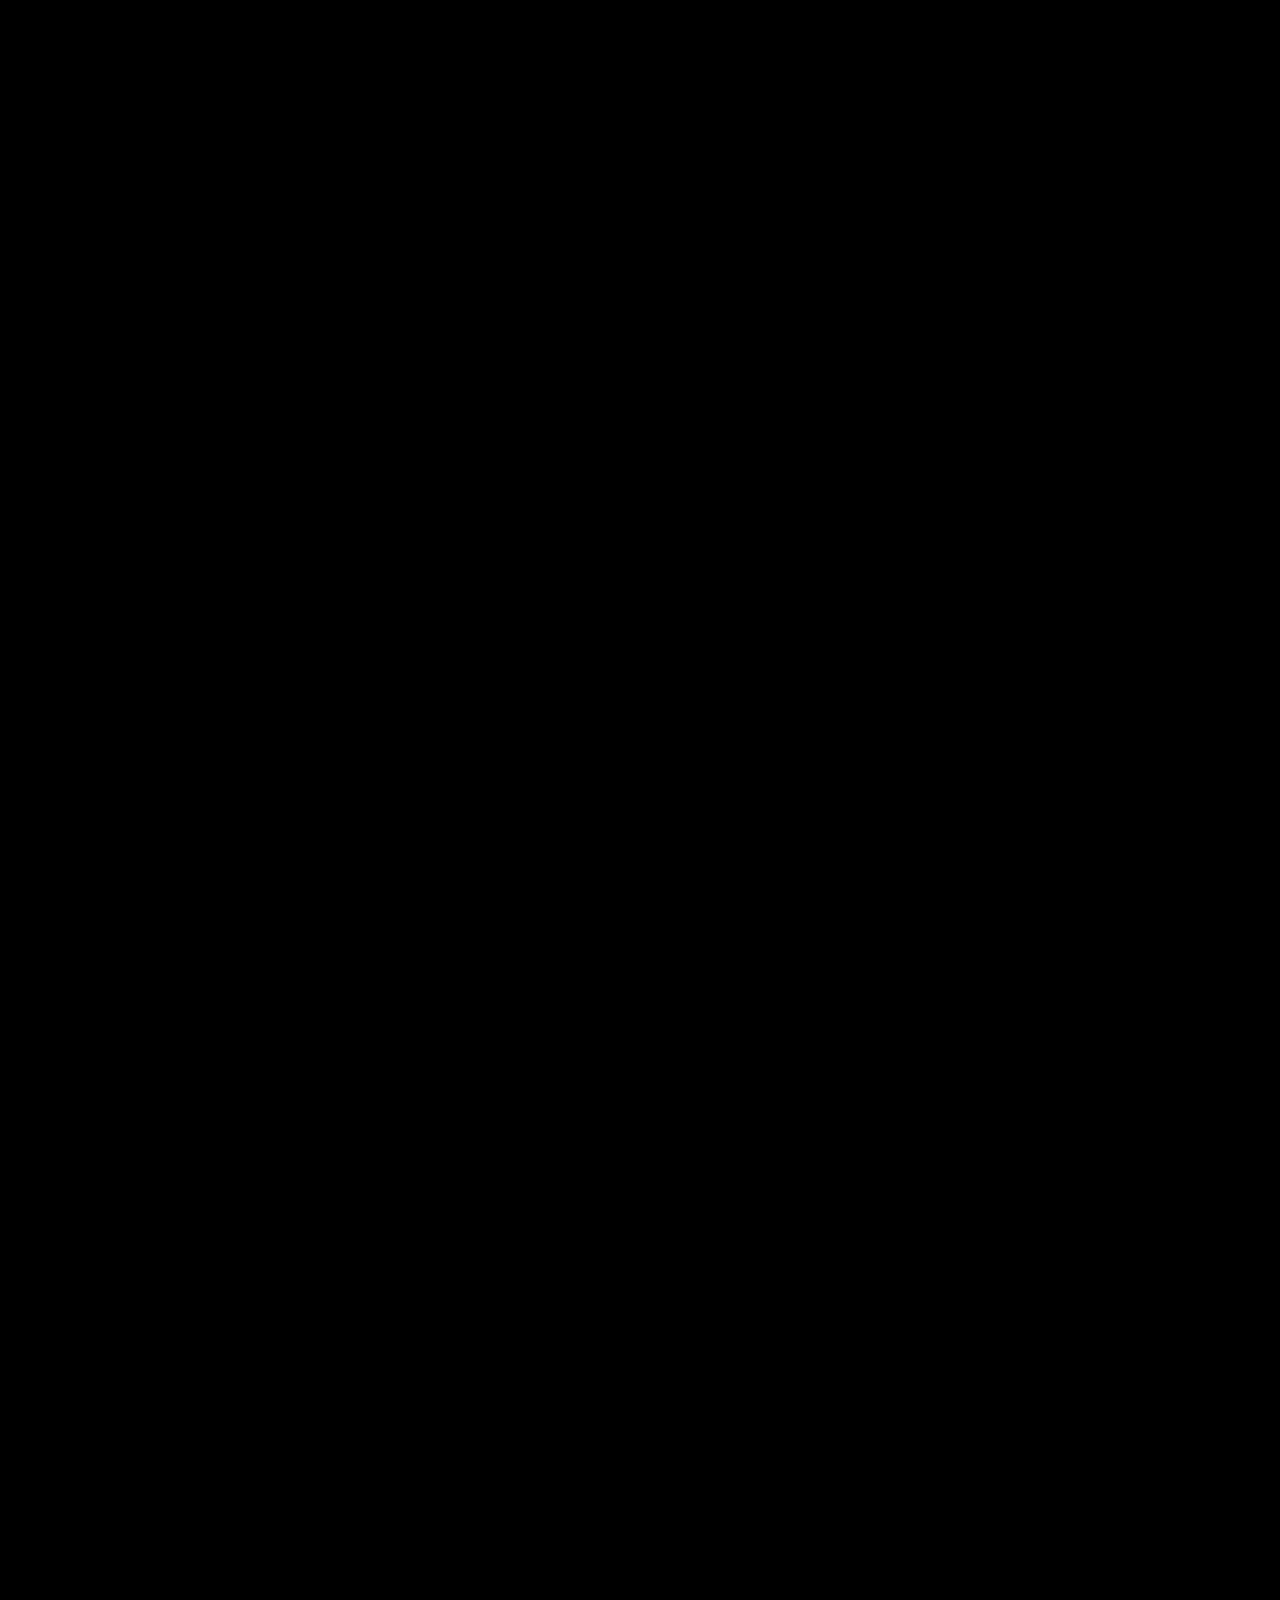
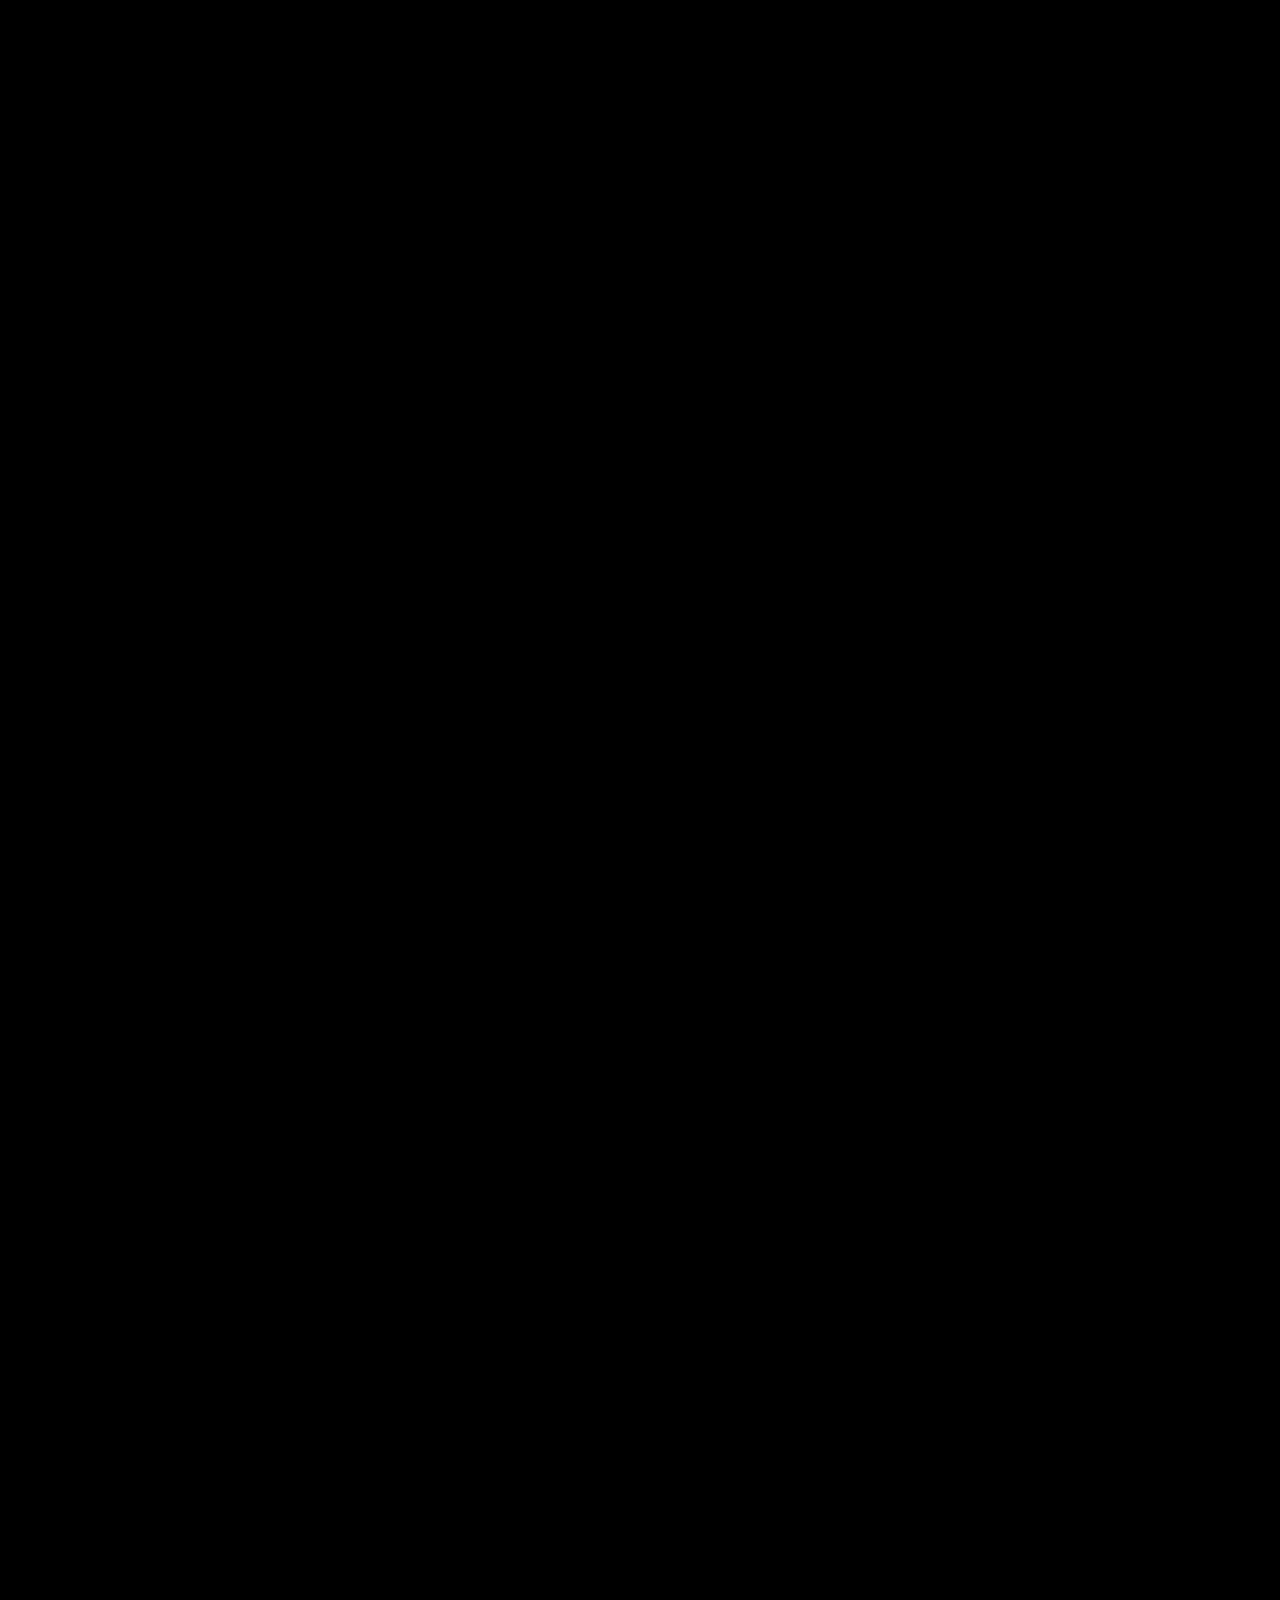
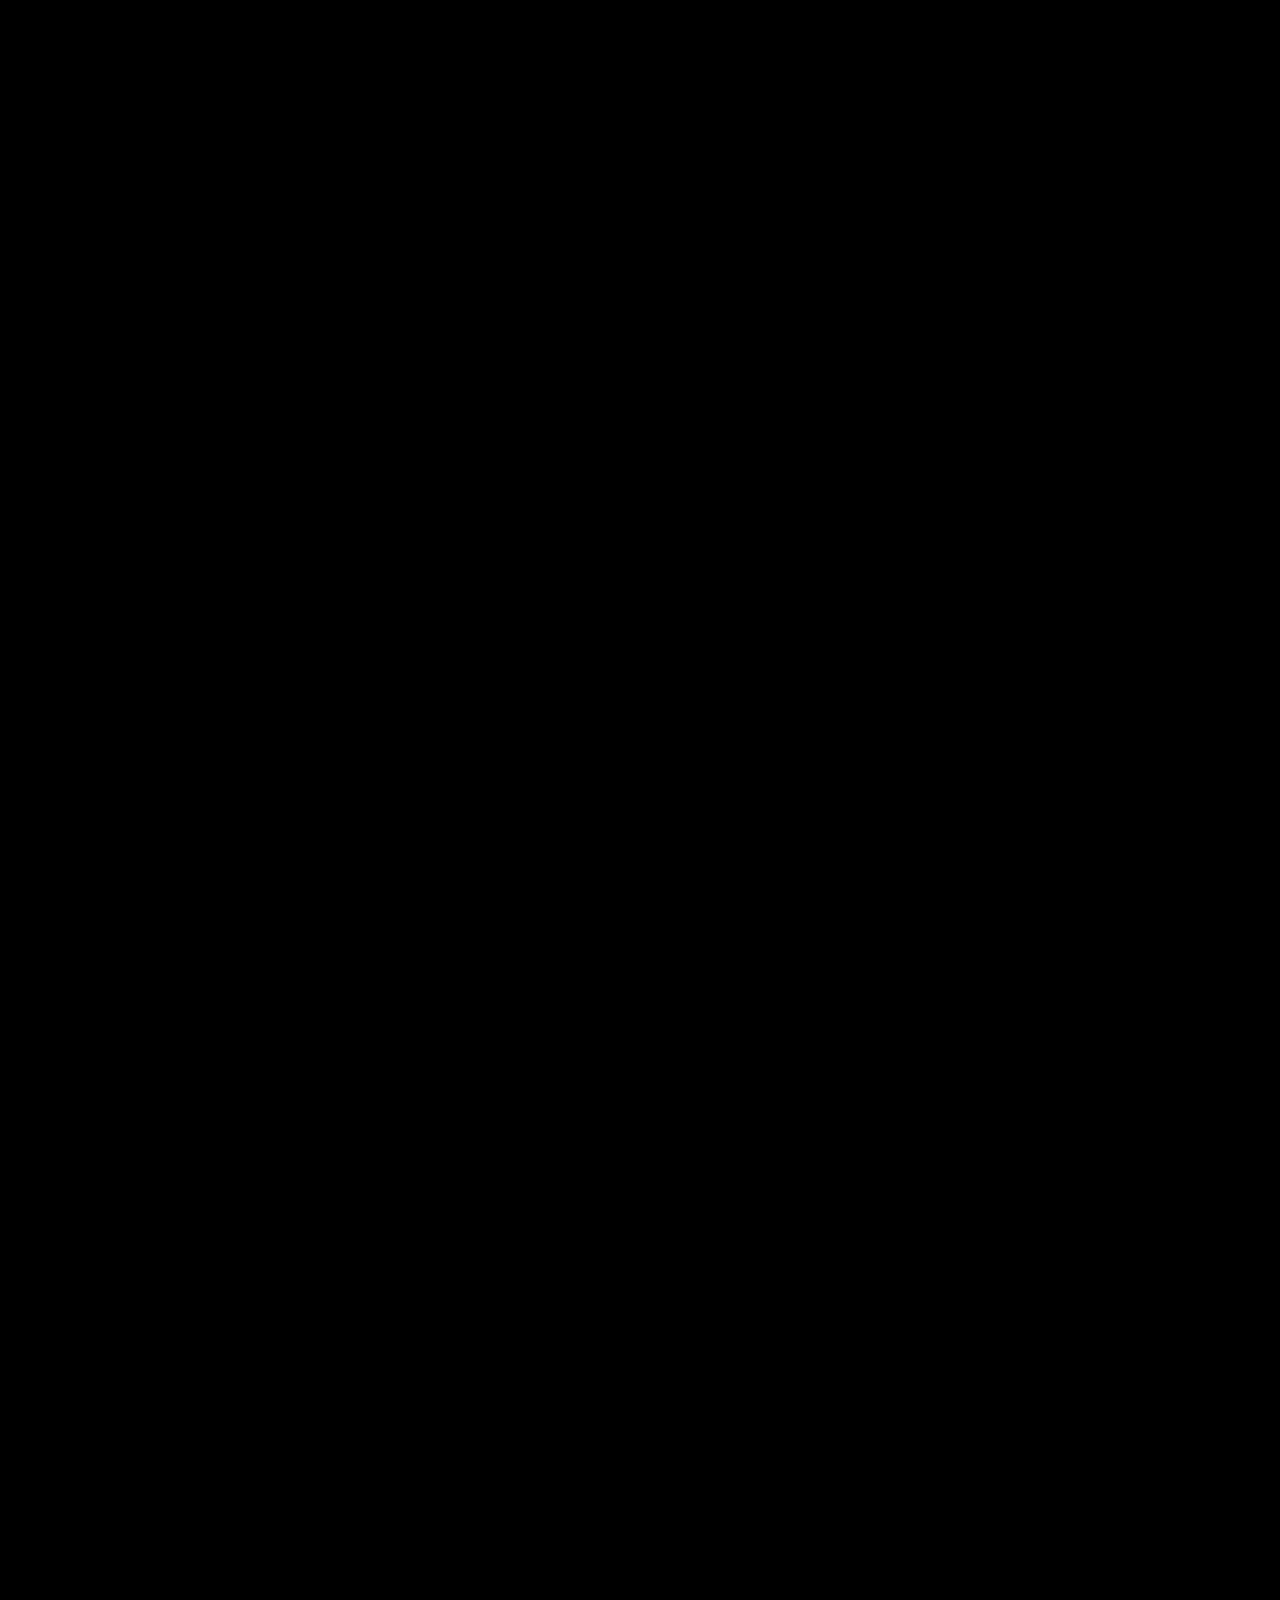
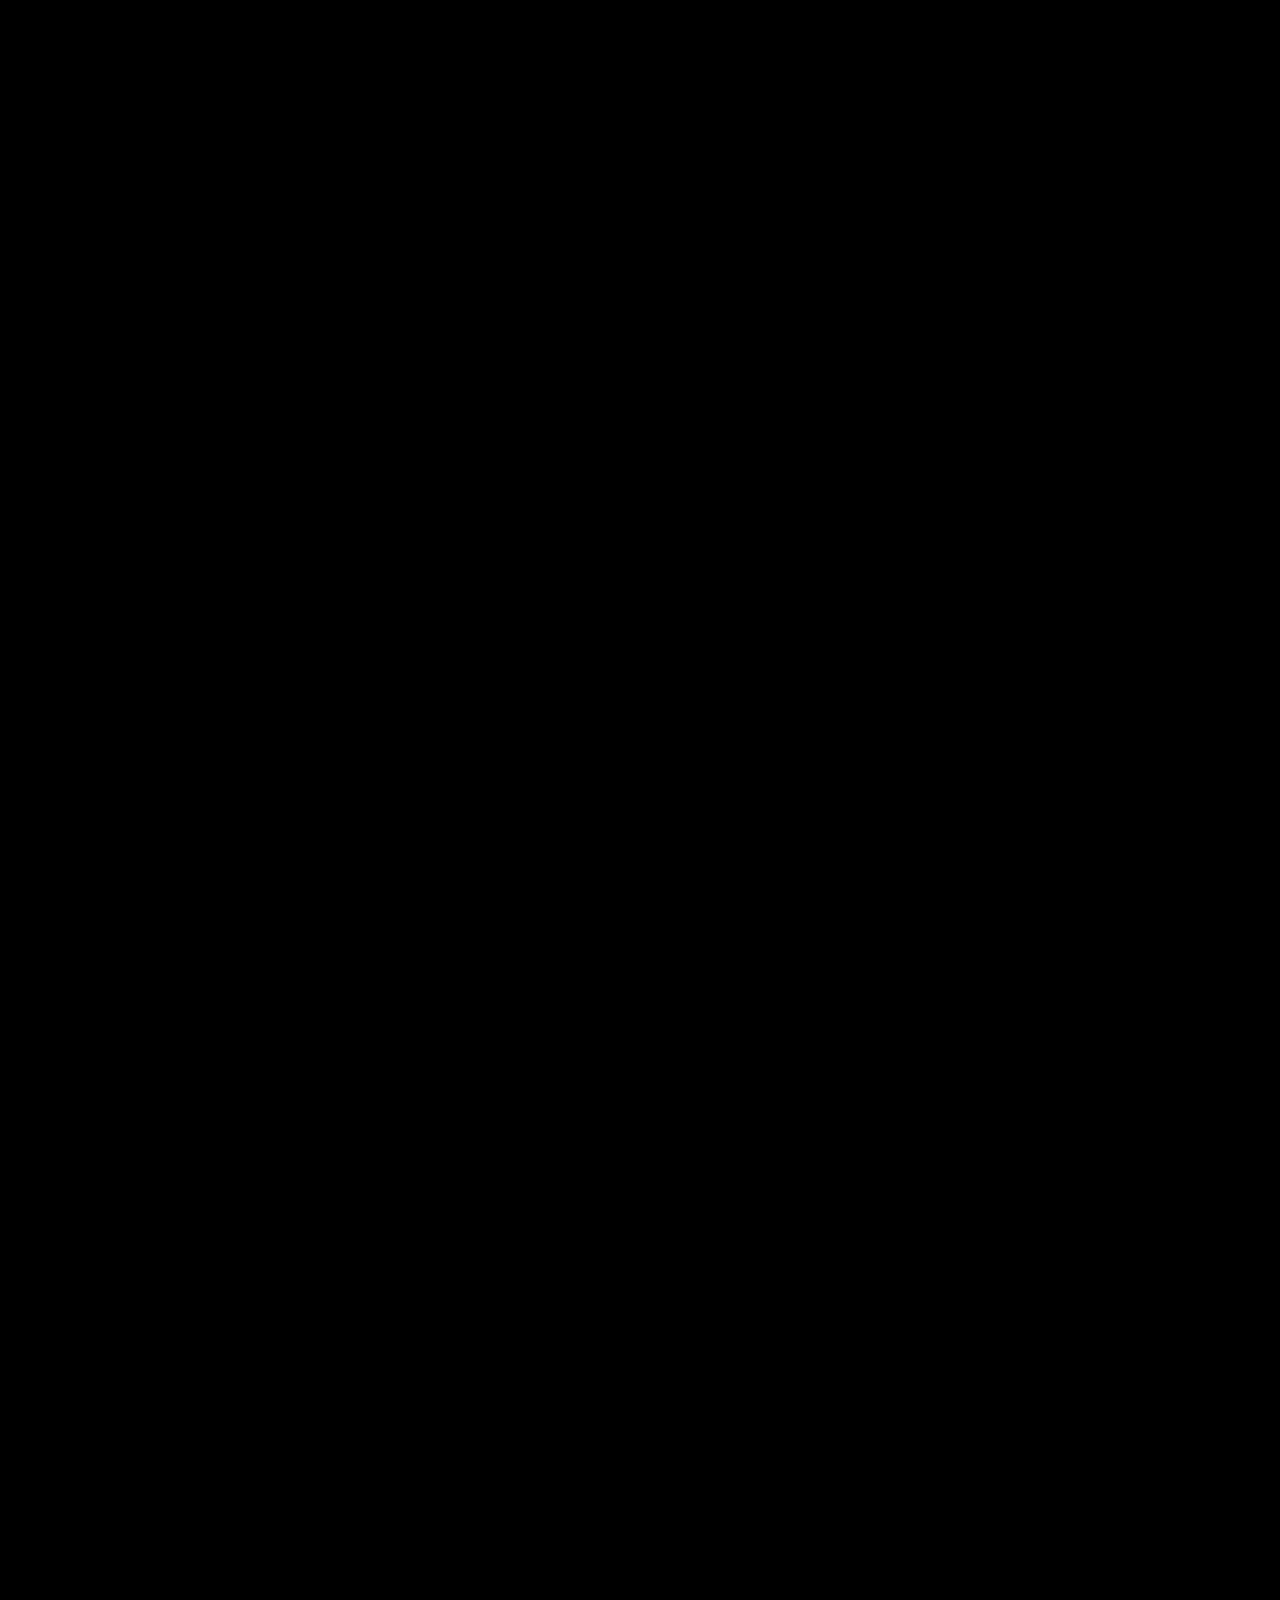
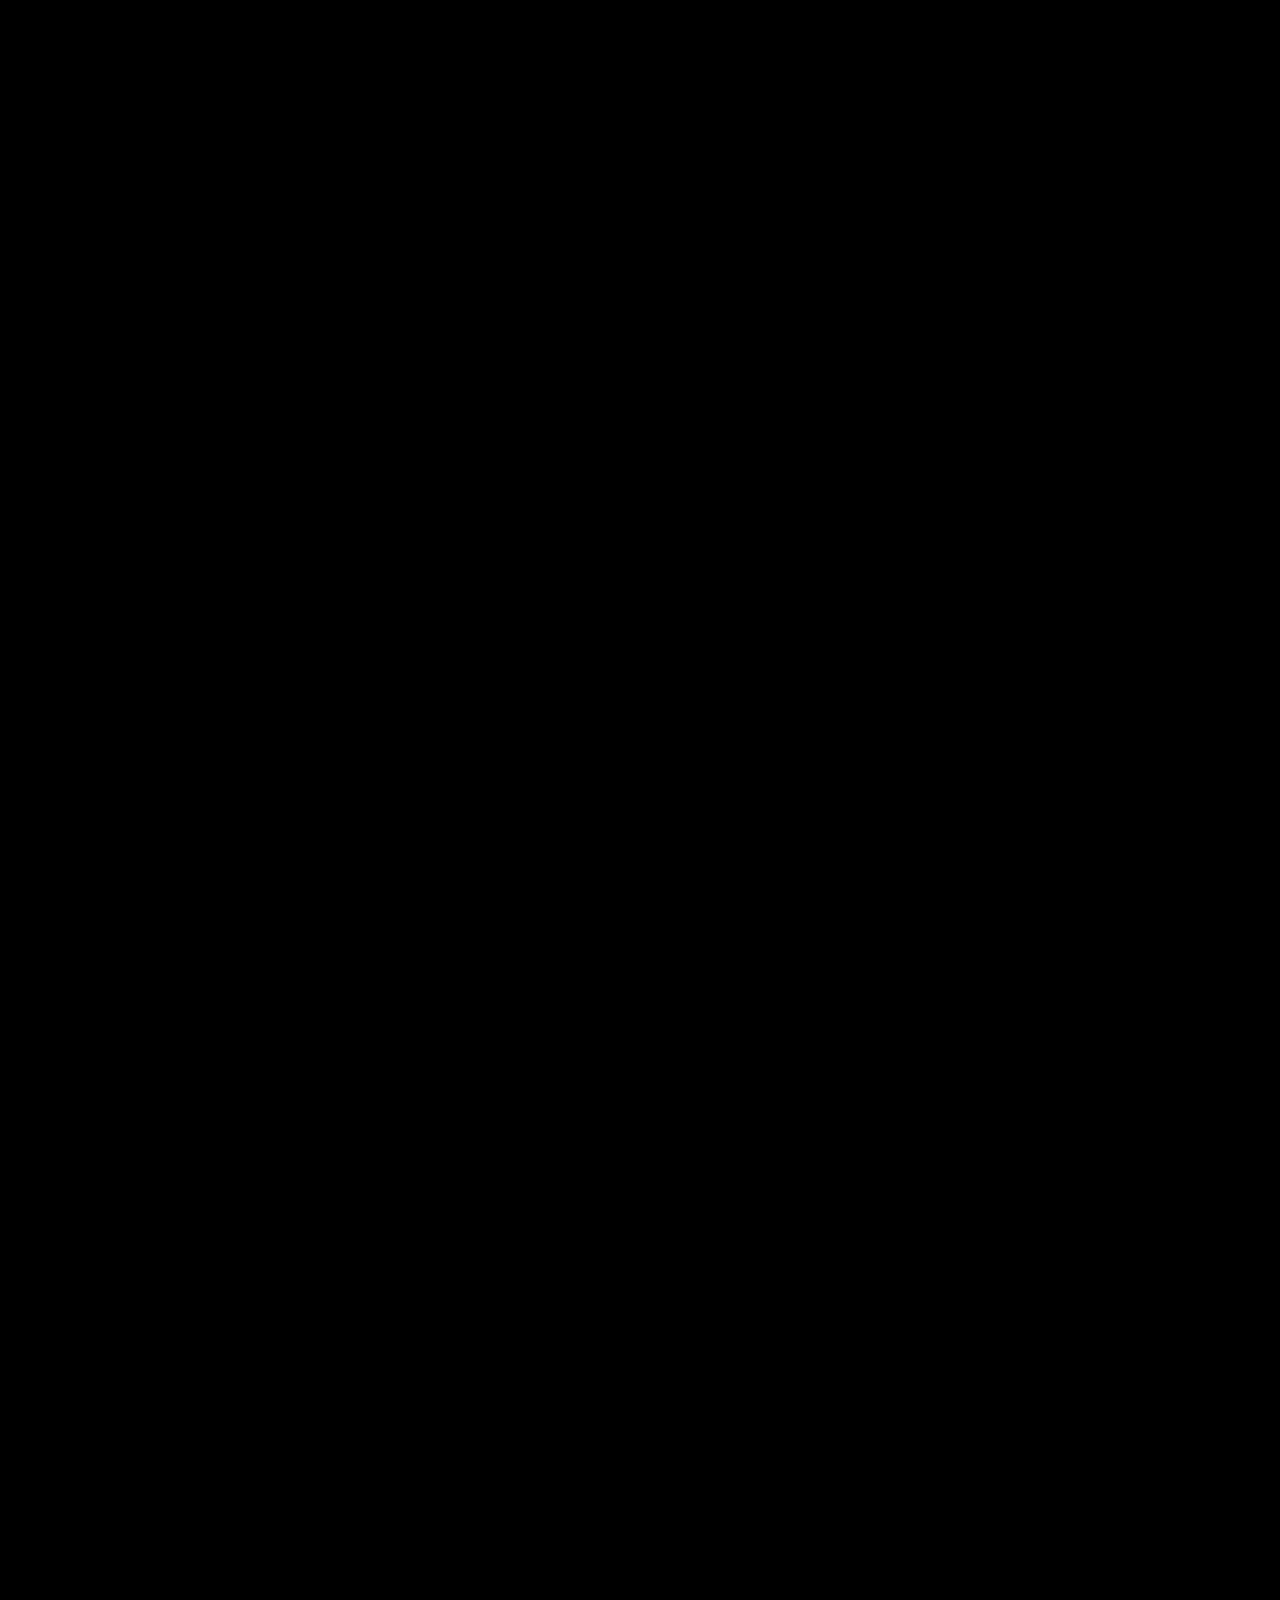
==== commit 404a4d8c: "The cards carry the pictures 1532:9176 gives them Built for orbit is now the Earth's limb with the c" ====
--- a/index.html
+++ b/index.html
@@ -342,7 +342,7 @@
         <!-- 477:11525 — the picture, 900 wide whatever the card's width, so
              opening a card uncovers more of it rather than scaling it -->
         <div class="card__media" data-node-id="I1486:22525;477:11525" aria-hidden="true">
-          <img class="card__picture" src="assets/images/card-orbit.jpg" alt="" width="1800" height="1194" decoding="async">
+          <img class="card__picture" src="assets/images/card-orbit.jpg" alt="" width="1800" height="1200" decoding="async">
         </div>
         <span class="card__tick card__tick--tl" data-node-id="I1486:22525;477:11517"></span>
         <span class="card__tick card__tick--tr" data-node-id="I1486:22525;477:11519"></span>
@@ -356,7 +356,7 @@
 
       <article class="card" data-card data-node-id="1486:22551">
         <div class="card__media" data-node-id="I1486:22551;477:11525" aria-hidden="true">
-          <img class="card__picture" src="assets/images/card-power.jpg" alt="" width="2000" height="1116" decoding="async">
+          <img class="card__picture" src="assets/images/card-power.jpg" alt="" width="1800" height="1194" decoding="async">
         </div>
         <span class="card__tick card__tick--tl" data-node-id="I1486:22551;477:11517"></span>
         <span class="card__tick card__tick--tr" data-node-id="I1486:22551;477:11519"></span>
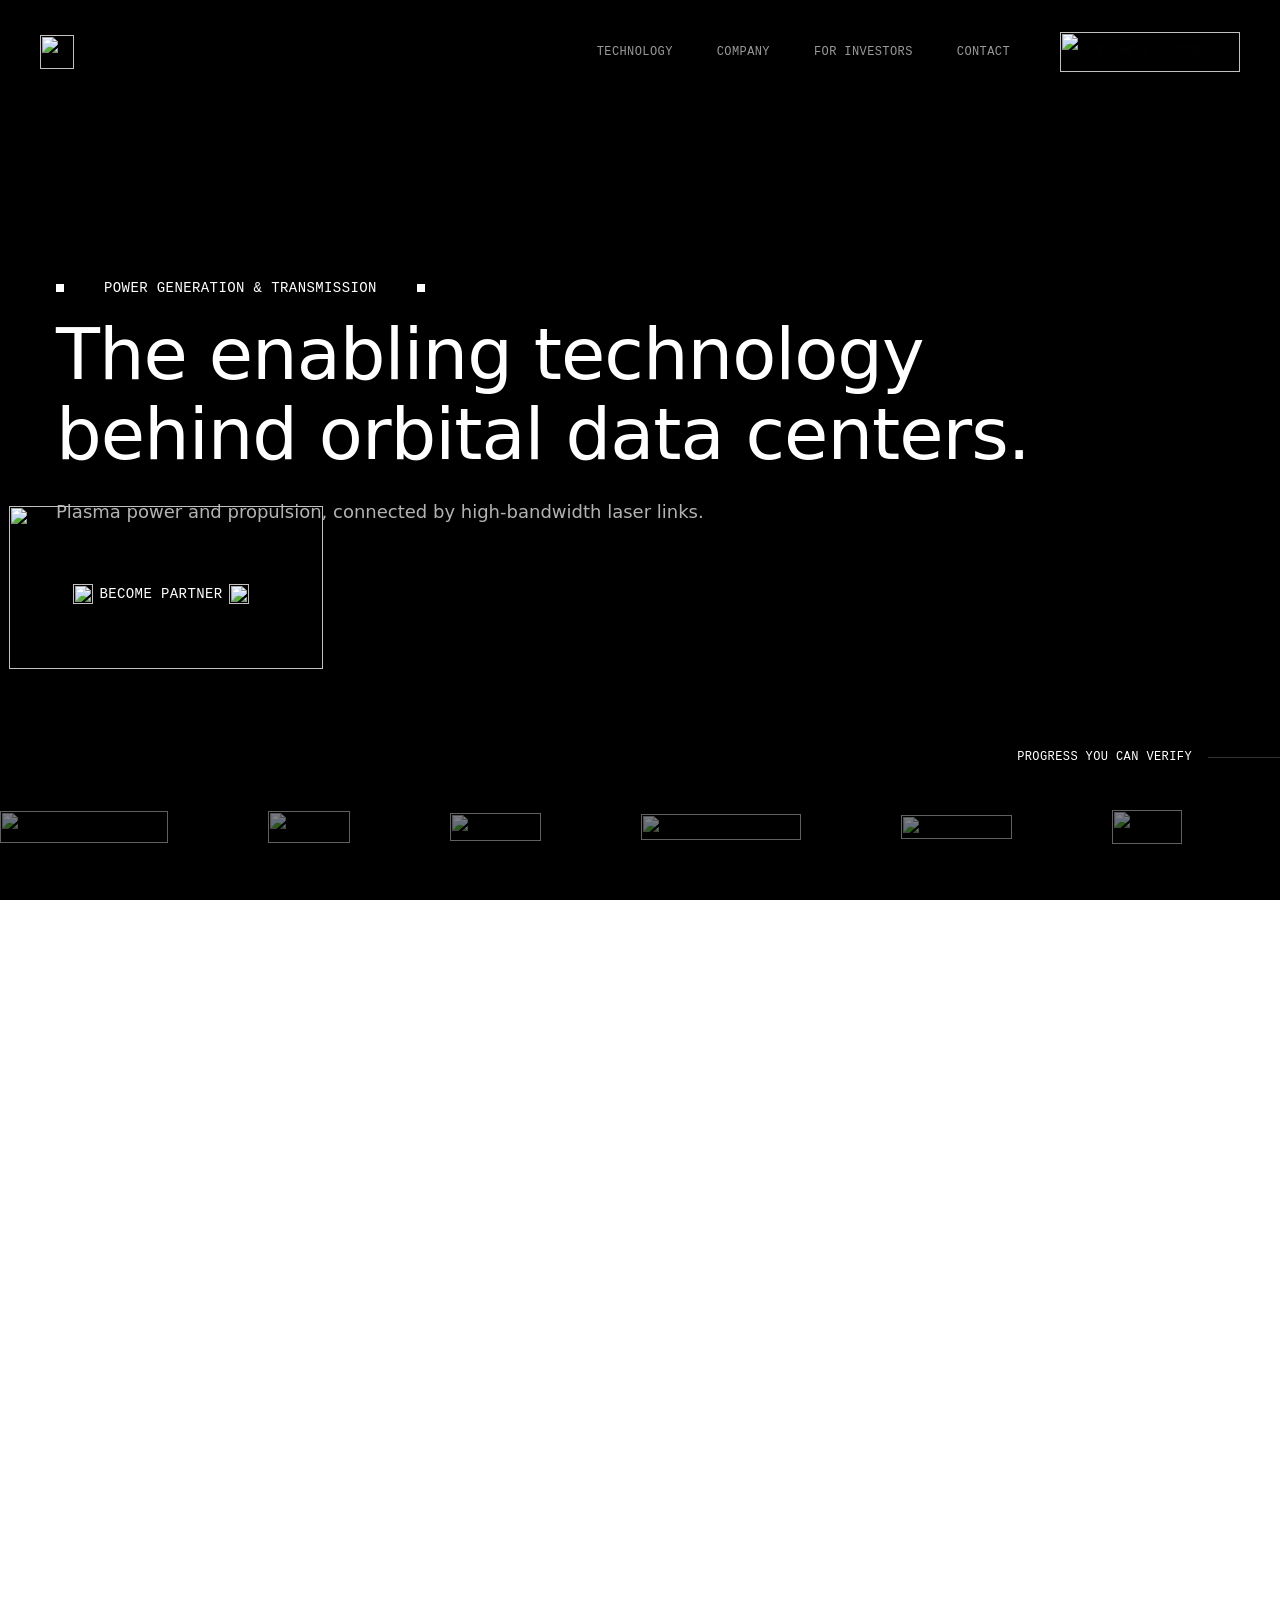
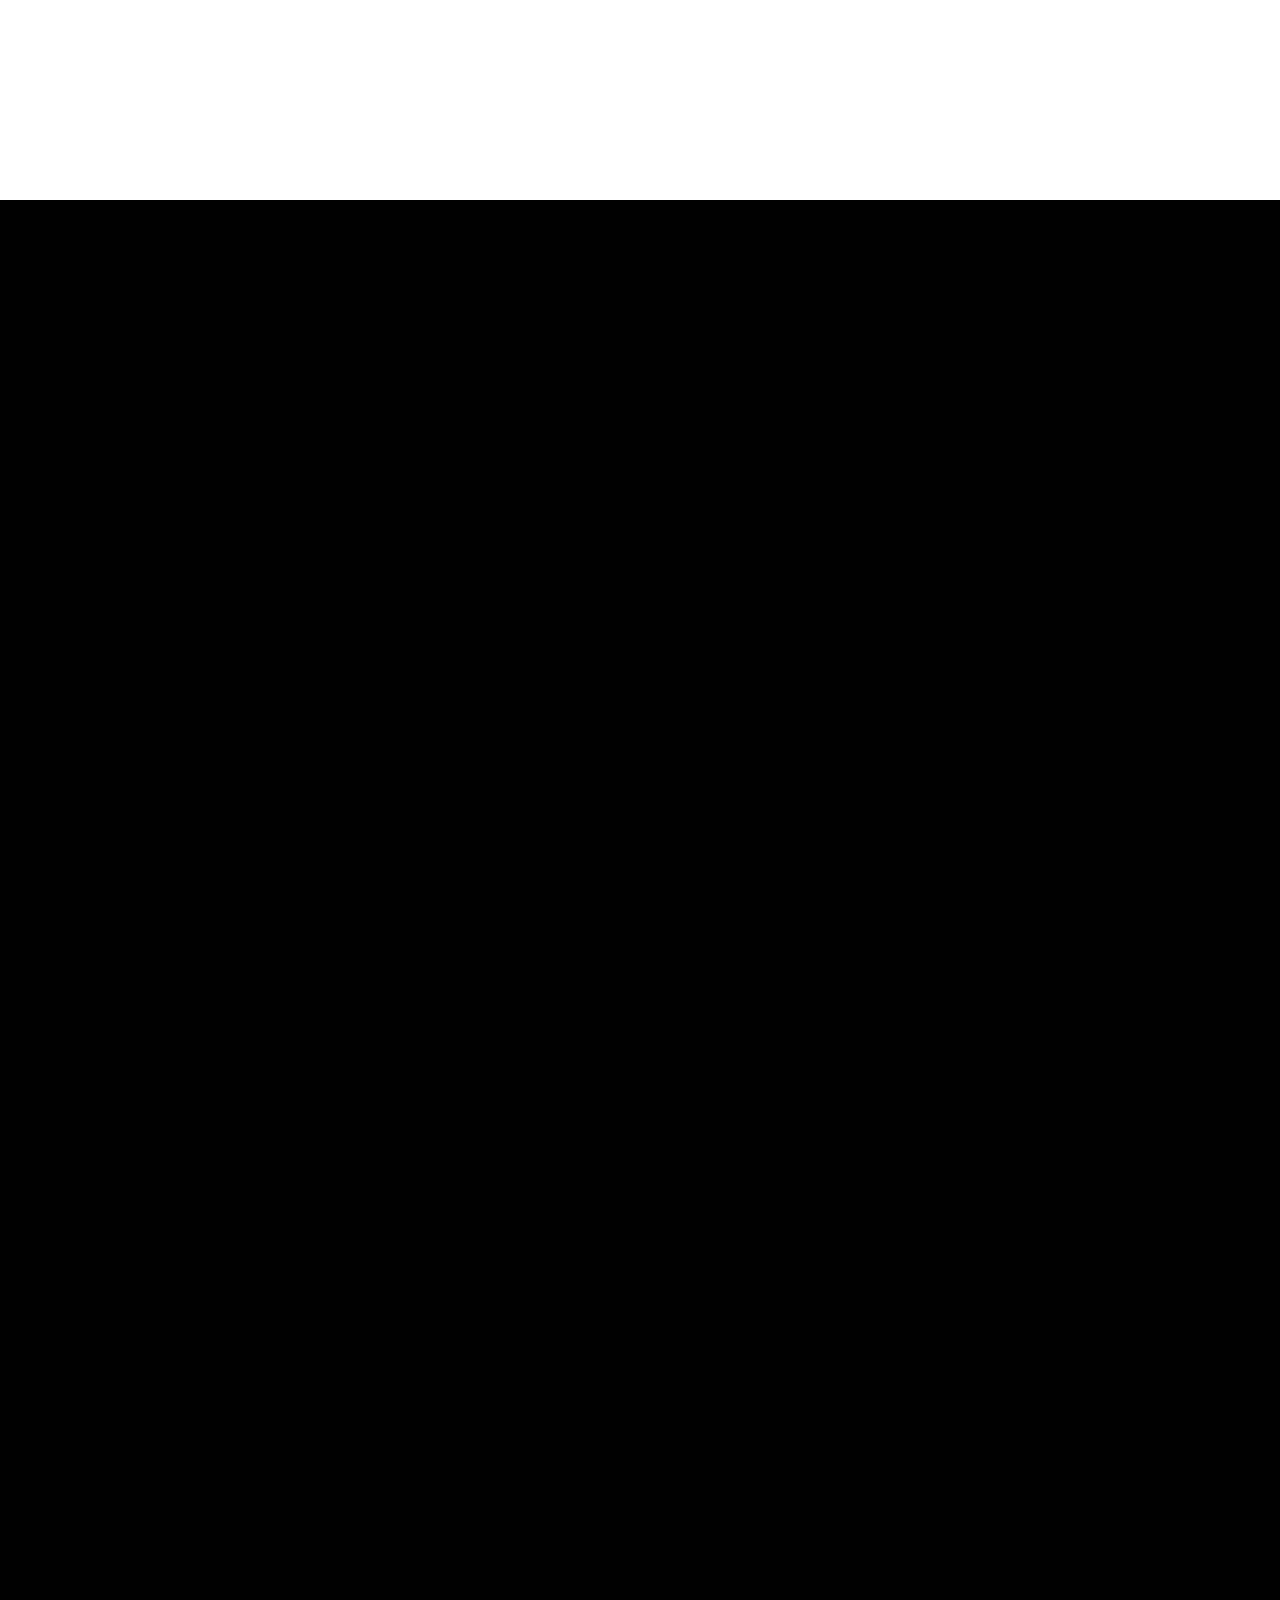
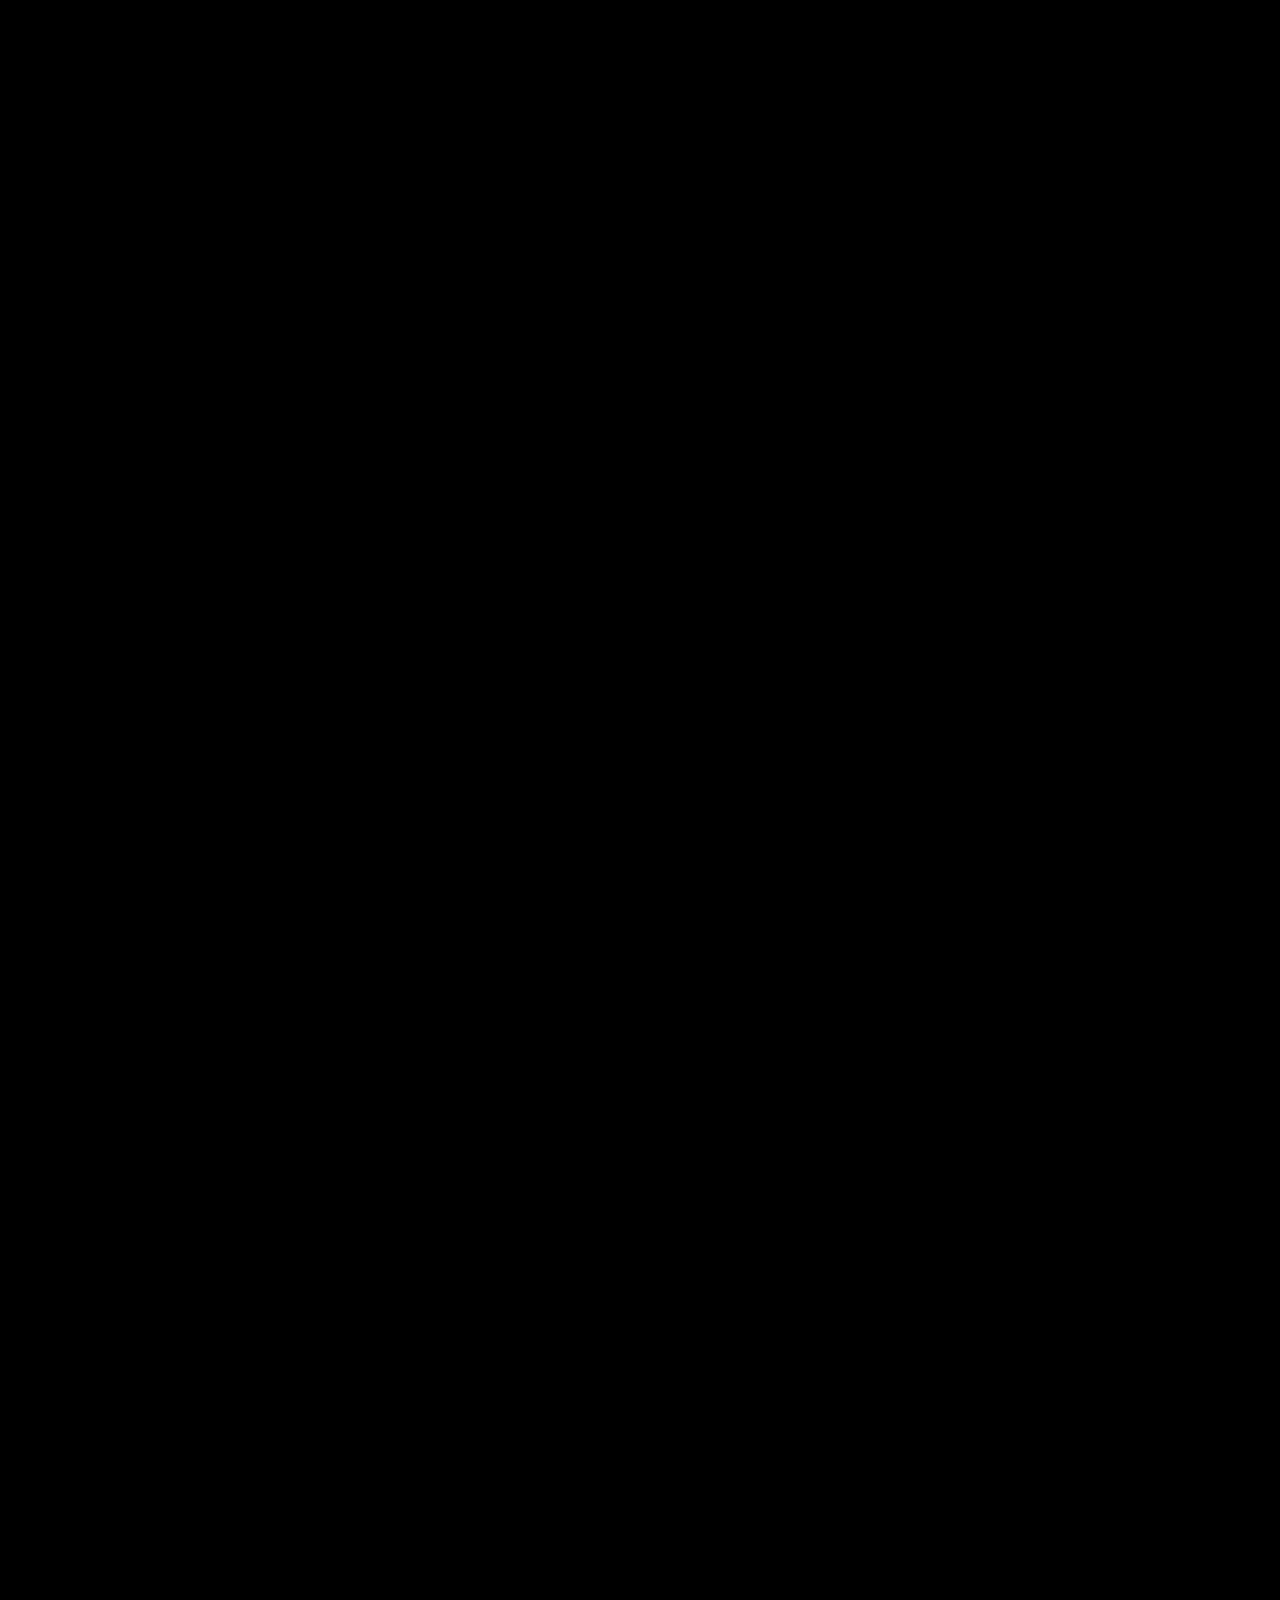
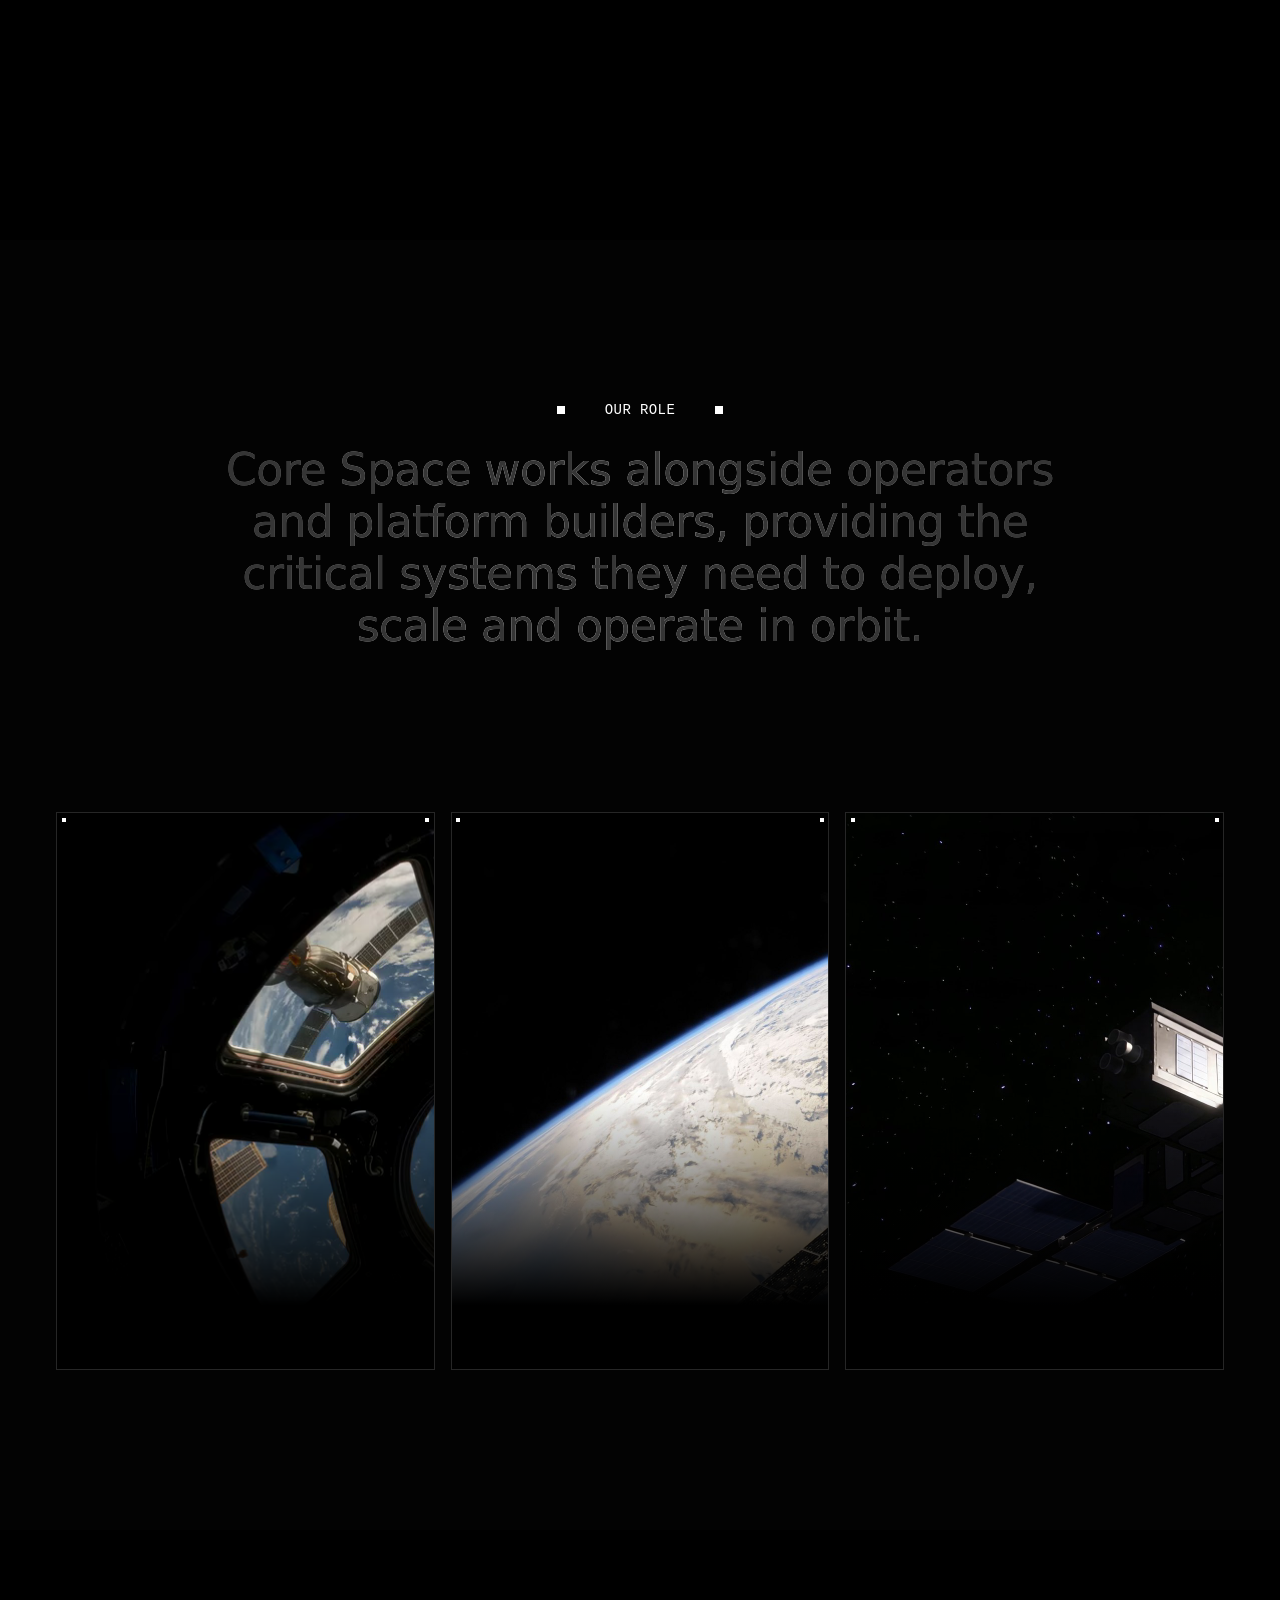
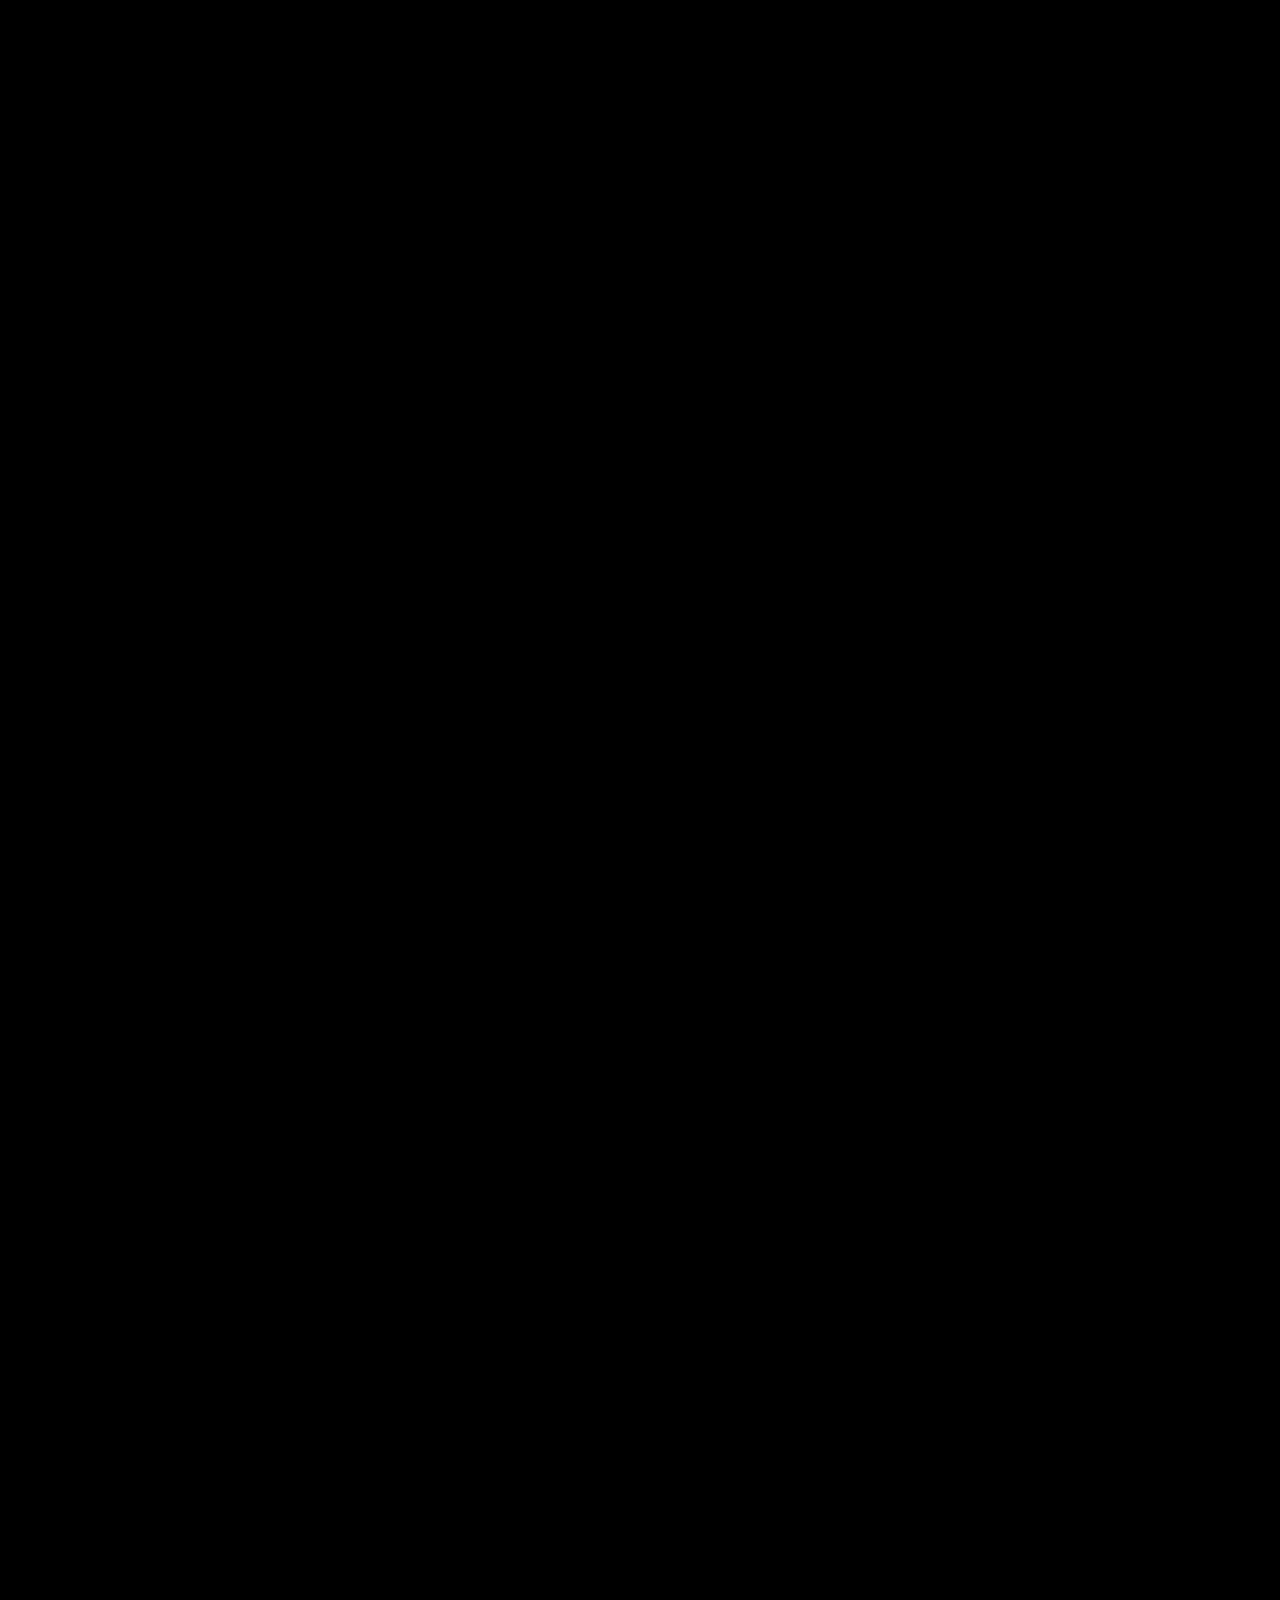
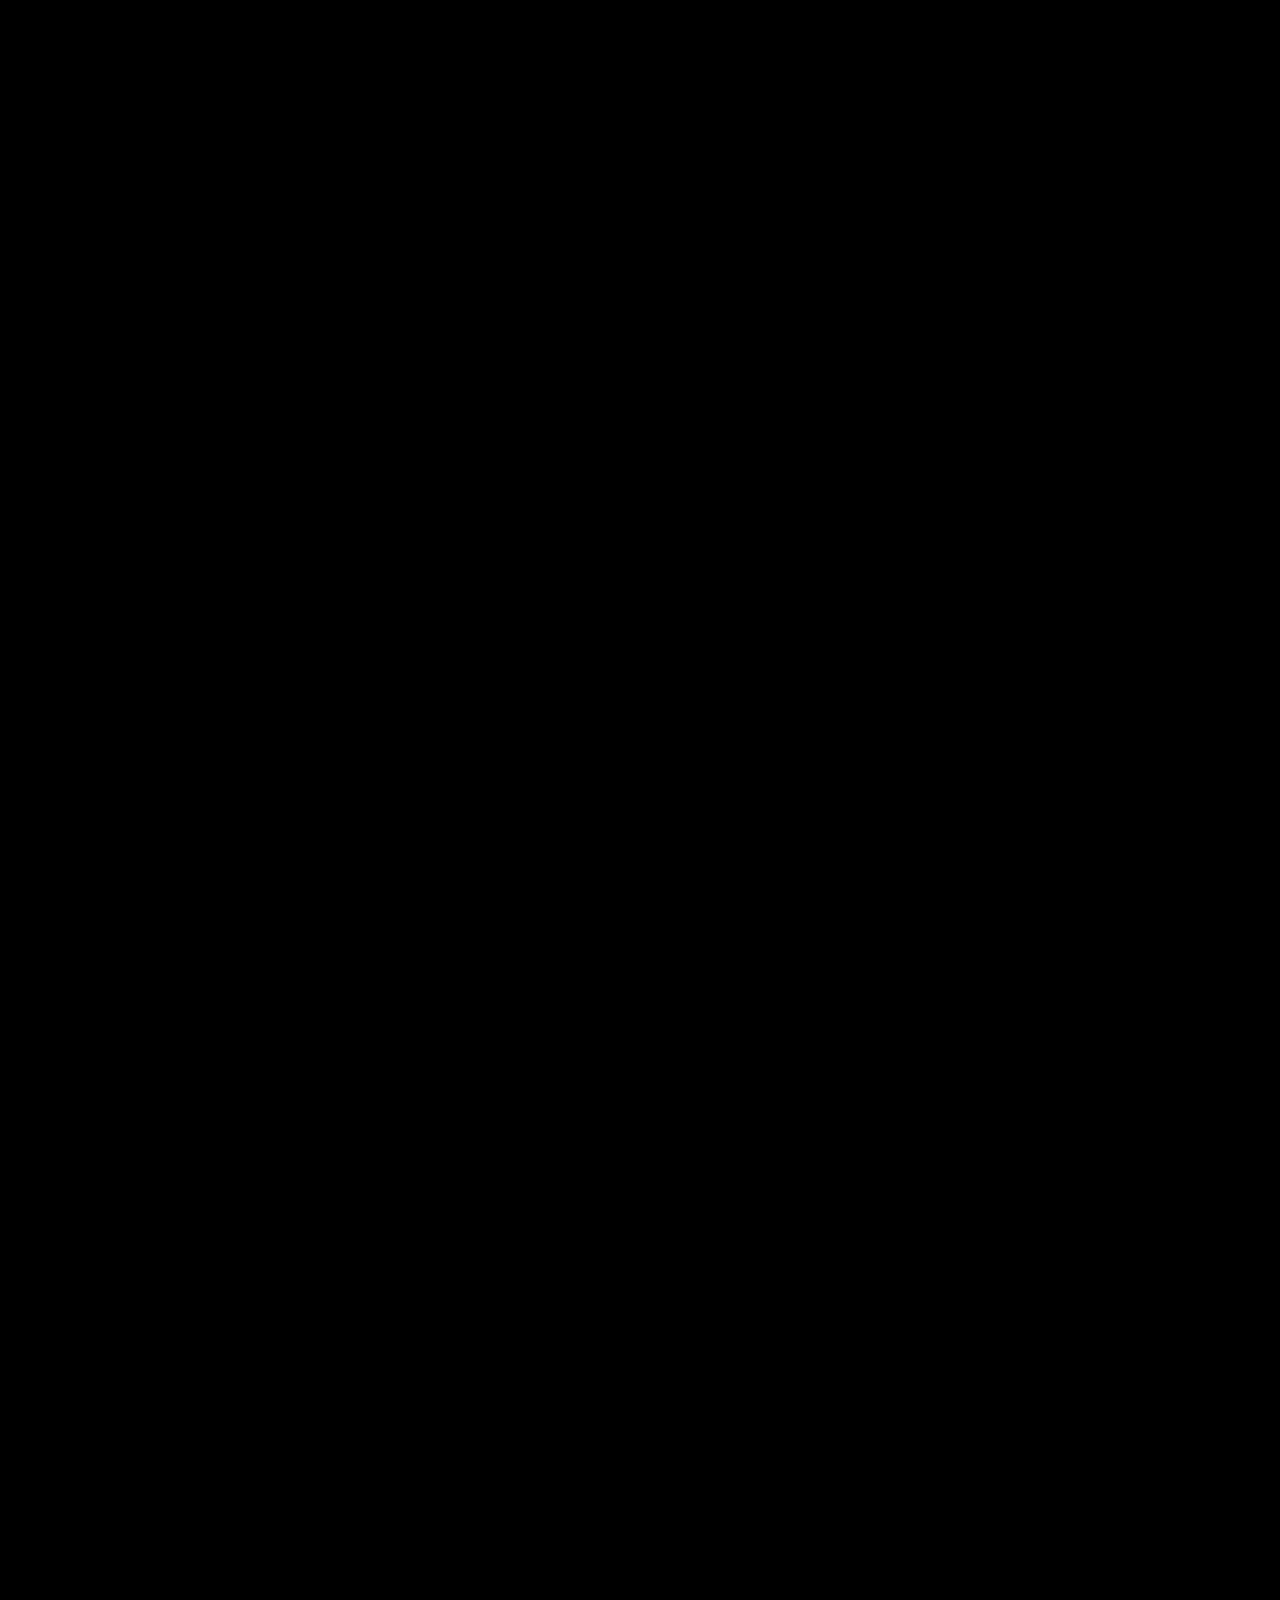
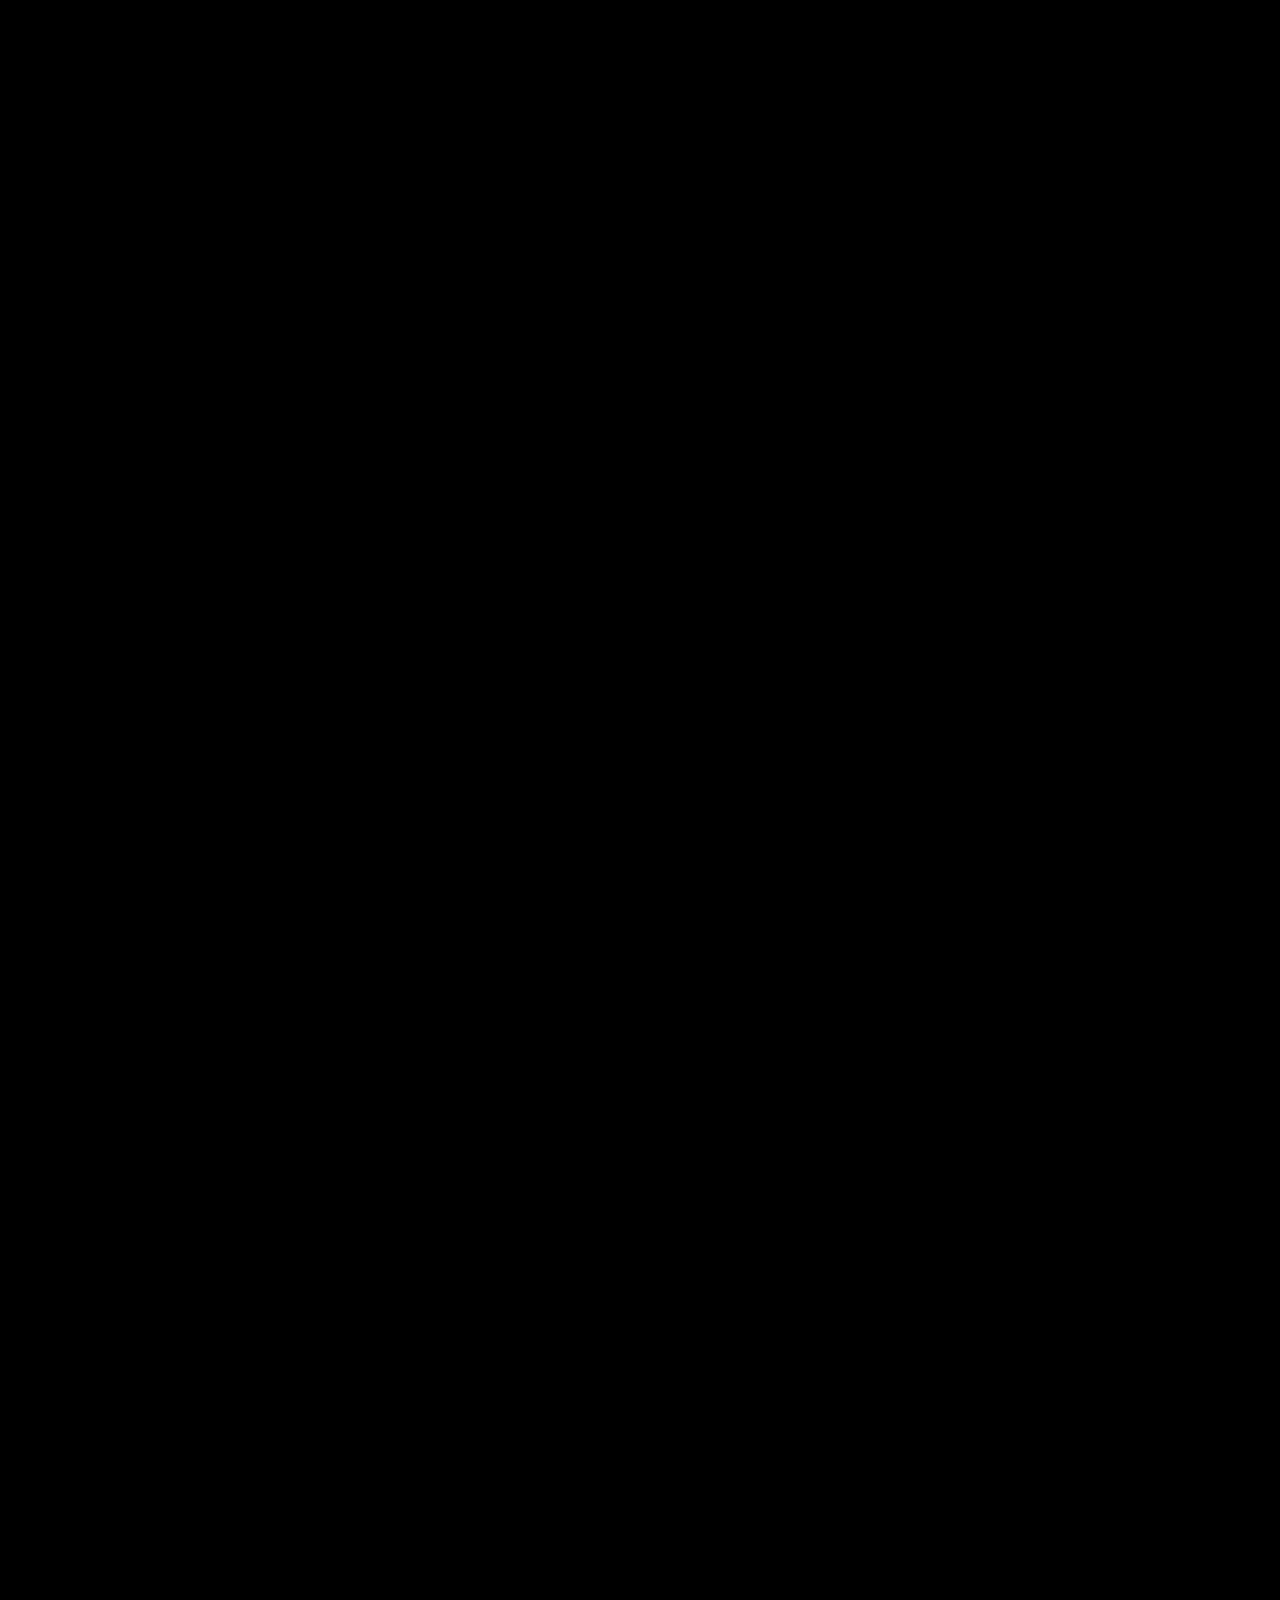
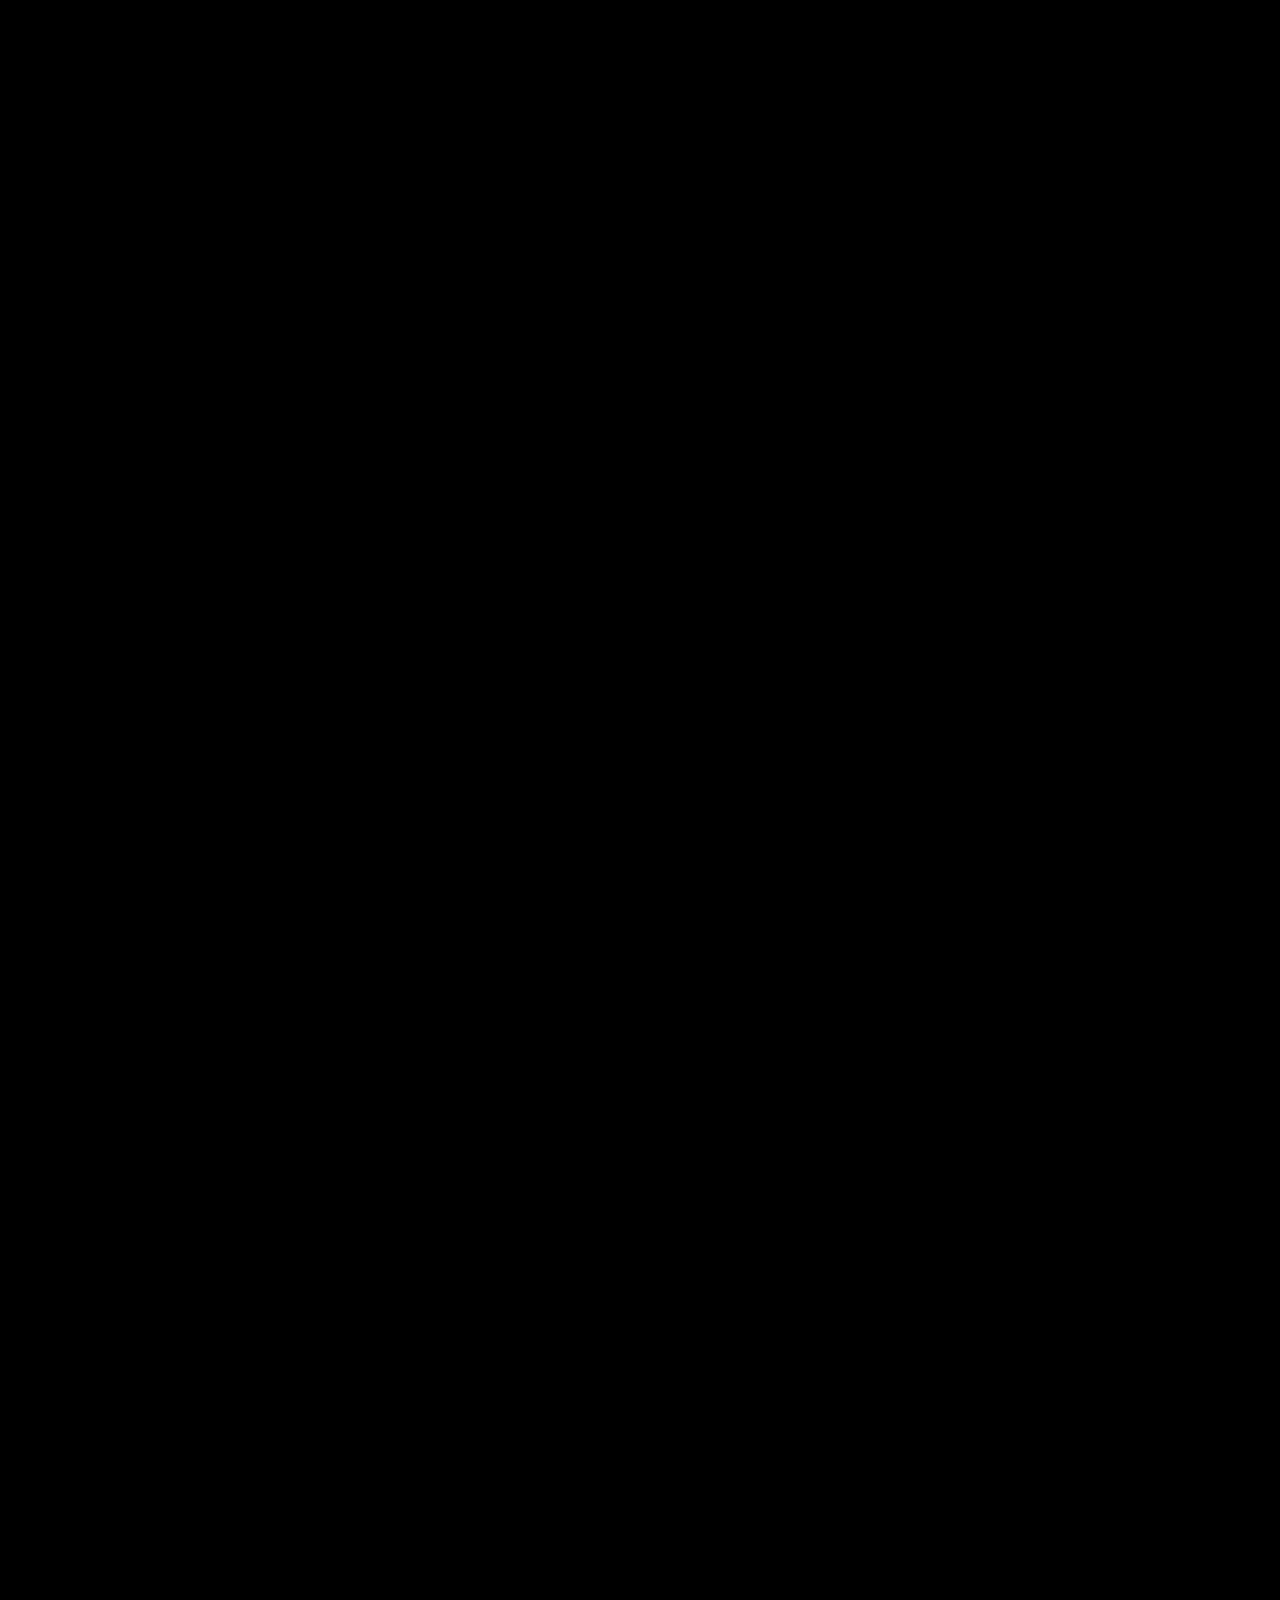
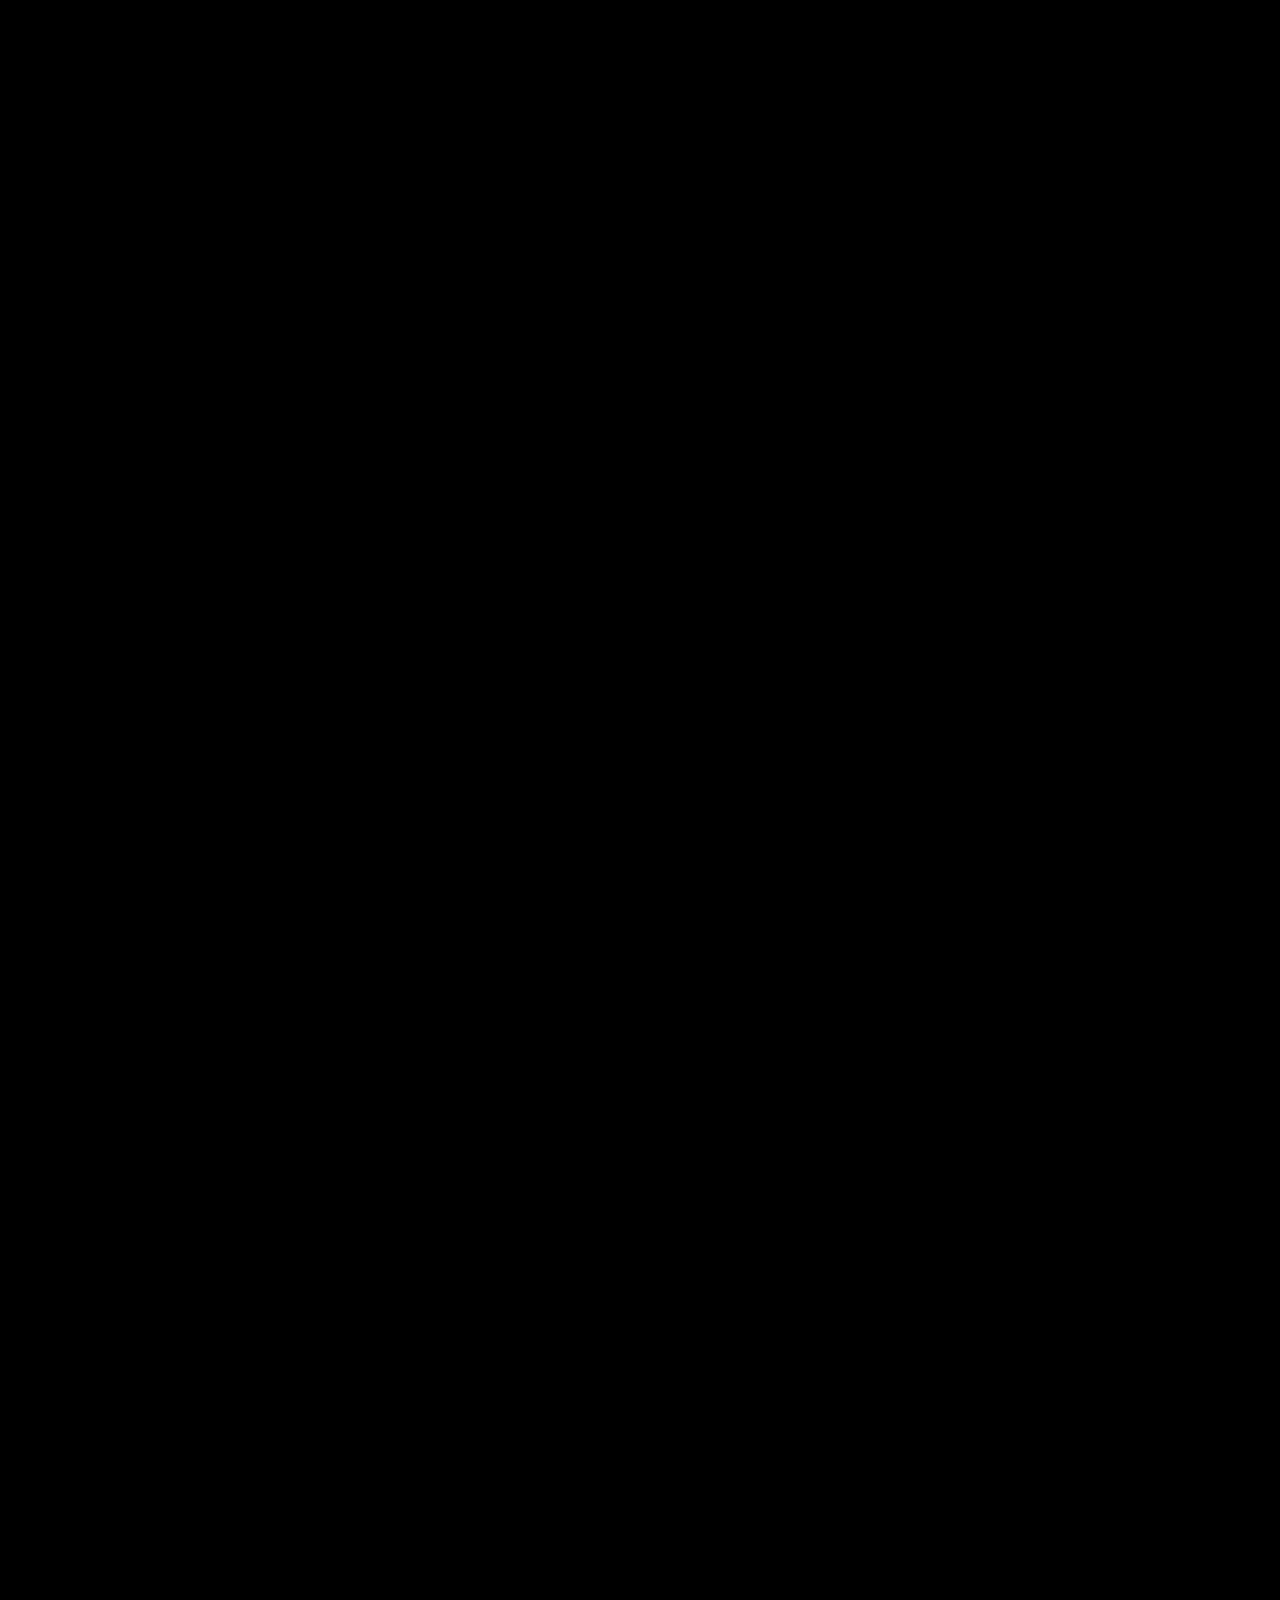
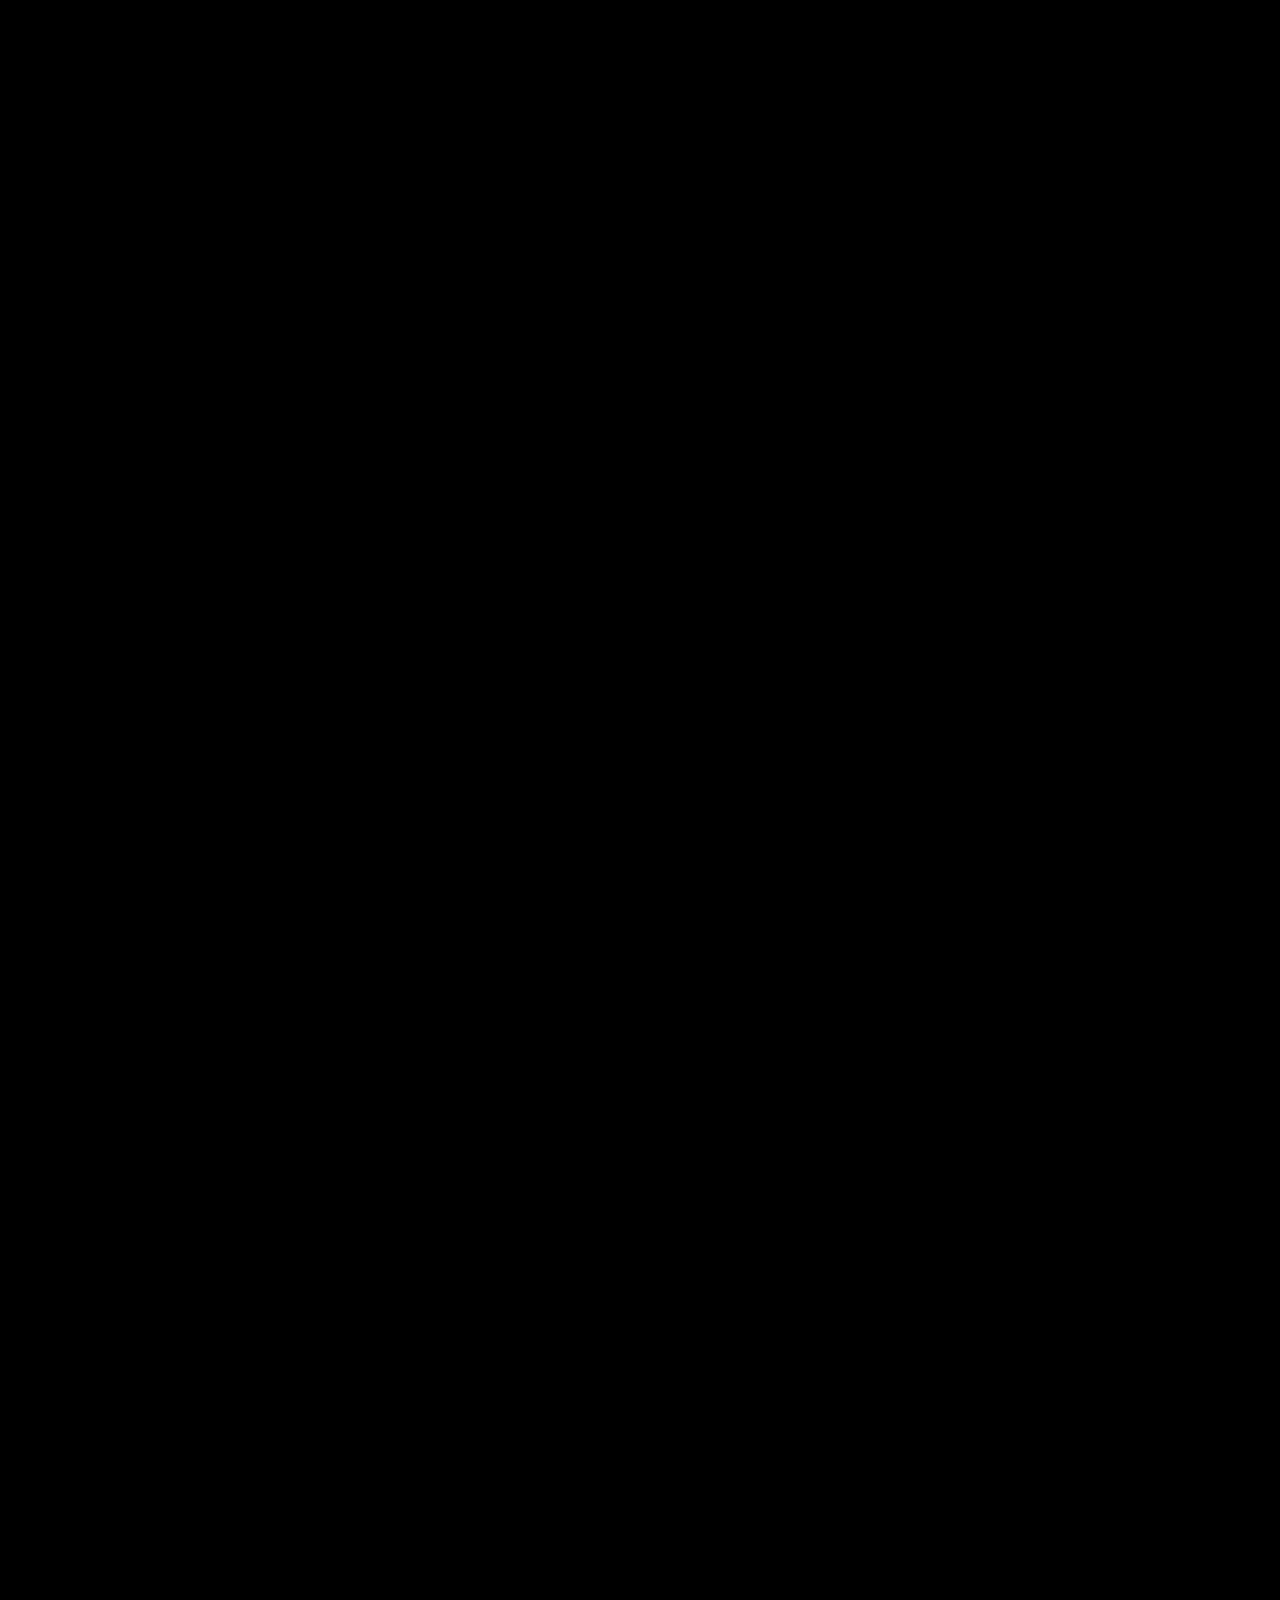
==== commit 07957a95: "The flight is one new clip, out of the cupola and across to the satellite The new clip opens on the " ====
--- a/index.html
+++ b/index.html
@@ -312,17 +312,6 @@
            framed where the design frames that still: the card opens out into
            the window and only then does it play. -->
       <article class="card card--dive" data-card data-node-id="1486:22524">
-        <!-- The same move, carried on. The cupola clip runs out partway through
-             the section below and this one picks it up on the very next frame
-             of the same orbit around the satellite. It sits *under* the first,
-             already decoded and holding its opening frame, so the hand-over is
-             a cut between two frames of one continuous shot rather than a
-             change of picture. -->
-        <video class="card__clip card__clip--orbit" data-flight-orbit muted playsinline preload="auto"
-               poster="assets/videos/video-orbit-poster.jpg">
-          <source src="assets/videos/video-orbit.mp4" type="video/mp4">
-          <source src="assets/videos/video-orbit.webm" type="video/webm">
-        </video>
         <video class="card__clip" data-flight-video muted playsinline preload="auto"
                poster="assets/videos/video-cupola-poster.jpg">
           <source src="assets/videos/video-cupola.mp4" type="video/mp4">
@@ -387,11 +376,10 @@
      the tunnel's does; the device copy arrives in the bottom-left once the
      satellite is all that is left.
 
-     That clip runs out partway through the section and a second one carries
-     the same orbit on from its very next frame, scrubbed by the same scroll.
-     Three points are read off it as it turns — Power, Connect, Sustain — so
-     the whole section is one move around one satellite rather than two shots
-     with a join in the middle.
+     The clip is one shot, scrubbed across the whole section: out of the
+     cupola, through the glass and across to the satellite. Three points are
+     read off it as it closes in — Power, Connect, Sustain — so the section is
+     one move with no join anywhere in it.
      ===================================================================== -->
 <div class="scene" data-scene="flight">
   <div class="scene__stage">
--- a/css/style.css
+++ b/css/style.css
@@ -172,10 +172,11 @@
    */
   --scene-length-hero: 100vh;
   /*
-   * The flight is the cards opening and then two clips end to end: one
-   * window of pin, 160 of scroll for the cards above to pass their width
-   * leftwards with each of them read, then 420 for the cupola leg — what it
-   * has always had — and 560 more for the orbit that carries on from it.
+   * The flight is the cards opening and then one clip: one window of pin,
+   * 160 of scroll for the cards above to pass their width leftwards with
+   * each of them read, then 420 for the opening leg — the card taking the
+   * window and the shot leaving the cupola, what it has always had — and 560
+   * more for the approach to the satellite.
    * js/scene.js splits its progress on exactly those three lengths, so they
    * have to be changed together.
    */
@@ -1297,21 +1298,6 @@
   object-fit: cover;
 }
 
-/*
- * The second clip, held under the first. It carries no poster fill of its
- * own — the frame it opens on is the frame the one above closes on, and
- * black is what shows through anywhere the two do not quite meet.
- */
-.card__clip--orbit {
-  background: #000;
-  /*
-   * js/scene.js scales this to take the clip's own pull-back back out of it,
-   * and scales it about where the satellite sits rather than about the middle
-   * of the window, so the satellite holds its place while it does.
-   */
-  transform-origin: 62% 53%;
-}
-
 /* 477:11517 etc — a 4px tick 5.5 in from each corner */
 .card__tick {
   position: absolute;
@@ -1404,6 +1390,38 @@
   font-size: 22px;
   line-height: 28px;
   color: var(--color-fg);
+}
+
+/*
+ * A card's copy stands back until the card is opened, and fills in reading
+ * order as it opens — overline first, then the paragraph line by line. Each
+ * line the reveal has split it into paints its own ink as a gradient clipped
+ * to its text: full up to --fill-at, the inactive ink beyond, with a soft
+ * edge between. js/scene.js sweeps --fill-at through the lines; left to the
+ * default, which is past the end of any line, the copy simply stands full.
+ */
+.card__overline {
+  --ink: rgba(255, 255, 255, 0.7);
+  --ink-dim: rgba(255, 255, 255, 0.21);
+}
+
+.card__body {
+  --ink: var(--color-fg);
+  --ink-dim: rgba(255, 255, 255, 0.3);
+}
+
+.card .rv-text {
+  --fill-at: 9999px;
+  background-image: linear-gradient(
+    90deg,
+    var(--ink) 0,
+    var(--ink) var(--fill-at),
+    var(--ink-dim) calc(var(--fill-at) + 32px),
+    var(--ink-dim) 100%
+  );
+  -webkit-background-clip: text;
+  background-clip: text;
+  color: transparent;
 }
 
 /* Reduced motion: everything simply stands where it belongs. */
